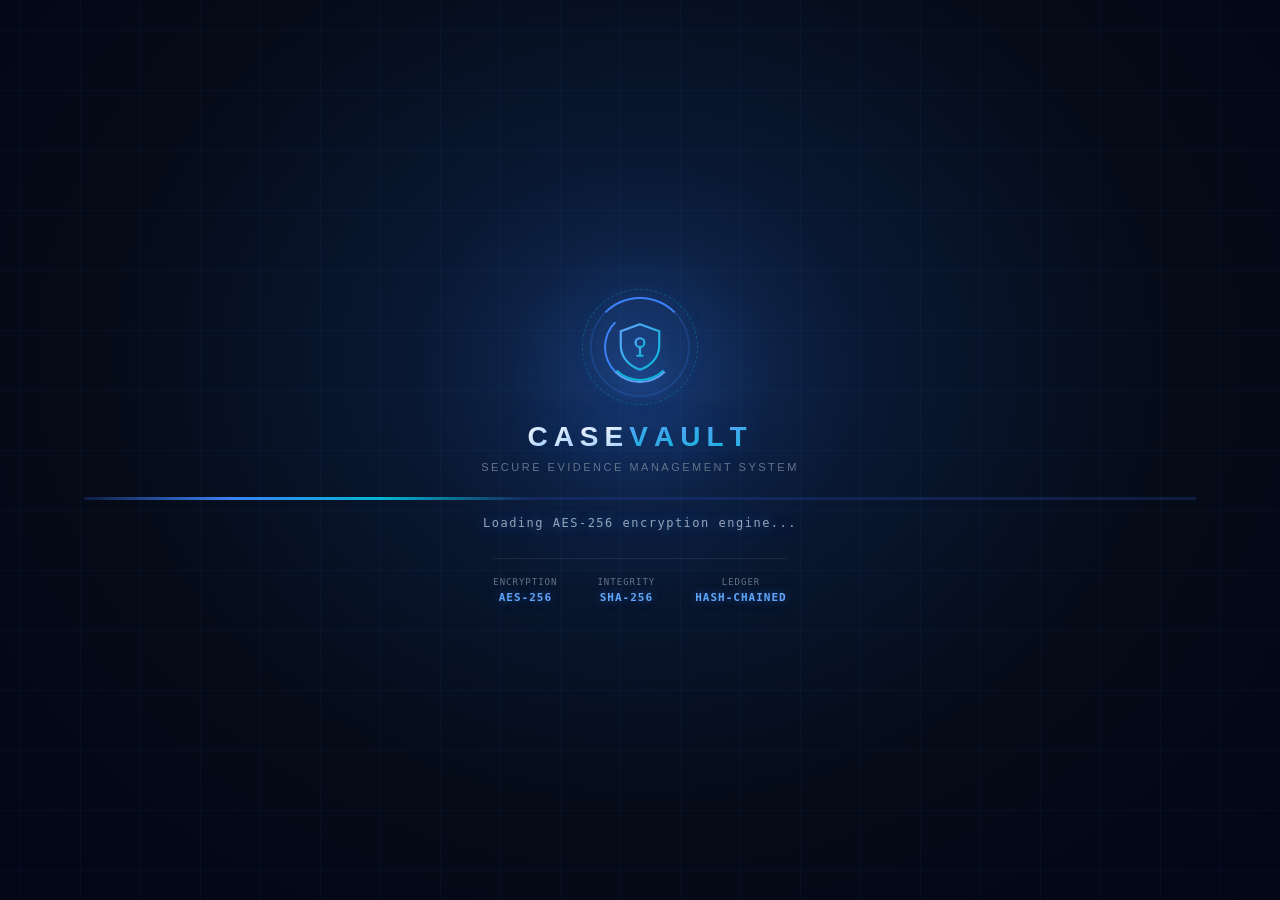
==== frontend/index.html @ 5de2bc12 "fix(alerts): single source of truth for all alert counts" ====
<!DOCTYPE html>
<html lang="en">

<head>
    <meta charset="UTF-8">
    <meta name="viewport" content="width=device-width, initial-scale=1.0">

    <title>Secure CaseVault</title>

    <link rel="stylesheet" href="style.css">
</head>

<body>

    <canvas id="bgCanvas"></canvas>

    <!-- SPLASH SCREEN -->
    <div id="splash" class="splash">
        <div class="splash-content">

            <div class="splash-logo">
                <div class="splash-logo-ring"></div>
                <div class="splash-logo-ring2"></div>
                <div class="splash-logo-icon">
                    <svg viewBox="0 0 64 64" width="56" height="56" fill="none">
                        <defs>
                            <linearGradient id="vaultGrad" x1="0" y1="0" x2="1" y2="1">
                                <stop offset="0%" stop-color="#60a5fa"/>
                                <stop offset="100%" stop-color="#06b6d4"/>
                            </linearGradient>
                        </defs>
                        <path d="M32 6 L54 14 V30 C54 44 44 54 32 58 C20 54 10 44 10 30 V14 Z"
                              stroke="url(#vaultGrad)" stroke-width="2.5" fill="rgba(59,130,246,0.08)"/>
                        <circle cx="32" cy="27" r="5" stroke="url(#vaultGrad)" stroke-width="2.5" fill="none"/>
                        <path d="M32 32 L32 42 M29 42 L35 42" stroke="url(#vaultGrad)" stroke-width="2.5" stroke-linecap="round"/>
                    </svg>
                </div>
            </div>

            <h1 class="splash-title">
                <span>C</span><span>A</span><span>S</span><span>E</span><span class="accent">V</span><span class="accent">A</span><span class="accent">U</span><span class="accent">L</span><span class="accent">T</span>
            </h1>

            <p class="splash-subtitle">SECURE EVIDENCE MANAGEMENT SYSTEM</p>

            <div class="splash-scan">
                <div class="splash-scan-line"></div>
            </div>

            <p class="splash-status" id="splashStatus">Initializing secure environment...</p>

            <div class="splash-metrics">
                <div class="splash-metric">
                    <span class="metric-label">ENCRYPTION</span>
                    <span class="metric-value">AES-256</span>
                </div>
                <div class="splash-metric">
                    <span class="metric-label">INTEGRITY</span>
                    <span class="metric-value">SHA-256</span>
                </div>
                <div class="splash-metric">
                    <span class="metric-label">LEDGER</span>
                    <span class="metric-value">HASH-CHAINED</span>
                </div>
            </div>

        </div>
    </div>

    <!-- LOGIN SCREEN -->
    <section id="loginScreen" class="login-screen">

        <div class="login-card">

            <div class="logo-box">
                <div class="logo-icon">🔐</div>
                <h1>CASE<span>VAULT</span></h1>
            </div>

            <p class="login-subtitle">
                Secure Evidence Management System
            </p>

            <div class="security-line"></div>

            <div id="loginError"></div>

            <label>Email Address</label>
            <input
                type="email"
                id="email"
                placeholder="admin@casevault.com"
            >

            <label>Password</label>

            <input
                type="password"
                id="password"
                placeholder="••••••••"
            >

            <button class="login-btn" onclick="login()">
                <span>🔐</span>
                Secure Login
            </button>

            <div class="login-security">
                <span>🛡️</span>
                End-to-end secure environment
            </div>

        </div>

    </section>


    <!-- MAIN APPLICATION -->
    <div id="app" class="app hidden">

        <!-- SIDEBAR -->
        <aside class="sidebar">

            <div class="brand">

                <div class="brand-icon">
                    🔐
                </div>

                <div>
                    <h2>CASE<span>VAULT</span></h2>
                    <p>Secure Evidence</p>
                </div>

            </div>


            <nav class="navigation">

                <button class="nav-item active" onclick="showPage('dashboard', this)">
                    <i data-icon="dashboard"></i>
                    <span class="nav-label">Dashboard</span>
                </button>

                <button class="nav-item" onclick="showPage('cases', this)">
                    <i data-icon="folder"></i>
                    <span class="nav-label">Cases</span>
                </button>

                <button class="nav-item" onclick="showPage('documents', this)">
                    <i data-icon="file"></i>
                    <span class="nav-label">Documents</span>
                </button>

                <button class="nav-item" onclick="showPage('custody', this)">
                    <i data-icon="link"></i>
                    <span class="nav-label">Chain of Custody</span>
                </button>

                <button class="nav-item" onclick="showPage('audit', this)">
                    <i data-icon="shield"></i>
                    <span class="nav-label">Audit Logs</span>
                </button>

                <button class="nav-item" onclick="showPage('alerts', this)">
                    <i data-icon="alert"></i>
                    <span class="nav-label">Security Alerts</span>
                    <span class="alert-count"></span>
                </button>

                <button class="nav-item" onclick="showPage('ai', this)">
                    <i data-icon="cpu"></i>
                    <span class="nav-label">AI Analysis</span>
                </button>

                <button class="nav-item" onclick="showPage('settings', this)">
                    <i data-icon="settings"></i>
                    <span class="nav-label">Settings</span>
                </button>

                <button class="nav-item" onclick="showPage('author', this)">
                    <i data-icon="user"></i>
                    <span class="nav-label">Author</span>
                </button>

            </nav>


            <div class="sidebar-bottom">

                <div class="system-status">
                    <span class="status-dot"></span>

                    <div>
                        <strong>System Secure</strong>
                        <small>All services operational</small>
                    </div>
                </div>

                <button class="logout-btn" onclick="logout()">
                    <i data-icon="logout"></i>
                    <span>Logout</span>
                </button>

            </div>

        </aside>


        <!-- MAIN CONTENT -->
        <main class="main-content">

            <!-- HEADER -->
            <header class="header">

                <button class="sidebar-toggle" id="sidebarToggle" onclick="toggleSidebar()" aria-label="Toggle sidebar">
                    <svg viewBox="0 0 24 24" width="20" height="20" fill="none"
                        stroke="currentColor" stroke-width="2" stroke-linecap="round" stroke-linejoin="round">
                        <line x1="3" y1="6" x2="21" y2="6"/>
                        <line x1="3" y1="12" x2="21" y2="12"/>
                        <line x1="3" y1="18" x2="21" y2="18"/>
                    </svg>
                </button>

                <div class="search-box">

                    <i data-icon="search"></i>

                    <input
                        type="text"
                        placeholder="Search cases, documents..."
                        id="globalSearch"
                        onkeyup="searchContent()"
                    >

                </div>


                <div class="header-right">

                    <button class="notification-btn" onclick="showNotifications()">
                        <i data-icon="bell"></i>
                        <span></span>
                    </button>

                    <div class="profile">

                        <div class="avatar">
                            AU
                        </div>

                        <div>
                            <strong>Admin User</strong>
                            <small>Administrator</small>
                        </div>

                    </div>

                </div>

            </header>


            <!-- PAGE AREA -->
            <div class="page-container">


                <!-- DASHBOARD -->
                <section id="dashboard" class="page active-page">

                    <div class="page-title">

                        <div>
                            <h1>Dashboard</h1>

                            <p>
                                Overview of your secure case repository
                            </p>
                        </div>

                        <button class="primary-btn" onclick="openModal()">
                            + Create New Case
                        </button>

                    </div>


                    <!-- STAT CARDS -->
                    <div class="stats-grid">

                        <div class="stat-card">
                            <div>
                                <p>Active Cases</p>
                                <h2 class="counter" data-target="128">0</h2>
                                <small>↗ +8 this month</small>
                            </div>

                            <div class="stat-icon blue">
                                📁
                            </div>
                        </div>


                        <div class="stat-card">
                            <div>
                                <p>Evidence</p>
                                <h2 class="counter" data-target="2431">0</h2>
                                <small>↗ +156 this week</small>
                            </div>

                            <div class="stat-icon purple">
                                📄
                            </div>
                        </div>


                        <div class="stat-card">
                            <div>
                                <p>Pending Review</p>
                                <h2 class="counter" data-target="37">0</h2>
                                <small>Requires attention</small>
                            </div>

                            <div class="stat-icon orange">
                                ⏱️
                            </div>
                        </div>


                        <div class="stat-card danger-card">

                            <div>
                                <p>Security Alerts</p>
                                <h2 class="counter" data-target="4">0</h2>
                                <small>⚠ Needs investigation</small>
                            </div>

                            <div class="stat-icon red">
                                🚨
                            </div>

                        </div>

                    </div>


                    <!-- ACTIVE CASE -->
                    <div class="section-heading">

                        <div>
                            <h2>Active Case</h2>

                            <p>
                                Evidence and document status
                            </p>
                        </div>

                    </div>


                    <div class="case-overview">

                        <div class="case-header">

                            <div>

                                <div class="case-id">
                                    CR-2026-0142

                                    <span class="badge active">
                                        Active
                                    </span>
                                </div>

                                <h3>
                                    Criminal Investigation Case
                                </h3>

                                <p>
                                    Last updated 2 hours ago
                                </p>

                            </div>

                            <button
                                class="secondary-btn"
                                onclick="showPageByName('cases')"
                            >
                                Open Case →
                            </button>

                        </div>


                        <div class="document-status-grid">

                            <div class="document-status success">
                                <span>✓</span>

                                <div>
                                    <strong>FIR</strong>
                                    <small>Verified</small>
                                </div>
                            </div>


                            <div class="document-status success">
                                <span>✓</span>

                                <div>
                                    <strong>Witness Statement</strong>
                                    <small>Verified</small>
                                </div>
                            </div>


                            <div class="document-status warning">
                                <span>🔒</span>

                                <div>
                                    <strong>Forensic Report</strong>
                                    <small>Restricted</small>
                                </div>
                            </div>


                            <div class="document-status info">
                                <span>🔗</span>

                                <div>
                                    <strong>Evidence</strong>
                                    <small>Chain-of-Custody OK</small>
                                </div>
                            </div>


                            <div class="document-status purple-status">
                                <span>📝</span>

                                <div>
                                    <strong>Charge Sheet</strong>
                                    <small>Under Review</small>
                                </div>
                            </div>

                        </div>

                    </div>


                    <!-- BOTTOM DASHBOARD -->
                    <div class="dashboard-bottom">


                        <div class="panel">

                            <h3>Recent Activity</h3>

                            <div class="activity-list">

                                <div class="activity">
                                    <span class="activity-dot"></span>

                                    <div>
                                        <strong>Forensic Report uploaded</strong>
                                        <small>10 minutes ago</small>
                                    </div>
                                </div>


                                <div class="activity">
                                    <span class="activity-dot"></span>

                                    <div>
                                        <strong>FIR verified by Reviewer</strong>
                                        <small>42 minutes ago</small>
                                    </div>
                                </div>


                                <div class="activity">
                                    <span class="activity-dot"></span>

                                    <div>
                                        <strong>Evidence accessed</strong>
                                        <small>1 hour ago</small>
                                    </div>
                                </div>


                                <div class="activity">
                                    <span class="activity-dot"></span>

                                    <div>
                                        <strong>New case created</strong>
                                        <small>2 hours ago</small>
                                    </div>
                                </div>

                            </div>

                        </div>


                        <div class="panel security-panel">

                            <div class="panel-title">

                                <div>
                                    <h3>Security Status</h3>

                                    <p>
                                        System integrity overview
                                    </p>
                                </div>

                                <span class="shield">🛡️</span>

                            </div>


                            <div class="security-item">

                                <div>
                                    <span>Audit Integrity</span>
                                    <strong class="green">
                                        Verified
                                    </strong>
                                </div>

                                <div class="progress">
                                    <div style="width:96%"></div>
                                </div>

                            </div>


                            <div class="security-item">

                                <div>
                                    <span>Evidence Integrity</span>
                                    <strong class="green">
                                        100%
                                    </strong>
                                </div>

                                <div class="progress">
                                    <div style="width:100%"></div>
                                </div>

                            </div>


                            <div class="security-item">

                                <div>
                                    <span>Access Security</span>
                                    <strong class="green">
                                        Strong
                                    </strong>
                                </div>

                                <div class="progress">
                                    <div style="width:92%"></div>
                                </div>

                            </div>

                        </div>

                    </div>

                </section>


                <!-- CASES PAGE -->
                <section id="cases" class="page">

                    <div class="page-title">
                        <div>
                            <h1>Cases</h1>
                            <p>Manage and investigate every case in your vault</p>
                        </div>
                        <button class="primary-btn" onclick="openModal()">
                            + New Case
                        </button>
                    </div>

                    <!-- Filter chips -->
                    <div class="case-filters">
                        <button class="filter-chip active" onclick="filterCases('all', this)">All Cases <span class="chip-count">12</span></button>
                        <button class="filter-chip" onclick="filterCases('active', this)">Active <span class="chip-count">4</span></button>
                        <button class="filter-chip" onclick="filterCases('review', this)">Under Review <span class="chip-count">5</span></button>
                        <button class="filter-chip" onclick="filterCases('closed', this)">Closed <span class="chip-count">3</span></button>
                    </div>

                    <!-- Hero case (featured) -->
                    <div class="case-hero">
                        <div class="case-hero-glow"></div>
                        <div class="case-hero-inner">
                            <div class="case-hero-left">
                                <span class="case-badge-pill">● ACTIVE INVESTIGATION</span>
                                <h2>Criminal Investigation Case</h2>
                                <p class="case-hero-desc">Evidence collection, forensic analysis and witness coordination for case CR-2026-0142.</p>

                                <div class="case-hero-metrics">
                                    <div class="hero-metric">
                                        <span>Documents</span>
                                        <strong>24</strong>
                                    </div>
                                    <div class="hero-metric">
                                        <span>Evidence</span>
                                        <strong>18</strong>
                                    </div>
                                    <div class="hero-metric">
                                        <span>Team</span>
                                        <strong>6</strong>
                                    </div>
                                    <div class="hero-metric">
                                        <span>Integrity</span>
                                        <strong class="metric-green">98%</strong>
                                    </div>
                                </div>
                            </div>
                            <div class="case-hero-right">
                                <span class="case-hero-id">CR-2026-0142</span>
                                <button class="case-hero-btn" onclick="openCaseDetails()">
                                    Open Case
                                    <svg viewBox="0 0 24 24" width="16" height="16" fill="none" stroke="currentColor" stroke-width="2" stroke-linecap="round" stroke-linejoin="round" style="display:inline;vertical-align:middle;margin-left:6px;">
                                        <line x1="5" y1="12" x2="19" y2="12"/>
                                        <polyline points="12 5 19 12 12 19"/>
                                    </svg>
                                </button>
                            </div>
                        </div>
                    </div>

                    <!-- Case grid -->
                    <div class="case-grid">

                        <div class="large-case-card" data-status="review">
                            <div class="case-top">
                                <span class="case-number">CR-2026-0138</span>
                                <span class="badge review">Under Review</span>
                            </div>
                            <h3>Financial Fraud Investigation</h3>
                            <p>Multi-bank transaction analysis with forensic accounting.</p>
                            <div class="case-info">
                                <span>📄 31 Documents</span>
                                <span>🔗 42 Evidence</span>
                                <span>👥 4 Users</span>
                            </div>
                            <div class="case-progress">
                                <div class="case-progress-label">
                                    <span>Progress</span>
                                    <strong>72%</strong>
                                </div>
                                <div class="case-progress-bar"><div style="width:72%"></div></div>
                            </div>
                            <button class="secondary-btn full">View Case →</button>
                        </div>

                        <div class="large-case-card" data-status="closed">
                            <div class="case-top">
                                <span class="case-number">CR-2026-0129</span>
                                <span class="badge closed">Closed</span>
                            </div>
                            <h3>Cyber Crime Investigation</h3>
                            <p>Digital forensics and chain-of-custody complete.</p>
                            <div class="case-info">
                                <span>📄 56 Documents</span>
                                <span>🔗 63 Evidence</span>
                                <span>👥 8 Users</span>
                            </div>
                            <div class="case-progress">
                                <div class="case-progress-label">
                                    <span>Progress</span>
                                    <strong>100%</strong>
                                </div>
                                <div class="case-progress-bar"><div style="width:100%"></div></div>
                            </div>
                            <button class="secondary-btn full">View Case →</button>
                        </div>

                        <div class="large-case-card" data-status="active">
                            <div class="case-top">
                                <span class="case-number">CR-2026-0155</span>
                                <span class="badge active">Active</span>
                            </div>
                            <h3>Narcotics Investigation</h3>
                            <p>Surveillance logs and chain-of-custody for seized evidence.</p>
                            <div class="case-info">
                                <span>📄 18 Documents</span>
                                <span>🔗 27 Evidence</span>
                                <span>👥 5 Users</span>
                            </div>
                            <div class="case-progress">
                                <div class="case-progress-label">
                                    <span>Progress</span>
                                    <strong>34%</strong>
                                </div>
                                <div class="case-progress-bar"><div style="width:34%"></div></div>
                            </div>
                            <button class="secondary-btn full">View Case →</button>
                        </div>

                    </div>

                </section>


                <!-- CASE DETAILS -->
                <section id="caseDetails" class="page">

                    <div class="page-title">

                        <div>
                            <button
                                class="back-btn"
                                onclick="showPageByName('cases')"
                            >
                                ← Back to Cases
                            </button>

                            <h1>Case CR-2026-0142</h1>

                            <p>
                                Criminal Investigation Case
                            </p>
                        </div>

                        <span class="badge active">
                            ● Active Case
                        </span>

                    </div>


                    <!-- CASE SUMMARY -->
                    <div class="case-detail-grid">

                        <div class="detail-card">

                            <span class="detail-label">
                                CASE ID
                            </span>

                            <strong>
                                CR-2026-0142
                            </strong>

                        </div>


                        <div class="detail-card">

                            <span class="detail-label">
                                CASE TYPE
                            </span>

                            <strong>
                                Criminal Investigation
                            </strong>

                        </div>


                        <div class="detail-card">

                            <span class="detail-label">
                                CREATED
                            </span>

                            <strong>
                                12 Sep 2026
                            </strong>

                        </div>


                        <div class="detail-card">

                            <span class="detail-label">
                                SECURITY
                            </span>

                            <strong class="green">
                                ● Protected
                            </strong>

                        </div>

                    </div>


                    <!-- CASE INFORMATION -->
                    <div class="detail-layout">

                        <div class="panel">

                            <div class="panel-title">

                                <div>
                                    <h3>Case Information</h3>

                                    <p>
                                        Investigation details
                                    </p>
                                </div>

                                <span class="shield">
                                    🔐
                                </span>

                            </div>


                            <div class="information-list">

                                <div>
                                    <span>Lead Investigator</span>
                                    <strong>Admin User</strong>
                                </div>

                                <div>
                                    <span>Assigned Team</span>
                                    <strong>Investigation Unit A</strong>
                                </div>

                                <div>
                                    <span>Priority</span>
                                    <strong class="orange-text">
                                        High
                                    </strong>
                                </div>

                                <div>
                                    <span>Access Level</span>
                                    <strong>
                                        Restricted
                                    </strong>
                                </div>

                            </div>

                        </div>


                        <div class="panel">

                            <div class="panel-title">

                                <div>
                                    <h3>Case Integrity</h3>

                                    <p>
                                        Digital security status
                                    </p>
                                </div>

                                <span class="shield">
                                    🛡️
                                </span>

                            </div>


                            <div class="integrity-score">

                                <div class="score-circle">
                                    <strong>98%</strong>
                                    <small>Secure</small>
                                </div>

                                <div>

                                    <p>
                                        All critical evidence has passed
                                        integrity verification.
                                    </p>

                                    <span class="security-badge">
                                        ✓ Hash Verified
                                    </span>

                                </div>

                            </div>

                        </div>

                    </div>


                    <!-- EVIDENCE -->
                    <div class="section-heading case-section">

                        <div>
                            <h2>Case Evidence</h2>

                            <p>
                                Documents and digital evidence associated
                                with this case
                            </p>
                        </div>

                        <button
                            class="primary-btn"
                            onclick="uploadEvidence()"
                        >
                            + Upload Evidence
                        </button>

                    </div>


                    <div class="evidence-table">

                        <div class="evidence-header">

                            <span>Evidence</span>
                            <span>Type</span>
                            <span>Integrity</span>
                            <span>Access</span>
                            <span>Action</span>

                        </div>


                        <div class="evidence-row">

                            <div class="evidence-name">
                                <span class="file-icon">📄</span>

                                <div>
                                    <strong>FIR_2026_0142.pdf</strong>
                                    <small>2.4 MB</small>
                                </div>
                            </div>

                            <span>FIR Document</span>

                            <span class="green">
                                ✓ Verified
                            </span>

                            <span>Standard</span>

                            <button
                                class="icon-btn"
                                onclick="viewEvidence('FIR_2026_0142.pdf')"
                            >
                                👁
                            </button>

                        </div>


                        <div class="evidence-row">

                            <div class="evidence-name">
                                <span class="file-icon">📋</span>

                                <div>
                                    <strong>Witness_Statement.pdf</strong>
                                    <small>1.8 MB</small>
                                </div>
                            </div>

                            <span>Statement</span>

                            <span class="green">
                                ✓ Verified
                            </span>

                            <span>Standard</span>

                            <button
                                class="icon-btn"
                                onclick="viewEvidence('Witness_Statement.pdf')"
                            >
                                👁
                            </button>

                        </div>


                        <div class="evidence-row restricted-row">

                            <div class="evidence-name">
                                <span class="file-icon">🔒</span>

                                <div>
                                    <strong>Forensic_Report.pdf</strong>
                                    <small>8.7 MB</small>
                                </div>
                            </div>

                            <span>Forensic</span>

                            <span class="orange-text">
                                🔒 Restricted
                            </span>

                            <span>Restricted</span>

                            <button
                                class="icon-btn"
                                onclick="viewEvidence('Forensic_Report.pdf')"
                            >
                                👁
                            </button>

                        </div>


                        <div class="evidence-row">

                            <div class="evidence-name">
                                <span class="file-icon">📝</span>

                                <div>
                                    <strong>Charge_Sheet.pdf</strong>
                                    <small>3.1 MB</small>
                                </div>
                            </div>

                            <span>Legal</span>

                            <span class="orange-text">
                                ⏳ Review
                            </span>

                            <span>Restricted</span>

                            <button
                                class="icon-btn"
                                onclick="viewEvidence('Charge_Sheet.pdf')"
                            >
                                👁
                            </button>

                        </div>

                    </div>


                    <!-- HASH -->
                    <div class="hash-panel">

                        <div class="hash-icon">
                            #️⃣
                        </div>

                        <div>

                            <strong>
                                Evidence Integrity Protection
                            </strong>

                            <p>
                                Every uploaded evidence item is assigned
                                a unique SHA-256 digital fingerprint.
                            </p>

                            <code>
                                SHA-256:
                                8f4a91cd7281e9b3...c81291cd
                            </code>

                        </div>

                        <span class="security-badge">
                            ✓ Verified
                        </span>

                    </div>

                </section>


                <!-- DOCUMENTS -->
                <section id="documents" class="page">

                    <div class="page-title">

                        <div>
                            <h1>Documents & Evidence</h1>

                            <p>
                                Secure repository for case documents
                            </p>
                        </div>

                        <button class="primary-btn" onclick="uploadEvidence()">
                            + Upload Evidence
                        </button>

                    </div>


                    <div class="document-list">

                        <div class="document-row">
                            <div class="file-icon">📄</div>

                            <div class="file-info">
                                <strong>FIR_2026_0142.pdf</strong>
                                <small>Case CR-2026-0142 • 2.4 MB</small>
                            </div>

                            <span class="badge verified">Verified</span>

                            <button class="icon-btn">
                                👁
                            </button>
                        </div>


                        <div class="document-row">
                            <div class="file-icon">📋</div>

                            <div class="file-info">
                                <strong>Witness_Statement.pdf</strong>
                                <small>Case CR-2026-0142 • 1.8 MB</small>
                            </div>

                            <span class="badge verified">Verified</span>

                            <button class="icon-btn">
                                👁
                            </button>
                        </div>


                        <div class="document-row">
                            <div class="file-icon">🔒</div>

                            <div class="file-info">
                                <strong>Forensic_Report.pdf</strong>
                                <small>Case CR-2026-0142 • 8.7 MB</small>
                            </div>

                            <span class="badge restricted">Restricted</span>

                            <button class="icon-btn">
                                👁
                            </button>
                        </div>


                        <div class="document-row">
                            <div class="file-icon">📝</div>

                            <div class="file-info">
                                <strong>Charge_Sheet.pdf</strong>
                                <small>Case CR-2026-0142 • 3.1 MB</small>
                            </div>

                            <span class="badge review">Under Review</span>

                            <button class="icon-btn">
                                👁
                            </button>
                        </div>

                    </div>

                </section>


                <!-- CHAIN OF CUSTODY -->
                <section id="custody" class="page">

                    <div class="page-title">

                        <div>
                            <h1>Chain of Custody</h1>

                            <p>
                                Complete evidence movement history
                            </p>
                        </div>

                        <span class="security-badge">
                            🔗 Integrity Verified
                        </span>

                    </div>


                    <div class="timeline">

                        <div class="timeline-item">
                            <div class="timeline-dot"></div>

                            <div class="timeline-card">
                                <span>13 Sep 2026 • 10:42 AM</span>
                                <h3>Evidence Uploaded</h3>
                                <p>
                                    Evidence uploaded by Admin User.
                                </p>
                                <code>SHA-256: 8f4a...91cd</code>
                            </div>
                        </div>


                        <div class="timeline-item">
                            <div class="timeline-dot"></div>

                            <div class="timeline-card">
                                <span>13 Sep 2026 • 11:15 AM</span>
                                <h3>Evidence Verified</h3>
                                <p>
                                    Digital fingerprint successfully verified.
                                </p>
                                <code>SHA-256: 8f4a...91cd</code>
                            </div>
                        </div>


                        <div class="timeline-item">
                            <div class="timeline-dot"></div>

                            <div class="timeline-card">
                                <span>13 Sep 2026 • 12:20 PM</span>
                                <h3>Evidence Accessed</h3>
                                <p>
                                    Evidence accessed by Authorized Reviewer.
                                </p>
                                <code>Access: Authorized</code>
                            </div>
                        </div>

                    </div>

                </section>


                <!-- AUDIT -->
                <section id="audit" class="page">

                    <div class="page-title">

                        <div>
                            <h1>Audit Logs</h1>

                            <p>
                                Tamper-evident system activity
                            </p>
                        </div>

                        <button id="verifyChainBtn" class="security-badge" style="border:none;cursor:pointer;">
                            🛡️ Verify Chain
                        </button>

                    </div>


                    <div class="table-panel">

                        <table>

                            <thead>
                                <tr>
                                    <th>Timestamp</th>
                                    <th>User</th>
                                    <th>Action</th>
                                    <th>Resource</th>
                                    <th>Status</th>
                                </tr>
                            </thead>

                            <tbody>

                                <tr>
                                    <td>10:42 AM</td>
                                    <td>Admin User</td>
                                    <td>Uploaded Evidence</td>
                                    <td>Evidence #EV-4921</td>
                                    <td><span class="badge verified">Success</span></td>
                                </tr>

                                <tr>
                                    <td>11:15 AM</td>
                                    <td>Reviewer</td>
                                    <td>Verified Document</td>
                                    <td>FIR-0142</td>
                                    <td><span class="badge verified">Success</span></td>
                                </tr>

                                <tr>
                                    <td>12:20 PM</td>
                                    <td>Reviewer</td>
                                    <td>Accessed Evidence</td>
                                    <td>EV-4921</td>
                                    <td><span class="badge verified">Authorized</span></td>
                                </tr>

                                <tr>
                                    <td>01:05 PM</td>
                                    <td>Unknown</td>
                                    <td>Access Attempt</td>
                                    <td>Forensic Report</td>
                                    <td><span class="badge danger">Blocked</span></td>
                                </tr>

                            </tbody>

                        </table>

                    </div>

                </section>

                <!-- ================================================
                     SECURITY ALERTS
                     ================================================ -->
                <section id="alerts" class="page">

                    <div class="page-title">
                        <div>
                            <h1>Security Alerts</h1>
                            <p>Monitor suspicious system activity</p>
                        </div>
                        <span class="security-badge danger-badge" id="alertCountBadge"></span>
                    </div>

                    <div class="alert-list">

    <div class="security-alert critical"
         data-alert-id="ALT-0001"
         data-status="active"
         data-severity="critical"
         data-title="Unauthorized Access Attempt"
         data-desc="Multiple failed attempts detected on restricted forensic report."
         data-time="10 minutes ago"
         data-threat="Critical">
        <div class="alert-icon">🚨</div>
        <div>
            <h3>Unauthorized Access Attempt</h3>
            <p>Multiple failed attempts detected on restricted forensic report.</p>
            <small>10 minutes ago</small>
        </div>
        <button class="secondary-btn" onclick="openAlertModal('ALT-0001')">Investigate</button>
    </div>

    <div class="security-alert warning-alert"
         data-alert-id="ALT-0002"
         data-status="active"
         data-severity="warning"
         data-title="Unusual Login Activity"
         data-desc="Login detected from an unrecognized device."
         data-time="42 minutes ago"
         data-threat="Elevated">
        <div class="alert-icon">⚠️</div>
        <div>
            <h3>Unusual Login Activity</h3>
            <p>Login detected from an unrecognized device.</p>
            <small>42 minutes ago</small>
        </div>
        <button class="secondary-btn" onclick="openAlertModal('ALT-0002')">Review</button>
    </div>

    <div class="security-alert warning-alert"
         data-alert-id="ALT-0003"
         data-status="active"
         data-severity="warning"
         data-title="Restricted Document Access"
         data-desc="Restricted evidence was accessed by a user outside their clearance."
         data-time="1 hour ago"
         data-threat="Elevated">
        <div class="alert-icon">🔐</div>
        <div>
            <h3>Restricted Document Access</h3>
            <p>Restricted evidence was accessed by a user outside their clearance.</p>
            <small>1 hour ago</small>
        </div>
        <button class="secondary-btn" onclick="openAlertModal('ALT-0003')">Review</button>
    </div>

</div>

                </section>

                <!-- AI -->
                <section id="ai" class="page">

                    <div class="page-title">

                        <div>
                            <h1>AI Document Analysis</h1>

                            <p>
                                Intelligent document classification
                            </p>
                        </div>

                        <span class="ai-badge">
                            ✨ AI Powered
                        </span>

                    </div>


                    <div class="ai-panel">

                        <div class="ai-icon">
                            🤖
                        </div>

                        <h2>AI Evidence Classifier</h2>

                        <p>
                            Upload a document and our AI interface
                            will classify the evidence type.
                        </p>

                        <div class="upload-zone" onclick="uploadEvidence()">

                            <div>📤</div>

                            <h3>
                                Drop document here
                            </h3>

                            <p>
                                or click to browse files
                            </p>

                        </div>

                        <div class="ai-results">

                            <div>
                                <span>Document Type</span>
                                <strong>Forensic Report</strong>
                            </div>

                            <div>
                                <span>Confidence</span>
                                <strong class="green">96.8%</strong>
                            </div>

                            <div>
                                <span>Risk Level</span>
                                <strong class="orange-text">Restricted</strong>
                            </div>

                        </div>

                    </div>

                </section>


                <!-- SETTINGS -->
                <section id="settings" class="page">

                    <div class="page-title">

                        <div>
                            <h1>Settings</h1>

                            <p>
                                Manage your CaseVault preferences
                            </p>
                        </div>

                    </div>


                    <div class="settings-panel">

                        <div class="setting-row">

                            <div>
                                <h3>Two-Factor Authentication</h3>
                                <p>
                                    Add an additional security layer.
                                </p>
                            </div>

                            <label class="switch">
                                <input type="checkbox" checked>
                                <span></span>
                            </label>

                        </div>


                        <div class="setting-row">

                            <div>
                                <h3>Security Notifications</h3>
                                <p>
                                    Receive alerts about suspicious activity.
                                </p>
                            </div>

                            <label class="switch">
                                <input type="checkbox" checked>
                                <span></span>
                            </label>

                        </div>


                        <div class="setting-row">

                            <div>
                                <h3>Audit Logging</h3>
                                <p>
                                    Record all case and evidence activities.
                                </p>
                            </div>

                            <label class="switch">
                                <input type="checkbox" checked>
                                <span></span>
                            </label>

                        </div>

                        <div class="setting-row" style="flex-direction: column; align-items: flex-start; gap: 8px; padding-top: 20px; border-top: 1px solid var(--border);">
                            <div>
                                <h3>Built By</h3>
                                <p style="margin-top: 4px;"><strong>Team:</strong> InnoVanta</p>
                                <p style="margin-top: 2px;"><strong>Hackathon:</strong> SIH26190 — Secure Digital Document Management System</p>
                                <p style="margin-top: 2px;"><strong>Contact:</strong> <a href="mailto:team@innovanta.dev" style="color: var(--blue); text-decoration: none;">team@innovanta.dev</a></p>
                                <p style="margin-top: 6px; font-size: 13px; color: var(--muted);">
                                    © 2026 Team InnoVanta. All Rights Reserved. Built for MHA.
                                </p>
                            </div>
                        </div>

                    </div>

                </section>


                <!-- AUTHOR PAGE -->
                <section id="author" class="page">

                    <div class="page-title">
                        <div>
                            <h1>Team InnoVanta</h1>
                            <p>Project ownership, team details, and legal notice</p>
                        </div>
                    </div>

                    <div class="author-grid">

                        <!-- TEAM CARD -->
                        <div class="author-card">
                            <div class="author-header">
                                <div class="author-avatar" style="background: linear-gradient(135deg, #0d1b2e, #2563eb);">🚀</div>
                                <div class="author-meta">
                                    <h2>Team InnoVanta</h2>
                                    <p>Creator & Lead Architects</p>
                                    <span class="author-badge">Project Owner</span>
                                </div>
                            </div>

                            <div class="author-details-list">
                                <div class="author-detail-item">
                                    <strong>Application</strong>
                                    <span>Secure CaseVault</span>
                                </div>
                                <div class="author-detail-item">
                                    <strong>Problem Statement</strong>
                                    <span>SIH26190 — MHA</span>
                                </div>
                                <div class="author-detail-item">
                                    <strong>Contact</strong>
                                    <a href="mailto:team@innovanta.dev">team@innovanta.dev</a>
                                </div>
                                <div class="author-detail-item">
                                    <strong>Repository</strong>
                                    <a href="https://github.com/Logan07G/sih2026-secure-dms" target="_blank">Logan07G/sih2026-secure-dms</a>
                                </div>
                            </div>
                        </div>

                        <!-- MEMBERS CARD -->
                        <div class="author-card">
                            <div class="author-header">
                                <div class="author-avatar" style="background: linear-gradient(135deg, #0d1b2e, #16a34a);">👥</div>
                                <div class="author-meta">
                                    <h2>Team Members</h2>
                                    <p>Six roles, one mission</p>
                                </div>
                            </div>

                            <div class="author-details-list">
                                <div class="author-detail-item"><strong>Cryptography &amp; Security</strong><span>Member 1</span></div>
                                <div class="author-detail-item"><strong>Backend / API</strong><span>Member 2</span></div>
                                <div class="author-detail-item"><strong>Database &amp; Storage</strong><span>Member 3</span></div>
                                <div class="author-detail-item"><strong>Frontend</strong><span>Member 4</span></div>
                                <div class="author-detail-item"><strong>Access Control &amp; Audit</strong><span>Member 5</span></div>
                                <div class="author-detail-item"><strong>DevOps / Air-Gap</strong><span>Member 6</span></div>
                            </div>
                        </div>

                        <!-- LEGAL CARD -->
                        <div class="author-card">
                            <div class="author-header">
                                <div class="author-avatar" style="background: linear-gradient(135deg, #0d1b2e, #dc2626);">🛡️</div>
                                <div class="author-meta">
                                    <h2>Legal Notice</h2>
                                    <p>Proprietary Software Rights</p>
                                    <span class="author-badge" style="background: rgba(220,38,38,0.1); color: var(--red);">All Rights Reserved</span>
                                </div>
                            </div>

                            <div class="author-details-list">
                                <div class="author-detail-item">
                                    <strong>Copyright</strong>
                                    <span>© 2026 Team InnoVanta</span>
                                </div>
                                <div class="author-detail-item">
                                    <strong>License Type</strong>
                                    <span>Proprietary / Closed Source</span>
                                </div>
                            </div>

                            <p style="margin-top: 16px; font-size: 13px; color: var(--muted); line-height: 1.6;">
                                This software, source code, visual layout, and underlying architecture are the confidential
                                and proprietary property of <strong>Team InnoVanta</strong>. Unauthorized copying, distribution,
                                decompilation, or commercial reuse is strictly prohibited.
                            </p>
                        </div>

                    </div>

                </section>

            </div>

            <div class="security-ticker">
                <div class="ticker-track">
                    <span>🛡️ System Secure</span>
                    <span>🔐 AES-256-GCM Active</span>
                    <span>#️⃣ SHA-256 Integrity OK</span>
                    <span>🔗 Chain-of-Custody Verified</span>
                    <span>🚨 4 Alerts Pending Review</span>
                    <span>🛡️ System Secure</span>
                    <span>🔐 AES-256-GCM Active</span>
                    <span>#️⃣ SHA-256 Integrity OK</span>
                    <span>🔗 Chain-of-Custody Verified</span>
                    <span>🚨 4 Alerts Pending Review</span>
                </div>
            </div>

        </main>

    </div>


    <!-- CREATE CASE MODAL -->
    <div id="modal" class="modal">

        <div class="modal-card">

            <button class="close-btn" onclick="closeModal()">
                ×
            </button>

            <h2>Create New Case</h2>

            <p>
                Create a secure investigation case.
            </p>

            <label>Case Title</label>

            <input
                type="text"
                placeholder="Enter case title"
            >

            <label>Case Type</label>

            <select>
                <option>Criminal Investigation</option>
                <option>Financial Fraud</option>
                <option>Cyber Crime</option>
                <option>Other</option>
            </select>

            <button
                class="primary-btn full"
                onclick="createCase()"
            >
                Create Case
            </button>

        </div>

    </div>

    <!-- UPLOAD EVIDENCE MODAL -->
    <div id="uploadModal" class="modal-overlay">

        <div class="upload-modal">

            <!-- HEADER -->
            <div class="upload-modal-header">

                <div>

                    <h2>Upload Evidence</h2>

                    <p>
                        Add secure evidence to Case CR-2026-0142
                    </p>

                </div>

                <button
                    class="modal-close"
                    onclick="closeUploadModal()"
                >
                    ×
                </button>

            </div>


            <!-- UPLOAD AREA -->
            <div
                id="uploadArea"
                class="upload-area"
                onclick="document.getElementById('evidenceFile').click()"
            >

                <div class="upload-cloud">
                    ↑
                </div>

                <h3>
                    Drop evidence here
                </h3>

                <p>
                    or click to browse files
                </p>

                <small>
                    PDF, JPG, PNG, DOCX up to 50 MB
                </small>

            </div>


            <input
                type="file"
                id="evidenceFile"
                hidden
                onchange="handleEvidenceFile(this)"
            />


            <!-- SELECTED FILE -->
            <div
                id="selectedFile"
                class="selected-file hidden"
            >

                <div class="selected-file-icon">
                    📄
                </div>

                <div class="selected-file-info">

                    <strong id="selectedFileName">
                        Evidence.pdf
                    </strong>

                    <small id="selectedFileSize">
                        0 MB
                    </small>

                </div>

                <button
                    onclick="removeSelectedFile()"
                    class="remove-file"
                >
                    ×
                </button>

            </div>


            <!-- SECURITY OPTIONS -->
            <div
                id="securityOptions"
                class="security-options hidden"
            >

                <div class="security-option">

                    <span>🔐</span>

                    <div>

                        <strong>
                            AES-256 Encryption
                        </strong>

                        <small>
                            Evidence will be securely encrypted
                        </small>

                    </div>

                    <span class="verified-mini">
                        ✓
                    </span>

                </div>


                <div class="security-option">
                    <span>#️⃣</span>

                    <div>

                        <strong>SHA-256 Integrity Hash</strong>

                        <small>Unique digital fingerprint generated</small>

                        <code id="liveHash" style="display:block;margin-top:6px;font-size:9px;color:#60a5fa;background:#0f172a;padding:4px 6px;border-radius:4px;">SHA-256: waiting for file...</code>
                    </div>

                    <span class="verified-mini">✓</span>

                </div>

                <div class="security-option">

                    <span>🔗</span>

                    <div>

                        <strong>
                            Chain-of-Custody
                        </strong>

                        <small>
                            Access history will be recorded
                        </small>

                    </div>

                    <span class="verified-mini">
                        ✓
                    </span>

                </div>

            </div>


            <!-- UPLOAD PROGRESS -->
            <div
                id="uploadProgress"
                class="upload-progress hidden"
            >

                <div class="progress-top">

                    <span id="progressText">
                        Securing evidence...
                    </span>

                    <strong id="progressPercent">
                        0%
                    </strong>

                </div>

                <div class="progress-track">

                    <div
                        id="progressBar"
                        class="progress-bar"
                    ></div>

                </div>

                <p id="progressStatus">
                    Preparing secure upload...
                </p>

            </div>


            <!-- SUCCESS -->
            <div
                id="uploadSuccess"
                class="upload-success hidden"
            >

                <div class="success-circle">
                    ✓
                </div>

                <h2>
                    Evidence Secured
                </h2>

                <p>
                    Evidence has been successfully added
                    to the case repository.
                </p>


                <div class="success-details">

                    <div>
                        <span>Integrity</span>
                        <strong>✓ SHA-256 Verified</strong>
                    </div>

                    <div>
                        <span>Encryption</span>
                        <strong>✓ AES-256 Protected</strong>
                    </div>

                    <div>
                        <span>Chain-of-Custody</span>
                        <strong>✓ Entry Created</strong>
                    </div>

                </div>


                <button
                    class="primary-btn full-btn"
                    onclick="finishUpload()"
                >
                    Done
                </button>

            </div>


            <!-- FOOTER -->
            <div
                id="uploadFooter"
                class="upload-footer"
            >

                <button
                    class="cancel-btn"
                    onclick="closeUploadModal()"
                >
                    Cancel
                </button>

                <button
                    id="secureUploadBtn"
                    class="primary-btn"
                    disabled
                    onclick="startEvidenceUpload()"
                >
                    🔐 Secure Upload
                </button>

            </div>

        </div>

    </div>

    <script src="icons.js"></script>
    <script src="config.js"></script>
    <script src="script.js"></script>

    <!-- =====================================================
     ALERT ACTION MODAL
     ===================================================== -->
<div id="alertModal" class="alert-modal-overlay">
    <div class="alert-modal">
        <button class="alert-modal-close" onclick="closeAlertModal()">×</button>

        <div class="alert-modal-header">
            <div class="alert-severity" id="alertSeverity">🚨</div>
            <div>
                <h2 id="alertTitle">Alert</h2>
                <p id="alertTime">10 minutes ago</p>
            </div>
        </div>

        <div class="alert-modal-body">
            <p id="alertDescription">Description here.</p>

            <div class="alert-meta">
                <div>
                    <span>Alert ID</span>
                    <strong id="alertId">ALT-0000</strong>
                </div>
                <div>
                    <span>Current Status</span>
                    <strong id="alertStatus">Active</strong>
                </div>
                <div>
                    <span>Threat Level</span>
                    <strong id="alertThreat">Critical</strong>
                </div>
            </div>

            <!-- Action buttons -->
            <div class="alert-actions" id="alertActions">
                <button class="alert-action-btn investigate" onclick="setAlertStatus('investigating')">
                    <span class="action-icon">🔍</span>
                    <div>
                        <strong>Start Investigation</strong>
                        <small>Assign to an investigation team</small>
                    </div>
                </button>

                <button class="alert-action-btn review" onclick="setAlertStatus('reviewed')">
                    <span class="action-icon">✓</span>
                    <div>
                        <strong>Mark as Reviewed</strong>
                        <small>Alert is benign — close with note</small>
                    </div>
                </button>

                <button class="alert-action-btn escalate" onclick="setAlertStatus('escalated')">
                    <span class="action-icon">⚠</span>
                    <div>
                        <strong>Escalate</strong>
                        <small>Send to senior security officer</small>
                    </div>
                </button>
            </div>
        </div>
    </div>
</div>
</body>

</html>
---- frontend/style.css ----
* {
    margin: 0;
    padding: 0;
    box-sizing: border-box;
}

:root {
    --navy: #07111f;
    --navy-light: #0d1b2e;
    --blue: #2563eb;
    --blue-light: #3b82f6;
    --text: #0f172a;
    --muted: #64748b;
    --border: #e2e8f0;
    --bg: #f5f7fb;
    --green: #16a34a;
    --red: #dc2626;
    --orange: #d97706;
}

body {
    font-family: Arial, Helvetica, sans-serif;
    background: var(--bg);
    color: var(--text);
}

button,
input,
select {
    font-family: inherit;
}

button {
    cursor: pointer;
    border: none;
}


/* ================= LOGIN ================= */

.login-screen {
    min-height: 100vh;
    display: flex;
    align-items: center;
    justify-content: center;
    background:
        radial-gradient(circle at 20% 20%, #172554, transparent 35%),
        radial-gradient(circle at 80% 80%, #0f172a, transparent 40%),
        #020617;
    position: relative;
    overflow: hidden;
}

.login-screen::before {
    content: "";
    position: absolute;
    inset: 0;
    background-image:
        linear-gradient(rgba(59,130,246,.05) 1px, transparent 1px),
        linear-gradient(90deg, rgba(59,130,246,.05) 1px, transparent 1px);
    background-size: 40px 40px;
    animation: gridMove 12s linear infinite;
}

@keyframes gridMove {
    from {
        transform: translateY(0);
    }

    to {
        transform: translateY(40px);
    }
}

.login-card {
    position: relative;
    width: 430px;
    padding: 42px;
    background: rgba(15, 23, 42, .92);
    border: 1px solid rgba(96,165,250,.25);
    border-radius: 20px;
    box-shadow: 0 30px 80px rgba(0,0,0,.5);
    animation: loginAppear .8s ease;
    backdrop-filter: blur(15px);
}

@keyframes loginAppear {
    from {
        opacity: 0;
        transform: translateY(30px) scale(.96);
    }

    to {
        opacity: 1;
        transform: translateY(0) scale(1);
    }
}

.logo-box {
    display: flex;
    align-items: center;
    gap: 13px;
}

.logo-icon {
    width: 45px;
    height: 45px;
    display: grid;
    place-items: center;
    background: #1d4ed8;
    border-radius: 12px;
    font-size: 23px;
}

.logo-box h1 {
    color: white;
    font-size: 25px;
    letter-spacing: 2px;
}

.logo-box h1 span,
.brand h2 span {
    color: #60a5fa;
}

.login-subtitle {
    color: #94a3b8;
    margin-top: 12px;
}

.security-line {
    height: 1px;
    background: #1e3a8a;
    margin: 28px 0;
}

.login-card label {
    display: block;
    color: #cbd5e1;
    font-size: 13px;
    margin-bottom: 7px;
}

.login-card input {
    width: 100%;
    padding: 13px 14px;
    margin-bottom: 18px;
    background: #020617;
    color: white;
    border: 1px solid #334155;
    border-radius: 9px;
    outline: none;
    transition: .3s;
}

.login-card input:focus {
    border-color: #3b82f6;
    box-shadow: 0 0 0 3px rgba(59,130,246,.15);
}

.login-btn {
    width: 100%;
    padding: 14px;
    border-radius: 9px;
    background: linear-gradient(135deg, #2563eb, #3b82f6);
    color: white;
    font-weight: bold;
    font-size: 14px;
    transition: .3s;
}

.login-btn:hover {
    transform: translateY(-2px);
    box-shadow: 0 10px 25px rgba(37,99,235,.3);
}

.login-security {
    text-align: center;
    color: #64748b;
    font-size: 12px;
    margin-top: 22px;
}


/* ================= APP ================= */

.hidden {
    display: none !important;
}

.app {
    min-height: 100vh;
    display: flex;
}


/* ================= SIDEBAR ================= */

.sidebar {
    width: 255px;
    min-height: 100vh;
    background: var(--navy);
    color: white;
    display: flex;
    flex-direction: column;
    position: fixed;
    left: 0;
    top: 0;
    bottom: 0;
    z-index: 10;
}

.brand {
    padding: 24px 20px;
    display: flex;
    gap: 12px;
    align-items: center;
    border-bottom: 1px solid #172033;
}

.brand-icon {
    width: 40px;
    height: 40px;
    display: grid;
    place-items: center;
    background: #1d4ed8;
    border-radius: 10px;
}

.brand h2 {
    font-size: 18px;
    letter-spacing: 1.5px;
}

.brand p {
    color: #64748b;
    font-size: 11px;
    margin-top: 3px;
}

.navigation {
    padding: 18px 12px;
    flex: 1;
}

.nav-item {
    width: 100%;
    display: flex;
    align-items: center;
    gap: 12px;
    color: #94a3b8;
    background: transparent;
    padding: 12px 14px;
    margin-bottom: 5px;
    border-radius: 8px;
    text-align: left;
    transition: .25s;
}

.nav-item:hover {
    background: #111f35;
    color: white;
    transform: translateX(3px);
}

.nav-item.active {
    background: #2563eb;
    color: white;
    box-shadow: 0 8px 20px rgba(37,99,235,.2);
}

.alert-count {
    margin-left: auto;
    background: #dc2626;
    color: white;
    width: 20px;
    height: 20px;
    border-radius: 50%;
    font-size: 10px;
    display: grid;
    place-items: center;
}

.sidebar-bottom {
    padding: 15px;
    border-top: 1px solid #172033;
}

.system-status {
    display: flex;
    gap: 10px;
    align-items: center;
    background: #0d1b2e;
    padding: 12px;
    border-radius: 9px;
    margin-bottom: 10px;
}

.status-dot {
    width: 8px;
    height: 8px;
    border-radius: 50%;
    background: #22c55e;
    box-shadow: 0 0 10px #22c55e;
    animation: pulse 2s infinite;
}

@keyframes pulse {
    50% {
        opacity: .4;
        transform: scale(.8);
    }
}

.system-status strong {
    display: block;
    font-size: 12px;
}

.system-status small {
    color: #64748b;
    font-size: 10px;
}

.logout-btn {
    width: 100%;
    background: transparent;
    color: #94a3b8;
    padding: 10px;
    border-radius: 8px;
    text-align: left;
}

.logout-btn:hover {
    background: #172033;
    color: white;
}


/* ================= MAIN ================= */

.main-content {
    margin-left: 255px;
    width: calc(100% - 255px);
}

.header {
    height: 76px;
    background: white;
    border-bottom: 1px solid var(--border);
    display: flex;
    align-items: center;
    justify-content: space-between;
    padding: 0 30px;
}

.search-box {
    width: 380px;
    display: flex;
    align-items: center;
    gap: 10px;
    background: #f1f5f9;
    padding: 11px 14px;
    border-radius: 9px;
    transition: .3s;
}

.search-box:focus-within {
    background: white;
    box-shadow: 0 0 0 3px rgba(37,99,235,.1);
}

.search-box input {
    width: 100%;
    border: none;
    background: transparent;
    outline: none;
}

.header-right {
    display: flex;
    align-items: center;
    gap: 25px;
}

.notification-btn {
    background: transparent;
    font-size: 20px;
    position: relative;
}

.notification-btn span {
    position: absolute;
    width: 7px;
    height: 7px;
    background: #ef4444;
    border-radius: 50%;
    right: 0;
    top: 0;
}

.profile {
    display: flex;
    align-items: center;
    gap: 10px;
}

.profile small,
.profile strong {
    display: block;
}

.profile strong {
    font-size: 13px;
}

.profile small {
    color: var(--muted);
    font-size: 11px;
    margin-top: 3px;
}

.avatar {
    width: 38px;
    height: 38px;
    background: #dbeafe;
    color: #1d4ed8;
    display: grid;
    place-items: center;
    border-radius: 50%;
    font-size: 12px;
    font-weight: bold;
}


/* ================= PAGES ================= */

.page-container {
    padding: 30px;
}

.page {
    display: none;
    animation: pageIn .45s ease;
}

.page.active-page {
    display: block;
}

@keyframes pageIn {
    from {
        opacity: 0;
        transform: translateY(12px);
    }

    to {
        opacity: 1;
        transform: translateY(0);
    }
}

.page-title {
    display: flex;
    justify-content: space-between;
    align-items: center;
    margin-bottom: 25px;
}

.page-title h1 {
    font-size: 25px;
}

.page-title p {
    color: var(--muted);
    font-size: 13px;
    margin-top: 6px;
}


/* ================= BUTTONS ================= */

.primary-btn {
    background: #2563eb;
    color: white;
    padding: 11px 17px;
    border-radius: 8px;
    font-size: 13px;
    font-weight: 600;
    transition: .25s;
}

.primary-btn:hover {
    background: #1d4ed8;
    transform: translateY(-2px);
    box-shadow: 0 8px 20px rgba(37,99,235,.2);
}

.secondary-btn {
    background: white;
    color: #334155;
    border: 1px solid var(--border);
    padding: 10px 15px;
    border-radius: 8px;
    font-size: 12px;
    transition: .25s;
}

.secondary-btn:hover {
    background: #f8fafc;
    transform: translateY(-2px);
}

.full {
    width: 100%;
}


/* ================= STATS ================= */

.stats-grid {
    display: grid;
    grid-template-columns: repeat(4, 1fr);
    gap: 18px;
}

.stat-card {
    background: white;
    border: 1px solid var(--border);
    border-radius: 13px;
    padding: 20px;
    display: flex;
    align-items: center;
    justify-content: space-between;
    transition: .3s;
    animation: cardIn .5s ease both;
}

.stat-card:nth-child(2) {
    animation-delay: .08s;
}

.stat-card:nth-child(3) {
    animation-delay: .16s;
}

.stat-card:nth-child(4) {
    animation-delay: .24s;
}

@keyframes cardIn {
    from {
        opacity: 0;
        transform: translateY(18px);
    }

    to {
        opacity: 1;
        transform: translateY(0);
    }
}

.stat-card:hover {
    transform: translateY(-5px);
    box-shadow: 0 12px 30px rgba(15,23,42,.08);
}

.stat-card p {
    color: var(--muted);
    font-size: 12px;
}

.stat-card h2 {
    font-size: 29px;
    margin: 7px 0;
}

.stat-card small {
    color: var(--green);
    font-size: 11px;
}

.stat-icon {
    width: 46px;
    height: 46px;
    display: grid;
    place-items: center;
    border-radius: 10px;
    font-size: 20px;
}

.blue {
    background: #eff6ff;
}

.purple {
    background: #f5f3ff;
}

.orange {
    background: #fff7ed;
}

.red {
    background: #fef2f2;
}

.danger-card h2 {
    color: var(--red);
}


/* ================= CASE ================= */

.section-heading {
    margin: 30px 0 15px;
}

.section-heading h2 {
    font-size: 18px;
}

.section-heading p {
    color: var(--muted);
    font-size: 12px;
    margin-top: 4px;
}

.case-overview {
    background: white;
    border: 1px solid var(--border);
    border-radius: 13px;
    overflow: hidden;
}

.case-header {
    padding: 22px;
    display: flex;
    justify-content: space-between;
    border-bottom: 1px solid var(--border);
}

.case-id {
    color: #2563eb;
    font-weight: bold;
    font-size: 14px;
}

.badge {
    display: inline-block;
    padding: 5px 8px;
    border-radius: 20px;
    font-size: 10px;
    font-weight: bold;
    margin-left: 7px;
}

.badge.active,
.badge.verified {
    color: #15803d;
    background: #dcfce7;
}

.badge.review {
    color: #b45309;
    background: #fef3c7;
}

.badge.closed {
    color: #475569;
    background: #e2e8f0;
}

.badge.restricted {
    color: #b45309;
    background: #fef3c7;
}

.badge.danger {
    color: #b91c1c;
    background: #fee2e2;
}

.case-header h3 {
    margin-top: 9px;
    font-size: 15px;
}

.case-header p {
    color: var(--muted);
    font-size: 11px;
    margin-top: 5px;
}

.document-status-grid {
    display: grid;
    grid-template-columns: repeat(5, 1fr);
    gap: 12px;
    padding: 20px;
}

.document-status {
    padding: 14px;
    border: 1px solid var(--border);
    border-radius: 9px;
    display: flex;
    gap: 10px;
    align-items: center;
    transition: .3s;
}

.document-status:hover {
    transform: translateY(-3px);
}

.document-status > span {
    font-size: 17px;
}

.document-status strong,
.document-status small {
    display: block;
}

.document-status strong {
    font-size: 12px;
}

.document-status small {
    font-size: 10px;
    margin-top: 5px;
}

.document-status.success small {
    color: var(--green);
}

.document-status.warning small {
    color: var(--orange);
}

.document-status.info small {
    color: var(--blue);
}

.document-status.purple-status small {
    color: #7c3aed;
}


/* ================= DASHBOARD BOTTOM ================= */

.dashboard-bottom {
    display: grid;
    grid-template-columns: 1fr 1fr;
    gap: 18px;
    margin-top: 18px;
}

.panel,
.table-panel,
.settings-panel {
    background: white;
    border: 1px solid var(--border);
    border-radius: 13px;
    padding: 22px;
}

.panel h3 {
    font-size: 15px;
}

.activity-list {
    margin-top: 18px;
}

.activity {
    display: flex;
    gap: 12px;
    margin-bottom: 18px;
}

.activity-dot {
    width: 8px;
    height: 8px;
    background: #3b82f6;
    border-radius: 50%;
    margin-top: 4px;
}

.activity strong,
.activity small {
    display: block;
}

.activity strong {
    font-size: 12px;
}

.activity small {
    color: #94a3b8;
    font-size: 10px;
    margin-top: 4px;
}

.panel-title {
    display: flex;
    justify-content: space-between;
}

.panel-title p {
    color: var(--muted);
    font-size: 11px;
    margin-top: 4px;
}

.shield {
    font-size: 22px;
}

.security-item {
    margin-top: 20px;
}

.security-item > div:first-child {
    display: flex;
    justify-content: space-between;
    font-size: 11px;
}

.green {
    color: var(--green);
}

.progress {
    height: 6px;
    background: #e2e8f0;
    border-radius: 10px;
    margin-top: 8px;
    overflow: hidden;
}

.progress div {
    height: 100%;
    background: #22c55e;
    border-radius: 10px;
    animation: progressIn 1.2s ease;
}

@keyframes progressIn {
    from {
        width: 0 !important;
    }
}


/* ================= CASE CARDS ================= */

.case-grid {
    display: grid;
    grid-template-columns: repeat(3, 1fr);
    gap: 18px;
}

.large-case-card {
    background: white;
    border: 1px solid var(--border);
    border-radius: 13px;
    padding: 20px;
    transition: .3s;
}

.large-case-card:hover {
    transform: translateY(-5px);
    box-shadow: 0 15px 30px rgba(15,23,42,.08);
}

.case-top {
    display: flex;
    justify-content: space-between;
}

.case-number {
    color: #2563eb;
    font-weight: bold;
    font-size: 12px;
}

.large-case-card h3 {
    margin-top: 20px;
    font-size: 15px;
}

.large-case-card p {
    color: var(--muted);
    font-size: 12px;
    margin-top: 8px;
    line-height: 1.6;
}

.case-info {
    display: flex;
    flex-wrap: wrap;
    gap: 10px;
    color: #64748b;
    font-size: 10px;
    margin: 20px 0;
}


/* ================= DOCUMENTS ================= */

.document-list {
    background: white;
    border: 1px solid var(--border);
    border-radius: 13px;
    overflow: hidden;
}

.document-row {
    display: flex;
    align-items: center;
    gap: 15px;
    padding: 18px 20px;
    border-bottom: 1px solid var(--border);
    transition: .25s;
}

.document-row:last-child {
    border-bottom: none;
}

.document-row:hover {
    background: #f8fafc;
}

.file-icon {
    width: 40px;
    height: 40px;
    display: grid;
    place-items: center;
    background: #eff6ff;
    border-radius: 9px;
}

.file-info {
    flex: 1;
}

.file-info strong,
.file-info small {
    display: block;
}

.file-info strong {
    font-size: 13px;
}

.file-info small {
    color: var(--muted);
    font-size: 10px;
    margin-top: 5px;
}

.icon-btn {
    background: #f1f5f9;
    padding: 8px;
    border-radius: 7px;
}


/* ================= TIMELINE ================= */

.timeline {
    border-left: 2px solid #dbeafe;
    margin-left: 15px;
    padding-left: 30px;
}

.timeline-item {
    position: relative;
    margin-bottom: 25px;
}

.timeline-dot {
    width: 12px;
    height: 12px;
    border-radius: 50%;
    background: #2563eb;
    position: absolute;
    left: -37px;
    top: 10px;
    box-shadow: 0 0 0 5px #dbeafe;
}

.timeline-card {
    background: white;
    border: 1px solid var(--border);
    border-radius: 12px;
    padding: 20px;
}

.timeline-card > span {
    color: var(--muted);
    font-size: 10px;
}

.timeline-card h3 {
    font-size: 14px;
    margin-top: 7px;
}

.timeline-card p {
    color: var(--muted);
    font-size: 12px;
    margin: 6px 0 12px;
}

.timeline-card code {
    background: #f1f5f9;
    padding: 5px 8px;
    border-radius: 5px;
    font-size: 10px;
}


/* ================= TABLE ================= */

.table-panel {
    padding: 0;
    overflow-x: auto;
}

table {
    width: 100%;
    border-collapse: collapse;
}

th,
td {
    padding: 16px 20px;
    text-align: left;
    border-bottom: 1px solid var(--border);
    font-size: 12px;
}

th {
    background: #f8fafc;
    color: var(--muted);
    font-size: 10px;
    text-transform: uppercase;
}


/* ================= ALERTS ================= */

.alert-list {
    display: grid;
    gap: 15px;
}

.security-alert {
    background: white;
    border: 1px solid var(--border);
    border-left: 4px solid;
    border-radius: 10px;
    padding: 18px;
    display: flex;
    align-items: center;
    gap: 15px;
}

.security-alert.critical {
    border-left-color: #dc2626;
}

.warning-alert {
    border-left-color: #f59e0b;
}

.alert-icon {
    font-size: 24px;
}

.security-alert > div:nth-child(2) {
    flex: 1;
}

.security-alert h3 {
    font-size: 14px;
}

.security-alert p {
    color: var(--muted);
    font-size: 11px;
    margin-top: 5px;
}

.security-alert small {
    color: #94a3b8;
    display: block;
    margin-top: 6px;
    font-size: 10px;
}


/* ================= AI ================= */

.ai-badge,
.security-badge {
    background: #eff6ff;
    color: #2563eb;
    padding: 8px 12px;
    border-radius: 20px;
    font-size: 11px;
    font-weight: bold;
}

.danger-badge {
    color: #dc2626;
    background: #fee2e2;
}

.ai-panel {
    background: white;
    border: 1px solid var(--border);
    border-radius: 15px;
    padding: 40px;
    text-align: center;
}

.ai-icon {
    font-size: 45px;
    animation: float 3s ease-in-out infinite;
}

@keyframes float {
    50% {
        transform: translateY(-8px);
    }
}

.ai-panel h2 {
    margin-top: 15px;
}

.ai-panel > p {
    color: var(--muted);
    font-size: 12px;
    margin-top: 7px;
}

.upload-zone {
    max-width: 600px;
    margin: 30px auto;
    border: 2px dashed #93c5fd;
    border-radius: 14px;
    padding: 35px;
    background: #f8fbff;
    cursor: pointer;
    transition: .3s;
}

.upload-zone:hover {
    background: #eff6ff;
    transform: scale(1.01);
}

.upload-zone > div {
    font-size: 30px;
}

.upload-zone h3 {
    margin-top: 10px;
    font-size: 14px;
}

.upload-zone p {
    color: var(--muted);
    font-size: 11px;
    margin-top: 5px;
}

.ai-results {
    display: grid;
    grid-template-columns: repeat(3, 1fr);
    gap: 12px;
}

.ai-results > div {
    background: #f8fafc;
    padding: 15px;
    border-radius: 8px;
}

.ai-results span,
.ai-results strong {
    display: block;
}

.ai-results span {
    color: var(--muted);
    font-size: 10px;
}

.ai-results strong {
    margin-top: 6px;
    font-size: 13px;
}

.orange-text {
    color: var(--orange);
}


/* ================= SETTINGS ================= */

.settings-panel {
    padding: 0;
}

.setting-row {
    display: flex;
    justify-content: space-between;
    align-items: center;
    padding: 22px;
    border-bottom: 1px solid var(--border);
}

.setting-row:last-child {
    border-bottom: none;
}

.setting-row h3 {
    font-size: 13px;
}

.setting-row p {
    color: var(--muted);
    font-size: 11px;
    margin-top: 5px;
}


/* SWITCH */

.switch {
    position: relative;
    width: 45px;
    height: 24px;
}

.switch input {
    display: none;
}

.switch span {
    position: absolute;
    inset: 0;
    background: #cbd5e1;
    border-radius: 30px;
    cursor: pointer;
    transition: .3s;
}

.switch span::before {
    content: "";
    position: absolute;
    width: 18px;
    height: 18px;
    left: 3px;
    top: 3px;
    background: white;
    border-radius: 50%;
    transition: .3s;
}

.switch input:checked + span {
    background: #2563eb;
}

.switch input:checked + span::before {
    transform: translateX(21px);
}


/* ================= MODAL ================= */

.modal {
    display: none;
    position: fixed;
    inset: 0;
    background: rgba(2,6,23,.65);
    z-index: 100;
    align-items: center;
    justify-content: center;
    backdrop-filter: blur(5px);
}

.modal.show {
    display: flex;
}

.modal-card {
    width: 430px;
    background: white;
    border-radius: 15px;
    padding: 28px;
    position: relative;
    animation: modalIn .3s ease;
}

@keyframes modalIn {
    from {
        opacity: 0;
        transform: scale(.9);
    }

    to {
        opacity: 1;
        transform: scale(1);
    }
}

.close-btn {
    position: absolute;
    right: 18px;
    top: 15px;
    background: transparent;
    font-size: 25px;
    color: #64748b;
}

.modal-card h2 {
    font-size: 20px;
}

.modal-card > p {
    color: var(--muted);
    font-size: 12px;
    margin: 6px 0 22px;
}

.modal-card label {
    display: block;
    font-size: 12px;
    margin: 14px 0 6px;
}

.modal-card input,
.modal-card select {
    width: 100%;
    padding: 11px;
    border: 1px solid var(--border);
    border-radius: 8px;
    outline: none;
}


/* ================= RESPONSIVE ================= */

@media (max-width: 1100px) {

    .stats-grid {
        grid-template-columns: repeat(2, 1fr);
    }

    .document-status-grid {
        grid-template-columns: repeat(2, 1fr);
    }

    .case-grid {
        grid-template-columns: 1fr;
    }
}

@media (max-width: 800px) {

    .sidebar {
        width: 70px;
    }

    .brand div:last-child,
    .nav-item:not(.active)::after,
    .nav-item {
        font-size: 0;
    }

    .brand h2,
    .brand p,
    .system-status,
    .logout-btn {
        display: none;
    }

    .nav-item {
        justify-content: center;
        padding: 13px;
    }

    .nav-item span:first-child {
        font-size: 18px;
    }

    .main-content {
        margin-left: 70px;
        width: calc(100% - 70px);
    }

    .header {
        padding: 0 15px;
    }

    .search-box {
        width: 220px;
    }

    .page-container {
        padding: 20px 15px;
    }

    .dashboard-bottom {
        grid-template-columns: 1fr;
    }

    .document-status-grid {
        grid-template-columns: 1fr;
    }

    .ai-results {
        grid-template-columns: 1fr;
    }
}

@media (max-width: 550px) {

    .stats-grid {
        grid-template-columns: 1fr;
    }

    .header-right .profile {
        display: none;
    }

    .search-box {
        width: 100%;
    }

    .header {
        gap: 10px;
    }

    .page-title {
        align-items: flex-start;
        gap: 15px;
    }

    .page-title .primary-btn {
        white-space: nowrap;
    }

    .case-header {
        flex-direction: column;
        gap: 15px;
    }

    .login-card {
        width: calc(100% - 30px);
        padding: 28px;
    }
}
/* ================= CASE DETAILS ================= */

.back-btn {
    background: transparent;
    color: #2563eb;
    font-size: 12px;
    padding: 0;
    margin-bottom: 10px;
}

.back-btn:hover {
    text-decoration: underline;
}

.case-detail-grid {
    display: grid;
    grid-template-columns: repeat(4, 1fr);
    gap: 15px;
}

.detail-card {
    background: white;
    border: 1px solid var(--border);
    border-radius: 12px;
    padding: 18px;
    transition: .3s;
}

.detail-card:hover {
    transform: translateY(-3px);
    box-shadow: 0 10px 25px rgba(15,23,42,.07);
}

.detail-label {
    display: block;
    color: #94a3b8;
    font-size: 9px;
    letter-spacing: 1px;
    margin-bottom: 8px;
}

.detail-card strong {
    font-size: 13px;
}

.detail-layout {
    display: grid;
    grid-template-columns: 1fr 1fr;
    gap: 18px;
    margin-top: 18px;
}

.information-list {
    margin-top: 18px;
}

.information-list > div {
    display: flex;
    justify-content: space-between;
    padding: 12px 0;
    border-bottom: 1px solid #f1f5f9;
}

.information-list > div:last-child {
    border-bottom: none;
}

.information-list span {
    color: #64748b;
    font-size: 11px;
}

.information-list strong {
    font-size: 11px;
}

.integrity-score {
    display: flex;
    align-items: center;
    gap: 20px;
    margin-top: 20px;
}

.score-circle {
    width: 100px;
    height: 100px;
    border-radius: 50%;
    border: 8px solid #dcfce7;
    display: flex;
    align-items: center;
    justify-content: center;
    flex-direction: column;
}

.score-circle strong {
    color: #16a34a;
    font-size: 22px;
}

.score-circle small {
    color: #64748b;
    font-size: 9px;
}

.integrity-score p {
    color: #64748b;
    font-size: 11px;
    line-height: 1.6;
    margin-bottom: 10px;
}

.case-section {
    margin-top: 30px;
}


/* EVIDENCE TABLE */

.evidence-table {
    background: white;
    border: 1px solid var(--border);
    border-radius: 13px;
    overflow: hidden;
}

.evidence-header,
.evidence-row {
    display: grid;
    grid-template-columns: 2fr 1fr 1fr 1fr 60px;
    align-items: center;
    gap: 15px;
    padding: 15px 20px;
}

.evidence-header {
    background: #f8fafc;
    color: #64748b;
    font-size: 9px;
    text-transform: uppercase;
    letter-spacing: .5px;
}

.evidence-row {
    border-top: 1px solid var(--border);
    font-size: 11px;
    transition: .25s;
}

.evidence-row:hover {
    background: #f8fafc;
}

.evidence-name {
    display: flex;
    align-items: center;
    gap: 10px;
}

.evidence-name strong,
.evidence-name small {
    display: block;
}

.evidence-name strong {
    font-size: 11px;
}

.evidence-name small {
    color: #94a3b8;
    font-size: 9px;
    margin-top: 3px;
}

.restricted-row {
    background: #fffbeb;
}


/* HASH PANEL */

.hash-panel {
    margin-top: 18px;
    background: #0f172a;
    color: white;
    border-radius: 13px;
    padding: 20px;
    display: flex;
    align-items: center;
    gap: 15px;
}

.hash-icon {
    width: 42px;
    height: 42px;
    display: grid;
    place-items: center;
    background: #1e293b;
    border-radius: 9px;
    font-size: 20px;
}

.hash-panel > div:nth-child(2) {
    flex: 1;
}

.hash-panel strong {
    font-size: 12px;
}

.hash-panel p {
    color: #94a3b8;
    font-size: 10px;
    margin-top: 5px;
}

.hash-panel code {
    display: inline-block;
    color: #60a5fa;
    background: #020617;
    padding: 6px 8px;
    border-radius: 5px;
    margin-top: 8px;
    font-size: 9px;
}


/* RESPONSIVE CASE DETAILS */

@media (max-width: 1000px) {

    .case-detail-grid {
        grid-template-columns: repeat(2, 1fr);
    }

    .detail-layout {
        grid-template-columns: 1fr;
    }

}

@media (max-width: 700px) {

    .case-detail-grid {
        grid-template-columns: 1fr;
    }

    .evidence-header {
        display: none;
    }

    .evidence-row {
        grid-template-columns: 1fr;
        gap: 8px;
    }

    .hash-panel {
        align-items: flex-start;
    }

}
/* =====================================================
   ANIMATED EVIDENCE UPLOAD
===================================================== */

.modal-overlay {
    position: fixed;
    inset: 0;
    background: rgba(15, 23, 42, 0.65);
    backdrop-filter: blur(6px);
    display: none;
    align-items: center;
    justify-content: center;
    z-index: 9999;
    padding: 20px;
}

.modal-overlay.show {
    display: flex;
    animation: fadeIn .25s ease;
}

.upload-modal {
    width: 560px;
    max-width: 100%;
    background: white;
    border-radius: 18px;
    box-shadow: 0 30px 80px rgba(0, 0, 0, .25);
    overflow: hidden;
    animation: modalIn .35s ease;
}

@keyframes fadeIn {

    from {
        opacity: 0;
    }

    to {
        opacity: 1;
    }

}

@keyframes modalIn {

    from {
        opacity: 0;
        transform: translateY(25px) scale(.96);
    }

    to {
        opacity: 1;
        transform: translateY(0) scale(1);
    }

}


/* HEADER */

.upload-modal-header {
    display: flex;
    align-items: flex-start;
    justify-content: space-between;
    padding: 24px;
    border-bottom: 1px solid #e2e8f0;
}

.upload-modal-header h2 {
    margin: 0;
    font-size: 19px;
}

.upload-modal-header p {
    margin: 6px 0 0;
    color: #64748b;
    font-size: 11px;
}

.modal-close {
    border: none;
    background: #f1f5f9;
    width: 34px;
    height: 34px;
    border-radius: 8px;
    font-size: 22px;
    color: #64748b;
}

.modal-close:hover {
    background: #e2e8f0;
}


/* UPLOAD AREA */

.upload-area {
    margin: 22px;
    border: 2px dashed #cbd5e1;
    border-radius: 14px;
    padding: 35px 20px;
    text-align: center;
    cursor: pointer;
    transition: .3s;
}

.upload-area:hover {
    border-color: #2563eb;
    background: #eff6ff;
    transform: translateY(-2px);
}

.upload-area.dragging {
    border-color: #2563eb;
    background: #eff6ff;
    transform: scale(1.01);
}

.upload-cloud {
    width: 55px;
    height: 55px;
    margin: auto;
    border-radius: 50%;
    background: #eff6ff;
    color: #2563eb;
    display: grid;
    place-items: center;
    font-size: 27px;
    font-weight: bold;
}

.upload-area h3 {
    margin: 14px 0 5px;
    font-size: 14px;
}

.upload-area p {
    color: #64748b;
    font-size: 11px;
    margin: 0;
}

.upload-area small {
    display: block;
    color: #94a3b8;
    margin-top: 8px;
    font-size: 9px;
}


/* SELECTED FILE */

.selected-file {
    margin: 0 22px 16px;
    padding: 13px;
    border: 1px solid #dbeafe;
    background: #eff6ff;
    border-radius: 11px;
    display: flex;
    align-items: center;
    gap: 12px;
}

.selected-file-icon {
    width: 38px;
    height: 38px;
    display: grid;
    place-items: center;
    background: white;
    border-radius: 8px;
}

.selected-file-info {
    flex: 1;
}

.selected-file-info strong,
.selected-file-info small {
    display: block;
}

.selected-file-info strong {
    font-size: 11px;
}

.selected-file-info small {
    color: #64748b;
    margin-top: 3px;
    font-size: 9px;
}

.remove-file {
    border: none;
    background: transparent;
    color: #94a3b8;
    font-size: 20px;
}


/* SECURITY OPTIONS */

.security-options {
    margin: 0 22px 18px;
    display: grid;
    gap: 8px;
}

.security-option {
    display: flex;
    align-items: center;
    gap: 11px;
    padding: 11px;
    border: 1px solid #e2e8f0;
    border-radius: 9px;
}

.security-option > span:first-child {
    font-size: 16px;
}

.security-option div {
    flex: 1;
}

.security-option strong,
.security-option small {
    display: block;
}

.security-option strong {
    font-size: 10px;
}

.security-option small {
    color: #94a3b8;
    margin-top: 2px;
    font-size: 8px;
}

.verified-mini {
    color: #16a34a;
    font-weight: bold;
}


/* PROGRESS */

.upload-progress {
    margin: 20px 22px;
    padding: 18px;
    background: #f8fafc;
    border-radius: 12px;
}

.progress-top {
    display: flex;
    justify-content: space-between;
    font-size: 11px;
}

.progress-track {
    height: 8px;
    background: #e2e8f0;
    border-radius: 20px;
    overflow: hidden;
    margin-top: 12px;
}

.progress-bar {
    height: 100%;
    width: 0%;
    background: linear-gradient(
        90deg,
        #2563eb,
        #06b6d4
    );
    border-radius: 20px;
    transition: width .25s ease;
}

.upload-progress p {
    color: #64748b;
    font-size: 9px;
    margin: 8px 0 0;
}


/* SUCCESS */

.upload-success {
    text-align: center;
    padding: 25px 30px;
}

.success-circle {
    width: 70px;
    height: 70px;
    margin: auto;
    border-radius: 50%;
    background: #dcfce7;
    color: #16a34a;
    display: grid;
    place-items: center;
    font-size: 32px;
    font-weight: bold;
    animation: successPop .5s ease;
}

@keyframes successPop {

    0% {
        transform: scale(0);
    }

    70% {
        transform: scale(1.15);
    }

    100% {
        transform: scale(1);
    }

}

.upload-success h2 {
    margin: 15px 0 5px;
    font-size: 19px;
}

.upload-success > p {
    color: #64748b;
    font-size: 11px;
}

.success-details {
    margin-top: 18px;
    border: 1px solid #e2e8f0;
    border-radius: 11px;
    overflow: hidden;
    text-align: left;
}

.success-details div {
    padding: 11px 13px;
    display: flex;
    justify-content: space-between;
    border-bottom: 1px solid #e2e8f0;
}

.success-details div:last-child {
    border-bottom: none;
}

.success-details span {
    color: #64748b;
    font-size: 9px;
}

.success-details strong {
    color: #16a34a;
    font-size: 9px;
}


/* FOOTER */

.upload-footer {
    display: flex;
    justify-content: flex-end;
    gap: 10px;
    padding: 18px 22px;
    border-top: 1px solid #e2e8f0;
}

.cancel-btn {
    border: 1px solid #e2e8f0;
    background: white;
    color: #475569;
    padding: 10px 17px;
    border-radius: 8px;
    font-size: 10px;
}

.primary-btn:disabled {
    opacity: .45;
    cursor: not-allowed;
}

.full-btn {
    width: 100%;
    margin-top: 18px;
}


/* HIDDEN */

.hidden {
    display: none !important;
}


/* MOBILE */

@media (max-width: 600px) {

    .upload-modal {
        border-radius: 14px;
    }

    .upload-modal-header {
        padding: 18px;
    }

    .upload-area {
        margin: 18px;
    }

    .security-options {
        margin: 0 18px 15px;
    }

}


/* AUTHOR PAGE STYLES */
.author-grid {
    display: grid;
    grid-template-columns: repeat(auto-fit, minmax(320px, 1fr));
    gap: 20px;
    margin-top: 20px;
}

.author-card {
    background: white;
    border: 1px solid var(--border);
    border-radius: 12px;
    padding: 24px;
    box-shadow: 0 4px 12px rgba(0, 0, 0, 0.03);
}

.author-header {
    display: flex;
    align-items: center;
    gap: 16px;
    margin-bottom: 20px;
    padding-bottom: 16px;
    border-bottom: 1px solid var(--border);
}

.author-avatar {
    width: 60px;
    height: 60px;
    border-radius: 50%;
    background: linear-gradient(135deg, var(--navy), var(--blue));
    color: white;
    display: flex;
    align-items: center;
    justify-content: center;
    font-size: 28px;
    box-shadow: 0 4px 10px rgba(37, 99, 235, 0.2);
}

.author-meta h2 {
    font-size: 20px;
    color: var(--text);
    font-weight: 700;
}

.author-meta p {
    font-size: 13px;
    color: var(--muted);
}

.author-badge {
    display: inline-block;
    background: rgba(37, 99, 235, 0.1);
    color: var(--blue);
    padding: 4px 10px;
    border-radius: 20px;
    font-size: 11px;
    font-weight: 600;
    margin-top: 4px;
}

.author-details-list {
    display: flex;
    flex-direction: column;
    gap: 12px;
}

.author-detail-item {
    display: flex;
    align-items: center;
    justify-content: space-between;
    padding: 10px 14px;
    background: var(--bg);
    border-radius: 8px;
    font-size: 13px;
}

.author-detail-item strong {
    color: var(--text);
}

.author-detail-item a {
    color: var(--blue);
    text-decoration: none;
    font-weight: 600;
}

.author-detail-item a:hover {
    text-decoration: underline;
}

/* =====================================================
   LOGIN ERROR + HONEYPOT
===================================================== */

#loginError {
    display: none;
    margin: 0 0 14px;
    padding: 12px 14px;
    background: rgba(220, 38, 38, 0.08);
    border: 1px solid rgba(220, 38, 38, 0.35);
    border-left: 3px solid var(--red);
    border-radius: 8px;
    color: #fca5a5;
    font-size: 12px;
    line-height: 1.5;
    white-space: pre-line;
    animation: errorIn 0.3s ease;
}

#loginError.severe {
    background: rgba(220, 38, 38, 0.15);
    border-color: var(--red);
    color: #fecaca;
    font-weight: 600;
    box-shadow: 0 0 22px rgba(220, 38, 38, 0.35);
}

@keyframes errorIn {
    from { opacity: 0; transform: translateY(-8px); }
    to   { opacity: 1; transform: translateY(0); }
}

.login-shake {
    animation: shake 0.5s cubic-bezier(.36,.07,.19,.97) both;
    border-color: var(--red) !important;
    box-shadow: 0 0 40px rgba(220, 38, 38, 0.45) !important;
}

@keyframes shake {
    10%, 90% { transform: translateX(-2px); }
    20%, 80% { transform: translateX(4px); }
    30%, 50%, 70% { transform: translateX(-8px); }
    40%, 60% { transform: translateX(8px); }
}

.security-ticker {
    position: fixed;
    bottom: 0;
    left: 255px;
    right: 0;
    height: 34px;
    background: #0f172a;
    border-top: 1px solid #1e293b;
    overflow: hidden;
    z-index: 50;
    display: flex;
    align-items: center;
}

.ticker-track {
    display: flex;
    gap: 60px;
    white-space: nowrap;
    animation: ticker 30s linear infinite;
    color: #94a3b8;
    font-size: 11px;
    padding-left: 100%;
}

.ticker-track span { color: #cbd5e1; }

@keyframes ticker {
    from { transform: translateX(0); }
    to   { transform: translateX(-50%); }
}

.page-container { padding-bottom: 60px; }

@media (max-width: 800px) {
    .security-ticker { left: 70px; }
}

.status-dot {
    box-shadow: 0 0 0 0 rgba(34, 197, 94, 0.7);
    animation: statusPulse 2s infinite;
}

@keyframes statusPulse {
    0%   { box-shadow: 0 0 0 0 rgba(34, 197, 94, 0.7); }
    70%  { box-shadow: 0 0 0 10px rgba(34, 197, 94, 0); }
    100% { box-shadow: 0 0 0 0 rgba(34, 197, 94, 0); }
}

.security-badge,
.badge.verified {
    transition: box-shadow 0.3s ease;
}

.security-badge:hover,
.badge.verified:hover {
    box-shadow: 0 0 16px rgba(37, 99, 235, 0.35);
}

/* =====================================================
   SPLASH SCREEN
===================================================== */

.splash {
    position: fixed;
    inset: 0;
    z-index: 10000;
    background: radial-gradient(circle at 50% 50%, #0a1832, #020617 70%);
    display: flex;
    align-items: center;
    justify-content: center;
    transition: opacity 0.8s ease, visibility 0.8s ease;
}

.splash.fade-out {
    opacity: 0;
    visibility: hidden;
    pointer-events: none;
}

.splash-content {
    text-align: center;
    animation: splashIn 1s ease;
}

@keyframes splashIn {
    from { opacity: 0; transform: translateY(20px); }
    to   { opacity: 1; transform: translateY(0); }
}

/* --- Logo --- */
.splash-logo {
    position: relative;
    width: 110px;
    height: 110px;
    margin: 0 auto 30px;
    display: grid;
    place-items: center;
}

.splash-logo-ring {
    position: absolute;
    inset: 0;
    border: 2px solid transparent;
    border-top-color: #3b82f6;
    border-right-color: #60a5fa;
    border-radius: 50%;
    animation: ringSpin 1.5s linear infinite;
}

.splash-logo-ring::after {
    content: "";
    position: absolute;
    inset: 8px;
    border: 2px solid transparent;
    border-bottom-color: #2563eb;
    border-left-color: #3b82f6;
    border-radius: 50%;
    animation: ringSpin 2s linear infinite reverse;
}

@keyframes ringSpin {
    to { transform: rotate(360deg); }
}

.splash-logo-icon {
    font-size: 44px;
    animation: logoPulse 1.6s ease-in-out infinite;
    filter: drop-shadow(0 0 20px rgba(59, 130, 246, 0.6));
}

@keyframes logoPulse {
    0%, 100% { transform: scale(1); }
    50%      { transform: scale(1.1); }
}

/* --- Title letters --- */
.splash-title {
    color: white;
    font-size: 42px;
    letter-spacing: 10px;
    font-weight: 800;
    margin-bottom: 10px;
}

.splash-title span {
    display: inline-block;
    opacity: 0;
    transform: translateY(20px);
    animation: letterIn 0.5s ease forwards;
}

.splash-title span:nth-child(1) { animation-delay: 0.20s; }
.splash-title span:nth-child(2) { animation-delay: 0.30s; }
.splash-title span:nth-child(3) { animation-delay: 0.40s; }
.splash-title span:nth-child(4) { animation-delay: 0.50s; }
.splash-title span:nth-child(5) { animation-delay: 0.60s; }
.splash-title span:nth-child(6) { animation-delay: 0.70s; }
.splash-title span:nth-child(7) { animation-delay: 0.80s; }
.splash-title span:nth-child(8) { animation-delay: 0.90s; }
.splash-title span:nth-child(9) { animation-delay: 1.00s; }

.splash-title .accent { color: #60a5fa; }

@keyframes letterIn {
    to { opacity: 1; transform: translateY(0); }
}

.splash-subtitle {
    color: #64748b;
    font-size: 13px;
    letter-spacing: 2px;
    text-transform: uppercase;
    opacity: 0;
    animation: fadeUp 0.6s ease 1.3s forwards;
}

@keyframes fadeUp {
    to { opacity: 1; }
}

/* --- Loader --- */
.splash-loader {
    width: 260px;
    height: 3px;
    background: #1e293b;
    border-radius: 10px;
    overflow: hidden;
    margin: 36px auto 14px;
    opacity: 0;
    animation: fadeUp 0.6s ease 1.5s forwards;
}

.splash-loader-bar {
    height: 100%;
    width: 0%;
    background: linear-gradient(90deg, #2563eb, #60a5fa, #06b6d4);
    border-radius: 10px;
    animation: loaderFill 5s ease-in-out 1.5s forwards;
    box-shadow: 0 0 12px rgba(59, 130, 246, 0.7);
}

@keyframes loaderFill {
    0%   { width: 0%; }
    20%  { width: 30%; }
    50%  { width: 55%; }
    75%  { width: 78%; }
    100% { width: 100%; }
}

.splash-status {
    color: #475569;
    font-size: 11px;
    letter-spacing: 1px;
    font-family: monospace;
    opacity: 0;
    animation: fadeUp 0.6s ease 1.6s forwards;
}

/* --- Mobile --- */
@media (max-width: 550px) {
    .splash-title { font-size: 30px; letter-spacing: 6px; }
    .splash-loader { width: 200px; }
}

/* =====================================================
   PARTICLE BACKGROUND
===================================================== */

#bgCanvas {
    position: fixed;
    inset: 0;
    z-index: 0;
    pointer-events: none;
    background: radial-gradient(circle at 30% 30%, #0a1832, #020617 65%);
}

/* Login sits above canvas, transparent so it shows through */
.login-screen {
    position: relative;
    z-index: 1;
    background: transparent !important;
}

/* App overlays the canvas completely */
.app {
    position: relative;
    z-index: 2;
    background: var(--bg);
}
/* ============================================================
   V2 — PREMIUM SIDEBAR + ICONS + SPLASH
   Appended styles override earlier ones.
   ============================================================ */

/* ---------- Icon base ---------- */
.icon {
    display: inline-flex;
    align-items: center;
    justify-content: center;
    width: 1em;
    height: 1em;
    line-height: 1;
}

/* ---------- Sidebar ---------- */
.sidebar {
    width: 268px;
    background: linear-gradient(180deg, #07111f 0%, #0a1a2e 100%);
    border-right: 1px solid rgba(96, 165, 250, 0.08);
    box-shadow: 4px 0 40px rgba(0, 0, 0, 0.35);
}

.sidebar::before {
    content: "";
    position: absolute;
    inset: 0;
    background:
        radial-gradient(circle at 0% 0%, rgba(37, 99, 235, 0.18), transparent 45%),
        radial-gradient(circle at 0% 100%, rgba(6, 182, 212, 0.10), transparent 40%);
    pointer-events: none;
    z-index: 0;
}

.sidebar > * { position: relative; z-index: 1; }

/* Brand */
.brand {
    padding: 26px 22px 22px;
    border-bottom: 1px solid rgba(96, 165, 250, 0.08);
}

.brand-icon {
    width: 42px;
    height: 42px;
    background: linear-gradient(135deg, #2563eb, #06b6d4);
    box-shadow: 0 8px 24px rgba(37, 99, 235, 0.45),
                inset 0 0 0 1px rgba(255,255,255,0.08);
    font-size: 20px;
    transition: transform 0.4s cubic-bezier(0.34, 1.56, 0.64, 1);
}

.brand:hover .brand-icon { transform: rotate(-8deg) scale(1.05); }

.brand h2 { font-weight: 800; letter-spacing: 2px; }

/* Nav */
.navigation { padding: 20px 14px; }

.nav-item {
    position: relative;
    width: 100%;
    display: flex;
    align-items: center;
    gap: 14px;
    padding: 12px 14px;
    margin-bottom: 4px;
    border-radius: 12px;
    color: #8ba3c4;
    font-size: 13.5px;
    font-weight: 500;
    letter-spacing: 0.2px;
    text-align: left;
    transition:
        background 0.25s ease,
        color 0.25s ease,
        transform 0.25s cubic-bezier(0.34, 1.56, 0.64, 1);
    overflow: hidden;
}

.nav-item .icon {
    font-size: 19px;
    transition: transform 0.35s cubic-bezier(0.34, 1.56, 0.64, 1),
                color 0.25s ease;
    flex-shrink: 0;
}

.nav-item .nav-label {
    flex: 1;
    transition: transform 0.25s ease;
}

/* Hover: slide + glow */
.nav-item::before {
    content: "";
    position: absolute;
    left: 0;
    top: 50%;
    width: 3px;
    height: 0;
    background: linear-gradient(180deg, #3b82f6, #06b6d4);
    border-radius: 0 4px 4px 0;
    transform: translateY(-50%);
    transition: height 0.3s ease;
    box-shadow: 0 0 14px rgba(59, 130, 246, 0.7);
}

.nav-item:hover {
    background: rgba(37, 99, 235, 0.10);
    color: #e2e8f0;
    transform: translateX(3px);
}

.nav-item:hover .icon {
    color: #60a5fa;
    transform: scale(1.15) rotate(-6deg);
}

.nav-item:hover::before { height: 60%; }

/* Active: gradient pill + left accent */
.nav-item.active {
    background: linear-gradient(90deg,
        rgba(37, 99, 235, 0.28),
        rgba(37, 99, 235, 0.08));
    color: #ffffff;
    box-shadow:
        0 8px 24px rgba(37, 99, 235, 0.28),
        inset 0 0 0 1px rgba(96, 165, 250, 0.15);
}

.nav-item.active::before { height: 70%; }

.nav-item.active .icon { color: #60a5fa; }

/* Alert count pill */
.alert-count {
    background: linear-gradient(135deg, #ef4444, #dc2626);
    box-shadow: 0 0 12px rgba(239, 68, 68, 0.55);
    font-weight: 700;
}

/* System status block */
.system-status {
    background: linear-gradient(135deg, rgba(13, 27, 46, 0.9), rgba(15, 35, 60, 0.9));
    border: 1px solid rgba(96, 165, 250, 0.08);
    transition: transform 0.3s ease, box-shadow 0.3s ease;
}

.system-status:hover {
    transform: translateY(-2px);
    box-shadow: 0 12px 30px rgba(34, 197, 94, 0.12);
}

/* Logout */
.logout-btn {
    display: flex;
    align-items: center;
    gap: 10px;
    padding: 11px 14px;
    border-radius: 10px;
    font-size: 13px;
    transition: background 0.25s ease, color 0.25s ease, transform 0.25s ease;
}

.logout-btn .icon { font-size: 17px; }

.logout-btn:hover {
    background: rgba(239, 68, 68, 0.12);
    color: #fca5a5;
    transform: translateX(3px);
}

/* Search + bell in header */
.search-box .icon { font-size: 16px; color: #64748b; }
.notification-btn .icon { font-size: 20px; color: #475569; transition: color 0.2s, transform 0.2s; }
.notification-btn:hover .icon { color: #2563eb; transform: rotate(-12deg); }

/* Collapse behaviour on mobile — labels disappear, icons centered */
@media (max-width: 800px) {
    .nav-item .nav-label { display: none; }
    .nav-item { justify-content: center; padding: 14px; }
    .nav-item .icon { font-size: 20px; }
    .sidebar { width: 72px; }
}

/* ============================================================
   V2 — REMASTERED SPLASH
   ============================================================ */

.splash {
    background:
        radial-gradient(circle at 50% 40%, #0c2146 0%, #050b17 55%, #020617 100%);
}

/* Animated glow behind logo */
.splash::before {
    content: "";
    position: absolute;
    top: 38%;
    left: 50%;
    width: 380px;
    height: 380px;
    border-radius: 50%;
    background: radial-gradient(circle,
        rgba(59, 130, 246, 0.35) 0%,
        rgba(59, 130, 246, 0.08) 40%,
        transparent 70%);
    transform: translate(-50%, -50%);
    animation: pulseGlow 3s ease-in-out infinite;
    pointer-events: none;
}

@keyframes pulseGlow {
    0%, 100% { opacity: 0.7; transform: translate(-50%, -50%) scale(1); }
    50%      { opacity: 1;   transform: translate(-50%, -50%) scale(1.15); }
}

.splash-content { position: relative; z-index: 2; }

/* New logo — hexagon with shield */
.splash-logo {
    width: 130px;
    height: 130px;
    margin-bottom: 34px;
    position: relative;
}

.splash-logo-ring {
    border-width: 2px;
    border-top-color: #3b82f6;
    border-right-color: #06b6d4;
    border-bottom-color: transparent;
    border-left-color: transparent;
    animation: ringSpin 1.6s cubic-bezier(0.6, 0.05, 0.3, 0.95) infinite;
    filter: drop-shadow(0 0 12px rgba(59, 130, 246, 0.5));
}

.splash-logo-ring::after {
    inset: 12px;
    border-bottom-color: #60a5fa;
    border-left-color: #3b82f6;
    animation: ringSpin 2.2s linear infinite reverse;
}

.splash-logo-icon {
    font-size: 50px;
    color: #93c5fd;
    filter: drop-shadow(0 0 24px rgba(59, 130, 246, 0.7));
    animation: logoPulse 2s ease-in-out infinite;
}

@keyframes logoPulse {
    0%, 100% { transform: scale(1) rotate(0deg); }
    50%      { transform: scale(1.08) rotate(-4deg); }
}

/* Title with gradient */
.splash-title {
    font-size: 46px;
    letter-spacing: 14px;
    font-weight: 900;
    background: linear-gradient(135deg, #ffffff 0%, #93c5fd 60%, #06b6d4 100%);
    -webkit-background-clip: text;
    background-clip: text;
    -webkit-text-fill-color: transparent;
    text-shadow: 0 0 40px rgba(59, 130, 246, 0.25);
    margin-bottom: 14px;
}

.splash-title .accent {
    background: linear-gradient(135deg, #60a5fa, #06b6d4);
    -webkit-background-clip: text;
    background-clip: text;
    -webkit-text-fill-color: transparent;
}

/* Subtitle */
.splash-subtitle {
    font-size: 11px;
    letter-spacing: 4px;
    color: #64748b;
    font-weight: 500;
}

/* Loader — dual ring, no bar */
.splash-loader {
    width: 220px;
    height: 3px;
    background: rgba(30, 41, 59, 0.7);
    border-radius: 10px;
    overflow: hidden;
    margin: 42px auto 16px;
    position: relative;
}

.splash-loader::before {
    content: "";
    position: absolute;
    inset: 0;
    background: linear-gradient(90deg,
        transparent 0%,
        rgba(59, 130, 246, 0.4) 40%,
        rgba(6, 182, 212, 0.6) 60%,
        transparent 100%);
    animation: shimmer 2.4s linear infinite;
}

.splash-loader-bar {
    background: linear-gradient(90deg, #2563eb, #3b82f6, #06b6d4, #60a5fa);
    background-size: 300% 100%;
    animation: loaderFill 5s ease-in-out 1.5s forwards,
               gradientFlow 3s linear infinite;
    box-shadow: 0 0 16px rgba(59, 130, 246, 0.8);
}

@keyframes shimmer {
    from { transform: translateX(-100%); }
    to   { transform: translateX(100%); }
}

@keyframes gradientFlow {
    from { background-position: 0% 0; }
    to   { background-position: 300% 0; }
}

/* Status text — typewriter glow */
.splash-status {
    color: #60a5fa;
    font-family: "SF Mono", Menlo, monospace;
    font-size: 11px;
    letter-spacing: 1.2px;
    text-shadow: 0 0 10px rgba(59, 130, 246, 0.5);
    animation: fadeUp 0.6s ease 1.6s forwards,
               blink 1.2s step-end infinite 2s;
}

@keyframes blink {
    50% { opacity: 0.4; }
}

/* Splash logo — SVG version, no blur */
.splash-logo-icon {
    font-size: 0;                 /* kill any emoji sizing */
    filter: none;                 /* kill blur-inducing filter */
    animation: logoPulse 2.4s ease-in-out infinite;
    z-index: 2;
}

.splash-logo-icon svg {
    display: block;
    filter: drop-shadow(0 0 20px rgba(59, 130, 246, 0.55));
}

.splash-logo-ring2 {
    position: absolute;
    inset: -14px;
    border: 1px dashed rgba(96, 165, 250, 0.35);
    border-radius: 50%;
    animation: ringSpin 8s linear infinite;
}

@keyframes ringSpin {
    to { transform: rotate(360deg); }
}

/* ============================================================
   V3 — JARVIS-style premium splash
   ============================================================ */

.splash {
    background:
        radial-gradient(ellipse at 50% 40%, #0c2146 0%, #050b17 60%, #020617 100%);
    overflow: hidden;
}

/* Animated background grid */
.splash::after {
    content: "";
    position: absolute;
    inset: -50%;
    background-image:
        linear-gradient(rgba(59, 130, 246, 0.05) 1px, transparent 1px),
        linear-gradient(90deg, rgba(59, 130, 246, 0.05) 1px, transparent 1px);
    background-size: 60px 60px;
    animation: gridDrift 40s linear infinite;
    pointer-events: none;
}

@keyframes gridDrift {
    from { transform: translate(0, 0); }
    to   { transform: translate(60px, 60px); }
}

/* Radial glow behind logo */
.splash::before {
    content: "";
    position: absolute;
    top: 42%;
    left: 50%;
    width: 460px;
    height: 460px;
    border-radius: 50%;
    background: radial-gradient(circle,
        rgba(59, 130, 246, 0.28) 0%,
        rgba(59, 130, 246, 0.06) 40%,
        transparent 70%);
    transform: translate(-50%, -50%);
    animation: pulseGlow 3.5s ease-in-out infinite;
    pointer-events: none;
}

.splash-content {
    position: relative;
    z-index: 3;
    animation: splashIn 1s ease;
}

/* Logo */
.splash-logo {
    width: 140px;
    height: 140px;
    margin-bottom: 38px;
    position: relative;
    display: grid;
    place-items: center;
}

.splash-logo-ring {
    position: absolute;
    inset: 0;
    border: 2px solid transparent;
    border-top-color: #3b82f6;
    border-right-color: rgba(59, 130, 246, 0.3);
    border-radius: 50%;
    animation: ringSpin 2s cubic-bezier(0.6, 0.05, 0.3, 0.95) infinite;
    filter: drop-shadow(0 0 10px rgba(59, 130, 246, 0.5));
}

.splash-logo-ring::before {
    content: "";
    position: absolute;
    inset: 14px;
    border: 2px solid transparent;
    border-bottom-color: #06b6d4;
    border-radius: 50%;
    animation: ringSpin 1.4s linear infinite reverse;
}

.splash-logo-ring2 {
    position: absolute;
    inset: -18px;
    border: 1px dashed rgba(96, 165, 250, 0.25);
    border-radius: 50%;
    animation: ringSpin 12s linear infinite;
}

/* Title — gradient + letters */
.splash-title {
    font-size: 50px;
    letter-spacing: 16px;
    font-weight: 900;
    background: linear-gradient(135deg, #ffffff 0%, #93c5fd 55%, #06b6d4 100%);
    -webkit-background-clip: text;
    background-clip: text;
    -webkit-text-fill-color: transparent;
    margin-bottom: 18px;
    padding-left: 16px; /* compensate for trailing letter-spacing */
}

.splash-subtitle {
    color: #64748b;
    font-size: 10px;
    letter-spacing: 5px;
    font-weight: 500;
    margin-bottom: 48px;
}

/* Scan line */
.splash-scan {
    width: 280px;
    height: 1px;
    background: rgba(30, 41, 59, 0.8);
    margin: 0 auto 18px;
    position: relative;
    overflow: hidden;
}

.splash-scan-line {
    position: absolute;
    inset: 0;
    background: linear-gradient(90deg,
        transparent 0%,
        rgba(59, 130, 246, 0.3) 20%,
        #60a5fa 50%,
        rgba(59, 130, 246, 0.3) 80%,
        transparent 100%);
    animation: scanSlide 2s ease-in-out infinite;
}

@keyframes scanSlide {
    0%   { transform: translateX(-100%); }
    100% { transform: translateX(100%); }
}

/* Status */
.splash-status {
    color: #60a5fa;
    font-family: "SF Mono", Menlo, monospace;
    font-size: 11px;
    letter-spacing: 1.5px;
    text-shadow: 0 0 12px rgba(59, 130, 246, 0.6);
    margin-bottom: 56px;
    opacity: 0;
    animation: fadeUp 0.8s ease 0.6s forwards;
}

/* Metrics strip at bottom */
.splash-metrics {
    display: flex;
    justify-content: center;
    gap: 40px;
    opacity: 0;
    animation: fadeUp 0.8s ease 2.2s forwards;
}

.splash-metric {
    display: flex;
    flex-direction: column;
    align-items: center;
    gap: 6px;
}

.metric-label {
    color: #334155;
    font-size: 9px;
    letter-spacing: 2px;
    font-family: "SF Mono", Menlo, monospace;
}

.metric-value {
    color: #60a5fa;
    font-size: 12px;
    font-weight: 700;
    letter-spacing: 1px;
    font-family: "SF Mono", Menlo, monospace;
    text-shadow: 0 0 10px rgba(59, 130, 246, 0.5);
}

.splash-metric:nth-child(1) .metric-value { animation: metricGlow 2.4s ease infinite; }
.splash-metric:nth-child(2) .metric-value { animation: metricGlow 2.4s ease 0.8s infinite; }
.splash-metric:nth-child(3) .metric-value { animation: metricGlow 2.4s ease 1.6s infinite; }

@keyframes metricGlow {
    0%, 100% { opacity: 0.6; }
    50%      { opacity: 1; }
}

@media (max-width: 600px) {
    .splash-title { font-size: 32px; letter-spacing: 10px; }
    .splash-metrics { gap: 20px; }
    .metric-value { font-size: 10px; }
}

/* ============================================================
   V3 — Collapsible sidebar
   ============================================================ */

.sidebar {
    transition: width 0.35s cubic-bezier(0.4, 0, 0.2, 1);
    overflow: hidden;
}

.main-content {
    transition: margin-left 0.35s cubic-bezier(0.4, 0, 0.2, 1),
                width 0.35s cubic-bezier(0.4, 0, 0.2, 1);
}

/* Toggle button */
.sidebar-toggle {
    width: 38px;
    height: 38px;
    border-radius: 10px;
    background: transparent;
    color: #475569;
    display: grid;
    place-items: center;
    margin-right: 12px;
    transition: background 0.2s, color 0.2s, transform 0.2s;
    flex-shrink: 0;
}

.sidebar-toggle:hover {
    background: rgba(37, 99, 235, 0.08);
    color: #2563eb;
}

.sidebar-toggle:active {
    transform: scale(0.94);
}

/* Header layout — search pushes over */
.header {
    display: flex;
    align-items: center;
    gap: 14px;
}

.header .search-box {
    flex: 1;
    max-width: 420px;
}

.header-right {
    margin-left: auto;
}

/* ============ COLLAPSED STATE ============ */
body.sidebar-collapsed .sidebar {
    width: 76px;
}

body.sidebar-collapsed .main-content {
    margin-left: 76px;
    width: calc(100% - 76px);
}

body.sidebar-collapsed .brand > div:last-child,
body.sidebar-collapsed .nav-item .nav-label,
body.sidebar-collapsed .system-status > div,
body.sidebar-collapsed .logout-btn span:last-child {
    opacity: 0;
    pointer-events: none;
    width: 0;
    overflow: hidden;
    transition: opacity 0.15s ease;
}

body.sidebar-collapsed .brand {
    justify-content: center;
    padding: 24px 0;
}

body.sidebar-collapsed .brand-icon {
    margin: 0 auto;
}

body.sidebar-collapsed .nav-item {
    justify-content: center;
    padding: 12px;
}

body.sidebar-collapsed .nav-item .icon {
    font-size: 20px;
    margin: 0;
}

body.sidebar-collapsed .nav-item .alert-count {
    position: absolute;
    top: 6px;
    right: 6px;
    width: 16px;
    height: 16px;
    font-size: 9px;
}

body.sidebar-collapsed .system-status {
    justify-content: center;
    padding: 12px 0;
}

body.sidebar-collapsed .logout-btn {
    justify-content: center;
    padding: 12px;
}

/* On mobile — always collapsed */
@media (max-width: 800px) {
    .sidebar { width: 76px; }
    .main-content { margin-left: 76px; width: calc(100% - 76px); }
    .nav-item .nav-label { display: none; }
    .nav-item { justify-content: center; }
    .nav-item .icon { font-size: 20px; }
    .brand > div:last-child,
    .system-status > div,
    .logout-btn span:last-child { display: none; }
}

/* ============================================================
   V3 — Dark theme
   ============================================================ */

:root {
    --bg-dark-1: #060d1a;
    --bg-dark-2: #0a1729;
    --bg-card: rgba(15, 27, 46, 0.72);
    --bg-card-hover: rgba(20, 35, 58, 0.85);
    --border-soft: rgba(96, 165, 250, 0.10);
    --border-glow: rgba(96, 165, 250, 0.25);
    --text-light: #e2e8f0;
    --text-dim: #94a3b8;
    --text-muted: #64748b;
}

body {
    background:
        radial-gradient(ellipse at 20% 0%, #0d1f3a 0%, transparent 45%),
        radial-gradient(ellipse at 80% 100%, #0a1a30 0%, transparent 40%),
        #060d1a;
    color: var(--text-light);
}

/* Header */
.header {
    background: rgba(6, 13, 26, 0.72);
    backdrop-filter: blur(16px);
    -webkit-backdrop-filter: blur(16px);
    border-bottom: 1px solid var(--border-soft);
}

.search-box {
    background: rgba(15, 27, 46, 0.7);
    border: 1px solid var(--border-soft);
}

.search-box:focus-within {
    background: rgba(20, 35, 58, 0.9);
    border-color: var(--border-glow);
    box-shadow: 0 0 0 3px rgba(37, 99, 235, 0.15),
                0 0 20px rgba(37, 99, 235, 0.1);
}

.search-box input { color: var(--text-light); }
.search-box input::placeholder { color: #475569; }

.notification-btn { color: var(--text-dim); }

.profile strong { color: var(--text-light); }
.profile small { color: var(--text-muted); }

.avatar {
    background: linear-gradient(135deg, #2563eb, #06b6d4);
    color: white;
    box-shadow: 0 6px 18px rgba(37, 99, 235, 0.4);
}

/* Page titles */
.page-title h1 { color: #f1f5f9; }
.page-title p { color: var(--text-muted); }

/* Cards — glass morphism */
.stat-card,
.panel,
.table-panel,
.settings-panel,
.large-case-card,
.document-list,
.case-overview,
.evidence-table,
.timeline-card,
.author-card,
.ai-panel,
.detail-card,
.security-alert {
    background: var(--bg-card);
    border: 1px solid var(--border-soft);
    backdrop-filter: blur(14px);
    -webkit-backdrop-filter: blur(14px);
    color: var(--text-light);
}

.stat-card:hover,
.large-case-card:hover,
.detail-card:hover {
    background: var(--bg-card-hover);
    border-color: var(--border-glow);
    box-shadow:
        0 20px 40px rgba(0, 0, 0, 0.4),
        0 0 30px rgba(37, 99, 235, 0.08);
}

.stat-card p,
.stat-card small,
.panel p,
.large-case-card p,
.page-title p,
.case-header p,
.file-info small,
.document-status small,
.information-list span,
.security-item span,
.activity small,
.timeline-card > span,
.timeline-card p,
.author-meta p,
.author-detail-item,
.setting-row p,
.ai-panel > p,
.upload-zone p,
.modal-card > p {
    color: var(--text-muted);
}

.stat-card h2,
.panel h3,
.panel-title h3,
.large-case-card h3,
.case-header h3,
.file-info strong,
.document-status strong,
.activity strong,
.information-list strong,
.timeline-card h3,
.author-meta h2,
.author-detail-item strong,
.setting-row h3,
.modal-card h2,
.ai-panel h2 {
    color: #f1f5f9;
}

/* Document rows */
.document-row {
    background: transparent;
    border-bottom: 1px solid var(--border-soft);
    transition: background 0.2s, border-color 0.2s;
}

.document-row:hover {
    background: rgba(37, 99, 235, 0.06);
    border-bottom-color: var(--border-glow);
}

/* File icons */
.file-icon {
    background: linear-gradient(135deg, rgba(37, 99, 235, 0.15), rgba(6, 182, 212, 0.1));
    border: 1px solid var(--border-soft);
    color: #60a5fa;
}

/* Case numbers/IDs */
.case-id,
.case-number {
    color: #60a5fa;
    text-shadow: 0 0 12px rgba(59, 130, 246, 0.25);
}

/* Table */
table thead { background: rgba(15, 27, 46, 0.7); }
th { color: var(--text-muted); border-bottom: 1px solid var(--border-soft); }
td { color: var(--text-light); border-bottom: 1px solid var(--border-soft); }

/* Forms */
.login-card input,
.modal-card input,
.modal-card select {
    background: rgba(10, 23, 41, 0.9);
    border: 1px solid var(--border-soft);
    color: var(--text-light);
}

.modal-card input:focus,
.modal-card select:focus {
    border-color: var(--border-glow);
    box-shadow: 0 0 0 3px rgba(37, 99, 235, 0.15);
}

/* Buttons */
.secondary-btn {
    background: rgba(15, 27, 46, 0.7);
    border: 1px solid var(--border-soft);
    color: var(--text-dim);
}

.secondary-btn:hover {
    background: rgba(37, 99, 235, 0.12);
    border-color: var(--border-glow);
    color: #93c5fd;
}

/* Timeline line */
.timeline { border-left: 2px solid rgba(37, 99, 235, 0.25); }
.timeline-dot {
    background: #3b82f6;
    box-shadow: 0 0 0 5px rgba(37, 99, 235, 0.2),
                0 0 20px rgba(37, 99, 235, 0.6);
}

/* Timeline code */
.timeline-card code {
    background: rgba(2, 6, 23, 0.7);
    color: #60a5fa;
    border: 1px solid var(--border-soft);
}

/* Settings rows */
.setting-row { border-bottom: 1px solid var(--border-soft); }

/* Security alert borders stand out on dark */
.security-alert.critical { background: linear-gradient(90deg, rgba(220, 38, 38, 0.08), var(--bg-card)); }
.warning-alert { background: linear-gradient(90deg, rgba(245, 158, 11, 0.06), var(--bg-card)); }

/* Upload zone */
.upload-zone {
    background: rgba(15, 27, 46, 0.5);
    border: 2px dashed var(--border-glow);
}

.upload-zone:hover {
    background: rgba(37, 99, 235, 0.08);
    border-color: #60a5fa;
}

/* Panels — bottom dashboard */
.dashboard-bottom .panel { background: var(--bg-card); }

/* Cases grid — see Upgrade 5 */
.case-grid {
    gap: 22px;
}

/* Scrollbar (subtle premium touch) */
::-webkit-scrollbar { width: 10px; height: 10px; }
::-webkit-scrollbar-track { background: rgba(6, 13, 26, 0.5); }
::-webkit-scrollbar-thumb {
    background: linear-gradient(180deg, #1e3a8a, #0369a1);
    border-radius: 5px;
    border: 2px solid rgba(6, 13, 26, 0.5);
}
::-webkit-scrollbar-thumb:hover {
    background: linear-gradient(180deg, #2563eb, #06b6d4);
}

/* ============================================================
   V3 — Cases page redesign
   ============================================================ */

.case-filters {
    display: flex;
    gap: 10px;
    margin-bottom: 26px;
    flex-wrap: wrap;
}

.filter-chip {
    padding: 9px 16px;
    border-radius: 999px;
    background: rgba(15, 27, 46, 0.7);
    border: 1px solid var(--border-soft);
    color: var(--text-dim);
    font-size: 12px;
    font-weight: 500;
    letter-spacing: 0.3px;
    display: flex;
    align-items: center;
    gap: 8px;
    transition: all 0.25s ease;
}

.filter-chip:hover {
    background: rgba(37, 99, 235, 0.12);
    border-color: var(--border-glow);
    color: #93c5fd;
    transform: translateY(-1px);
}

.filter-chip.active {
    background: linear-gradient(135deg, #2563eb, #3b82f6);
    border-color: transparent;
    color: white;
    box-shadow: 0 8px 22px rgba(37, 99, 235, 0.35);
}

.chip-count {
    font-size: 10px;
    padding: 1px 7px;
    border-radius: 10px;
    background: rgba(255, 255, 255, 0.15);
    font-weight: 700;
}

.filter-chip.active .chip-count {
    background: rgba(255, 255, 255, 0.25);
}

/* Hero case */
.case-hero {
    position: relative;
    border-radius: 20px;
    overflow: hidden;
    margin-bottom: 28px;
    padding: 1px;
    background: linear-gradient(135deg,
        rgba(59, 130, 246, 0.5),
        rgba(6, 182, 212, 0.4) 50%,
        rgba(37, 99, 235, 0.5));
    box-shadow:
        0 20px 60px rgba(0, 0, 0, 0.4),
        0 0 40px rgba(37, 99, 235, 0.15);
}

.case-hero-glow {
    position: absolute;
    top: -50%;
    right: -20%;
    width: 500px;
    height: 500px;
    border-radius: 50%;
    background: radial-gradient(circle, rgba(6, 182, 212, 0.25), transparent 60%);
    pointer-events: none;
    animation: heroGlow 6s ease-in-out infinite;
}

@keyframes heroGlow {
    0%, 100% { transform: translate(0, 0) scale(1); opacity: 0.7; }
    50%      { transform: translate(-30px, 20px) scale(1.1); opacity: 1; }
}

.case-hero-inner {
    position: relative;
    background: linear-gradient(135deg, rgba(6, 13, 26, 0.98), rgba(10, 23, 41, 0.95));
    border-radius: 19px;
    padding: 32px 36px;
    display: flex;
    justify-content: space-between;
    align-items: center;
    gap: 30px;
    flex-wrap: wrap;
}

.case-hero-left { flex: 1; min-width: 280px; }

.case-badge-pill {
    display: inline-block;
    padding: 6px 14px;
    background: linear-gradient(90deg, rgba(34, 197, 94, 0.15), rgba(6, 182, 212, 0.1));
    border: 1px solid rgba(34, 197, 94, 0.3);
    border-radius: 999px;
    color: #4ade80;
    font-size: 10px;
    font-weight: 700;
    letter-spacing: 1.5px;
    margin-bottom: 16px;
}

.case-hero h2 {
    font-size: 26px;
    font-weight: 800;
    color: #f1f5f9;
    letter-spacing: -0.3px;
    margin-bottom: 10px;
}

.case-hero-desc {
    color: var(--text-muted);
    font-size: 13px;
    line-height: 1.6;
    margin-bottom: 22px;
    max-width: 560px;
}

.case-hero-metrics {
    display: flex;
    gap: 32px;
    flex-wrap: wrap;
}

.hero-metric {
    display: flex;
    flex-direction: column;
    gap: 4px;
}

.hero-metric span {
    color: #475569;
    font-size: 10px;
    letter-spacing: 1.5px;
    font-weight: 600;
    text-transform: uppercase;
}

.hero-metric strong {
    color: #f1f5f9;
    font-size: 22px;
    font-weight: 800;
}

.metric-green { color: #4ade80 !important; }

.case-hero-right {
    display: flex;
    flex-direction: column;
    align-items: flex-end;
    gap: 16px;
}

.case-hero-id {
    color: #60a5fa;
    font-size: 14px;
    font-weight: 700;
    letter-spacing: 2px;
    font-family: "SF Mono", Menlo, monospace;
    padding: 8px 14px;
    background: rgba(37, 99, 235, 0.1);
    border: 1px solid var(--border-glow);
    border-radius: 10px;
    text-shadow: 0 0 12px rgba(59, 130, 246, 0.4);
}

.case-hero-btn {
    padding: 12px 22px;
    border-radius: 12px;
    background: linear-gradient(135deg, #2563eb, #3b82f6);
    color: white;
    font-size: 13px;
    font-weight: 600;
    letter-spacing: 0.3px;
    transition: all 0.25s ease;
    box-shadow: 0 10px 26px rgba(37, 99, 235, 0.4);
    display: flex;
    align-items: center;
}

.case-hero-btn:hover {
    transform: translateY(-2px);
    box-shadow: 0 14px 34px rgba(37, 99, 235, 0.55);
}

.case-hero-btn:active { transform: translateY(0); }

/* Grid cards */
.large-case-card {
    position: relative;
    transition: transform 0.35s cubic-bezier(0.34, 1.56, 0.64, 1),
                box-shadow 0.3s ease,
                border-color 0.3s ease;
    overflow: hidden;
}

.large-case-card::before {
    content: "";
    position: absolute;
    inset: 0;
    background: radial-gradient(circle at 100% 0%, rgba(59, 130, 246, 0.15), transparent 60%);
    opacity: 0;
    transition: opacity 0.35s ease;
    pointer-events: none;
}

.large-case-card:hover {
    transform: translateY(-6px);
    box-shadow:
        0 24px 50px rgba(0, 0, 0, 0.5),
        0 0 30px rgba(37, 99, 235, 0.15);
    border-color: var(--border-glow);
}

.large-case-card:hover::before { opacity: 1; }

.case-progress {
    margin: 16px 0 18px;
}

.case-progress-label {
    display: flex;
    justify-content: space-between;
    font-size: 10px;
    color: var(--text-muted);
    margin-bottom: 6px;
    letter-spacing: 0.5px;
    text-transform: uppercase;
}

.case-progress-label strong { color: #60a5fa; font-size: 11px; }

.case-progress-bar {
    height: 4px;
    background: rgba(30, 41, 59, 0.8);
    border-radius: 4px;
    overflow: hidden;
}

.case-progress-bar > div {
    height: 100%;
    background: linear-gradient(90deg, #2563eb, #06b6d4);
    border-radius: 4px;
    box-shadow: 0 0 12px rgba(59, 130, 246, 0.6);
    animation: progressFill 1.2s ease;
}

@keyframes progressFill {
    from { width: 0 !important; }
}

@media (max-width: 700px) {
    .case-hero-inner { padding: 24px; flex-direction: column; align-items: flex-start; }
    .case-hero-right { align-items: flex-start; width: 100%; }
    .case-hero h2 { font-size: 20px; }
    .case-hero-metrics { gap: 20px; }
}
/* ============================================================
   V3.1 — DARK THEME FIX + SPLASH TITLE FIX
   ============================================================ */

/* ---------- Containers: transparent so body shows through ---------- */
.app,
.main-content,
.page-container,
.page,
.dashboard-bottom {
    background: transparent !important;
}

/* ---------- Body: solid dark ---------- */
body {
    background: #060d1a !important;
    color: #e2e8f0 !important;
}

/* ---------- Header: solid + blur ---------- */
.header {
    background: rgba(6, 13, 26, 0.9) !important;
    backdrop-filter: blur(16px);
    -webkit-backdrop-filter: blur(16px);
    border-bottom: 1px solid rgba(96, 165, 250, 0.1) !important;
}

/* ---------- Cards: OPAQUE dark so nothing bleeds through ---------- */
.stat-card,
.panel,
.table-panel,
.settings-panel,
.large-case-card,
.document-list,
.case-overview,
.evidence-table,
.timeline-card,
.author-card,
.ai-panel,
.detail-card,
.security-alert {
    background: #0d1a2e !important;
    border: 1px solid rgba(96, 165, 250, 0.12) !important;
    backdrop-filter: none !important;
    -webkit-backdrop-filter: none !important;
}

.stat-card:hover,
.large-case-card:hover,
.detail-card:hover {
    background: #122440 !important;
    border-color: rgba(96, 165, 250, 0.35) !important;
    box-shadow:
        0 20px 40px rgba(0, 0, 0, 0.45),
        0 0 30px rgba(37, 99, 235, 0.15) !important;
}

/* ---------- Stat icons (light → dark) ---------- */
.stat-icon,
.stat-icon.blue,
.stat-icon.purple,
.stat-icon.orange {
    background: rgba(59, 130, 246, 0.12) !important;
    border: 1px solid rgba(96, 165, 250, 0.2);
    color: #60a5fa !important;
}

.stat-icon.red,
.danger-card .stat-icon {
    background: rgba(220, 38, 38, 0.15) !important;
    border-color: rgba(220, 38, 38, 0.35);
    color: #f87171 !important;
}

/* ---------- File icons in document list ---------- */
.file-icon,
.evidence-name .file-icon {
    background: rgba(59, 130, 246, 0.12) !important;
    border: 1px solid rgba(96, 165, 250, 0.2);
    color: #60a5fa;
}

/* ---------- Document rows ---------- */
.document-row {
    border-bottom: 1px solid rgba(96, 165, 250, 0.08) !important;
}

.document-row:hover {
    background: rgba(37, 99, 235, 0.06) !important;
}

/* ---------- Case overview inner blocks ---------- */
.case-header {
    border-bottom: 1px solid rgba(96, 165, 250, 0.1) !important;
}

.document-status {
    background: rgba(15, 27, 46, 0.6) !important;
    border: 1px solid rgba(96, 165, 250, 0.1) !important;
}

/* ---------- Timeline / dividers ---------- */
.information-list > div {
    border-bottom: 1px solid rgba(96, 165, 250, 0.08) !important;
}

.setting-row {
    border-bottom: 1px solid rgba(96, 165, 250, 0.1) !important;
}

/* ---------- Scrollbar already themed — nothing to change ---------- */

/* ============================================================
   SPLASH TITLE FIX — per-span gradients so all letters show
   ============================================================ */

.splash-title {
    background: none !important;
    -webkit-background-clip: initial !important;
    background-clip: initial !important;
    -webkit-text-fill-color: initial !important;
    color: #ffffff;
    padding-left: 0 !important;
}

.splash-title span {
    display: inline-block;
    color: #ffffff;
    background: linear-gradient(135deg, #ffffff 0%, #93c5fd 100%);
    -webkit-background-clip: text;
    background-clip: text;
    -webkit-text-fill-color: transparent;
    opacity: 0;
    transform: translateY(20px);
    animation: letterIn 0.5s ease forwards;
}

.splash-title span.accent {
    background: linear-gradient(135deg, #60a5fa 0%, #06b6d4 100%);
    -webkit-background-clip: text;
    background-clip: text;
    -webkit-text-fill-color: transparent;
}

/* ============================================================
   V3.2 — SPLASH POSITIONING FIX + LOGIN DARK THEME
   ============================================================ */

/* ---------- Splash: force full-screen centered overlay ---------- */
#splash.splash {
    position: fixed !important;
    top: 0 !important;
    left: 0 !important;
    right: 0 !important;
    bottom: 0 !important;
    width: 100vw !important;
    height: 100vh !important;
    z-index: 99999 !important;
    display: flex !important;
    align-items: center !important;
    justify-content: center !important;
    overflow: hidden !important;
    background: radial-gradient(ellipse at 50% 40%, #0c2146 0%, #050b17 60%, #020617 100%) !important;
}

#splash .splash-content {
    position: relative;
    z-index: 3;
    display: flex;
    flex-direction: column;
    align-items: center;
    text-align: center;
    padding: 20px;
    max-width: 90vw;
}

/* Fade-out leaves nothing behind */
#splash.splash.fade-out {
    opacity: 0;
    visibility: hidden;
    pointer-events: none;
    transition: opacity 0.8s ease, visibility 0.8s ease;
}

/* ============================================================
   LOGIN SCREEN — DARK THEME
   ============================================================ */

.login-screen {
    background:
        radial-gradient(ellipse at 20% 20%, rgba(12, 33, 70, 0.85) 0%, transparent 55%),
        radial-gradient(ellipse at 80% 80%, rgba(6, 182, 212, 0.10) 0%, transparent 50%),
        radial-gradient(ellipse at 50% 50%, #071a33 0%, #020617 100%) !important;
    min-height: 100vh !important;
}

/* Keep the animated grid visible */
.login-screen::before {
    background-image:
        linear-gradient(rgba(59, 130, 246, 0.06) 1px, transparent 1px),
        linear-gradient(90deg, rgba(59, 130, 246, 0.06) 1px, transparent 1px) !important;
    background-size: 50px 50px !important;
}

/* Card — glassmorphism dark */
.login-card {
    background: linear-gradient(135deg,
        rgba(13, 26, 46, 0.85),
        rgba(10, 23, 41, 0.9)) !important;
    border: 1px solid rgba(96, 165, 250, 0.18) !important;
    box-shadow:
        0 30px 80px rgba(0, 0, 0, 0.6),
        0 0 60px rgba(37, 99, 235, 0.12),
        inset 0 0 0 1px rgba(255, 255, 255, 0.04) !important;
    backdrop-filter: blur(20px) !important;
    -webkit-backdrop-filter: blur(20px) !important;
    position: relative;
    overflow: hidden;
}

/* Subtle glow orb inside the card */
.login-card::before {
    content: "";
    position: absolute;
    top: -100px;
    right: -100px;
    width: 260px;
    height: 260px;
    border-radius: 50%;
    background: radial-gradient(circle, rgba(59, 130, 246, 0.15), transparent 65%);
    pointer-events: none;
}

/* Logo box */
.login-card .logo-box h1 {
    color: #f1f5f9 !important;
    letter-spacing: 3px;
}

.login-card .logo-box h1 span {
    color: #60a5fa !important;
}

.login-card .logo-icon {
    background: linear-gradient(135deg, #2563eb, #06b6d4) !important;
    box-shadow:
        0 8px 24px rgba(37, 99, 235, 0.45),
        inset 0 0 0 1px rgba(255, 255, 255, 0.1);
}

.login-subtitle {
    color: #64748b !important;
}

.security-line {
    background: linear-gradient(90deg,
        transparent,
        rgba(96, 165, 250, 0.3),
        transparent) !important;
    height: 1px !important;
}

/* Labels */
.login-card label {
    color: #94a3b8 !important;
    font-weight: 500;
    letter-spacing: 0.3px;
}

/* Inputs */
.login-card input {
    background: rgba(2, 6, 23, 0.85) !important;
    border: 1px solid rgba(96, 165, 250, 0.15) !important;
    color: #f1f5f9 !important;
    transition: all 0.25s ease;
}

.login-card input::placeholder {
    color: #475569;
}

.login-card input:focus {
    border-color: rgba(96, 165, 250, 0.55) !important;
    box-shadow:
        0 0 0 3px rgba(37, 99, 235, 0.15),
        0 0 24px rgba(37, 99, 235, 0.15) !important;
    background: rgba(10, 23, 41, 0.95) !important;
}

/* Login button */
.login-btn {
    background: linear-gradient(135deg, #2563eb, #3b82f6, #06b6d4) !important;
    background-size: 200% 200% !important;
    animation: btnGradient 4s ease infinite;
    box-shadow: 0 10px 30px rgba(37, 99, 235, 0.35) !important;
    font-weight: 700;
    letter-spacing: 0.5px;
    position: relative;
    overflow: hidden;
}

@keyframes btnGradient {
    0%, 100% { background-position: 0% 50%; }
    50%      { background-position: 100% 50%; }
}

.login-btn:hover {
    transform: translateY(-2px) !important;
    box-shadow: 0 14px 40px rgba(37, 99, 235, 0.5) !important;
}

.login-btn:active {
    transform: translateY(0) !important;
}

/* Security footer */
.login-security {
    color: #475569 !important;
}

/* Error box (from honeypot) */
#loginError {
    background: rgba(220, 38, 38, 0.1) !important;
    border: 1px solid rgba(220, 38, 38, 0.35) !important;
    border-left: 3px solid #dc2626 !important;
    color: #fca5a5 !important;
    border-radius: 8px;
    padding: 12px 14px;
    font-size: 12px;
    line-height: 1.5;
    margin-bottom: 16px;
}

/* Shake animation on honeypot — keep it, but with darker ring */
.login-shake {
    border-color: rgba(220, 38, 38, 0.6) !important;
    box-shadow:
        0 30px 80px rgba(0, 0, 0, 0.6),
        0 0 60px rgba(220, 38, 38, 0.5) !important;
}

/* ---------- Mobile ---------- */
@media (max-width: 550px) {
    .login-card {
        padding: 28px 22px !important;
    }
    .login-card .logo-box h1 {
        font-size: 22px !important;
        letter-spacing: 2px;
    }
}

/* ============================================================
   SAFETY: prevent the login from bleeding through the splash
   ============================================================ */

#loginScreen {
    position: relative;
    z-index: 1;
}


/* ============================================================
   V3.3 — CRITICAL FIX: splash removal + opaque app background
   ============================================================ */

/* 1. Give the app a SOLID background so nothing bleeds through */
.app {
    background: #060d1a !important;
}

.main-content,
.page-container {
    background: transparent !important;
}

/* 4. Login screen: solid dark so nothing behind it shows */
#loginScreen.login-screen {
    background:
        radial-gradient(ellipse at 20% 20%, rgba(12, 33, 70, 0.85) 0%, transparent 55%),
        radial-gradient(ellipse at 80% 80%, rgba(6, 182, 212, 0.10) 0%, transparent 50%),
        radial-gradient(ellipse at 50% 50%, #071a33 0%, #020617 100%) !important;
    min-height: 100vh !important;
}

/* 5. Ensure .app stays hidden until login */
.app.hidden {
    display: none !important;
}

/* ============================================================
   V3.4 — NUCLEAR SPLASH OVERLAY FIX
   ============================================================ */

html body #splash,
html body #splash.splash,
html body #splash.splash.active {
    position: fixed !important;
    top: 0 !important;
    left: 0 !important;
    right: 0 !important;
    bottom: 0 !important;
    width: 100vw !important;
    height: 100vh !important;
    max-width: 100vw !important;
    max-height: 100vh !important;
    margin: 0 !important;
    padding: 0 !important;
    z-index: 2147483647 !important;
    display: flex !important;
    align-items: center !important;
    justify-content: center !important;
    flex-direction: column !important;
    overflow: hidden !important;
    background:
        radial-gradient(ellipse at 50% 40%, #0c2146 0%, #050b17 60%, #020617 100%) !important;
}

html body #splash .splash-content {
    display: flex !important;
    flex-direction: column !important;
    align-items: center !important;
    justify-content: center !important;
    text-align: center !important;
    position: relative !important;
    z-index: 3 !important;
}

* {
    margin: 0;
    padding: 0;
    box-sizing: border-box;
}

:root {
    --navy: #07111f;
    --navy-light: #0d1b2e;
    --blue: #2563eb;
    --blue-light: #3b82f6;
    --text: #0f172a;
    --muted: #64748b;
    --border: #e2e8f0;
    --bg: #f5f7fb;
    --green: #16a34a;
    --red: #dc2626;
    --orange: #d97706;
}

body {
    font-family: Arial, Helvetica, sans-serif;
    background: var(--bg);
    color: var(--text);
    overflow-x: hidden;
}

button,
input,
select {
    font-family: inherit;
}

button {
    cursor: pointer;
    border: none;
}

/* ================= BACKGROUND CANVAS & SPLASH OVERLAY ================= */

#bgCanvas {
    position: fixed;
    top: 0;
    left: 0;
    width: 100vw;
    height: 100vh;
    z-index: 0;
    pointer-events: none;
}

.splash {
    position: fixed;
    inset: 0;
    background: #020617;
    z-index: 10000;
    display: flex;
    align-items: center;
    justify-content: center;
    transition: opacity 0.6s ease, visibility 0.6s ease;
}

.splash.fade-out {
    opacity: 0;
    visibility: hidden;
    pointer-events: none;
}

.splash-content {
    text-align: center;
    max-width: 480px;
    width: 90%;
    padding: 30px;
    position: relative;
    z-index: 1;
}

.splash-logo {
    position: relative;
    width: 100px;
    height: 100px;
    margin: 0 auto 24px;
    display: flex;
    align-items: center;
    justify-content: center;
}

.splash-logo-ring {
    position: absolute;
    inset: 0;
    border: 2px solid rgba(59, 130, 246, 0.2);
    border-top-color: #3b82f6;
    border-radius: 50%;
    animation: spinRing 3s linear infinite;
}

.splash-logo-ring2 {
    position: absolute;
    inset: -8px;
    border: 1px dashed rgba(6, 182, 212, 0.3);
    border-radius: 50%;
    animation: spinRing 6s linear reverse infinite;
}

@keyframes spinRing {
    to { transform: rotate(360deg); }
}

.splash-logo-icon {
    display: flex;
    align-items: center;
    justify-content: center;
}

.splash-title {
    font-size: 28px;
    font-weight: 800;
    letter-spacing: 6px;
    color: #ffffff;
    margin-bottom: 8px;
}

.splash-title span {
    display: inline-block;
}

.splash-title .accent {
    color: #60a5fa;
}

.splash-subtitle {
    font-size: 11px;
    letter-spacing: 2.5px;
    color: #64748b;
    margin-bottom: 24px;
}

.splash-scan {
    width: 100%;
    height: 3px;
    background: rgba(30, 58, 138, 0.4);
    border-radius: 4px;
    overflow: hidden;
    position: relative;
    margin-bottom: 16px;
}

.splash-scan-line {
    width: 40%;
    height: 100%;
    background: linear-gradient(90deg, transparent, #3b82f6, #06b6d4, transparent);
    position: absolute;
    animation: scanMove 1.8s ease-in-out infinite;
}

@keyframes scanMove {
    0% { left: -40%; }
    100% { left: 100%; }
}

.splash-status {
    font-size: 12px;
    color: #94a3b8;
    margin-bottom: 28px;
    font-family: monospace;
}

.splash-metrics {
    display: flex;
    justify-content: space-around;
    border-top: 1px solid rgba(255, 255, 255, 0.08);
    padding-top: 18px;
}

.splash-metric {
    display: flex;
    flex-direction: column;
    gap: 4px;
}

.metric-label {
    font-size: 9px;
    letter-spacing: 1px;
    color: #64748b;
}

.metric-value {
    font-size: 11px;
    font-weight: 700;
    color: #60a5fa;
    font-family: monospace;
}

/* ================= LOGIN ================= */

.login-screen {
    min-height: 100vh;
    display: flex;
    align-items: center;
    justify-content: center;
    background:
        radial-gradient(circle at 20% 20%, #172554, transparent 35%),
        radial-gradient(circle at 80% 80%, #0f172a, transparent 40%),
        #020617;
    position: relative;
    overflow: hidden;
}

.login-screen::before {
    content: "";
    position: absolute;
    inset: 0;
    background-image:
        linear-gradient(rgba(59,130,246,.05) 1px, transparent 1px),
        linear-gradient(90deg, rgba(59,130,246,.05) 1px, transparent 1px);
    background-size: 40px 40px;
    animation: gridMove 12s linear infinite;
}

@keyframes gridMove {
    from { transform: translateY(0); }
    to { transform: translateY(40px); }
}

.login-card {
    position: relative;
    width: 430px;
    padding: 42px;
    background: rgba(15, 23, 42, .92);
    border: 1px solid rgba(96,165,250,.25);
    border-radius: 20px;
    box-shadow: 0 30px 80px rgba(0,0,0,.5);
    animation: loginAppear .8s ease;
    backdrop-filter: blur(15px);
}

@keyframes loginAppear {
    from {
        opacity: 0;
        transform: translateY(30px) scale(.96);
    }
    to {
        opacity: 1;
        transform: translateY(0) scale(1);
    }
}

.logo-box {
    display: flex;
    align-items: center;
    gap: 13px;
}

.logo-icon {
    width: 45px;
    height: 45px;
    display: grid;
    place-items: center;
    background: #1d4ed8;
    border-radius: 12px;
    font-size: 23px;
}

.logo-box h1 {
    color: white;
    font-size: 25px;
    letter-spacing: 2px;
}

.logo-box h1 span,
.brand h2 span {
    color: #60a5fa;
}

.login-subtitle {
    color: #94a3b8;
    margin-top: 12px;
}

.security-line {
    height: 1px;
    background: #1e3a8a;
    margin: 28px 0;
}

.login-card label {
    display: block;
    color: #cbd5e1;
    font-size: 13px;
    margin-bottom: 7px;
}

.login-card input {
    width: 100%;
    padding: 13px 14px;
    margin-bottom: 18px;
    background: #020617;
    color: white;
    border: 1px solid #334155;
    border-radius: 9px;
    outline: none;
    transition: .3s;
}

.login-card input:focus {
    border-color: #3b82f6;
    box-shadow: 0 0 0 3px rgba(59,130,246,.15);
}

.login-btn {
    width: 100%;
    padding: 14px;
    border-radius: 9px;
    background: linear-gradient(135deg, #2563eb, #3b82f6);
    color: white;
    font-weight: bold;
    font-size: 14px;
    transition: .3s;
}

.login-btn:hover {
    transform: translateY(-2px);
    box-shadow: 0 10px 25px rgba(37,99,235,.3);
}

.login-security {
    text-align: center;
    color: #64748b;
    font-size: 12px;
    margin-top: 22px;
}

/* ================= APP & LAYOUT ================= */

.hidden {
    display: none !important;
}

.app {
    min-height: 100vh;
    display: flex;
}

.sidebar {
    width: 255px;
    min-height: 100vh;
    background: var(--navy);
    color: white;
    display: flex;
    flex-direction: column;
    position: fixed;
    left: 0;
    top: 0;
    bottom: 0;
    z-index: 10;
}

.brand {
    padding: 24px 20px;
    display: flex;
    gap: 12px;
    align-items: center;
    border-bottom: 1px solid #172033;
}

.brand-icon {
    width: 40px;
    height: 40px;
    display: grid;
    place-items: center;
    background: #1d4ed8;
    border-radius: 10px;
}

.brand h2 {
    font-size: 18px;
    letter-spacing: 1.5px;
}

.brand p {
    color: #64748b;
    font-size: 11px;
    margin-top: 3px;
}

.navigation {
    padding: 18px 12px;
    flex: 1;
}

.nav-item {
    width: 100%;
    display: flex;
    align-items: center;
    gap: 12px;
    color: #94a3b8;
    background: transparent;
    padding: 12px 14px;
    margin-bottom: 5px;
    border-radius: 8px;
    text-align: left;
    transition: .25s;
}

.nav-item:hover {
    background: #111f35;
    color: white;
    transform: translateX(3px);
}

.nav-item.active {
    background: #2563eb;
    color: white;
    box-shadow: 0 8px 20px rgba(37,99,235,.2);
}

.alert-count {
    margin-left: auto;
    background: #dc2626;
    color: white;
    width: 20px;
    height: 20px;
    border-radius: 50%;
    font-size: 10px;
    display: grid;
    place-items: center;
}

.sidebar-bottom {
    padding: 15px;
    border-top: 1px solid #172033;
}

.system-status {
    display: flex;
    gap: 10px;
    align-items: center;
    background: #0d1b2e;
    padding: 12px;
    border-radius: 9px;
    margin-bottom: 10px;
}

.status-dot {
    width: 8px;
    height: 8px;
    border-radius: 50%;
    background: #22c55e;
    box-shadow: 0 0 10px #22c55e;
    animation: pulse 2s infinite;
}

@keyframes pulse {
    50% {
        opacity: .4;
        transform: scale(.8);
    }
}

.system-status strong {
    display: block;
    font-size: 12px;
}

.system-status small {
    color: #64748b;
    font-size: 10px;
}

.logout-btn {
    width: 100%;
    background: transparent;
    color: #94a3b8;
    padding: 10px;
    border-radius: 8px;
    text-align: left;
}

.logout-btn:hover {
    background: #172033;
    color: white;
}

.main-content {
    margin-left: 255px;
    width: calc(100% - 255px);
}

.header {
    height: 76px;
    background: white;
    border-bottom: 1px solid var(--border);
    display: flex;
    align-items: center;
    justify-content: space-between;
    padding: 0 30px;
}

.search-box {
    width: 380px;
    display: flex;
    align-items: center;
    gap: 10px;
    background: #f1f5f9;
    padding: 11px 14px;
    border-radius: 9px;
    transition: .3s;
}

.search-box:focus-within {
    background: white;
    box-shadow: 0 0 0 3px rgba(37,99,235,.1);
}

.search-box input {
    width: 100%;
    border: none;
    background: transparent;
    outline: none;
}

.header-right {
    display: flex;
    align-items: center;
    gap: 25px;
}

.notification-btn {
    background: transparent;
    font-size: 20px;
    position: relative;
}

.notification-btn span {
    position: absolute;
    width: 7px;
    height: 7px;
    background: #ef4444;
    border-radius: 50%;
    right: 0;
    top: 0;
}

.profile {
    display: flex;
    align-items: center;
    gap: 10px;
}

.profile small,
.profile strong {
    display: block;
}

.profile strong {
    font-size: 13px;
}

.profile small {
    color: var(--muted);
    font-size: 11px;
    margin-top: 3px;
}

.avatar {
    width: 38px;
    height: 38px;
    background: #dbeafe;
    color: #1d4ed8;
    display: grid;
    place-items: center;
    border-radius: 50%;
    font-size: 12px;
    font-weight: bold;
}

.page-container {
    padding: 30px;
}

.page {
    display: none;
    animation: pageIn .45s ease;
}

.page.active-page {
    display: block;
}

@keyframes pageIn {
    from {
        opacity: 0;
        transform: translateY(12px);
    }
    to {
        opacity: 1;
        transform: translateY(0);
    }
}


/* ============================================================
   BOOT SEQUENCE  (splash -> login -> interface)
   Controlled by bootSequence() at the top of script.js.
   Keep this block LAST in the file.
   ============================================================ */

/* Dark canvas behind everything, so a gap between stages
   can never flash the light page colour */
html { background: #020617; }

/* --- Stage 1: splash --------------------------------------
   Stays fully displayed the whole time and fades out with a
   real transition (never display:none, which would cut it). */
html body #splash.splash.fade-out {
    opacity: 0;
    visibility: hidden;
    pointer-events: none;
    transition: opacity 0.8s ease, visibility 0.8s ease;
}

/* --- Stage 2: login ---------------------------------------
   While booting the card is invisible, inert and its entrance
   animation is switched off, so it starts fresh the moment the
   splash is gone. */
body.booting #loginScreen .login-card {
    visibility: hidden;
    opacity: 0;
    animation: none;
}

/* --- Stage 3: interface -----------------------------------
   Fades in after login. Opacity only - a transform here would
   make the fixed sidebar / ticker jump while it animates. */
@keyframes appEnter {
    from { opacity: 0; }
    to   { opacity: 1; }
}

#app:not(.hidden) {
    animation: appEnter 0.6s ease both;
}


/* ============================================================
   ALERT ACTION MODAL
   ============================================================ */

.alert-modal-overlay {
    position: fixed;
    inset: 0;
    background: rgba(2, 6, 23, 0.75);
    backdrop-filter: blur(8px);
    -webkit-backdrop-filter: blur(8px);
    z-index: 9000;
    display: none;
    align-items: center;
    justify-content: center;
    padding: 20px;
}

.alert-modal-overlay.show { display: flex; animation: fadeIn 0.2s ease; }

.alert-modal {
    width: 520px;
    max-width: 100%;
    background: linear-gradient(135deg, #0d1a2e, #0a1729);
    border: 1px solid rgba(96, 165, 250, 0.18);
    border-radius: 18px;
    box-shadow: 0 30px 80px rgba(0, 0, 0, 0.6),
                0 0 60px rgba(37, 99, 235, 0.15);
    position: relative;
    overflow: hidden;
    animation: modalIn 0.35s ease;
}

.alert-modal-close {
    position: absolute;
    top: 14px;
    right: 14px;
    width: 34px;
    height: 34px;
    border-radius: 9px;
    background: rgba(15, 27, 46, 0.8);
    color: #64748b;
    font-size: 22px;
    display: grid;
    place-items: center;
    z-index: 2;
    transition: background 0.2s, color 0.2s;
}

.alert-modal-close:hover { background: rgba(220, 38, 38, 0.2); color: #fca5a5; }

.alert-modal-header {
    display: flex;
    align-items: flex-start;
    gap: 16px;
    padding: 26px 26px 18px;
    border-bottom: 1px solid rgba(96, 165, 250, 0.1);
}

.alert-severity {
    width: 46px;
    height: 46px;
    border-radius: 12px;
    background: linear-gradient(135deg, rgba(220, 38, 38, 0.15), rgba(245, 158, 11, 0.1));
    border: 1px solid rgba(220, 38, 38, 0.25);
    display: grid;
    place-items: center;
    font-size: 22px;
    flex-shrink: 0;
}

.alert-modal-header h2 {
    font-size: 18px;
    font-weight: 800;
    color: #f1f5f9;
    margin-bottom: 4px;
    letter-spacing: -0.2px;
}

.alert-modal-header p {
    font-size: 11px;
    color: #64748b;
    letter-spacing: 0.3px;
}

.alert-modal-body { padding: 20px 26px 26px; }

#alertDescription {
    font-size: 13px;
    color: #cbd5e1;
    line-height: 1.6;
    margin-bottom: 22px;
}

.alert-meta {
    display: grid;
    grid-template-columns: repeat(3, 1fr);
    gap: 10px;
    margin-bottom: 22px;
    padding: 14px;
    background: rgba(2, 6, 23, 0.6);
    border: 1px solid rgba(96, 165, 250, 0.08);
    border-radius: 12px;
}

.alert-meta > div { display: flex; flex-direction: column; gap: 5px; }

.alert-meta span {
    color: #475569;
    font-size: 9px;
    letter-spacing: 1.5px;
    text-transform: uppercase;
    font-weight: 600;
}

.alert-meta strong {
    color: #93c5fd;
    font-size: 12px;
    font-family: "SF Mono", Menlo, monospace;
}

.alert-actions {
    display: flex;
    flex-direction: column;
    gap: 10px;
}

.alert-action-btn {
    width: 100%;
    display: flex;
    align-items: center;
    gap: 14px;
    padding: 14px 16px;
    background: rgba(15, 27, 46, 0.6);
    border: 1px solid rgba(96, 165, 250, 0.12);
    border-radius: 12px;
    color: #cbd5e1;
    text-align: left;
    transition: all 0.22s ease;
}

.alert-action-btn:hover {
    transform: translateX(4px);
    border-color: rgba(96, 165, 250, 0.35);
    background: rgba(37, 99, 235, 0.1);
}

.alert-action-btn .action-icon {
    width: 36px;
    height: 36px;
    border-radius: 9px;
    display: grid;
    place-items: center;
    font-size: 17px;
    flex-shrink: 0;
    background: rgba(59, 130, 246, 0.12);
    border: 1px solid rgba(96, 165, 250, 0.2);
}

.alert-action-btn.investigate:hover .action-icon { background: rgba(37, 99, 235, 0.25); }
.alert-action-btn.review:hover      .action-icon { background: rgba(34, 197, 94, 0.2); border-color: rgba(34, 197, 94, 0.35); }
.alert-action-btn.escalate:hover    .action-icon { background: rgba(220, 38, 38, 0.2); border-color: rgba(220, 38, 38, 0.35); }

.alert-action-btn div { display: flex; flex-direction: column; gap: 3px; }
.alert-action-btn strong { font-size: 13px; color: #e2e8f0; font-weight: 600; }
.alert-action-btn small  { font-size: 10px; color: #64748b; }

/* Status badge on alert row */
.alert-status-badge {
    display: inline-block;
    padding: 3px 10px;
    border-radius: 20px;
    font-size: 9px;
    font-weight: 700;
    letter-spacing: 0.8px;
    text-transform: uppercase;
    margin-top: 8px;
}

.alert-status-badge.investigating { background: rgba(37, 99, 235, 0.15); color: #60a5fa; border: 1px solid rgba(37, 99, 235, 0.3); }
.alert-status-badge.reviewed      { background: rgba(34, 197, 94, 0.12); color: #4ade80; border: 1px solid rgba(34, 197, 94, 0.3); }
.alert-status-badge.escalated     { background: rgba(220, 38, 38, 0.15); color: #fca5a5; border: 1px solid rgba(220, 38, 38, 0.35); }

.secondary-btn.done { opacity: 0.55; cursor: default; }

/* Toast */
#alertToast {
    position: fixed;
    bottom: 60px;
    right: 30px;
    padding: 14px 22px;
    background: linear-gradient(135deg, #0d1a2e, #0a1729);
    border: 1px solid rgba(96, 165, 250, 0.3);
    border-left: 3px solid #3b82f6;
    border-radius: 12px;
    color: #e2e8f0;
    font-size: 13px;
    font-weight: 500;
    box-shadow: 0 20px 50px rgba(0, 0, 0, 0.5), 0 0 30px rgba(37, 99, 235, 0.2);
    opacity: 0;
    transform: translateY(20px);
    transition: opacity 0.3s ease, transform 0.3s ease;
    pointer-events: none;
    z-index: 9999;
    max-width: 340px;
}

#alertToast.show {
    opacity: 1;
    transform: translateY(0);
}

@media (max-width: 550px) {
    .alert-meta { grid-template-columns: 1fr; }
    .alert-modal-header { padding: 22px 20px 14px; }
    .alert-modal-body   { padding: 16px 20px 22px; }
}

/* ============================================================
   PAGE VISIBILITY — only .active-page should render
   ============================================================ */

.page {
    display: none !important;
}

.page.active-page {
    display: block !important;
}

/* Ensure alerts / audit / documents all obey this */
#audit,
#alerts,
#documents,
#cases,
#dashboard,
#custody,
#ai,
#settings,
#author,
#caseDetails {
    display: none !important;
}

#audit.active-page,
#alerts.active-page,
#documents.active-page,
#cases.active-page,
#dashboard.active-page,
#custody.active-page,
#ai.active-page,
#settings.active-page,
#author.active-page,
#caseDetails.active-page {
    display: block !important;
}

/* ============================================================
   PAGE VISIBILITY — only .active-page should render
   ============================================================ */

.page {
    display: none !important;
}

.page.active-page {
    display: block !important;
}

/* Ensure alerts / audit / documents all obey this */
#audit,
#alerts,
#documents,
#cases,
#dashboard,
#custody,
#ai,
#settings,
#author,
#caseDetails {
    display: none !important;
}

#audit.active-page,
#alerts.active-page,
#documents.active-page,
#cases.active-page,
#dashboard.active-page,
#custody.active-page,
#ai.active-page,
#settings.active-page,
#author.active-page,
#caseDetails.active-page {
    display: block !important;
}

/* ============================================================
   PAGE VISIBILITY — hard force
   ============================================================ */

.page                          { display: none !important; }
.page.active-page              { display: block !important; }
#dashboard,
#cases,
#caseDetails,
#documents,
#custody,
#audit,
#alerts,
#ai,
#settings,
#author                        { display: none !important; }
#dashboard.active-page,
#cases.active-page,
#caseDetails.active-page,
#documents.active-page,
#custody.active-page,
#audit.active-page,
#alerts.active-page,
#ai.active-page,
#settings.active-page,
#author.active-page            { display: block !important; }

/* ============================================================
   HARD HIDE — force-hide app + ticker when hidden
   ============================================================ */

html body #app.hidden,
html body .app.hidden {
    display: none !important;
    visibility: hidden !important;
    height: 0 !important;
    min-height: 0 !important;
    max-height: 0 !important;
    overflow: hidden !important;
    position: absolute !important;
    left: -99999px !important;
}

/* Also kill the ticker independently — it's position:fixed and
   sometimes escapes parent display:none on some browsers */
html body .security-ticker {
    display: none !important;
}

/* Show the ticker ONLY when app is visible */
html body #app:not(.hidden) .security-ticker {
    display: flex !important;
    position: fixed;
    bottom: 0;
    left: 255px;
    right: 0;
    height: 34px;
    background: #0f172a;
    border-top: 1px solid #1e293b;
    overflow: hidden;
    z-index: 50;
    align-items: center;
}

/* ============================================================
   MODAL HARD FORCE
   ============================================================ */

html body #alertModal.alert-modal-overlay {
    position: fixed !important;
    top: 0 !important;
    left: 0 !important;
    right: 0 !important;
    bottom: 0 !important;
    width: 100vw !important;
    height: 100vh !important;
    background: rgba(2, 6, 23, 0.8) !important;
    backdrop-filter: blur(8px) !important;
    -webkit-backdrop-filter: blur(8px) !important;
    z-index: 99999 !important;
    display: none;
    align-items: center !important;
    justify-content: center !important;
    padding: 20px !important;
    margin: 0 !important;
}

html body #alertModal.alert-modal-overlay.show {
    display: flex !important;
}

html body #alertModal .alert-modal {
    width: 520px !important;
    max-width: 100% !important;
    max-height: 90vh !important;
    overflow-y: auto !important;
    background: linear-gradient(135deg, #0d1a2e, #0a1729) !important;
    border: 1px solid rgba(96, 165, 250, 0.2) !important;
    border-radius: 18px !important;
    box-shadow: 0 30px 80px rgba(0, 0, 0, 0.7), 0 0 60px rgba(37, 99, 235, 0.15) !important;
    position: relative !important;
}
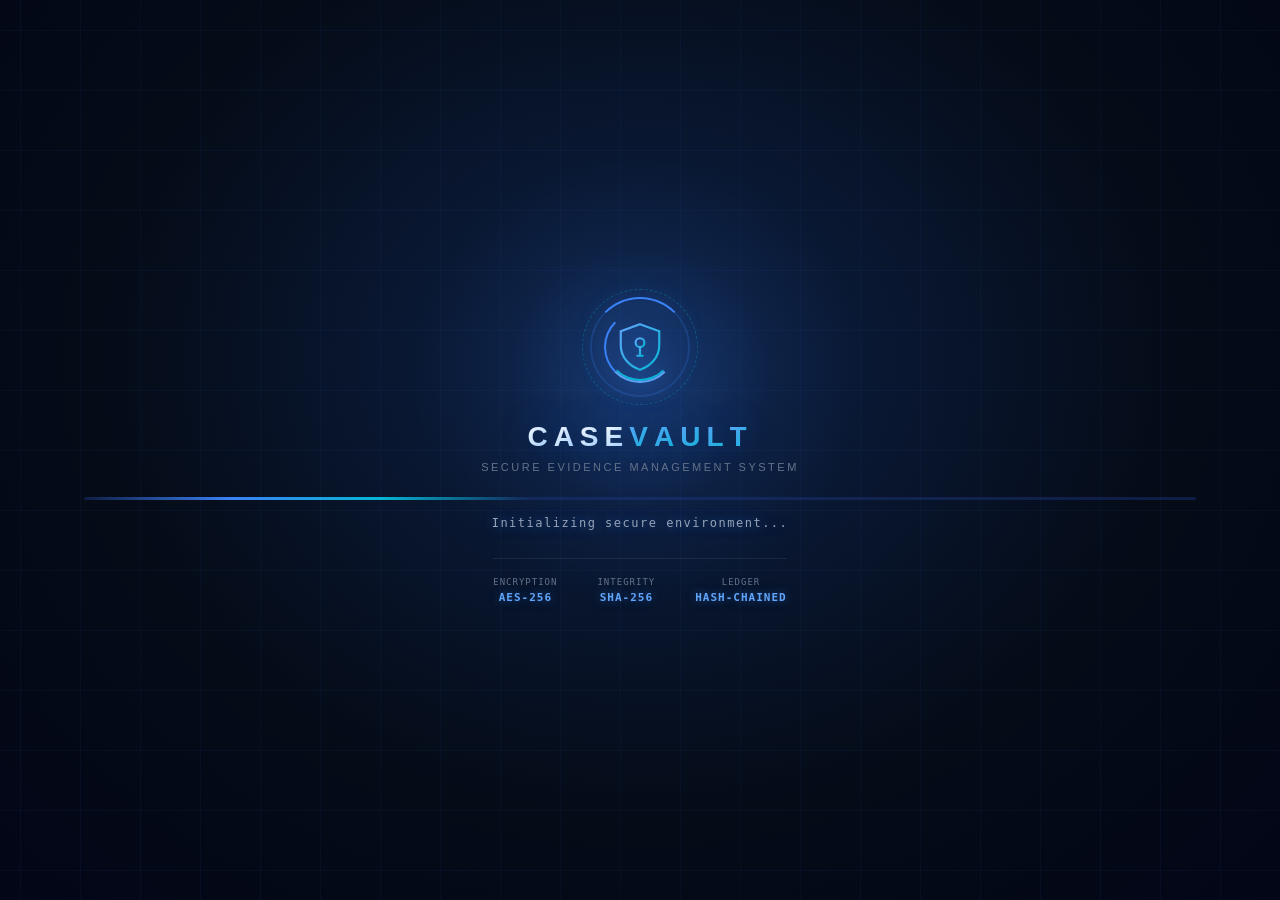
==== commit 929d4778: "feat(settings): theme toggle + session timeout + export + prefs" ====
--- a/frontend/index.html
+++ b/frontend/index.html
@@ -1454,20 +1454,195 @@
                 </section>
 
 
-                <!-- SETTINGS -->
                 <section id="settings" class="page">
 
-                    <div class="page-title">
-
-                        <div>
-                            <h1>Settings</h1>
-
-                            <p>
-                                Manage your CaseVault preferences
-                            </p>
-                        </div>
-
-                    </div>
+    <div class="page-title">
+        <div>
+            <h1>Settings</h1>
+            <p>Manage your CaseVault preferences</p>
+        </div>
+    </div>
+
+    <!-- APPEARANCE -->
+    <div class="settings-card">
+        <div class="settings-card-header">
+            <h2>Appearance</h2>
+            <p>Customize how CaseVault looks</p>
+        </div>
+
+        <div class="setting-row">
+            <div>
+                <h3>Theme</h3>
+                <p>Switch between dark and light interface</p>
+            </div>
+            <div class="theme-toggle" id="themeToggle" onclick="toggleTheme()">
+                <div class="theme-option" data-theme="dark">
+                    <svg viewBox="0 0 24 24" width="16" height="16" fill="none" stroke="currentColor" stroke-width="2" stroke-linecap="round" stroke-linejoin="round">
+                        <path d="M21 12.79A9 9 0 1 1 11.21 3 7 7 0 0 0 21 12.79z"/>
+                    </svg>
+                    <span>Dark</span>
+                </div>
+                <div class="theme-option" data-theme="light">
+                    <svg viewBox="0 0 24 24" width="16" height="16" fill="none" stroke="currentColor" stroke-width="2" stroke-linecap="round" stroke-linejoin="round">
+                        <circle cx="12" cy="12" r="5"/>
+                        <line x1="12" y1="1" x2="12" y2="3"/>
+                        <line x1="12" y1="21" x2="12" y2="23"/>
+                        <line x1="4.22" y1="4.22" x2="5.64" y2="5.64"/>
+                        <line x1="18.36" y1="18.36" x2="19.78" y2="19.78"/>
+                        <line x1="1" y1="12" x2="3" y2="12"/>
+                        <line x1="21" y1="12" x2="23" y2="12"/>
+                        <line x1="4.22" y1="19.78" x2="5.64" y2="18.36"/>
+                        <line x1="18.36" y1="5.64" x2="19.78" y2="4.22"/>
+                    </svg>
+                    <span>Light</span>
+                </div>
+            </div>
+        </div>
+    </div>
+
+    <!-- SECURITY -->
+    <div class="settings-card">
+        <div class="settings-card-header">
+            <h2>Security</h2>
+            <p>Control session and access behavior</p>
+        </div>
+
+        <div class="setting-row">
+            <div>
+                <h3>Session Timeout</h3>
+                <p>Auto-logout after this period of inactivity</p>
+            </div>
+            <select class="settings-select" id="sessionTimeout" onchange="saveSetting('sessionTimeout', this.value)">
+                <option value="15">15 minutes</option>
+                <option value="30" selected>30 minutes</option>
+                <option value="60">1 hour</option>
+                <option value="120">2 hours</option>
+            </select>
+        </div>
+
+        <div class="setting-row">
+            <div>
+                <h3>Auto-Lock</h3>
+                <p>Lock the screen when you step away</p>
+            </div>
+            <label class="switch">
+                <input type="checkbox" id="autoLock" onchange="saveSetting('autoLock', this.checked)">
+                <span></span>
+            </label>
+        </div>
+
+        <div class="setting-row">
+            <div>
+                <h3>Two-Factor Authentication</h3>
+                <p>Add an additional security layer</p>
+            </div>
+            <label class="switch">
+                <input type="checkbox" id="twoFactor" checked onchange="saveSetting('twoFactor', this.checked)">
+                <span></span>
+            </label>
+        </div>
+    </div>
+
+    <!-- NOTIFICATIONS -->
+    <div class="settings-card">
+        <div class="settings-card-header">
+            <h2>Notifications</h2>
+            <p>Choose what alerts you receive</p>
+        </div>
+
+        <div class="setting-row">
+            <div>
+                <h3>Security Alerts</h3>
+                <p>Get notified about suspicious activity</p>
+            </div>
+            <label class="switch">
+                <input type="checkbox" id="notifSecurity" checked onchange="saveSetting('notifSecurity', this.checked)">
+                <span></span>
+            </label>
+        </div>
+
+        <div class="setting-row">
+            <div>
+                <h3>Activity Notifications</h3>
+                <p>Updates when documents are uploaded</p>
+            </div>
+            <label class="switch">
+                <input type="checkbox" id="notifActivity" checked onchange="saveSetting('notifActivity', this.checked)">
+                <span></span>
+            </label>
+        </div>
+
+        <div class="setting-row">
+            <div>
+                <h3>Audit Logging</h3>
+                <p>Record all case and evidence activities</p>
+            </div>
+            <label class="switch">
+                <input type="checkbox" id="auditLogging" checked onchange="saveSetting('auditLogging', this.checked)">
+                <span></span>
+            </label>
+        </div>
+    </div>
+
+    <!-- DATA -->
+    <div class="settings-card">
+        <div class="settings-card-header">
+            <h2>Data</h2>
+            <p>Export and manage your local data</p>
+        </div>
+
+        <div class="setting-row">
+            <div>
+                <h3>Export Audit Log</h3>
+                <p>Download the hash-chained ledger as JSON</p>
+            </div>
+            <button class="settings-action-btn" onclick="exportAuditLog()">
+                <svg viewBox="0 0 24 24" width="16" height="16" fill="none" stroke="currentColor" stroke-width="2" stroke-linecap="round" stroke-linejoin="round">
+                    <path d="M21 15v4a2 2 0 0 1-2 2H5a2 2 0 0 1-2-2v-4"/>
+                    <polyline points="7 10 12 15 17 10"/>
+                    <line x1="12" y1="15" x2="12" y2="3"/>
+                </svg>
+                Export
+            </button>
+        </div>
+
+        <div class="setting-row">
+            <div>
+                <h3>Clear Local Data</h3>
+                <p>Logout and wipe settings from this browser</p>
+            </div>
+            <button class="settings-action-btn danger" onclick="clearLocalData()">
+                <svg viewBox="0 0 24 24" width="16" height="16" fill="none" stroke="currentColor" stroke-width="2" stroke-linecap="round" stroke-linejoin="round">
+                    <polyline points="3 6 5 6 21 6"/>
+                    <path d="M19 6l-1 14a2 2 0 0 1-2 2H8a2 2 0 0 1-2-2L5 6"/>
+                </svg>
+                Clear
+            </button>
+        </div>
+    </div>
+
+    <!-- ABOUT -->
+    <div class="settings-card">
+        <div class="settings-card-header">
+            <h2>About</h2>
+            <p>Project ownership and license</p>
+        </div>
+
+        <div class="about-row">
+            <div>
+                <h3>Team InnoVanta</h3>
+                <p>SIH26190 — Secure Digital Document Management System</p>
+                <p class="about-meta">Ministry of Home Affairs · Government of India</p>
+                <p class="about-contact"><a href="mailto:team@innovanta.dev">team@innovanta.dev</a></p>
+            </div>
+            <div class="about-copyright">
+                © 2026 Team InnoVanta<br>
+                <span>All Rights Reserved</span>
+            </div>
+        </div>
+    </div>
+
+</section>
 
 
                     <div class="settings-panel">
--- a/frontend/style.css
+++ b/frontend/style.css
@@ -5205,3 +5205,359 @@
     box-shadow: 0 30px 80px rgba(0, 0, 0, 0.7), 0 0 60px rgba(37, 99, 235, 0.15) !important;
     position: relative !important;
 }
+
+/* ============================================================
+   SETTINGS PAGE — cards, toggles, theme switcher
+   ============================================================ */
+
+.settings-card {
+    background: #0d1a2e;
+    border: 1px solid rgba(96, 165, 250, 0.12);
+    border-radius: 16px;
+    margin-bottom: 18px;
+    overflow: hidden;
+    transition: border-color 0.25s ease, box-shadow 0.25s ease;
+}
+
+.settings-card:hover {
+    border-color: rgba(96, 165, 250, 0.25);
+    box-shadow: 0 12px 30px rgba(0, 0, 0, 0.25);
+}
+
+.settings-card-header {
+    padding: 18px 22px 12px;
+    border-bottom: 1px solid rgba(96, 165, 250, 0.08);
+}
+
+.settings-card-header h2 {
+    font-size: 15px;
+    font-weight: 700;
+    color: #f1f5f9;
+    letter-spacing: -0.2px;
+    margin-bottom: 2px;
+}
+
+.settings-card-header p {
+    font-size: 11px;
+    color: #64748b;
+}
+
+.setting-row {
+    display: flex;
+    justify-content: space-between;
+    align-items: center;
+    padding: 16px 22px;
+    border-bottom: 1px solid rgba(96, 165, 250, 0.06);
+    gap: 20px;
+}
+
+.setting-row:last-child { border-bottom: none; }
+
+.setting-row h3 {
+    font-size: 13.5px;
+    color: #e2e8f0;
+    font-weight: 600;
+    margin-bottom: 3px;
+}
+
+.setting-row p {
+    font-size: 11.5px;
+    color: #64748b;
+    line-height: 1.4;
+}
+
+/* Theme toggle group */
+.theme-toggle {
+    display: flex;
+    gap: 6px;
+    padding: 4px;
+    background: rgba(2, 6, 23, 0.7);
+    border: 1px solid rgba(96, 165, 250, 0.15);
+    border-radius: 12px;
+    cursor: pointer;
+}
+
+.theme-option {
+    display: flex;
+    align-items: center;
+    gap: 7px;
+    padding: 8px 14px;
+    border-radius: 9px;
+    color: #64748b;
+    font-size: 12px;
+    font-weight: 500;
+    transition: all 0.22s ease;
+    user-select: none;
+}
+
+.theme-option:hover { color: #93c5fd; }
+
+.theme-option.active {
+    background: linear-gradient(135deg, #2563eb, #3b82f6);
+    color: white;
+    box-shadow: 0 6px 16px rgba(37, 99, 235, 0.4);
+}
+
+.theme-option svg { flex-shrink: 0; }
+
+/* Select dropdown */
+.settings-select {
+    padding: 8px 12px;
+    background: rgba(2, 6, 23, 0.7);
+    border: 1px solid rgba(96, 165, 250, 0.2);
+    border-radius: 9px;
+    color: #e2e8f0;
+    font-size: 12px;
+    font-family: inherit;
+    cursor: pointer;
+    outline: none;
+    transition: border-color 0.2s ease, box-shadow 0.2s ease;
+}
+
+.settings-select:hover { border-color: rgba(96, 165, 250, 0.4); }
+
+.settings-select:focus {
+    border-color: rgba(96, 165, 250, 0.6);
+    box-shadow: 0 0 0 3px rgba(37, 99, 235, 0.15);
+}
+
+/* Action buttons */
+.settings-action-btn {
+    display: inline-flex;
+    align-items: center;
+    gap: 8px;
+    padding: 9px 16px;
+    background: rgba(37, 99, 235, 0.12);
+    border: 1px solid rgba(96, 165, 250, 0.25);
+    border-radius: 9px;
+    color: #93c5fd;
+    font-size: 12px;
+    font-weight: 600;
+    cursor: pointer;
+    transition: all 0.2s ease;
+}
+
+.settings-action-btn:hover {
+    background: rgba(37, 99, 235, 0.22);
+    border-color: rgba(96, 165, 250, 0.45);
+    transform: translateY(-1px);
+    box-shadow: 0 6px 16px rgba(37, 99, 235, 0.25);
+}
+
+.settings-action-btn.danger {
+    background: rgba(220, 38, 38, 0.1);
+    border-color: rgba(220, 38, 38, 0.3);
+    color: #fca5a5;
+}
+
+.settings-action-btn.danger:hover {
+    background: rgba(220, 38, 38, 0.2);
+    border-color: rgba(220, 38, 38, 0.5);
+}
+
+/* About row */
+.about-row {
+    display: flex;
+    justify-content: space-between;
+    align-items: flex-start;
+    padding: 20px 22px;
+    gap: 20px;
+}
+
+.about-row h3 {
+    font-size: 15px;
+    color: #f1f5f9;
+    font-weight: 700;
+    margin-bottom: 6px;
+}
+
+.about-row p {
+    font-size: 12px;
+    color: #94a3b8;
+    line-height: 1.5;
+}
+
+.about-meta {
+    font-size: 11px !important;
+    color: #64748b !important;
+    margin-top: 2px;
+}
+
+.about-contact a {
+    color: #60a5fa;
+    text-decoration: none;
+    font-size: 12px;
+}
+
+.about-contact a:hover { text-decoration: underline; }
+
+.about-copyright {
+    text-align: right;
+    font-size: 11px;
+    color: #64748b;
+    line-height: 1.6;
+    flex-shrink: 0;
+}
+
+.about-copyright span { color: #475569; font-size: 10px; }
+
+/* Settings toast */
+#settingsToast {
+    position: fixed;
+    bottom: 60px;
+    right: 30px;
+    padding: 12px 20px;
+    background: linear-gradient(135deg, #0d1a2e, #0a1729);
+    border: 1px solid rgba(96, 165, 250, 0.3);
+    border-left: 3px solid #3b82f6;
+    border-radius: 10px;
+    color: #e2e8f0;
+    font-size: 12.5px;
+    font-weight: 500;
+    box-shadow: 0 20px 50px rgba(0, 0, 0, 0.5);
+    opacity: 0;
+    transform: translateY(20px);
+    transition: opacity 0.3s ease, transform 0.3s ease;
+    pointer-events: none;
+    z-index: 9999;
+    max-width: 340px;
+}
+
+#settingsToast.show {
+    opacity: 1;
+    transform: translateY(0);
+}
+
+
+/* ============================================================
+   LIGHT THEME
+   ============================================================ */
+
+html[data-theme="light"] body {
+    background: #f5f7fb !important;
+    color: #0f172a !important;
+}
+
+html[data-theme="light"] .app {
+    background: #f5f7fb !important;
+}
+
+html[data-theme="light"] .main-content {
+    background: #f5f7fb !important;
+}
+
+html[data-theme="light"] .page-container {
+    background: #f5f7fb !important;
+}
+
+html[data-theme="light"] .header {
+    background: #ffffff !important;
+    border-bottom-color: #e2e8f0 !important;
+}
+
+html[data-theme="light"] .sidebar {
+    background: linear-gradient(180deg, #0a1832 0%, #112240 100%) !important;
+}
+
+html[data-theme="light"] .stat-card,
+html[data-theme="light"] .panel,
+html[data-theme="light"] .table-panel,
+html[data-theme="light"] .settings-card,
+html[data-theme="light"] .large-case-card,
+html[data-theme="light"] .document-list,
+html[data-theme="light"] .case-overview,
+html[data-theme="light"] .evidence-table,
+html[data-theme="light"] .timeline-card,
+html[data-theme="light"] .author-card,
+html[data-theme="light"] .ai-panel,
+html[data-theme="light"] .detail-card,
+html[data-theme="light"] .security-alert {
+    background: #ffffff !important;
+    border-color: #e2e8f0 !important;
+    color: #0f172a !important;
+}
+
+html[data-theme="light"] .settings-card-header { border-bottom-color: #f1f5f9 !important; }
+html[data-theme="light"] .setting-row        { border-bottom-color: #f1f5f9 !important; }
+
+html[data-theme="light"] .setting-row h3,
+html[data-theme="light"] .settings-card-header h2,
+html[data-theme="light"] .about-row h3,
+html[data-theme="light"] .stat-card h2,
+html[data-theme="light"] .panel h3,
+html[data-theme="light"] .page-title h1,
+html[data-theme="light"] .case-hero h2 {
+    color: #0f172a !important;
+}
+
+html[data-theme="light"] .setting-row p,
+html[data-theme="light"] .settings-card-header p,
+html[data-theme="light"] .about-row p,
+html[data-theme="light"] .page-title p,
+html[data-theme="light"] .stat-card p,
+html[data-theme="light"] .panel p {
+    color: #64748b !important;
+}
+
+html[data-theme="light"] .search-box {
+    background: #f1f5f9 !important;
+    border-color: #e2e8f0 !important;
+}
+
+html[data-theme="light"] .search-box input { color: #0f172a !important; }
+html[data-theme="light"] .search-box input::placeholder { color: #94a3b8 !important; }
+
+html[data-theme="light"] .settings-select {
+    background: #f8fafc !important;
+    border-color: #e2e8f0 !important;
+    color: #0f172a !important;
+}
+
+html[data-theme="light"] .theme-toggle {
+    background: #f1f5f9 !important;
+    border-color: #e2e8f0 !important;
+}
+
+html[data-theme="light"] .theme-option { color: #64748b !important; }
+
+html[data-theme="light"] .profile strong { color: #0f172a !important; }
+html[data-theme="light"] .profile small  { color: #64748b !important; }
+
+html[data-theme="light"] .secondary-btn {
+    background: #ffffff !important;
+    border-color: #e2e8f0 !important;
+    color: #334155 !important;
+}
+
+html[data-theme="light"] .document-row { border-bottom-color: #f1f5f9 !important; }
+html[data-theme="light"] .document-row:hover { background: #f8fafc !important; }
+
+html[data-theme="light"] #settingsToast {
+    background: #ffffff !important;
+    border-color: #e2e8f0 !important;
+    border-left-color: #2563eb !important;
+    color: #0f172a !important;
+}
+
+/* Smooth transition between themes */
+body,
+.app,
+.main-content,
+.header,
+.stat-card,
+.panel,
+.settings-card,
+.setting-row,
+.theme-toggle,
+.settings-select,
+.search-box {
+    transition: background-color 0.3s ease, border-color 0.3s ease, color 0.3s ease;
+}
+
+@media (max-width: 550px) {
+    .setting-row { flex-direction: column; align-items: flex-start; }
+    .theme-toggle { width: 100%; justify-content: space-between; }
+    .theme-option { flex: 1; justify-content: center; }
+    .about-row { flex-direction: column; }
+    .about-copyright { text-align: left; }
+}
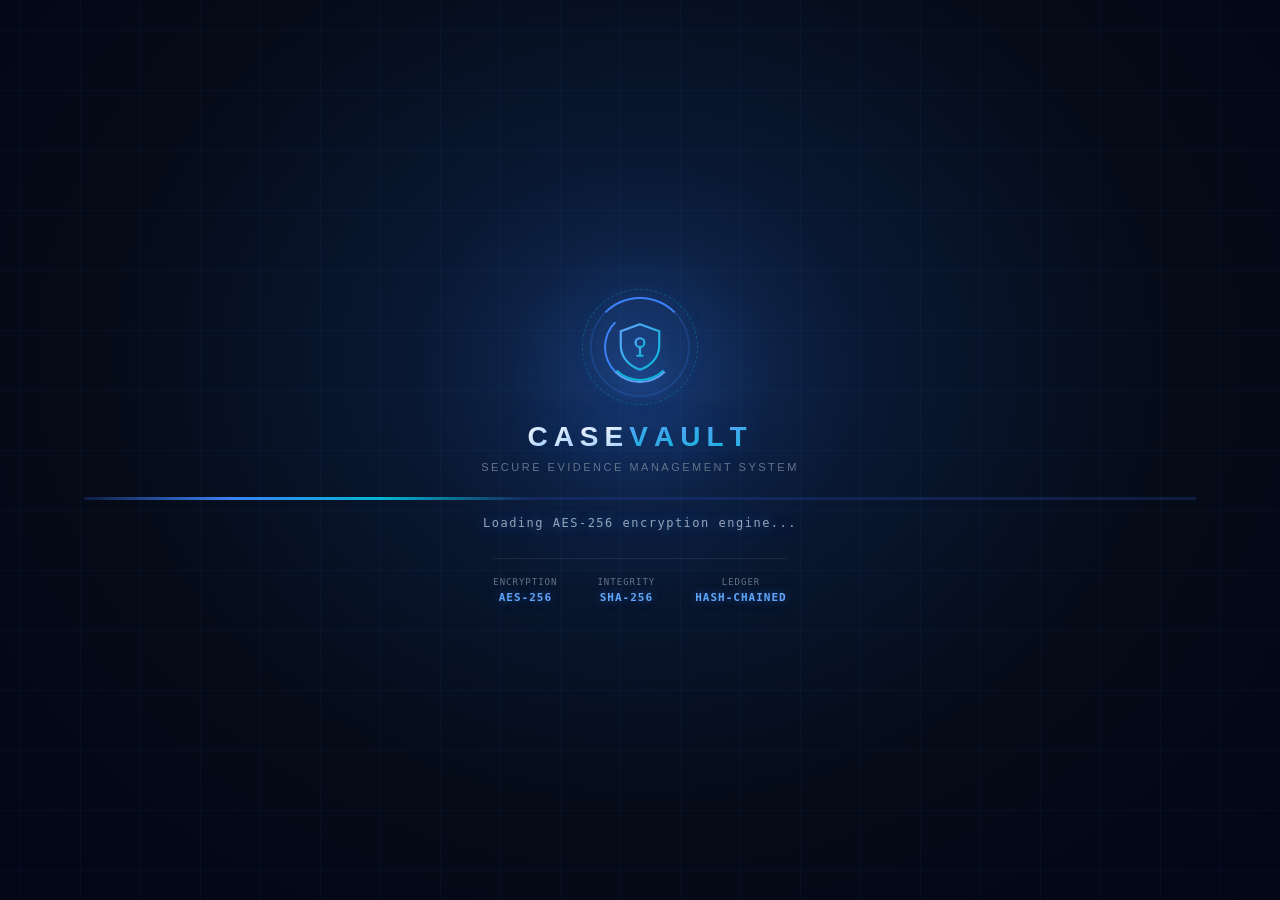
==== commit e3348766: "fix(settings): remove orphaned old settings block bleeding into all pages" ====
--- a/frontend/index.html
+++ b/frontend/index.html
@@ -1645,76 +1645,6 @@
 </section>
 
 
-                    <div class="settings-panel">
-
-                        <div class="setting-row">
-
-                            <div>
-                                <h3>Two-Factor Authentication</h3>
-                                <p>
-                                    Add an additional security layer.
-                                </p>
-                            </div>
-
-                            <label class="switch">
-                                <input type="checkbox" checked>
-                                <span></span>
-                            </label>
-
-                        </div>
-
-
-                        <div class="setting-row">
-
-                            <div>
-                                <h3>Security Notifications</h3>
-                                <p>
-                                    Receive alerts about suspicious activity.
-                                </p>
-                            </div>
-
-                            <label class="switch">
-                                <input type="checkbox" checked>
-                                <span></span>
-                            </label>
-
-                        </div>
-
-
-                        <div class="setting-row">
-
-                            <div>
-                                <h3>Audit Logging</h3>
-                                <p>
-                                    Record all case and evidence activities.
-                                </p>
-                            </div>
-
-                            <label class="switch">
-                                <input type="checkbox" checked>
-                                <span></span>
-                            </label>
-
-                        </div>
-
-                        <div class="setting-row" style="flex-direction: column; align-items: flex-start; gap: 8px; padding-top: 20px; border-top: 1px solid var(--border);">
-                            <div>
-                                <h3>Built By</h3>
-                                <p style="margin-top: 4px;"><strong>Team:</strong> InnoVanta</p>
-                                <p style="margin-top: 2px;"><strong>Hackathon:</strong> SIH26190 — Secure Digital Document Management System</p>
-                                <p style="margin-top: 2px;"><strong>Contact:</strong> <a href="mailto:team@innovanta.dev" style="color: var(--blue); text-decoration: none;">team@innovanta.dev</a></p>
-                                <p style="margin-top: 6px; font-size: 13px; color: var(--muted);">
-                                    © 2026 Team InnoVanta. All Rights Reserved. Built for MHA.
-                                </p>
-                            </div>
-                        </div>
-
-                    </div>
-
-                </section>
-
-
-                <!-- AUTHOR PAGE -->
                 <section id="author" class="page">
 
                     <div class="page-title">
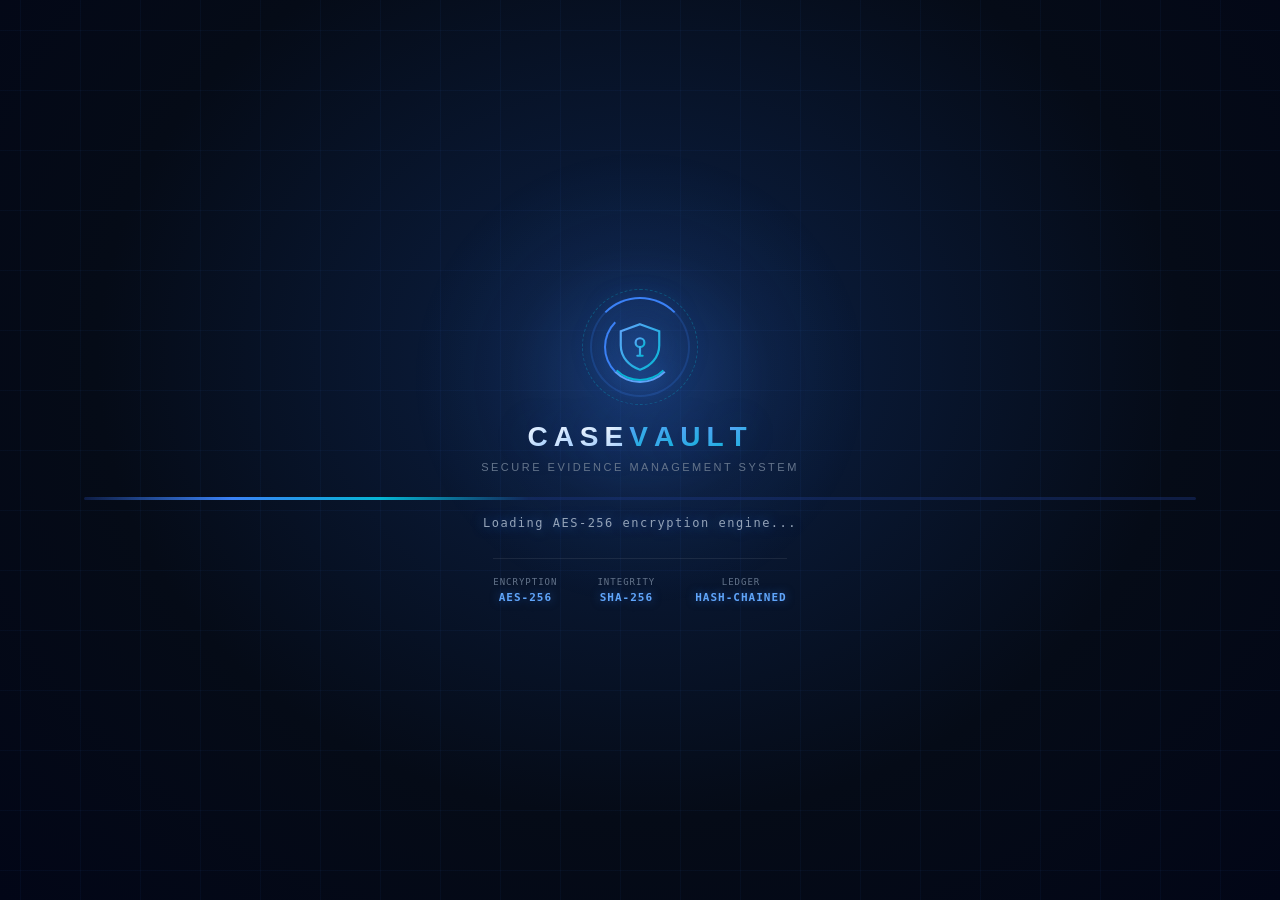
==== commit dc35b120: "feat(dashboard): real stats from /api/docs instead of hardcoded values" ====
--- a/frontend/index.html
+++ b/frontend/index.html
@@ -160,6 +160,7 @@
                 <button class="nav-item" onclick="showPage('audit', this)">
                     <i data-icon="shield"></i>
                     <span class="nav-label">Audit Logs</span>
+                    <span class="audit-badge" id="auditBadge" style="display:none;">0</span>
                 </button>
 
                 <button class="nav-item" onclick="showPage('alerts', this)">
@@ -238,10 +239,31 @@
 
                 <div class="header-right">
 
-                    <button class="notification-btn" onclick="showNotifications()">
-                        <i data-icon="bell"></i>
-                        <span></span>
+                    <div class="notification-wrap">
+
+                    <button class="notification-btn" id="notificationBtn" onclick="toggleNotifications(event)">
+                            <i data-icon="bell"></i>
+                            <span class="notification-dot"></span>
                     </button>
+
+                    <div class="notification-panel" id="notificationPanel">
+                    <div class="notif-header">
+                    <div>
+                    <h3>Notifications</h3>
+                    <p>Latest security events and system updates</p>
+                </div>
+                    <button class="notif-clear" onclick="clearAllNotifications()" title="Clear all">Clear</button>
+                </div>
+
+                <div class="notif-list" id="notifList">
+                 <!-- Filled in by JS -->
+                </div>
+
+                <div class="notif-footer">
+                <button onclick="goToAlerts()">Open Security Alerts →</button>
+                </div>
+                </div>
+            </div>
 
                     <div class="profile">
 
@@ -291,7 +313,7 @@
                         <div class="stat-card">
                             <div>
                                 <p>Active Cases</p>
-                                <h2 class="counter" data-target="128">0</h2>
+                                <h2 class="counter">0</h2>
                                 <small>↗ +8 this month</small>
                             </div>
 
@@ -304,7 +326,7 @@
                         <div class="stat-card">
                             <div>
                                 <p>Evidence</p>
-                                <h2 class="counter" data-target="2431">0</h2>
+                                <h2 class="counter">0</h2>
                                 <small>↗ +156 this week</small>
                             </div>
 
@@ -317,7 +339,7 @@
                         <div class="stat-card">
                             <div>
                                 <p>Pending Review</p>
-                                <h2 class="counter" data-target="37">0</h2>
+                                <h2 class="counter">0</h2>
                                 <small>Requires attention</small>
                             </div>
 
@@ -331,7 +353,7 @@
 
                             <div>
                                 <p>Security Alerts</p>
-                                <h2 class="counter" data-target="4">0</h2>
+                                <h2 class="counter">0</h2>
                                 <small>⚠ Needs investigation</small>
                             </div>
 
@@ -1463,43 +1485,6 @@
         </div>
     </div>
 
-    <!-- APPEARANCE -->
-    <div class="settings-card">
-        <div class="settings-card-header">
-            <h2>Appearance</h2>
-            <p>Customize how CaseVault looks</p>
-        </div>
-
-        <div class="setting-row">
-            <div>
-                <h3>Theme</h3>
-                <p>Switch between dark and light interface</p>
-            </div>
-            <div class="theme-toggle" id="themeToggle" onclick="toggleTheme()">
-                <div class="theme-option" data-theme="dark">
-                    <svg viewBox="0 0 24 24" width="16" height="16" fill="none" stroke="currentColor" stroke-width="2" stroke-linecap="round" stroke-linejoin="round">
-                        <path d="M21 12.79A9 9 0 1 1 11.21 3 7 7 0 0 0 21 12.79z"/>
-                    </svg>
-                    <span>Dark</span>
-                </div>
-                <div class="theme-option" data-theme="light">
-                    <svg viewBox="0 0 24 24" width="16" height="16" fill="none" stroke="currentColor" stroke-width="2" stroke-linecap="round" stroke-linejoin="round">
-                        <circle cx="12" cy="12" r="5"/>
-                        <line x1="12" y1="1" x2="12" y2="3"/>
-                        <line x1="12" y1="21" x2="12" y2="23"/>
-                        <line x1="4.22" y1="4.22" x2="5.64" y2="5.64"/>
-                        <line x1="18.36" y1="18.36" x2="19.78" y2="19.78"/>
-                        <line x1="1" y1="12" x2="3" y2="12"/>
-                        <line x1="21" y1="12" x2="23" y2="12"/>
-                        <line x1="4.22" y1="19.78" x2="5.64" y2="18.36"/>
-                        <line x1="18.36" y1="5.64" x2="19.78" y2="4.22"/>
-                    </svg>
-                    <span>Light</span>
-                </div>
-            </div>
-        </div>
-    </div>
-
     <!-- SECURITY -->
     <div class="settings-card">
         <div class="settings-card-header">
@@ -1865,6 +1850,9 @@
                 onchange="handleEvidenceFile(this)"
             />
 
+            <!-- ============ NLP RESULTS ============ -->
+            <div id="nlpResults" class="nlp-results"></div>
+
 
             <!-- SELECTED FILE -->
             <div
@@ -1899,6 +1887,13 @@
 
 
             <!-- SECURITY OPTIONS -->
+            <!-- ============ NLP FIR NUMBER ============ -->
+            <div class="nlp-fir-row hidden" id="nlpFirRow">
+                <label>FIR Number (auto-detected — edit if needed)</label>
+                <input type="text" id="nlpFirNumber" placeholder="e.g. FIR-2026-0042">
+            </div>
+
+
             <div
                 id="securityOptions"
                 class="security-options hidden"
--- a/frontend/style.css
+++ b/frontend/style.css
@@ -1,4812 +1,4812 @@
-* {
-    margin: 0;
-    padding: 0;
-    box-sizing: border-box;
-}
-
-:root {
-    --navy: #07111f;
-    --navy-light: #0d1b2e;
-    --blue: #2563eb;
-    --blue-light: #3b82f6;
-    --text: #0f172a;
-    --muted: #64748b;
-    --border: #e2e8f0;
-    --bg: #f5f7fb;
-    --green: #16a34a;
-    --red: #dc2626;
-    --orange: #d97706;
-}
-
-body {
-    font-family: Arial, Helvetica, sans-serif;
-    background: var(--bg);
-    color: var(--text);
-}
-
-button,
-input,
-select {
-    font-family: inherit;
-}
-
-button {
-    cursor: pointer;
-    border: none;
-}
-
-
-/* ================= LOGIN ================= */
-
-.login-screen {
-    min-height: 100vh;
-    display: flex;
-    align-items: center;
-    justify-content: center;
-    background:
-        radial-gradient(circle at 20% 20%, #172554, transparent 35%),
-        radial-gradient(circle at 80% 80%, #0f172a, transparent 40%),
-        #020617;
-    position: relative;
-    overflow: hidden;
-}
-
-.login-screen::before {
-    content: "";
-    position: absolute;
-    inset: 0;
-    background-image:
-        linear-gradient(rgba(59,130,246,.05) 1px, transparent 1px),
-        linear-gradient(90deg, rgba(59,130,246,.05) 1px, transparent 1px);
-    background-size: 40px 40px;
-    animation: gridMove 12s linear infinite;
-}
-
-@keyframes gridMove {
-    from {
-        transform: translateY(0);
-    }
-
-    to {
-        transform: translateY(40px);
-    }
-}
-
-.login-card {
-    position: relative;
-    width: 430px;
-    padding: 42px;
-    background: rgba(15, 23, 42, .92);
-    border: 1px solid rgba(96,165,250,.25);
-    border-radius: 20px;
-    box-shadow: 0 30px 80px rgba(0,0,0,.5);
-    animation: loginAppear .8s ease;
-    backdrop-filter: blur(15px);
-}
-
-@keyframes loginAppear {
-    from {
-        opacity: 0;
-        transform: translateY(30px) scale(.96);
-    }
-
-    to {
-        opacity: 1;
-        transform: translateY(0) scale(1);
-    }
-}
-
-.logo-box {
-    display: flex;
-    align-items: center;
-    gap: 13px;
-}
-
-.logo-icon {
-    width: 45px;
-    height: 45px;
-    display: grid;
-    place-items: center;
-    background: #1d4ed8;
-    border-radius: 12px;
-    font-size: 23px;
-}
-
-.logo-box h1 {
-    color: white;
-    font-size: 25px;
-    letter-spacing: 2px;
-}
-
-.logo-box h1 span,
-.brand h2 span {
-    color: #60a5fa;
-}
-
-.login-subtitle {
-    color: #94a3b8;
-    margin-top: 12px;
-}
-
-.security-line {
-    height: 1px;
-    background: #1e3a8a;
-    margin: 28px 0;
-}
-
-.login-card label {
-    display: block;
-    color: #cbd5e1;
-    font-size: 13px;
-    margin-bottom: 7px;
-}
-
-.login-card input {
-    width: 100%;
-    padding: 13px 14px;
-    margin-bottom: 18px;
-    background: #020617;
-    color: white;
-    border: 1px solid #334155;
-    border-radius: 9px;
-    outline: none;
-    transition: .3s;
-}
-
-.login-card input:focus {
-    border-color: #3b82f6;
-    box-shadow: 0 0 0 3px rgba(59,130,246,.15);
-}
-
-.login-btn {
-    width: 100%;
-    padding: 14px;
-    border-radius: 9px;
-    background: linear-gradient(135deg, #2563eb, #3b82f6);
-    color: white;
-    font-weight: bold;
-    font-size: 14px;
-    transition: .3s;
-}
-
-.login-btn:hover {
-    transform: translateY(-2px);
-    box-shadow: 0 10px 25px rgba(37,99,235,.3);
-}
-
-.login-security {
-    text-align: center;
-    color: #64748b;
-    font-size: 12px;
-    margin-top: 22px;
-}
-
-
-/* ================= APP ================= */
-
-.hidden {
-    display: none !important;
-}
-
-.app {
-    min-height: 100vh;
-    display: flex;
-}
-
-
-/* ================= SIDEBAR ================= */
-
-.sidebar {
-    width: 255px;
-    min-height: 100vh;
-    background: var(--navy);
-    color: white;
-    display: flex;
-    flex-direction: column;
-    position: fixed;
-    left: 0;
-    top: 0;
-    bottom: 0;
-    z-index: 10;
-}
-
-.brand {
-    padding: 24px 20px;
-    display: flex;
-    gap: 12px;
-    align-items: center;
-    border-bottom: 1px solid #172033;
-}
-
-.brand-icon {
-    width: 40px;
-    height: 40px;
-    display: grid;
-    place-items: center;
-    background: #1d4ed8;
-    border-radius: 10px;
-}
-
-.brand h2 {
-    font-size: 18px;
-    letter-spacing: 1.5px;
-}
-
-.brand p {
-    color: #64748b;
-    font-size: 11px;
-    margin-top: 3px;
-}
-
-.navigation {
-    padding: 18px 12px;
-    flex: 1;
-}
-
-.nav-item {
-    width: 100%;
-    display: flex;
-    align-items: center;
-    gap: 12px;
-    color: #94a3b8;
-    background: transparent;
-    padding: 12px 14px;
-    margin-bottom: 5px;
-    border-radius: 8px;
-    text-align: left;
-    transition: .25s;
-}
-
-.nav-item:hover {
-    background: #111f35;
-    color: white;
-    transform: translateX(3px);
-}
-
-.nav-item.active {
-    background: #2563eb;
-    color: white;
-    box-shadow: 0 8px 20px rgba(37,99,235,.2);
-}
-
-.alert-count {
-    margin-left: auto;
-    background: #dc2626;
-    color: white;
-    width: 20px;
-    height: 20px;
-    border-radius: 50%;
-    font-size: 10px;
-    display: grid;
-    place-items: center;
-}
-
-.sidebar-bottom {
-    padding: 15px;
-    border-top: 1px solid #172033;
-}
-
-.system-status {
-    display: flex;
-    gap: 10px;
-    align-items: center;
-    background: #0d1b2e;
-    padding: 12px;
-    border-radius: 9px;
-    margin-bottom: 10px;
-}
-
-.status-dot {
-    width: 8px;
-    height: 8px;
-    border-radius: 50%;
-    background: #22c55e;
-    box-shadow: 0 0 10px #22c55e;
-    animation: pulse 2s infinite;
-}
-
-@keyframes pulse {
-    50% {
-        opacity: .4;
-        transform: scale(.8);
-    }
-}
-
-.system-status strong {
-    display: block;
-    font-size: 12px;
-}
-
-.system-status small {
-    color: #64748b;
-    font-size: 10px;
-}
-
-.logout-btn {
-    width: 100%;
-    background: transparent;
-    color: #94a3b8;
-    padding: 10px;
-    border-radius: 8px;
-    text-align: left;
-}
-
-.logout-btn:hover {
-    background: #172033;
-    color: white;
-}
-
-
-/* ================= MAIN ================= */
-
-.main-content {
-    margin-left: 255px;
-    width: calc(100% - 255px);
-}
-
-.header {
-    height: 76px;
-    background: white;
-    border-bottom: 1px solid var(--border);
-    display: flex;
-    align-items: center;
-    justify-content: space-between;
-    padding: 0 30px;
-}
-
-.search-box {
-    width: 380px;
-    display: flex;
-    align-items: center;
-    gap: 10px;
-    background: #f1f5f9;
-    padding: 11px 14px;
-    border-radius: 9px;
-    transition: .3s;
-}
-
-.search-box:focus-within {
-    background: white;
-    box-shadow: 0 0 0 3px rgba(37,99,235,.1);
-}
-
-.search-box input {
-    width: 100%;
-    border: none;
-    background: transparent;
-    outline: none;
-}
-
-.header-right {
-    display: flex;
-    align-items: center;
-    gap: 25px;
-}
-
-.notification-btn {
-    background: transparent;
-    font-size: 20px;
-    position: relative;
-}
-
-.notification-btn span {
-    position: absolute;
-    width: 7px;
-    height: 7px;
-    background: #ef4444;
-    border-radius: 50%;
-    right: 0;
-    top: 0;
-}
-
-.profile {
-    display: flex;
-    align-items: center;
-    gap: 10px;
-}
-
-.profile small,
-.profile strong {
-    display: block;
-}
-
-.profile strong {
-    font-size: 13px;
-}
-
-.profile small {
-    color: var(--muted);
-    font-size: 11px;
-    margin-top: 3px;
-}
-
-.avatar {
-    width: 38px;
-    height: 38px;
-    background: #dbeafe;
-    color: #1d4ed8;
-    display: grid;
-    place-items: center;
-    border-radius: 50%;
-    font-size: 12px;
-    font-weight: bold;
-}
-
-
-/* ================= PAGES ================= */
-
-.page-container {
-    padding: 30px;
-}
-
-.page {
-    display: none;
-    animation: pageIn .45s ease;
-}
-
-.page.active-page {
-    display: block;
-}
-
-@keyframes pageIn {
-    from {
-        opacity: 0;
-        transform: translateY(12px);
-    }
-
-    to {
-        opacity: 1;
-        transform: translateY(0);
-    }
-}
-
-.page-title {
-    display: flex;
-    justify-content: space-between;
-    align-items: center;
-    margin-bottom: 25px;
-}
-
-.page-title h1 {
-    font-size: 25px;
-}
-
-.page-title p {
-    color: var(--muted);
-    font-size: 13px;
-    margin-top: 6px;
-}
-
-
-/* ================= BUTTONS ================= */
-
-.primary-btn {
-    background: #2563eb;
-    color: white;
-    padding: 11px 17px;
-    border-radius: 8px;
-    font-size: 13px;
-    font-weight: 600;
-    transition: .25s;
-}
-
-.primary-btn:hover {
-    background: #1d4ed8;
-    transform: translateY(-2px);
-    box-shadow: 0 8px 20px rgba(37,99,235,.2);
-}
-
-.secondary-btn {
-    background: white;
-    color: #334155;
-    border: 1px solid var(--border);
-    padding: 10px 15px;
-    border-radius: 8px;
-    font-size: 12px;
-    transition: .25s;
-}
-
-.secondary-btn:hover {
-    background: #f8fafc;
-    transform: translateY(-2px);
-}
-
-.full {
-    width: 100%;
-}
-
-
-/* ================= STATS ================= */
-
-.stats-grid {
-    display: grid;
-    grid-template-columns: repeat(4, 1fr);
-    gap: 18px;
-}
-
-.stat-card {
-    background: white;
-    border: 1px solid var(--border);
-    border-radius: 13px;
-    padding: 20px;
-    display: flex;
-    align-items: center;
-    justify-content: space-between;
-    transition: .3s;
-    animation: cardIn .5s ease both;
-}
-
-.stat-card:nth-child(2) {
-    animation-delay: .08s;
-}
-
-.stat-card:nth-child(3) {
-    animation-delay: .16s;
-}
-
-.stat-card:nth-child(4) {
-    animation-delay: .24s;
-}
-
-@keyframes cardIn {
-    from {
-        opacity: 0;
-        transform: translateY(18px);
-    }
-
-    to {
-        opacity: 1;
-        transform: translateY(0);
-    }
-}
-
-.stat-card:hover {
-    transform: translateY(-5px);
-    box-shadow: 0 12px 30px rgba(15,23,42,.08);
-}
-
-.stat-card p {
-    color: var(--muted);
-    font-size: 12px;
-}
-
-.stat-card h2 {
-    font-size: 29px;
-    margin: 7px 0;
-}
-
-.stat-card small {
-    color: var(--green);
-    font-size: 11px;
-}
-
-.stat-icon {
-    width: 46px;
-    height: 46px;
-    display: grid;
-    place-items: center;
-    border-radius: 10px;
-    font-size: 20px;
-}
-
-.blue {
-    background: #eff6ff;
-}
-
-.purple {
-    background: #f5f3ff;
-}
-
-.orange {
-    background: #fff7ed;
-}
-
-.red {
-    background: #fef2f2;
-}
-
-.danger-card h2 {
-    color: var(--red);
-}
-
-
-/* ================= CASE ================= */
-
-.section-heading {
-    margin: 30px 0 15px;
-}
-
-.section-heading h2 {
-    font-size: 18px;
-}
-
-.section-heading p {
-    color: var(--muted);
-    font-size: 12px;
-    margin-top: 4px;
-}
-
-.case-overview {
-    background: white;
-    border: 1px solid var(--border);
-    border-radius: 13px;
-    overflow: hidden;
-}
-
-.case-header {
-    padding: 22px;
-    display: flex;
-    justify-content: space-between;
-    border-bottom: 1px solid var(--border);
-}
-
-.case-id {
-    color: #2563eb;
-    font-weight: bold;
-    font-size: 14px;
-}
-
-.badge {
-    display: inline-block;
-    padding: 5px 8px;
-    border-radius: 20px;
-    font-size: 10px;
-    font-weight: bold;
-    margin-left: 7px;
-}
-
-.badge.active,
-.badge.verified {
-    color: #15803d;
-    background: #dcfce7;
-}
-
-.badge.review {
-    color: #b45309;
-    background: #fef3c7;
-}
-
-.badge.closed {
-    color: #475569;
-    background: #e2e8f0;
-}
-
-.badge.restricted {
-    color: #b45309;
-    background: #fef3c7;
-}
-
-.badge.danger {
-    color: #b91c1c;
-    background: #fee2e2;
-}
-
-.case-header h3 {
-    margin-top: 9px;
-    font-size: 15px;
-}
-
-.case-header p {
-    color: var(--muted);
-    font-size: 11px;
-    margin-top: 5px;
-}
-
-.document-status-grid {
-    display: grid;
-    grid-template-columns: repeat(5, 1fr);
-    gap: 12px;
-    padding: 20px;
-}
-
-.document-status {
-    padding: 14px;
-    border: 1px solid var(--border);
-    border-radius: 9px;
-    display: flex;
-    gap: 10px;
-    align-items: center;
-    transition: .3s;
-}
-
-.document-status:hover {
-    transform: translateY(-3px);
-}
-
-.document-status > span {
-    font-size: 17px;
-}
-
-.document-status strong,
-.document-status small {
-    display: block;
-}
-
-.document-status strong {
-    font-size: 12px;
-}
-
-.document-status small {
-    font-size: 10px;
-    margin-top: 5px;
-}
-
-.document-status.success small {
-    color: var(--green);
-}
-
-.document-status.warning small {
-    color: var(--orange);
-}
-
-.document-status.info small {
-    color: var(--blue);
-}
-
-.document-status.purple-status small {
-    color: #7c3aed;
-}
-
-
-/* ================= DASHBOARD BOTTOM ================= */
-
-.dashboard-bottom {
-    display: grid;
-    grid-template-columns: 1fr 1fr;
-    gap: 18px;
-    margin-top: 18px;
-}
-
-.panel,
-.table-panel,
-.settings-panel {
-    background: white;
-    border: 1px solid var(--border);
-    border-radius: 13px;
-    padding: 22px;
-}
-
-.panel h3 {
-    font-size: 15px;
-}
-
-.activity-list {
-    margin-top: 18px;
-}
-
-.activity {
-    display: flex;
-    gap: 12px;
-    margin-bottom: 18px;
-}
-
-.activity-dot {
-    width: 8px;
-    height: 8px;
-    background: #3b82f6;
-    border-radius: 50%;
-    margin-top: 4px;
-}
-
-.activity strong,
-.activity small {
-    display: block;
-}
-
-.activity strong {
-    font-size: 12px;
-}
-
-.activity small {
-    color: #94a3b8;
-    font-size: 10px;
-    margin-top: 4px;
-}
-
-.panel-title {
-    display: flex;
-    justify-content: space-between;
-}
-
-.panel-title p {
-    color: var(--muted);
-    font-size: 11px;
-    margin-top: 4px;
-}
-
-.shield {
-    font-size: 22px;
-}
-
-.security-item {
-    margin-top: 20px;
-}
-
-.security-item > div:first-child {
-    display: flex;
-    justify-content: space-between;
-    font-size: 11px;
-}
-
-.green {
-    color: var(--green);
-}
-
-.progress {
-    height: 6px;
-    background: #e2e8f0;
-    border-radius: 10px;
-    margin-top: 8px;
-    overflow: hidden;
-}
-
-.progress div {
-    height: 100%;
-    background: #22c55e;
-    border-radius: 10px;
-    animation: progressIn 1.2s ease;
-}
-
-@keyframes progressIn {
-    from {
-        width: 0 !important;
-    }
-}
-
-
-/* ================= CASE CARDS ================= */
-
-.case-grid {
-    display: grid;
-    grid-template-columns: repeat(3, 1fr);
-    gap: 18px;
-}
-
-.large-case-card {
-    background: white;
-    border: 1px solid var(--border);
-    border-radius: 13px;
-    padding: 20px;
-    transition: .3s;
-}
-
-.large-case-card:hover {
-    transform: translateY(-5px);
-    box-shadow: 0 15px 30px rgba(15,23,42,.08);
-}
-
-.case-top {
-    display: flex;
-    justify-content: space-between;
-}
-
-.case-number {
-    color: #2563eb;
-    font-weight: bold;
-    font-size: 12px;
-}
-
-.large-case-card h3 {
-    margin-top: 20px;
-    font-size: 15px;
-}
-
-.large-case-card p {
-    color: var(--muted);
-    font-size: 12px;
-    margin-top: 8px;
-    line-height: 1.6;
-}
-
-.case-info {
-    display: flex;
-    flex-wrap: wrap;
-    gap: 10px;
-    color: #64748b;
-    font-size: 10px;
-    margin: 20px 0;
-}
-
-
-/* ================= DOCUMENTS ================= */
-
-.document-list {
-    background: white;
-    border: 1px solid var(--border);
-    border-radius: 13px;
-    overflow: hidden;
-}
-
-.document-row {
-    display: flex;
-    align-items: center;
-    gap: 15px;
-    padding: 18px 20px;
-    border-bottom: 1px solid var(--border);
-    transition: .25s;
-}
-
-.document-row:last-child {
-    border-bottom: none;
-}
-
-.document-row:hover {
-    background: #f8fafc;
-}
-
-.file-icon {
-    width: 40px;
-    height: 40px;
-    display: grid;
-    place-items: center;
-    background: #eff6ff;
-    border-radius: 9px;
-}
-
-.file-info {
-    flex: 1;
-}
-
-.file-info strong,
-.file-info small {
-    display: block;
-}
-
-.file-info strong {
-    font-size: 13px;
-}
-
-.file-info small {
-    color: var(--muted);
-    font-size: 10px;
-    margin-top: 5px;
-}
-
-.icon-btn {
-    background: #f1f5f9;
-    padding: 8px;
-    border-radius: 7px;
-}
-
-
-/* ================= TIMELINE ================= */
-
-.timeline {
-    border-left: 2px solid #dbeafe;
-    margin-left: 15px;
-    padding-left: 30px;
-}
-
-.timeline-item {
-    position: relative;
-    margin-bottom: 25px;
-}
-
-.timeline-dot {
-    width: 12px;
-    height: 12px;
-    border-radius: 50%;
-    background: #2563eb;
-    position: absolute;
-    left: -37px;
-    top: 10px;
-    box-shadow: 0 0 0 5px #dbeafe;
-}
-
-.timeline-card {
-    background: white;
-    border: 1px solid var(--border);
-    border-radius: 12px;
-    padding: 20px;
-}
-
-.timeline-card > span {
-    color: var(--muted);
-    font-size: 10px;
-}
-
-.timeline-card h3 {
-    font-size: 14px;
-    margin-top: 7px;
-}
-
-.timeline-card p {
-    color: var(--muted);
-    font-size: 12px;
-    margin: 6px 0 12px;
-}
-
-.timeline-card code {
-    background: #f1f5f9;
-    padding: 5px 8px;
-    border-radius: 5px;
-    font-size: 10px;
-}
-
-
-/* ================= TABLE ================= */
-
-.table-panel {
-    padding: 0;
-    overflow-x: auto;
-}
-
-table {
-    width: 100%;
-    border-collapse: collapse;
-}
-
-th,
-td {
-    padding: 16px 20px;
-    text-align: left;
-    border-bottom: 1px solid var(--border);
-    font-size: 12px;
-}
-
-th {
-    background: #f8fafc;
-    color: var(--muted);
-    font-size: 10px;
-    text-transform: uppercase;
-}
-
-
-/* ================= ALERTS ================= */
-
-.alert-list {
-    display: grid;
-    gap: 15px;
-}
-
-.security-alert {
-    background: white;
-    border: 1px solid var(--border);
-    border-left: 4px solid;
-    border-radius: 10px;
-    padding: 18px;
-    display: flex;
-    align-items: center;
-    gap: 15px;
-}
-
-.security-alert.critical {
-    border-left-color: #dc2626;
-}
-
-.warning-alert {
-    border-left-color: #f59e0b;
-}
-
-.alert-icon {
-    font-size: 24px;
-}
-
-.security-alert > div:nth-child(2) {
-    flex: 1;
-}
-
-.security-alert h3 {
-    font-size: 14px;
-}
-
-.security-alert p {
-    color: var(--muted);
-    font-size: 11px;
-    margin-top: 5px;
-}
-
-.security-alert small {
-    color: #94a3b8;
-    display: block;
-    margin-top: 6px;
-    font-size: 10px;
-}
-
-
-/* ================= AI ================= */
-
-.ai-badge,
-.security-badge {
-    background: #eff6ff;
-    color: #2563eb;
-    padding: 8px 12px;
-    border-radius: 20px;
-    font-size: 11px;
-    font-weight: bold;
-}
-
-.danger-badge {
-    color: #dc2626;
-    background: #fee2e2;
-}
-
-.ai-panel {
-    background: white;
-    border: 1px solid var(--border);
-    border-radius: 15px;
-    padding: 40px;
-    text-align: center;
-}
-
-.ai-icon {
-    font-size: 45px;
-    animation: float 3s ease-in-out infinite;
-}
-
-@keyframes float {
-    50% {
-        transform: translateY(-8px);
-    }
-}
-
-.ai-panel h2 {
-    margin-top: 15px;
-}
-
-.ai-panel > p {
-    color: var(--muted);
-    font-size: 12px;
-    margin-top: 7px;
-}
-
-.upload-zone {
-    max-width: 600px;
-    margin: 30px auto;
-    border: 2px dashed #93c5fd;
-    border-radius: 14px;
-    padding: 35px;
-    background: #f8fbff;
-    cursor: pointer;
-    transition: .3s;
-}
-
-.upload-zone:hover {
-    background: #eff6ff;
-    transform: scale(1.01);
-}
-
-.upload-zone > div {
-    font-size: 30px;
-}
-
-.upload-zone h3 {
-    margin-top: 10px;
-    font-size: 14px;
-}
-
-.upload-zone p {
-    color: var(--muted);
-    font-size: 11px;
-    margin-top: 5px;
-}
-
-.ai-results {
-    display: grid;
-    grid-template-columns: repeat(3, 1fr);
-    gap: 12px;
-}
-
-.ai-results > div {
-    background: #f8fafc;
-    padding: 15px;
-    border-radius: 8px;
-}
-
-.ai-results span,
-.ai-results strong {
-    display: block;
-}
-
-.ai-results span {
-    color: var(--muted);
-    font-size: 10px;
-}
-
-.ai-results strong {
-    margin-top: 6px;
-    font-size: 13px;
-}
-
-.orange-text {
-    color: var(--orange);
-}
-
-
-/* ================= SETTINGS ================= */
-
-.settings-panel {
-    padding: 0;
-}
-
-.setting-row {
-    display: flex;
-    justify-content: space-between;
-    align-items: center;
-    padding: 22px;
-    border-bottom: 1px solid var(--border);
-}
-
-.setting-row:last-child {
-    border-bottom: none;
-}
-
-.setting-row h3 {
-    font-size: 13px;
-}
-
-.setting-row p {
-    color: var(--muted);
-    font-size: 11px;
-    margin-top: 5px;
-}
-
-
-/* SWITCH */
-
-.switch {
-    position: relative;
-    width: 45px;
-    height: 24px;
-}
-
-.switch input {
-    display: none;
-}
-
-.switch span {
-    position: absolute;
-    inset: 0;
-    background: #cbd5e1;
-    border-radius: 30px;
-    cursor: pointer;
-    transition: .3s;
-}
-
-.switch span::before {
-    content: "";
-    position: absolute;
-    width: 18px;
-    height: 18px;
-    left: 3px;
-    top: 3px;
-    background: white;
-    border-radius: 50%;
-    transition: .3s;
-}
-
-.switch input:checked + span {
-    background: #2563eb;
-}
-
-.switch input:checked + span::before {
-    transform: translateX(21px);
-}
-
-
-/* ================= MODAL ================= */
-
-.modal {
-    display: none;
-    position: fixed;
-    inset: 0;
-    background: rgba(2,6,23,.65);
-    z-index: 100;
-    align-items: center;
-    justify-content: center;
-    backdrop-filter: blur(5px);
-}
-
-.modal.show {
-    display: flex;
-}
-
-.modal-card {
-    width: 430px;
-    background: white;
-    border-radius: 15px;
-    padding: 28px;
-    position: relative;
-    animation: modalIn .3s ease;
-}
-
-@keyframes modalIn {
-    from {
-        opacity: 0;
-        transform: scale(.9);
-    }
-
-    to {
-        opacity: 1;
-        transform: scale(1);
-    }
-}
-
-.close-btn {
-    position: absolute;
-    right: 18px;
-    top: 15px;
-    background: transparent;
-    font-size: 25px;
-    color: #64748b;
-}
-
-.modal-card h2 {
-    font-size: 20px;
-}
-
-.modal-card > p {
-    color: var(--muted);
-    font-size: 12px;
-    margin: 6px 0 22px;
-}
-
-.modal-card label {
-    display: block;
-    font-size: 12px;
-    margin: 14px 0 6px;
-}
-
-.modal-card input,
-.modal-card select {
-    width: 100%;
-    padding: 11px;
-    border: 1px solid var(--border);
-    border-radius: 8px;
-    outline: none;
-}
-
-
-/* ================= RESPONSIVE ================= */
-
-@media (max-width: 1100px) {
-
-    .stats-grid {
-        grid-template-columns: repeat(2, 1fr);
-    }
-
-    .document-status-grid {
-        grid-template-columns: repeat(2, 1fr);
-    }
-
-    .case-grid {
-        grid-template-columns: 1fr;
-    }
-}
-
-@media (max-width: 800px) {
-
-    .sidebar {
-        width: 70px;
-    }
-
-    .brand div:last-child,
-    .nav-item:not(.active)::after,
-    .nav-item {
-        font-size: 0;
-    }
-
-    .brand h2,
-    .brand p,
-    .system-status,
-    .logout-btn {
-        display: none;
-    }
-
-    .nav-item {
-        justify-content: center;
-        padding: 13px;
-    }
-
-    .nav-item span:first-child {
-        font-size: 18px;
-    }
-
-    .main-content {
-        margin-left: 70px;
-        width: calc(100% - 70px);
-    }
-
-    .header {
-        padding: 0 15px;
-    }
-
-    .search-box {
-        width: 220px;
-    }
-
-    .page-container {
-        padding: 20px 15px;
-    }
-
-    .dashboard-bottom {
-        grid-template-columns: 1fr;
-    }
-
-    .document-status-grid {
-        grid-template-columns: 1fr;
-    }
-
-    .ai-results {
-        grid-template-columns: 1fr;
-    }
-}
-
-@media (max-width: 550px) {
-
-    .stats-grid {
-        grid-template-columns: 1fr;
-    }
-
-    .header-right .profile {
-        display: none;
-    }
-
-    .search-box {
-        width: 100%;
-    }
-
-    .header {
-        gap: 10px;
-    }
-
-    .page-title {
-        align-items: flex-start;
-        gap: 15px;
-    }
-
-    .page-title .primary-btn {
-        white-space: nowrap;
-    }
-
-    .case-header {
-        flex-direction: column;
-        gap: 15px;
-    }
-
-    .login-card {
-        width: calc(100% - 30px);
-        padding: 28px;
-    }
-}
-/* ================= CASE DETAILS ================= */
-
-.back-btn {
-    background: transparent;
-    color: #2563eb;
-    font-size: 12px;
-    padding: 0;
-    margin-bottom: 10px;
-}
-
-.back-btn:hover {
-    text-decoration: underline;
-}
-
-.case-detail-grid {
-    display: grid;
-    grid-template-columns: repeat(4, 1fr);
-    gap: 15px;
-}
-
-.detail-card {
-    background: white;
-    border: 1px solid var(--border);
-    border-radius: 12px;
-    padding: 18px;
-    transition: .3s;
-}
-
-.detail-card:hover {
-    transform: translateY(-3px);
-    box-shadow: 0 10px 25px rgba(15,23,42,.07);
-}
-
-.detail-label {
-    display: block;
-    color: #94a3b8;
-    font-size: 9px;
-    letter-spacing: 1px;
-    margin-bottom: 8px;
-}
-
-.detail-card strong {
-    font-size: 13px;
-}
-
-.detail-layout {
-    display: grid;
-    grid-template-columns: 1fr 1fr;
-    gap: 18px;
-    margin-top: 18px;
-}
-
-.information-list {
-    margin-top: 18px;
-}
-
-.information-list > div {
-    display: flex;
-    justify-content: space-between;
-    padding: 12px 0;
-    border-bottom: 1px solid #f1f5f9;
-}
-
-.information-list > div:last-child {
-    border-bottom: none;
-}
-
-.information-list span {
-    color: #64748b;
-    font-size: 11px;
-}
-
-.information-list strong {
-    font-size: 11px;
-}
-
-.integrity-score {
-    display: flex;
-    align-items: center;
-    gap: 20px;
-    margin-top: 20px;
-}
-
-.score-circle {
-    width: 100px;
-    height: 100px;
-    border-radius: 50%;
-    border: 8px solid #dcfce7;
-    display: flex;
-    align-items: center;
-    justify-content: center;
-    flex-direction: column;
-}
-
-.score-circle strong {
-    color: #16a34a;
-    font-size: 22px;
-}
-
-.score-circle small {
-    color: #64748b;
-    font-size: 9px;
-}
-
-.integrity-score p {
-    color: #64748b;
-    font-size: 11px;
-    line-height: 1.6;
-    margin-bottom: 10px;
-}
-
-.case-section {
-    margin-top: 30px;
-}
-
-
-/* EVIDENCE TABLE */
-
-.evidence-table {
-    background: white;
-    border: 1px solid var(--border);
-    border-radius: 13px;
-    overflow: hidden;
-}
-
-.evidence-header,
-.evidence-row {
-    display: grid;
-    grid-template-columns: 2fr 1fr 1fr 1fr 60px;
-    align-items: center;
-    gap: 15px;
-    padding: 15px 20px;
-}
-
-.evidence-header {
-    background: #f8fafc;
-    color: #64748b;
-    font-size: 9px;
-    text-transform: uppercase;
-    letter-spacing: .5px;
-}
-
-.evidence-row {
-    border-top: 1px solid var(--border);
-    font-size: 11px;
-    transition: .25s;
-}
-
-.evidence-row:hover {
-    background: #f8fafc;
-}
-
-.evidence-name {
-    display: flex;
-    align-items: center;
-    gap: 10px;
-}
-
-.evidence-name strong,
-.evidence-name small {
-    display: block;
-}
-
-.evidence-name strong {
-    font-size: 11px;
-}
-
-.evidence-name small {
-    color: #94a3b8;
-    font-size: 9px;
-    margin-top: 3px;
-}
-
-.restricted-row {
-    background: #fffbeb;
-}
-
-
-/* HASH PANEL */
-
-.hash-panel {
-    margin-top: 18px;
-    background: #0f172a;
-    color: white;
-    border-radius: 13px;
-    padding: 20px;
-    display: flex;
-    align-items: center;
-    gap: 15px;
-}
-
-.hash-icon {
-    width: 42px;
-    height: 42px;
-    display: grid;
-    place-items: center;
-    background: #1e293b;
-    border-radius: 9px;
-    font-size: 20px;
-}
-
-.hash-panel > div:nth-child(2) {
-    flex: 1;
-}
-
-.hash-panel strong {
-    font-size: 12px;
-}
-
-.hash-panel p {
-    color: #94a3b8;
-    font-size: 10px;
-    margin-top: 5px;
-}
-
-.hash-panel code {
-    display: inline-block;
-    color: #60a5fa;
-    background: #020617;
-    padding: 6px 8px;
-    border-radius: 5px;
-    margin-top: 8px;
-    font-size: 9px;
-}
-
-
-/* RESPONSIVE CASE DETAILS */
-
-@media (max-width: 1000px) {
-
-    .case-detail-grid {
-        grid-template-columns: repeat(2, 1fr);
-    }
-
-    .detail-layout {
-        grid-template-columns: 1fr;
-    }
-
-}
-
-@media (max-width: 700px) {
-
-    .case-detail-grid {
-        grid-template-columns: 1fr;
-    }
-
-    .evidence-header {
-        display: none;
-    }
-
-    .evidence-row {
-        grid-template-columns: 1fr;
-        gap: 8px;
-    }
-
-    .hash-panel {
-        align-items: flex-start;
-    }
-
-}
-/* =====================================================
-   ANIMATED EVIDENCE UPLOAD
-===================================================== */
-
-.modal-overlay {
-    position: fixed;
-    inset: 0;
-    background: rgba(15, 23, 42, 0.65);
-    backdrop-filter: blur(6px);
-    display: none;
-    align-items: center;
-    justify-content: center;
-    z-index: 9999;
-    padding: 20px;
-}
-
-.modal-overlay.show {
-    display: flex;
-    animation: fadeIn .25s ease;
-}
-
-.upload-modal {
-    width: 560px;
-    max-width: 100%;
-    background: white;
-    border-radius: 18px;
-    box-shadow: 0 30px 80px rgba(0, 0, 0, .25);
-    overflow: hidden;
-    animation: modalIn .35s ease;
-}
-
-@keyframes fadeIn {
-
-    from {
-        opacity: 0;
-    }
-
-    to {
-        opacity: 1;
-    }
-
-}
-
-@keyframes modalIn {
-
-    from {
-        opacity: 0;
-        transform: translateY(25px) scale(.96);
-    }
-
-    to {
-        opacity: 1;
-        transform: translateY(0) scale(1);
-    }
-
-}
-
-
-/* HEADER */
-
-.upload-modal-header {
-    display: flex;
-    align-items: flex-start;
-    justify-content: space-between;
-    padding: 24px;
-    border-bottom: 1px solid #e2e8f0;
-}
-
-.upload-modal-header h2 {
-    margin: 0;
-    font-size: 19px;
-}
-
-.upload-modal-header p {
-    margin: 6px 0 0;
-    color: #64748b;
-    font-size: 11px;
-}
-
-.modal-close {
-    border: none;
-    background: #f1f5f9;
-    width: 34px;
-    height: 34px;
-    border-radius: 8px;
-    font-size: 22px;
-    color: #64748b;
-}
-
-.modal-close:hover {
-    background: #e2e8f0;
-}
-
-
-/* UPLOAD AREA */
-
-.upload-area {
-    margin: 22px;
-    border: 2px dashed #cbd5e1;
-    border-radius: 14px;
-    padding: 35px 20px;
-    text-align: center;
-    cursor: pointer;
-    transition: .3s;
-}
-
-.upload-area:hover {
-    border-color: #2563eb;
-    background: #eff6ff;
-    transform: translateY(-2px);
-}
-
-.upload-area.dragging {
-    border-color: #2563eb;
-    background: #eff6ff;
-    transform: scale(1.01);
-}
-
-.upload-cloud {
-    width: 55px;
-    height: 55px;
-    margin: auto;
-    border-radius: 50%;
-    background: #eff6ff;
-    color: #2563eb;
-    display: grid;
-    place-items: center;
-    font-size: 27px;
-    font-weight: bold;
-}
-
-.upload-area h3 {
-    margin: 14px 0 5px;
-    font-size: 14px;
-}
-
-.upload-area p {
-    color: #64748b;
-    font-size: 11px;
-    margin: 0;
-}
-
-.upload-area small {
-    display: block;
-    color: #94a3b8;
-    margin-top: 8px;
-    font-size: 9px;
-}
-
-
-/* SELECTED FILE */
-
-.selected-file {
-    margin: 0 22px 16px;
-    padding: 13px;
-    border: 1px solid #dbeafe;
-    background: #eff6ff;
-    border-radius: 11px;
-    display: flex;
-    align-items: center;
-    gap: 12px;
-}
-
-.selected-file-icon {
-    width: 38px;
-    height: 38px;
-    display: grid;
-    place-items: center;
-    background: white;
-    border-radius: 8px;
-}
-
-.selected-file-info {
-    flex: 1;
-}
-
-.selected-file-info strong,
-.selected-file-info small {
-    display: block;
-}
-
-.selected-file-info strong {
-    font-size: 11px;
-}
-
-.selected-file-info small {
-    color: #64748b;
-    margin-top: 3px;
-    font-size: 9px;
-}
-
-.remove-file {
-    border: none;
-    background: transparent;
-    color: #94a3b8;
-    font-size: 20px;
-}
-
-
-/* SECURITY OPTIONS */
-
-.security-options {
-    margin: 0 22px 18px;
-    display: grid;
-    gap: 8px;
-}
-
-.security-option {
-    display: flex;
-    align-items: center;
-    gap: 11px;
-    padding: 11px;
-    border: 1px solid #e2e8f0;
-    border-radius: 9px;
-}
-
-.security-option > span:first-child {
-    font-size: 16px;
-}
-
-.security-option div {
-    flex: 1;
-}
-
-.security-option strong,
-.security-option small {
-    display: block;
-}
-
-.security-option strong {
-    font-size: 10px;
-}
-
-.security-option small {
-    color: #94a3b8;
-    margin-top: 2px;
-    font-size: 8px;
-}
-
-.verified-mini {
-    color: #16a34a;
-    font-weight: bold;
-}
-
-
-/* PROGRESS */
-
-.upload-progress {
-    margin: 20px 22px;
-    padding: 18px;
-    background: #f8fafc;
-    border-radius: 12px;
-}
-
-.progress-top {
-    display: flex;
-    justify-content: space-between;
-    font-size: 11px;
-}
-
-.progress-track {
-    height: 8px;
-    background: #e2e8f0;
-    border-radius: 20px;
-    overflow: hidden;
-    margin-top: 12px;
-}
-
-.progress-bar {
-    height: 100%;
-    width: 0%;
-    background: linear-gradient(
-        90deg,
-        #2563eb,
-        #06b6d4
-    );
-    border-radius: 20px;
-    transition: width .25s ease;
-}
-
-.upload-progress p {
-    color: #64748b;
-    font-size: 9px;
-    margin: 8px 0 0;
-}
-
-
-/* SUCCESS */
-
-.upload-success {
-    text-align: center;
-    padding: 25px 30px;
-}
-
-.success-circle {
-    width: 70px;
-    height: 70px;
-    margin: auto;
-    border-radius: 50%;
-    background: #dcfce7;
-    color: #16a34a;
-    display: grid;
-    place-items: center;
-    font-size: 32px;
-    font-weight: bold;
-    animation: successPop .5s ease;
-}
-
-@keyframes successPop {
-
-    0% {
-        transform: scale(0);
-    }
-
-    70% {
-        transform: scale(1.15);
-    }
-
-    100% {
-        transform: scale(1);
-    }
-
-}
-
-.upload-success h2 {
-    margin: 15px 0 5px;
-    font-size: 19px;
-}
-
-.upload-success > p {
-    color: #64748b;
-    font-size: 11px;
-}
-
-.success-details {
-    margin-top: 18px;
-    border: 1px solid #e2e8f0;
-    border-radius: 11px;
-    overflow: hidden;
-    text-align: left;
-}
-
-.success-details div {
-    padding: 11px 13px;
-    display: flex;
-    justify-content: space-between;
-    border-bottom: 1px solid #e2e8f0;
-}
-
-.success-details div:last-child {
-    border-bottom: none;
-}
-
-.success-details span {
-    color: #64748b;
-    font-size: 9px;
-}
-
-.success-details strong {
-    color: #16a34a;
-    font-size: 9px;
-}
-
-
-/* FOOTER */
-
-.upload-footer {
-    display: flex;
-    justify-content: flex-end;
-    gap: 10px;
-    padding: 18px 22px;
-    border-top: 1px solid #e2e8f0;
-}
-
-.cancel-btn {
-    border: 1px solid #e2e8f0;
-    background: white;
-    color: #475569;
-    padding: 10px 17px;
-    border-radius: 8px;
-    font-size: 10px;
-}
-
-.primary-btn:disabled {
-    opacity: .45;
-    cursor: not-allowed;
-}
-
-.full-btn {
-    width: 100%;
-    margin-top: 18px;
-}
-
-
-/* HIDDEN */
-
-.hidden {
-    display: none !important;
-}
-
-
-/* MOBILE */
-
-@media (max-width: 600px) {
-
-    .upload-modal {
-        border-radius: 14px;
-    }
-
-    .upload-modal-header {
-        padding: 18px;
-    }
-
-    .upload-area {
-        margin: 18px;
-    }
-
-    .security-options {
-        margin: 0 18px 15px;
-    }
-
-}
-
-
-/* AUTHOR PAGE STYLES */
-.author-grid {
-    display: grid;
-    grid-template-columns: repeat(auto-fit, minmax(320px, 1fr));
-    gap: 20px;
-    margin-top: 20px;
-}
-
-.author-card {
-    background: white;
-    border: 1px solid var(--border);
-    border-radius: 12px;
-    padding: 24px;
-    box-shadow: 0 4px 12px rgba(0, 0, 0, 0.03);
-}
-
-.author-header {
-    display: flex;
-    align-items: center;
-    gap: 16px;
-    margin-bottom: 20px;
-    padding-bottom: 16px;
-    border-bottom: 1px solid var(--border);
-}
-
-.author-avatar {
-    width: 60px;
-    height: 60px;
-    border-radius: 50%;
-    background: linear-gradient(135deg, var(--navy), var(--blue));
-    color: white;
-    display: flex;
-    align-items: center;
-    justify-content: center;
-    font-size: 28px;
-    box-shadow: 0 4px 10px rgba(37, 99, 235, 0.2);
-}
-
-.author-meta h2 {
-    font-size: 20px;
-    color: var(--text);
-    font-weight: 700;
-}
-
-.author-meta p {
-    font-size: 13px;
-    color: var(--muted);
-}
-
-.author-badge {
-    display: inline-block;
-    background: rgba(37, 99, 235, 0.1);
-    color: var(--blue);
-    padding: 4px 10px;
-    border-radius: 20px;
-    font-size: 11px;
-    font-weight: 600;
-    margin-top: 4px;
-}
-
-.author-details-list {
-    display: flex;
-    flex-direction: column;
-    gap: 12px;
-}
-
-.author-detail-item {
-    display: flex;
-    align-items: center;
-    justify-content: space-between;
-    padding: 10px 14px;
-    background: var(--bg);
-    border-radius: 8px;
-    font-size: 13px;
-}
-
-.author-detail-item strong {
-    color: var(--text);
-}
-
-.author-detail-item a {
-    color: var(--blue);
-    text-decoration: none;
-    font-weight: 600;
-}
-
-.author-detail-item a:hover {
-    text-decoration: underline;
-}
-
-/* =====================================================
-   LOGIN ERROR + HONEYPOT
-===================================================== */
-
-#loginError {
-    display: none;
-    margin: 0 0 14px;
-    padding: 12px 14px;
-    background: rgba(220, 38, 38, 0.08);
-    border: 1px solid rgba(220, 38, 38, 0.35);
-    border-left: 3px solid var(--red);
-    border-radius: 8px;
-    color: #fca5a5;
-    font-size: 12px;
-    line-height: 1.5;
-    white-space: pre-line;
-    animation: errorIn 0.3s ease;
-}
-
-#loginError.severe {
-    background: rgba(220, 38, 38, 0.15);
-    border-color: var(--red);
-    color: #fecaca;
-    font-weight: 600;
-    box-shadow: 0 0 22px rgba(220, 38, 38, 0.35);
-}
-
-@keyframes errorIn {
-    from { opacity: 0; transform: translateY(-8px); }
-    to   { opacity: 1; transform: translateY(0); }
-}
-
-.login-shake {
-    animation: shake 0.5s cubic-bezier(.36,.07,.19,.97) both;
-    border-color: var(--red) !important;
-    box-shadow: 0 0 40px rgba(220, 38, 38, 0.45) !important;
-}
-
-@keyframes shake {
-    10%, 90% { transform: translateX(-2px); }
-    20%, 80% { transform: translateX(4px); }
-    30%, 50%, 70% { transform: translateX(-8px); }
-    40%, 60% { transform: translateX(8px); }
-}
-
-.security-ticker {
-    position: fixed;
-    bottom: 0;
-    left: 255px;
-    right: 0;
-    height: 34px;
-    background: #0f172a;
-    border-top: 1px solid #1e293b;
-    overflow: hidden;
-    z-index: 50;
-    display: flex;
-    align-items: center;
-}
-
-.ticker-track {
-    display: flex;
-    gap: 60px;
-    white-space: nowrap;
-    animation: ticker 30s linear infinite;
-    color: #94a3b8;
-    font-size: 11px;
-    padding-left: 100%;
-}
-
-.ticker-track span { color: #cbd5e1; }
-
-@keyframes ticker {
-    from { transform: translateX(0); }
-    to   { transform: translateX(-50%); }
-}
-
-.page-container { padding-bottom: 60px; }
-
-@media (max-width: 800px) {
-    .security-ticker { left: 70px; }
-}
-
-.status-dot {
-    box-shadow: 0 0 0 0 rgba(34, 197, 94, 0.7);
-    animation: statusPulse 2s infinite;
-}
-
-@keyframes statusPulse {
-    0%   { box-shadow: 0 0 0 0 rgba(34, 197, 94, 0.7); }
-    70%  { box-shadow: 0 0 0 10px rgba(34, 197, 94, 0); }
-    100% { box-shadow: 0 0 0 0 rgba(34, 197, 94, 0); }
-}
-
-.security-badge,
-.badge.verified {
-    transition: box-shadow 0.3s ease;
-}
-
-.security-badge:hover,
-.badge.verified:hover {
-    box-shadow: 0 0 16px rgba(37, 99, 235, 0.35);
-}
-
-/* =====================================================
-   SPLASH SCREEN
-===================================================== */
-
-.splash {
-    position: fixed;
-    inset: 0;
-    z-index: 10000;
-    background: radial-gradient(circle at 50% 50%, #0a1832, #020617 70%);
-    display: flex;
-    align-items: center;
-    justify-content: center;
-    transition: opacity 0.8s ease, visibility 0.8s ease;
-}
-
-.splash.fade-out {
-    opacity: 0;
-    visibility: hidden;
-    pointer-events: none;
-}
-
-.splash-content {
-    text-align: center;
-    animation: splashIn 1s ease;
-}
-
-@keyframes splashIn {
-    from { opacity: 0; transform: translateY(20px); }
-    to   { opacity: 1; transform: translateY(0); }
-}
-
-/* --- Logo --- */
-.splash-logo {
-    position: relative;
-    width: 110px;
-    height: 110px;
-    margin: 0 auto 30px;
-    display: grid;
-    place-items: center;
-}
-
-.splash-logo-ring {
-    position: absolute;
-    inset: 0;
-    border: 2px solid transparent;
-    border-top-color: #3b82f6;
-    border-right-color: #60a5fa;
-    border-radius: 50%;
-    animation: ringSpin 1.5s linear infinite;
-}
-
-.splash-logo-ring::after {
-    content: "";
-    position: absolute;
-    inset: 8px;
-    border: 2px solid transparent;
-    border-bottom-color: #2563eb;
-    border-left-color: #3b82f6;
-    border-radius: 50%;
-    animation: ringSpin 2s linear infinite reverse;
-}
-
-@keyframes ringSpin {
-    to { transform: rotate(360deg); }
-}
-
-.splash-logo-icon {
-    font-size: 44px;
-    animation: logoPulse 1.6s ease-in-out infinite;
-    filter: drop-shadow(0 0 20px rgba(59, 130, 246, 0.6));
-}
-
-@keyframes logoPulse {
-    0%, 100% { transform: scale(1); }
-    50%      { transform: scale(1.1); }
-}
-
-/* --- Title letters --- */
-.splash-title {
-    color: white;
-    font-size: 42px;
-    letter-spacing: 10px;
-    font-weight: 800;
-    margin-bottom: 10px;
-}
-
-.splash-title span {
-    display: inline-block;
-    opacity: 0;
-    transform: translateY(20px);
-    animation: letterIn 0.5s ease forwards;
-}
-
-.splash-title span:nth-child(1) { animation-delay: 0.20s; }
-.splash-title span:nth-child(2) { animation-delay: 0.30s; }
-.splash-title span:nth-child(3) { animation-delay: 0.40s; }
-.splash-title span:nth-child(4) { animation-delay: 0.50s; }
-.splash-title span:nth-child(5) { animation-delay: 0.60s; }
-.splash-title span:nth-child(6) { animation-delay: 0.70s; }
-.splash-title span:nth-child(7) { animation-delay: 0.80s; }
-.splash-title span:nth-child(8) { animation-delay: 0.90s; }
-.splash-title span:nth-child(9) { animation-delay: 1.00s; }
-
-.splash-title .accent { color: #60a5fa; }
-
-@keyframes letterIn {
-    to { opacity: 1; transform: translateY(0); }
-}
-
-.splash-subtitle {
-    color: #64748b;
-    font-size: 13px;
-    letter-spacing: 2px;
-    text-transform: uppercase;
-    opacity: 0;
-    animation: fadeUp 0.6s ease 1.3s forwards;
-}
-
-@keyframes fadeUp {
-    to { opacity: 1; }
-}
-
-/* --- Loader --- */
-.splash-loader {
-    width: 260px;
-    height: 3px;
-    background: #1e293b;
-    border-radius: 10px;
-    overflow: hidden;
-    margin: 36px auto 14px;
-    opacity: 0;
-    animation: fadeUp 0.6s ease 1.5s forwards;
-}
-
-.splash-loader-bar {
-    height: 100%;
-    width: 0%;
-    background: linear-gradient(90deg, #2563eb, #60a5fa, #06b6d4);
-    border-radius: 10px;
-    animation: loaderFill 5s ease-in-out 1.5s forwards;
-    box-shadow: 0 0 12px rgba(59, 130, 246, 0.7);
-}
-
-@keyframes loaderFill {
-    0%   { width: 0%; }
-    20%  { width: 30%; }
-    50%  { width: 55%; }
-    75%  { width: 78%; }
-    100% { width: 100%; }
-}
-
-.splash-status {
-    color: #475569;
-    font-size: 11px;
-    letter-spacing: 1px;
-    font-family: monospace;
-    opacity: 0;
-    animation: fadeUp 0.6s ease 1.6s forwards;
-}
-
-/* --- Mobile --- */
-@media (max-width: 550px) {
-    .splash-title { font-size: 30px; letter-spacing: 6px; }
-    .splash-loader { width: 200px; }
-}
-
-/* =====================================================
-   PARTICLE BACKGROUND
-===================================================== */
-
-#bgCanvas {
-    position: fixed;
-    inset: 0;
-    z-index: 0;
-    pointer-events: none;
-    background: radial-gradient(circle at 30% 30%, #0a1832, #020617 65%);
-}
-
-/* Login sits above canvas, transparent so it shows through */
-.login-screen {
-    position: relative;
-    z-index: 1;
-    background: transparent !important;
-}
-
-/* App overlays the canvas completely */
-.app {
-    position: relative;
-    z-index: 2;
-    background: var(--bg);
-}
-/* ============================================================
-   V2 — PREMIUM SIDEBAR + ICONS + SPLASH
-   Appended styles override earlier ones.
-   ============================================================ */
-
-/* ---------- Icon base ---------- */
-.icon {
-    display: inline-flex;
-    align-items: center;
-    justify-content: center;
-    width: 1em;
-    height: 1em;
-    line-height: 1;
-}
-
-/* ---------- Sidebar ---------- */
-.sidebar {
-    width: 268px;
-    background: linear-gradient(180deg, #07111f 0%, #0a1a2e 100%);
-    border-right: 1px solid rgba(96, 165, 250, 0.08);
-    box-shadow: 4px 0 40px rgba(0, 0, 0, 0.35);
-}
-
-.sidebar::before {
-    content: "";
-    position: absolute;
-    inset: 0;
-    background:
-        radial-gradient(circle at 0% 0%, rgba(37, 99, 235, 0.18), transparent 45%),
-        radial-gradient(circle at 0% 100%, rgba(6, 182, 212, 0.10), transparent 40%);
-    pointer-events: none;
-    z-index: 0;
-}
-
-.sidebar > * { position: relative; z-index: 1; }
-
-/* Brand */
-.brand {
-    padding: 26px 22px 22px;
-    border-bottom: 1px solid rgba(96, 165, 250, 0.08);
-}
-
-.brand-icon {
-    width: 42px;
-    height: 42px;
-    background: linear-gradient(135deg, #2563eb, #06b6d4);
-    box-shadow: 0 8px 24px rgba(37, 99, 235, 0.45),
-                inset 0 0 0 1px rgba(255,255,255,0.08);
-    font-size: 20px;
-    transition: transform 0.4s cubic-bezier(0.34, 1.56, 0.64, 1);
-}
-
-.brand:hover .brand-icon { transform: rotate(-8deg) scale(1.05); }
-
-.brand h2 { font-weight: 800; letter-spacing: 2px; }
-
-/* Nav */
-.navigation { padding: 20px 14px; }
-
-.nav-item {
-    position: relative;
-    width: 100%;
-    display: flex;
-    align-items: center;
-    gap: 14px;
-    padding: 12px 14px;
-    margin-bottom: 4px;
-    border-radius: 12px;
-    color: #8ba3c4;
-    font-size: 13.5px;
-    font-weight: 500;
-    letter-spacing: 0.2px;
-    text-align: left;
-    transition:
-        background 0.25s ease,
-        color 0.25s ease,
-        transform 0.25s cubic-bezier(0.34, 1.56, 0.64, 1);
-    overflow: hidden;
-}
-
-.nav-item .icon {
-    font-size: 19px;
-    transition: transform 0.35s cubic-bezier(0.34, 1.56, 0.64, 1),
-                color 0.25s ease;
-    flex-shrink: 0;
-}
-
-.nav-item .nav-label {
-    flex: 1;
-    transition: transform 0.25s ease;
-}
-
-/* Hover: slide + glow */
-.nav-item::before {
-    content: "";
-    position: absolute;
-    left: 0;
-    top: 50%;
-    width: 3px;
-    height: 0;
-    background: linear-gradient(180deg, #3b82f6, #06b6d4);
-    border-radius: 0 4px 4px 0;
-    transform: translateY(-50%);
-    transition: height 0.3s ease;
-    box-shadow: 0 0 14px rgba(59, 130, 246, 0.7);
-}
-
-.nav-item:hover {
-    background: rgba(37, 99, 235, 0.10);
-    color: #e2e8f0;
-    transform: translateX(3px);
-}
-
-.nav-item:hover .icon {
-    color: #60a5fa;
-    transform: scale(1.15) rotate(-6deg);
-}
-
-.nav-item:hover::before { height: 60%; }
-
-/* Active: gradient pill + left accent */
-.nav-item.active {
-    background: linear-gradient(90deg,
-        rgba(37, 99, 235, 0.28),
-        rgba(37, 99, 235, 0.08));
-    color: #ffffff;
-    box-shadow:
-        0 8px 24px rgba(37, 99, 235, 0.28),
-        inset 0 0 0 1px rgba(96, 165, 250, 0.15);
-}
-
-.nav-item.active::before { height: 70%; }
-
-.nav-item.active .icon { color: #60a5fa; }
-
-/* Alert count pill */
-.alert-count {
-    background: linear-gradient(135deg, #ef4444, #dc2626);
-    box-shadow: 0 0 12px rgba(239, 68, 68, 0.55);
-    font-weight: 700;
-}
-
-/* System status block */
-.system-status {
-    background: linear-gradient(135deg, rgba(13, 27, 46, 0.9), rgba(15, 35, 60, 0.9));
-    border: 1px solid rgba(96, 165, 250, 0.08);
-    transition: transform 0.3s ease, box-shadow 0.3s ease;
-}
-
-.system-status:hover {
-    transform: translateY(-2px);
-    box-shadow: 0 12px 30px rgba(34, 197, 94, 0.12);
-}
-
-/* Logout */
-.logout-btn {
-    display: flex;
-    align-items: center;
-    gap: 10px;
-    padding: 11px 14px;
-    border-radius: 10px;
-    font-size: 13px;
-    transition: background 0.25s ease, color 0.25s ease, transform 0.25s ease;
-}
-
-.logout-btn .icon { font-size: 17px; }
-
-.logout-btn:hover {
-    background: rgba(239, 68, 68, 0.12);
-    color: #fca5a5;
-    transform: translateX(3px);
-}
-
-/* Search + bell in header */
-.search-box .icon { font-size: 16px; color: #64748b; }
-.notification-btn .icon { font-size: 20px; color: #475569; transition: color 0.2s, transform 0.2s; }
-.notification-btn:hover .icon { color: #2563eb; transform: rotate(-12deg); }
-
-/* Collapse behaviour on mobile — labels disappear, icons centered */
-@media (max-width: 800px) {
-    .nav-item .nav-label { display: none; }
-    .nav-item { justify-content: center; padding: 14px; }
-    .nav-item .icon { font-size: 20px; }
-    .sidebar { width: 72px; }
-}
-
-/* ============================================================
-   V2 — REMASTERED SPLASH
-   ============================================================ */
-
-.splash {
-    background:
-        radial-gradient(circle at 50% 40%, #0c2146 0%, #050b17 55%, #020617 100%);
-}
-
-/* Animated glow behind logo */
-.splash::before {
-    content: "";
-    position: absolute;
-    top: 38%;
-    left: 50%;
-    width: 380px;
-    height: 380px;
-    border-radius: 50%;
-    background: radial-gradient(circle,
-        rgba(59, 130, 246, 0.35) 0%,
-        rgba(59, 130, 246, 0.08) 40%,
-        transparent 70%);
-    transform: translate(-50%, -50%);
-    animation: pulseGlow 3s ease-in-out infinite;
-    pointer-events: none;
-}
-
-@keyframes pulseGlow {
-    0%, 100% { opacity: 0.7; transform: translate(-50%, -50%) scale(1); }
-    50%      { opacity: 1;   transform: translate(-50%, -50%) scale(1.15); }
-}
-
-.splash-content { position: relative; z-index: 2; }
-
-/* New logo — hexagon with shield */
-.splash-logo {
-    width: 130px;
-    height: 130px;
-    margin-bottom: 34px;
-    position: relative;
-}
-
-.splash-logo-ring {
-    border-width: 2px;
-    border-top-color: #3b82f6;
-    border-right-color: #06b6d4;
-    border-bottom-color: transparent;
-    border-left-color: transparent;
-    animation: ringSpin 1.6s cubic-bezier(0.6, 0.05, 0.3, 0.95) infinite;
-    filter: drop-shadow(0 0 12px rgba(59, 130, 246, 0.5));
-}
-
-.splash-logo-ring::after {
-    inset: 12px;
-    border-bottom-color: #60a5fa;
-    border-left-color: #3b82f6;
-    animation: ringSpin 2.2s linear infinite reverse;
-}
-
-.splash-logo-icon {
-    font-size: 50px;
-    color: #93c5fd;
-    filter: drop-shadow(0 0 24px rgba(59, 130, 246, 0.7));
-    animation: logoPulse 2s ease-in-out infinite;
-}
-
-@keyframes logoPulse {
-    0%, 100% { transform: scale(1) rotate(0deg); }
-    50%      { transform: scale(1.08) rotate(-4deg); }
-}
-
-/* Title with gradient */
-.splash-title {
-    font-size: 46px;
-    letter-spacing: 14px;
-    font-weight: 900;
-    background: linear-gradient(135deg, #ffffff 0%, #93c5fd 60%, #06b6d4 100%);
-    -webkit-background-clip: text;
-    background-clip: text;
-    -webkit-text-fill-color: transparent;
-    text-shadow: 0 0 40px rgba(59, 130, 246, 0.25);
-    margin-bottom: 14px;
-}
-
-.splash-title .accent {
-    background: linear-gradient(135deg, #60a5fa, #06b6d4);
-    -webkit-background-clip: text;
-    background-clip: text;
-    -webkit-text-fill-color: transparent;
-}
-
-/* Subtitle */
-.splash-subtitle {
-    font-size: 11px;
-    letter-spacing: 4px;
-    color: #64748b;
-    font-weight: 500;
-}
-
-/* Loader — dual ring, no bar */
-.splash-loader {
-    width: 220px;
-    height: 3px;
-    background: rgba(30, 41, 59, 0.7);
-    border-radius: 10px;
-    overflow: hidden;
-    margin: 42px auto 16px;
-    position: relative;
-}
-
-.splash-loader::before {
-    content: "";
-    position: absolute;
-    inset: 0;
-    background: linear-gradient(90deg,
-        transparent 0%,
-        rgba(59, 130, 246, 0.4) 40%,
-        rgba(6, 182, 212, 0.6) 60%,
-        transparent 100%);
-    animation: shimmer 2.4s linear infinite;
-}
-
-.splash-loader-bar {
-    background: linear-gradient(90deg, #2563eb, #3b82f6, #06b6d4, #60a5fa);
-    background-size: 300% 100%;
-    animation: loaderFill 5s ease-in-out 1.5s forwards,
-               gradientFlow 3s linear infinite;
-    box-shadow: 0 0 16px rgba(59, 130, 246, 0.8);
-}
-
-@keyframes shimmer {
-    from { transform: translateX(-100%); }
-    to   { transform: translateX(100%); }
-}
-
-@keyframes gradientFlow {
-    from { background-position: 0% 0; }
-    to   { background-position: 300% 0; }
-}
-
-/* Status text — typewriter glow */
-.splash-status {
-    color: #60a5fa;
-    font-family: "SF Mono", Menlo, monospace;
-    font-size: 11px;
-    letter-spacing: 1.2px;
-    text-shadow: 0 0 10px rgba(59, 130, 246, 0.5);
-    animation: fadeUp 0.6s ease 1.6s forwards,
-               blink 1.2s step-end infinite 2s;
-}
-
-@keyframes blink {
-    50% { opacity: 0.4; }
-}
-
-/* Splash logo — SVG version, no blur */
-.splash-logo-icon {
-    font-size: 0;                 /* kill any emoji sizing */
-    filter: none;                 /* kill blur-inducing filter */
-    animation: logoPulse 2.4s ease-in-out infinite;
-    z-index: 2;
-}
-
-.splash-logo-icon svg {
-    display: block;
-    filter: drop-shadow(0 0 20px rgba(59, 130, 246, 0.55));
-}
-
-.splash-logo-ring2 {
-    position: absolute;
-    inset: -14px;
-    border: 1px dashed rgba(96, 165, 250, 0.35);
-    border-radius: 50%;
-    animation: ringSpin 8s linear infinite;
-}
-
-@keyframes ringSpin {
-    to { transform: rotate(360deg); }
-}
-
-/* ============================================================
-   V3 — JARVIS-style premium splash
-   ============================================================ */
-
-.splash {
-    background:
-        radial-gradient(ellipse at 50% 40%, #0c2146 0%, #050b17 60%, #020617 100%);
-    overflow: hidden;
-}
-
-/* Animated background grid */
-.splash::after {
-    content: "";
-    position: absolute;
-    inset: -50%;
-    background-image:
-        linear-gradient(rgba(59, 130, 246, 0.05) 1px, transparent 1px),
-        linear-gradient(90deg, rgba(59, 130, 246, 0.05) 1px, transparent 1px);
-    background-size: 60px 60px;
-    animation: gridDrift 40s linear infinite;
-    pointer-events: none;
-}
-
-@keyframes gridDrift {
-    from { transform: translate(0, 0); }
-    to   { transform: translate(60px, 60px); }
-}
-
-/* Radial glow behind logo */
-.splash::before {
-    content: "";
-    position: absolute;
-    top: 42%;
-    left: 50%;
-    width: 460px;
-    height: 460px;
-    border-radius: 50%;
-    background: radial-gradient(circle,
-        rgba(59, 130, 246, 0.28) 0%,
-        rgba(59, 130, 246, 0.06) 40%,
-        transparent 70%);
-    transform: translate(-50%, -50%);
-    animation: pulseGlow 3.5s ease-in-out infinite;
-    pointer-events: none;
-}
-
-.splash-content {
-    position: relative;
-    z-index: 3;
-    animation: splashIn 1s ease;
-}
-
-/* Logo */
-.splash-logo {
-    width: 140px;
-    height: 140px;
-    margin-bottom: 38px;
-    position: relative;
-    display: grid;
-    place-items: center;
-}
-
-.splash-logo-ring {
-    position: absolute;
-    inset: 0;
-    border: 2px solid transparent;
-    border-top-color: #3b82f6;
-    border-right-color: rgba(59, 130, 246, 0.3);
-    border-radius: 50%;
-    animation: ringSpin 2s cubic-bezier(0.6, 0.05, 0.3, 0.95) infinite;
-    filter: drop-shadow(0 0 10px rgba(59, 130, 246, 0.5));
-}
-
-.splash-logo-ring::before {
-    content: "";
-    position: absolute;
-    inset: 14px;
-    border: 2px solid transparent;
-    border-bottom-color: #06b6d4;
-    border-radius: 50%;
-    animation: ringSpin 1.4s linear infinite reverse;
-}
-
-.splash-logo-ring2 {
-    position: absolute;
-    inset: -18px;
-    border: 1px dashed rgba(96, 165, 250, 0.25);
-    border-radius: 50%;
-    animation: ringSpin 12s linear infinite;
-}
-
-/* Title — gradient + letters */
-.splash-title {
-    font-size: 50px;
-    letter-spacing: 16px;
-    font-weight: 900;
-    background: linear-gradient(135deg, #ffffff 0%, #93c5fd 55%, #06b6d4 100%);
-    -webkit-background-clip: text;
-    background-clip: text;
-    -webkit-text-fill-color: transparent;
-    margin-bottom: 18px;
-    padding-left: 16px; /* compensate for trailing letter-spacing */
-}
-
-.splash-subtitle {
-    color: #64748b;
-    font-size: 10px;
-    letter-spacing: 5px;
-    font-weight: 500;
-    margin-bottom: 48px;
-}
-
-/* Scan line */
-.splash-scan {
-    width: 280px;
-    height: 1px;
-    background: rgba(30, 41, 59, 0.8);
-    margin: 0 auto 18px;
-    position: relative;
-    overflow: hidden;
-}
-
-.splash-scan-line {
-    position: absolute;
-    inset: 0;
-    background: linear-gradient(90deg,
-        transparent 0%,
-        rgba(59, 130, 246, 0.3) 20%,
-        #60a5fa 50%,
-        rgba(59, 130, 246, 0.3) 80%,
-        transparent 100%);
-    animation: scanSlide 2s ease-in-out infinite;
-}
-
-@keyframes scanSlide {
-    0%   { transform: translateX(-100%); }
-    100% { transform: translateX(100%); }
-}
-
-/* Status */
-.splash-status {
-    color: #60a5fa;
-    font-family: "SF Mono", Menlo, monospace;
-    font-size: 11px;
-    letter-spacing: 1.5px;
-    text-shadow: 0 0 12px rgba(59, 130, 246, 0.6);
-    margin-bottom: 56px;
-    opacity: 0;
-    animation: fadeUp 0.8s ease 0.6s forwards;
-}
-
-/* Metrics strip at bottom */
-.splash-metrics {
-    display: flex;
-    justify-content: center;
-    gap: 40px;
-    opacity: 0;
-    animation: fadeUp 0.8s ease 2.2s forwards;
-}
-
-.splash-metric {
-    display: flex;
-    flex-direction: column;
-    align-items: center;
-    gap: 6px;
-}
-
-.metric-label {
-    color: #334155;
-    font-size: 9px;
-    letter-spacing: 2px;
-    font-family: "SF Mono", Menlo, monospace;
-}
-
-.metric-value {
-    color: #60a5fa;
-    font-size: 12px;
-    font-weight: 700;
-    letter-spacing: 1px;
-    font-family: "SF Mono", Menlo, monospace;
-    text-shadow: 0 0 10px rgba(59, 130, 246, 0.5);
-}
-
-.splash-metric:nth-child(1) .metric-value { animation: metricGlow 2.4s ease infinite; }
-.splash-metric:nth-child(2) .metric-value { animation: metricGlow 2.4s ease 0.8s infinite; }
-.splash-metric:nth-child(3) .metric-value { animation: metricGlow 2.4s ease 1.6s infinite; }
-
-@keyframes metricGlow {
-    0%, 100% { opacity: 0.6; }
-    50%      { opacity: 1; }
-}
-
-@media (max-width: 600px) {
-    .splash-title { font-size: 32px; letter-spacing: 10px; }
-    .splash-metrics { gap: 20px; }
-    .metric-value { font-size: 10px; }
-}
-
-/* ============================================================
-   V3 — Collapsible sidebar
-   ============================================================ */
-
-.sidebar {
-    transition: width 0.35s cubic-bezier(0.4, 0, 0.2, 1);
-    overflow: hidden;
-}
-
-.main-content {
-    transition: margin-left 0.35s cubic-bezier(0.4, 0, 0.2, 1),
-                width 0.35s cubic-bezier(0.4, 0, 0.2, 1);
-}
-
-/* Toggle button */
-.sidebar-toggle {
-    width: 38px;
-    height: 38px;
-    border-radius: 10px;
-    background: transparent;
-    color: #475569;
-    display: grid;
-    place-items: center;
-    margin-right: 12px;
-    transition: background 0.2s, color 0.2s, transform 0.2s;
-    flex-shrink: 0;
-}
-
-.sidebar-toggle:hover {
-    background: rgba(37, 99, 235, 0.08);
-    color: #2563eb;
-}
-
-.sidebar-toggle:active {
-    transform: scale(0.94);
-}
-
-/* Header layout — search pushes over */
-.header {
-    display: flex;
-    align-items: center;
-    gap: 14px;
-}
-
-.header .search-box {
-    flex: 1;
-    max-width: 420px;
-}
-
-.header-right {
-    margin-left: auto;
-}
-
-/* ============ COLLAPSED STATE ============ */
-body.sidebar-collapsed .sidebar {
-    width: 76px;
-}
-
-body.sidebar-collapsed .main-content {
-    margin-left: 76px;
-    width: calc(100% - 76px);
-}
-
-body.sidebar-collapsed .brand > div:last-child,
-body.sidebar-collapsed .nav-item .nav-label,
-body.sidebar-collapsed .system-status > div,
-body.sidebar-collapsed .logout-btn span:last-child {
-    opacity: 0;
-    pointer-events: none;
-    width: 0;
-    overflow: hidden;
-    transition: opacity 0.15s ease;
-}
-
-body.sidebar-collapsed .brand {
-    justify-content: center;
-    padding: 24px 0;
-}
-
-body.sidebar-collapsed .brand-icon {
-    margin: 0 auto;
-}
-
-body.sidebar-collapsed .nav-item {
-    justify-content: center;
-    padding: 12px;
-}
-
-body.sidebar-collapsed .nav-item .icon {
-    font-size: 20px;
-    margin: 0;
-}
-
-body.sidebar-collapsed .nav-item .alert-count {
-    position: absolute;
-    top: 6px;
-    right: 6px;
-    width: 16px;
-    height: 16px;
-    font-size: 9px;
-}
-
-body.sidebar-collapsed .system-status {
-    justify-content: center;
-    padding: 12px 0;
-}
-
-body.sidebar-collapsed .logout-btn {
-    justify-content: center;
-    padding: 12px;
-}
-
-/* On mobile — always collapsed */
-@media (max-width: 800px) {
-    .sidebar { width: 76px; }
-    .main-content { margin-left: 76px; width: calc(100% - 76px); }
-    .nav-item .nav-label { display: none; }
-    .nav-item { justify-content: center; }
-    .nav-item .icon { font-size: 20px; }
-    .brand > div:last-child,
-    .system-status > div,
-    .logout-btn span:last-child { display: none; }
-}
-
-/* ============================================================
-   V3 — Dark theme
-   ============================================================ */
-
-:root {
-    --bg-dark-1: #060d1a;
-    --bg-dark-2: #0a1729;
-    --bg-card: rgba(15, 27, 46, 0.72);
-    --bg-card-hover: rgba(20, 35, 58, 0.85);
-    --border-soft: rgba(96, 165, 250, 0.10);
-    --border-glow: rgba(96, 165, 250, 0.25);
-    --text-light: #e2e8f0;
-    --text-dim: #94a3b8;
-    --text-muted: #64748b;
-}
-
-body {
-    background:
-        radial-gradient(ellipse at 20% 0%, #0d1f3a 0%, transparent 45%),
-        radial-gradient(ellipse at 80% 100%, #0a1a30 0%, transparent 40%),
-        #060d1a;
-    color: var(--text-light);
-}
-
-/* Header */
-.header {
-    background: rgba(6, 13, 26, 0.72);
-    backdrop-filter: blur(16px);
-    -webkit-backdrop-filter: blur(16px);
-    border-bottom: 1px solid var(--border-soft);
-}
-
-.search-box {
-    background: rgba(15, 27, 46, 0.7);
-    border: 1px solid var(--border-soft);
-}
-
-.search-box:focus-within {
-    background: rgba(20, 35, 58, 0.9);
-    border-color: var(--border-glow);
-    box-shadow: 0 0 0 3px rgba(37, 99, 235, 0.15),
-                0 0 20px rgba(37, 99, 235, 0.1);
-}
-
-.search-box input { color: var(--text-light); }
-.search-box input::placeholder { color: #475569; }
-
-.notification-btn { color: var(--text-dim); }
-
-.profile strong { color: var(--text-light); }
-.profile small { color: var(--text-muted); }
-
-.avatar {
-    background: linear-gradient(135deg, #2563eb, #06b6d4);
-    color: white;
-    box-shadow: 0 6px 18px rgba(37, 99, 235, 0.4);
-}
-
-/* Page titles */
-.page-title h1 { color: #f1f5f9; }
-.page-title p { color: var(--text-muted); }
-
-/* Cards — glass morphism */
-.stat-card,
-.panel,
-.table-panel,
-.settings-panel,
-.large-case-card,
-.document-list,
-.case-overview,
-.evidence-table,
-.timeline-card,
-.author-card,
-.ai-panel,
-.detail-card,
-.security-alert {
-    background: var(--bg-card);
-    border: 1px solid var(--border-soft);
-    backdrop-filter: blur(14px);
-    -webkit-backdrop-filter: blur(14px);
-    color: var(--text-light);
-}
-
-.stat-card:hover,
-.large-case-card:hover,
-.detail-card:hover {
-    background: var(--bg-card-hover);
-    border-color: var(--border-glow);
-    box-shadow:
-        0 20px 40px rgba(0, 0, 0, 0.4),
-        0 0 30px rgba(37, 99, 235, 0.08);
-}
-
-.stat-card p,
-.stat-card small,
-.panel p,
-.large-case-card p,
-.page-title p,
-.case-header p,
-.file-info small,
-.document-status small,
-.information-list span,
-.security-item span,
-.activity small,
-.timeline-card > span,
-.timeline-card p,
-.author-meta p,
-.author-detail-item,
-.setting-row p,
-.ai-panel > p,
-.upload-zone p,
-.modal-card > p {
-    color: var(--text-muted);
-}
-
-.stat-card h2,
-.panel h3,
-.panel-title h3,
-.large-case-card h3,
-.case-header h3,
-.file-info strong,
-.document-status strong,
-.activity strong,
-.information-list strong,
-.timeline-card h3,
-.author-meta h2,
-.author-detail-item strong,
-.setting-row h3,
-.modal-card h2,
-.ai-panel h2 {
-    color: #f1f5f9;
-}
-
-/* Document rows */
-.document-row {
-    background: transparent;
-    border-bottom: 1px solid var(--border-soft);
-    transition: background 0.2s, border-color 0.2s;
-}
-
-.document-row:hover {
-    background: rgba(37, 99, 235, 0.06);
-    border-bottom-color: var(--border-glow);
-}
-
-/* File icons */
-.file-icon {
-    background: linear-gradient(135deg, rgba(37, 99, 235, 0.15), rgba(6, 182, 212, 0.1));
-    border: 1px solid var(--border-soft);
-    color: #60a5fa;
-}
-
-/* Case numbers/IDs */
-.case-id,
-.case-number {
-    color: #60a5fa;
-    text-shadow: 0 0 12px rgba(59, 130, 246, 0.25);
-}
-
-/* Table */
-table thead { background: rgba(15, 27, 46, 0.7); }
-th { color: var(--text-muted); border-bottom: 1px solid var(--border-soft); }
-td { color: var(--text-light); border-bottom: 1px solid var(--border-soft); }
-
-/* Forms */
-.login-card input,
-.modal-card input,
-.modal-card select {
-    background: rgba(10, 23, 41, 0.9);
-    border: 1px solid var(--border-soft);
-    color: var(--text-light);
-}
-
-.modal-card input:focus,
-.modal-card select:focus {
-    border-color: var(--border-glow);
-    box-shadow: 0 0 0 3px rgba(37, 99, 235, 0.15);
-}
-
-/* Buttons */
-.secondary-btn {
-    background: rgba(15, 27, 46, 0.7);
-    border: 1px solid var(--border-soft);
-    color: var(--text-dim);
-}
-
-.secondary-btn:hover {
-    background: rgba(37, 99, 235, 0.12);
-    border-color: var(--border-glow);
-    color: #93c5fd;
-}
-
-/* Timeline line */
-.timeline { border-left: 2px solid rgba(37, 99, 235, 0.25); }
-.timeline-dot {
-    background: #3b82f6;
-    box-shadow: 0 0 0 5px rgba(37, 99, 235, 0.2),
-                0 0 20px rgba(37, 99, 235, 0.6);
-}
-
-/* Timeline code */
-.timeline-card code {
-    background: rgba(2, 6, 23, 0.7);
-    color: #60a5fa;
-    border: 1px solid var(--border-soft);
-}
-
-/* Settings rows */
-.setting-row { border-bottom: 1px solid var(--border-soft); }
-
-/* Security alert borders stand out on dark */
-.security-alert.critical { background: linear-gradient(90deg, rgba(220, 38, 38, 0.08), var(--bg-card)); }
-.warning-alert { background: linear-gradient(90deg, rgba(245, 158, 11, 0.06), var(--bg-card)); }
-
-/* Upload zone */
-.upload-zone {
-    background: rgba(15, 27, 46, 0.5);
-    border: 2px dashed var(--border-glow);
-}
-
-.upload-zone:hover {
-    background: rgba(37, 99, 235, 0.08);
-    border-color: #60a5fa;
-}
-
-/* Panels — bottom dashboard */
-.dashboard-bottom .panel { background: var(--bg-card); }
-
-/* Cases grid — see Upgrade 5 */
-.case-grid {
-    gap: 22px;
-}
-
-/* Scrollbar (subtle premium touch) */
-::-webkit-scrollbar { width: 10px; height: 10px; }
-::-webkit-scrollbar-track { background: rgba(6, 13, 26, 0.5); }
-::-webkit-scrollbar-thumb {
-    background: linear-gradient(180deg, #1e3a8a, #0369a1);
-    border-radius: 5px;
-    border: 2px solid rgba(6, 13, 26, 0.5);
-}
-::-webkit-scrollbar-thumb:hover {
-    background: linear-gradient(180deg, #2563eb, #06b6d4);
-}
-
-/* ============================================================
-   V3 — Cases page redesign
-   ============================================================ */
-
-.case-filters {
-    display: flex;
-    gap: 10px;
-    margin-bottom: 26px;
-    flex-wrap: wrap;
-}
-
-.filter-chip {
-    padding: 9px 16px;
-    border-radius: 999px;
-    background: rgba(15, 27, 46, 0.7);
-    border: 1px solid var(--border-soft);
-    color: var(--text-dim);
-    font-size: 12px;
-    font-weight: 500;
-    letter-spacing: 0.3px;
-    display: flex;
-    align-items: center;
-    gap: 8px;
-    transition: all 0.25s ease;
-}
-
-.filter-chip:hover {
-    background: rgba(37, 99, 235, 0.12);
-    border-color: var(--border-glow);
-    color: #93c5fd;
-    transform: translateY(-1px);
-}
-
-.filter-chip.active {
-    background: linear-gradient(135deg, #2563eb, #3b82f6);
-    border-color: transparent;
-    color: white;
-    box-shadow: 0 8px 22px rgba(37, 99, 235, 0.35);
-}
-
-.chip-count {
-    font-size: 10px;
-    padding: 1px 7px;
-    border-radius: 10px;
-    background: rgba(255, 255, 255, 0.15);
-    font-weight: 700;
-}
-
-.filter-chip.active .chip-count {
-    background: rgba(255, 255, 255, 0.25);
-}
-
-/* Hero case */
-.case-hero {
-    position: relative;
-    border-radius: 20px;
-    overflow: hidden;
-    margin-bottom: 28px;
-    padding: 1px;
-    background: linear-gradient(135deg,
-        rgba(59, 130, 246, 0.5),
-        rgba(6, 182, 212, 0.4) 50%,
-        rgba(37, 99, 235, 0.5));
-    box-shadow:
-        0 20px 60px rgba(0, 0, 0, 0.4),
-        0 0 40px rgba(37, 99, 235, 0.15);
-}
-
-.case-hero-glow {
-    position: absolute;
-    top: -50%;
-    right: -20%;
-    width: 500px;
-    height: 500px;
-    border-radius: 50%;
-    background: radial-gradient(circle, rgba(6, 182, 212, 0.25), transparent 60%);
-    pointer-events: none;
-    animation: heroGlow 6s ease-in-out infinite;
-}
-
-@keyframes heroGlow {
-    0%, 100% { transform: translate(0, 0) scale(1); opacity: 0.7; }
-    50%      { transform: translate(-30px, 20px) scale(1.1); opacity: 1; }
-}
-
-.case-hero-inner {
-    position: relative;
-    background: linear-gradient(135deg, rgba(6, 13, 26, 0.98), rgba(10, 23, 41, 0.95));
-    border-radius: 19px;
-    padding: 32px 36px;
-    display: flex;
-    justify-content: space-between;
-    align-items: center;
-    gap: 30px;
-    flex-wrap: wrap;
-}
-
-.case-hero-left { flex: 1; min-width: 280px; }
-
-.case-badge-pill {
-    display: inline-block;
-    padding: 6px 14px;
-    background: linear-gradient(90deg, rgba(34, 197, 94, 0.15), rgba(6, 182, 212, 0.1));
-    border: 1px solid rgba(34, 197, 94, 0.3);
-    border-radius: 999px;
-    color: #4ade80;
-    font-size: 10px;
-    font-weight: 700;
-    letter-spacing: 1.5px;
-    margin-bottom: 16px;
-}
-
-.case-hero h2 {
-    font-size: 26px;
-    font-weight: 800;
-    color: #f1f5f9;
-    letter-spacing: -0.3px;
-    margin-bottom: 10px;
-}
-
-.case-hero-desc {
-    color: var(--text-muted);
-    font-size: 13px;
-    line-height: 1.6;
-    margin-bottom: 22px;
-    max-width: 560px;
-}
-
-.case-hero-metrics {
-    display: flex;
-    gap: 32px;
-    flex-wrap: wrap;
-}
-
-.hero-metric {
-    display: flex;
-    flex-direction: column;
-    gap: 4px;
-}
-
-.hero-metric span {
-    color: #475569;
-    font-size: 10px;
-    letter-spacing: 1.5px;
-    font-weight: 600;
-    text-transform: uppercase;
-}
-
-.hero-metric strong {
-    color: #f1f5f9;
-    font-size: 22px;
-    font-weight: 800;
-}
-
-.metric-green { color: #4ade80 !important; }
-
-.case-hero-right {
-    display: flex;
-    flex-direction: column;
-    align-items: flex-end;
-    gap: 16px;
-}
-
-.case-hero-id {
-    color: #60a5fa;
-    font-size: 14px;
-    font-weight: 700;
-    letter-spacing: 2px;
-    font-family: "SF Mono", Menlo, monospace;
-    padding: 8px 14px;
-    background: rgba(37, 99, 235, 0.1);
-    border: 1px solid var(--border-glow);
-    border-radius: 10px;
-    text-shadow: 0 0 12px rgba(59, 130, 246, 0.4);
-}
-
-.case-hero-btn {
-    padding: 12px 22px;
-    border-radius: 12px;
-    background: linear-gradient(135deg, #2563eb, #3b82f6);
-    color: white;
-    font-size: 13px;
-    font-weight: 600;
-    letter-spacing: 0.3px;
-    transition: all 0.25s ease;
-    box-shadow: 0 10px 26px rgba(37, 99, 235, 0.4);
-    display: flex;
-    align-items: center;
-}
-
-.case-hero-btn:hover {
-    transform: translateY(-2px);
-    box-shadow: 0 14px 34px rgba(37, 99, 235, 0.55);
-}
-
-.case-hero-btn:active { transform: translateY(0); }
-
-/* Grid cards */
-.large-case-card {
-    position: relative;
-    transition: transform 0.35s cubic-bezier(0.34, 1.56, 0.64, 1),
-                box-shadow 0.3s ease,
-                border-color 0.3s ease;
-    overflow: hidden;
-}
-
-.large-case-card::before {
-    content: "";
-    position: absolute;
-    inset: 0;
-    background: radial-gradient(circle at 100% 0%, rgba(59, 130, 246, 0.15), transparent 60%);
-    opacity: 0;
-    transition: opacity 0.35s ease;
-    pointer-events: none;
-}
-
-.large-case-card:hover {
-    transform: translateY(-6px);
-    box-shadow:
-        0 24px 50px rgba(0, 0, 0, 0.5),
-        0 0 30px rgba(37, 99, 235, 0.15);
-    border-color: var(--border-glow);
-}
-
-.large-case-card:hover::before { opacity: 1; }
-
-.case-progress {
-    margin: 16px 0 18px;
-}
-
-.case-progress-label {
-    display: flex;
-    justify-content: space-between;
-    font-size: 10px;
-    color: var(--text-muted);
-    margin-bottom: 6px;
-    letter-spacing: 0.5px;
-    text-transform: uppercase;
-}
-
-.case-progress-label strong { color: #60a5fa; font-size: 11px; }
-
-.case-progress-bar {
-    height: 4px;
-    background: rgba(30, 41, 59, 0.8);
-    border-radius: 4px;
-    overflow: hidden;
-}
-
-.case-progress-bar > div {
-    height: 100%;
-    background: linear-gradient(90deg, #2563eb, #06b6d4);
-    border-radius: 4px;
-    box-shadow: 0 0 12px rgba(59, 130, 246, 0.6);
-    animation: progressFill 1.2s ease;
-}
-
-@keyframes progressFill {
-    from { width: 0 !important; }
-}
-
-@media (max-width: 700px) {
-    .case-hero-inner { padding: 24px; flex-direction: column; align-items: flex-start; }
-    .case-hero-right { align-items: flex-start; width: 100%; }
-    .case-hero h2 { font-size: 20px; }
-    .case-hero-metrics { gap: 20px; }
-}
-/* ============================================================
-   V3.1 — DARK THEME FIX + SPLASH TITLE FIX
-   ============================================================ */
-
-/* ---------- Containers: transparent so body shows through ---------- */
-.app,
-.main-content,
-.page-container,
-.page,
-.dashboard-bottom {
-    background: transparent !important;
-}
-
-/* ---------- Body: solid dark ---------- */
-body {
-    background: #060d1a !important;
-    color: #e2e8f0 !important;
-}
-
-/* ---------- Header: solid + blur ---------- */
-.header {
-    background: rgba(6, 13, 26, 0.9) !important;
-    backdrop-filter: blur(16px);
-    -webkit-backdrop-filter: blur(16px);
-    border-bottom: 1px solid rgba(96, 165, 250, 0.1) !important;
-}
-
-/* ---------- Cards: OPAQUE dark so nothing bleeds through ---------- */
-.stat-card,
-.panel,
-.table-panel,
-.settings-panel,
-.large-case-card,
-.document-list,
-.case-overview,
-.evidence-table,
-.timeline-card,
-.author-card,
-.ai-panel,
-.detail-card,
-.security-alert {
-    background: #0d1a2e !important;
-    border: 1px solid rgba(96, 165, 250, 0.12) !important;
-    backdrop-filter: none !important;
-    -webkit-backdrop-filter: none !important;
-}
-
-.stat-card:hover,
-.large-case-card:hover,
-.detail-card:hover {
-    background: #122440 !important;
-    border-color: rgba(96, 165, 250, 0.35) !important;
-    box-shadow:
-        0 20px 40px rgba(0, 0, 0, 0.45),
-        0 0 30px rgba(37, 99, 235, 0.15) !important;
-}
-
-/* ---------- Stat icons (light → dark) ---------- */
-.stat-icon,
-.stat-icon.blue,
-.stat-icon.purple,
-.stat-icon.orange {
-    background: rgba(59, 130, 246, 0.12) !important;
-    border: 1px solid rgba(96, 165, 250, 0.2);
-    color: #60a5fa !important;
-}
-
-.stat-icon.red,
-.danger-card .stat-icon {
-    background: rgba(220, 38, 38, 0.15) !important;
-    border-color: rgba(220, 38, 38, 0.35);
-    color: #f87171 !important;
-}
-
-/* ---------- File icons in document list ---------- */
-.file-icon,
-.evidence-name .file-icon {
-    background: rgba(59, 130, 246, 0.12) !important;
-    border: 1px solid rgba(96, 165, 250, 0.2);
-    color: #60a5fa;
-}
-
-/* ---------- Document rows ---------- */
-.document-row {
-    border-bottom: 1px solid rgba(96, 165, 250, 0.08) !important;
-}
-
-.document-row:hover {
-    background: rgba(37, 99, 235, 0.06) !important;
-}
-
-/* ---------- Case overview inner blocks ---------- */
-.case-header {
-    border-bottom: 1px solid rgba(96, 165, 250, 0.1) !important;
-}
-
-.document-status {
-    background: rgba(15, 27, 46, 0.6) !important;
-    border: 1px solid rgba(96, 165, 250, 0.1) !important;
-}
-
-/* ---------- Timeline / dividers ---------- */
-.information-list > div {
-    border-bottom: 1px solid rgba(96, 165, 250, 0.08) !important;
-}
-
-.setting-row {
-    border-bottom: 1px solid rgba(96, 165, 250, 0.1) !important;
-}
-
-/* ---------- Scrollbar already themed — nothing to change ---------- */
-
-/* ============================================================
-   SPLASH TITLE FIX — per-span gradients so all letters show
-   ============================================================ */
-
-.splash-title {
-    background: none !important;
-    -webkit-background-clip: initial !important;
-    background-clip: initial !important;
-    -webkit-text-fill-color: initial !important;
-    color: #ffffff;
-    padding-left: 0 !important;
-}
-
-.splash-title span {
-    display: inline-block;
-    color: #ffffff;
-    background: linear-gradient(135deg, #ffffff 0%, #93c5fd 100%);
-    -webkit-background-clip: text;
-    background-clip: text;
-    -webkit-text-fill-color: transparent;
-    opacity: 0;
-    transform: translateY(20px);
-    animation: letterIn 0.5s ease forwards;
-}
-
-.splash-title span.accent {
-    background: linear-gradient(135deg, #60a5fa 0%, #06b6d4 100%);
-    -webkit-background-clip: text;
-    background-clip: text;
-    -webkit-text-fill-color: transparent;
-}
-
-/* ============================================================
-   V3.2 — SPLASH POSITIONING FIX + LOGIN DARK THEME
-   ============================================================ */
-
-/* ---------- Splash: force full-screen centered overlay ---------- */
-#splash.splash {
-    position: fixed !important;
-    top: 0 !important;
-    left: 0 !important;
-    right: 0 !important;
-    bottom: 0 !important;
-    width: 100vw !important;
-    height: 100vh !important;
-    z-index: 99999 !important;
-    display: flex !important;
-    align-items: center !important;
-    justify-content: center !important;
-    overflow: hidden !important;
-    background: radial-gradient(ellipse at 50% 40%, #0c2146 0%, #050b17 60%, #020617 100%) !important;
-}
-
-#splash .splash-content {
-    position: relative;
-    z-index: 3;
-    display: flex;
-    flex-direction: column;
-    align-items: center;
-    text-align: center;
-    padding: 20px;
-    max-width: 90vw;
-}
-
-/* Fade-out leaves nothing behind */
-#splash.splash.fade-out {
-    opacity: 0;
-    visibility: hidden;
-    pointer-events: none;
-    transition: opacity 0.8s ease, visibility 0.8s ease;
-}
-
-/* ============================================================
-   LOGIN SCREEN — DARK THEME
-   ============================================================ */
-
-.login-screen {
-    background:
-        radial-gradient(ellipse at 20% 20%, rgba(12, 33, 70, 0.85) 0%, transparent 55%),
-        radial-gradient(ellipse at 80% 80%, rgba(6, 182, 212, 0.10) 0%, transparent 50%),
-        radial-gradient(ellipse at 50% 50%, #071a33 0%, #020617 100%) !important;
-    min-height: 100vh !important;
-}
-
-/* Keep the animated grid visible */
-.login-screen::before {
-    background-image:
-        linear-gradient(rgba(59, 130, 246, 0.06) 1px, transparent 1px),
-        linear-gradient(90deg, rgba(59, 130, 246, 0.06) 1px, transparent 1px) !important;
-    background-size: 50px 50px !important;
-}
-
-/* Card — glassmorphism dark */
-.login-card {
-    background: linear-gradient(135deg,
-        rgba(13, 26, 46, 0.85),
-        rgba(10, 23, 41, 0.9)) !important;
-    border: 1px solid rgba(96, 165, 250, 0.18) !important;
-    box-shadow:
-        0 30px 80px rgba(0, 0, 0, 0.6),
-        0 0 60px rgba(37, 99, 235, 0.12),
-        inset 0 0 0 1px rgba(255, 255, 255, 0.04) !important;
-    backdrop-filter: blur(20px) !important;
-    -webkit-backdrop-filter: blur(20px) !important;
-    position: relative;
-    overflow: hidden;
-}
-
-/* Subtle glow orb inside the card */
-.login-card::before {
-    content: "";
-    position: absolute;
-    top: -100px;
-    right: -100px;
-    width: 260px;
-    height: 260px;
-    border-radius: 50%;
-    background: radial-gradient(circle, rgba(59, 130, 246, 0.15), transparent 65%);
-    pointer-events: none;
-}
-
-/* Logo box */
-.login-card .logo-box h1 {
-    color: #f1f5f9 !important;
-    letter-spacing: 3px;
-}
-
-.login-card .logo-box h1 span {
-    color: #60a5fa !important;
-}
-
-.login-card .logo-icon {
-    background: linear-gradient(135deg, #2563eb, #06b6d4) !important;
-    box-shadow:
-        0 8px 24px rgba(37, 99, 235, 0.45),
-        inset 0 0 0 1px rgba(255, 255, 255, 0.1);
-}
-
-.login-subtitle {
-    color: #64748b !important;
-}
-
-.security-line {
-    background: linear-gradient(90deg,
-        transparent,
-        rgba(96, 165, 250, 0.3),
-        transparent) !important;
-    height: 1px !important;
-}
-
-/* Labels */
-.login-card label {
-    color: #94a3b8 !important;
-    font-weight: 500;
-    letter-spacing: 0.3px;
-}
-
-/* Inputs */
-.login-card input {
-    background: rgba(2, 6, 23, 0.85) !important;
-    border: 1px solid rgba(96, 165, 250, 0.15) !important;
-    color: #f1f5f9 !important;
-    transition: all 0.25s ease;
-}
-
-.login-card input::placeholder {
-    color: #475569;
-}
-
-.login-card input:focus {
-    border-color: rgba(96, 165, 250, 0.55) !important;
-    box-shadow:
-        0 0 0 3px rgba(37, 99, 235, 0.15),
-        0 0 24px rgba(37, 99, 235, 0.15) !important;
-    background: rgba(10, 23, 41, 0.95) !important;
-}
-
-/* Login button */
-.login-btn {
-    background: linear-gradient(135deg, #2563eb, #3b82f6, #06b6d4) !important;
-    background-size: 200% 200% !important;
-    animation: btnGradient 4s ease infinite;
-    box-shadow: 0 10px 30px rgba(37, 99, 235, 0.35) !important;
-    font-weight: 700;
-    letter-spacing: 0.5px;
-    position: relative;
-    overflow: hidden;
-}
-
-@keyframes btnGradient {
-    0%, 100% { background-position: 0% 50%; }
-    50%      { background-position: 100% 50%; }
-}
-
-.login-btn:hover {
-    transform: translateY(-2px) !important;
-    box-shadow: 0 14px 40px rgba(37, 99, 235, 0.5) !important;
-}
-
-.login-btn:active {
-    transform: translateY(0) !important;
-}
-
-/* Security footer */
-.login-security {
-    color: #475569 !important;
-}
-
-/* Error box (from honeypot) */
-#loginError {
-    background: rgba(220, 38, 38, 0.1) !important;
-    border: 1px solid rgba(220, 38, 38, 0.35) !important;
-    border-left: 3px solid #dc2626 !important;
-    color: #fca5a5 !important;
-    border-radius: 8px;
-    padding: 12px 14px;
-    font-size: 12px;
-    line-height: 1.5;
-    margin-bottom: 16px;
-}
-
-/* Shake animation on honeypot — keep it, but with darker ring */
-.login-shake {
-    border-color: rgba(220, 38, 38, 0.6) !important;
-    box-shadow:
-        0 30px 80px rgba(0, 0, 0, 0.6),
-        0 0 60px rgba(220, 38, 38, 0.5) !important;
-}
-
-/* ---------- Mobile ---------- */
-@media (max-width: 550px) {
-    .login-card {
-        padding: 28px 22px !important;
-    }
-    .login-card .logo-box h1 {
-        font-size: 22px !important;
-        letter-spacing: 2px;
-    }
-}
-
-/* ============================================================
-   SAFETY: prevent the login from bleeding through the splash
-   ============================================================ */
-
-#loginScreen {
-    position: relative;
-    z-index: 1;
-}
-
-
-/* ============================================================
-   V3.3 — CRITICAL FIX: splash removal + opaque app background
-   ============================================================ */
-
-/* 1. Give the app a SOLID background so nothing bleeds through */
-.app {
-    background: #060d1a !important;
-}
-
-.main-content,
-.page-container {
-    background: transparent !important;
-}
-
-/* 4. Login screen: solid dark so nothing behind it shows */
-#loginScreen.login-screen {
-    background:
-        radial-gradient(ellipse at 20% 20%, rgba(12, 33, 70, 0.85) 0%, transparent 55%),
-        radial-gradient(ellipse at 80% 80%, rgba(6, 182, 212, 0.10) 0%, transparent 50%),
-        radial-gradient(ellipse at 50% 50%, #071a33 0%, #020617 100%) !important;
-    min-height: 100vh !important;
-}
-
-/* 5. Ensure .app stays hidden until login */
-.app.hidden {
-    display: none !important;
-}
-
-/* ============================================================
-   V3.4 — NUCLEAR SPLASH OVERLAY FIX
-   ============================================================ */
-
-html body #splash,
-html body #splash.splash,
-html body #splash.splash.active {
-    position: fixed !important;
-    top: 0 !important;
-    left: 0 !important;
-    right: 0 !important;
-    bottom: 0 !important;
-    width: 100vw !important;
-    height: 100vh !important;
-    max-width: 100vw !important;
-    max-height: 100vh !important;
-    margin: 0 !important;
-    padding: 0 !important;
-    z-index: 2147483647 !important;
-    display: flex !important;
-    align-items: center !important;
-    justify-content: center !important;
-    flex-direction: column !important;
-    overflow: hidden !important;
-    background:
-        radial-gradient(ellipse at 50% 40%, #0c2146 0%, #050b17 60%, #020617 100%) !important;
-}
-
-html body #splash .splash-content {
-    display: flex !important;
-    flex-direction: column !important;
-    align-items: center !important;
-    justify-content: center !important;
-    text-align: center !important;
-    position: relative !important;
-    z-index: 3 !important;
-}
-
-* {
-    margin: 0;
-    padding: 0;
-    box-sizing: border-box;
-}
-
-:root {
-    --navy: #07111f;
-    --navy-light: #0d1b2e;
-    --blue: #2563eb;
-    --blue-light: #3b82f6;
-    --text: #0f172a;
-    --muted: #64748b;
-    --border: #e2e8f0;
-    --bg: #f5f7fb;
-    --green: #16a34a;
-    --red: #dc2626;
-    --orange: #d97706;
-}
-
-body {
-    font-family: Arial, Helvetica, sans-serif;
-    background: var(--bg);
-    color: var(--text);
-    overflow-x: hidden;
-}
-
-button,
-input,
-select {
-    font-family: inherit;
-}
-
-button {
-    cursor: pointer;
-    border: none;
-}
-
-/* ================= BACKGROUND CANVAS & SPLASH OVERLAY ================= */
-
-#bgCanvas {
-    position: fixed;
-    top: 0;
-    left: 0;
-    width: 100vw;
-    height: 100vh;
-    z-index: 0;
-    pointer-events: none;
-}
-
-.splash {
-    position: fixed;
-    inset: 0;
-    background: #020617;
-    z-index: 10000;
-    display: flex;
-    align-items: center;
-    justify-content: center;
-    transition: opacity 0.6s ease, visibility 0.6s ease;
-}
-
-.splash.fade-out {
-    opacity: 0;
-    visibility: hidden;
-    pointer-events: none;
-}
-
-.splash-content {
-    text-align: center;
-    max-width: 480px;
-    width: 90%;
-    padding: 30px;
-    position: relative;
-    z-index: 1;
-}
-
-.splash-logo {
-    position: relative;
-    width: 100px;
-    height: 100px;
-    margin: 0 auto 24px;
-    display: flex;
-    align-items: center;
-    justify-content: center;
-}
-
-.splash-logo-ring {
-    position: absolute;
-    inset: 0;
-    border: 2px solid rgba(59, 130, 246, 0.2);
-    border-top-color: #3b82f6;
-    border-radius: 50%;
-    animation: spinRing 3s linear infinite;
-}
-
-.splash-logo-ring2 {
-    position: absolute;
-    inset: -8px;
-    border: 1px dashed rgba(6, 182, 212, 0.3);
-    border-radius: 50%;
-    animation: spinRing 6s linear reverse infinite;
-}
-
-@keyframes spinRing {
-    to { transform: rotate(360deg); }
-}
-
-.splash-logo-icon {
-    display: flex;
-    align-items: center;
-    justify-content: center;
-}
-
-.splash-title {
-    font-size: 28px;
-    font-weight: 800;
-    letter-spacing: 6px;
-    color: #ffffff;
-    margin-bottom: 8px;
-}
-
-.splash-title span {
-    display: inline-block;
-}
-
-.splash-title .accent {
-    color: #60a5fa;
-}
-
-.splash-subtitle {
-    font-size: 11px;
-    letter-spacing: 2.5px;
-    color: #64748b;
-    margin-bottom: 24px;
-}
-
-.splash-scan {
-    width: 100%;
-    height: 3px;
-    background: rgba(30, 58, 138, 0.4);
-    border-radius: 4px;
-    overflow: hidden;
-    position: relative;
-    margin-bottom: 16px;
-}
-
-.splash-scan-line {
-    width: 40%;
-    height: 100%;
-    background: linear-gradient(90deg, transparent, #3b82f6, #06b6d4, transparent);
-    position: absolute;
-    animation: scanMove 1.8s ease-in-out infinite;
-}
-
-@keyframes scanMove {
-    0% { left: -40%; }
-    100% { left: 100%; }
-}
-
-.splash-status {
-    font-size: 12px;
-    color: #94a3b8;
-    margin-bottom: 28px;
-    font-family: monospace;
-}
-
-.splash-metrics {
-    display: flex;
-    justify-content: space-around;
-    border-top: 1px solid rgba(255, 255, 255, 0.08);
-    padding-top: 18px;
-}
-
-.splash-metric {
-    display: flex;
-    flex-direction: column;
-    gap: 4px;
-}
-
-.metric-label {
-    font-size: 9px;
-    letter-spacing: 1px;
-    color: #64748b;
-}
-
-.metric-value {
-    font-size: 11px;
-    font-weight: 700;
-    color: #60a5fa;
-    font-family: monospace;
-}
-
-/* ================= LOGIN ================= */
-
-.login-screen {
-    min-height: 100vh;
-    display: flex;
-    align-items: center;
-    justify-content: center;
-    background:
-        radial-gradient(circle at 20% 20%, #172554, transparent 35%),
-        radial-gradient(circle at 80% 80%, #0f172a, transparent 40%),
-        #020617;
-    position: relative;
-    overflow: hidden;
-}
-
-.login-screen::before {
-    content: "";
-    position: absolute;
-    inset: 0;
-    background-image:
-        linear-gradient(rgba(59,130,246,.05) 1px, transparent 1px),
-        linear-gradient(90deg, rgba(59,130,246,.05) 1px, transparent 1px);
-    background-size: 40px 40px;
-    animation: gridMove 12s linear infinite;
-}
-
-@keyframes gridMove {
-    from { transform: translateY(0); }
-    to { transform: translateY(40px); }
-}
-
-.login-card {
-    position: relative;
-    width: 430px;
-    padding: 42px;
-    background: rgba(15, 23, 42, .92);
-    border: 1px solid rgba(96,165,250,.25);
-    border-radius: 20px;
-    box-shadow: 0 30px 80px rgba(0,0,0,.5);
-    animation: loginAppear .8s ease;
-    backdrop-filter: blur(15px);
-}
-
-@keyframes loginAppear {
-    from {
-        opacity: 0;
-        transform: translateY(30px) scale(.96);
-    }
-    to {
-        opacity: 1;
-        transform: translateY(0) scale(1);
-    }
-}
-
-.logo-box {
-    display: flex;
-    align-items: center;
-    gap: 13px;
-}
-
-.logo-icon {
-    width: 45px;
-    height: 45px;
-    display: grid;
-    place-items: center;
-    background: #1d4ed8;
-    border-radius: 12px;
-    font-size: 23px;
-}
-
-.logo-box h1 {
-    color: white;
-    font-size: 25px;
-    letter-spacing: 2px;
-}
-
-.logo-box h1 span,
-.brand h2 span {
-    color: #60a5fa;
-}
-
-.login-subtitle {
-    color: #94a3b8;
-    margin-top: 12px;
-}
-
-.security-line {
-    height: 1px;
-    background: #1e3a8a;
-    margin: 28px 0;
-}
-
-.login-card label {
-    display: block;
-    color: #cbd5e1;
-    font-size: 13px;
-    margin-bottom: 7px;
-}
-
-.login-card input {
-    width: 100%;
-    padding: 13px 14px;
-    margin-bottom: 18px;
-    background: #020617;
-    color: white;
-    border: 1px solid #334155;
-    border-radius: 9px;
-    outline: none;
-    transition: .3s;
-}
-
-.login-card input:focus {
-    border-color: #3b82f6;
-    box-shadow: 0 0 0 3px rgba(59,130,246,.15);
-}
-
-.login-btn {
-    width: 100%;
-    padding: 14px;
-    border-radius: 9px;
-    background: linear-gradient(135deg, #2563eb, #3b82f6);
-    color: white;
-    font-weight: bold;
-    font-size: 14px;
-    transition: .3s;
-}
-
-.login-btn:hover {
-    transform: translateY(-2px);
-    box-shadow: 0 10px 25px rgba(37,99,235,.3);
-}
-
-.login-security {
-    text-align: center;
-    color: #64748b;
-    font-size: 12px;
-    margin-top: 22px;
-}
-
-/* ================= APP & LAYOUT ================= */
-
-.hidden {
-    display: none !important;
-}
-
-.app {
-    min-height: 100vh;
-    display: flex;
-}
-
-.sidebar {
-    width: 255px;
-    min-height: 100vh;
-    background: var(--navy);
-    color: white;
-    display: flex;
-    flex-direction: column;
-    position: fixed;
-    left: 0;
-    top: 0;
-    bottom: 0;
-    z-index: 10;
-}
-
-.brand {
-    padding: 24px 20px;
-    display: flex;
-    gap: 12px;
-    align-items: center;
-    border-bottom: 1px solid #172033;
-}
-
-.brand-icon {
-    width: 40px;
-    height: 40px;
-    display: grid;
-    place-items: center;
-    background: #1d4ed8;
-    border-radius: 10px;
-}
-
-.brand h2 {
-    font-size: 18px;
-    letter-spacing: 1.5px;
-}
-
-.brand p {
-    color: #64748b;
-    font-size: 11px;
-    margin-top: 3px;
-}
-
-.navigation {
-    padding: 18px 12px;
-    flex: 1;
-}
-
-.nav-item {
-    width: 100%;
-    display: flex;
-    align-items: center;
-    gap: 12px;
-    color: #94a3b8;
-    background: transparent;
-    padding: 12px 14px;
-    margin-bottom: 5px;
-    border-radius: 8px;
-    text-align: left;
-    transition: .25s;
-}
-
-.nav-item:hover {
-    background: #111f35;
-    color: white;
-    transform: translateX(3px);
-}
-
-.nav-item.active {
-    background: #2563eb;
-    color: white;
-    box-shadow: 0 8px 20px rgba(37,99,235,.2);
-}
-
-.alert-count {
-    margin-left: auto;
-    background: #dc2626;
-    color: white;
-    width: 20px;
-    height: 20px;
-    border-radius: 50%;
-    font-size: 10px;
-    display: grid;
-    place-items: center;
-}
-
-.sidebar-bottom {
-    padding: 15px;
-    border-top: 1px solid #172033;
-}
-
-.system-status {
-    display: flex;
-    gap: 10px;
-    align-items: center;
-    background: #0d1b2e;
-    padding: 12px;
-    border-radius: 9px;
-    margin-bottom: 10px;
-}
-
-.status-dot {
-    width: 8px;
-    height: 8px;
-    border-radius: 50%;
-    background: #22c55e;
-    box-shadow: 0 0 10px #22c55e;
-    animation: pulse 2s infinite;
-}
-
-@keyframes pulse {
-    50% {
-        opacity: .4;
-        transform: scale(.8);
-    }
-}
-
-.system-status strong {
-    display: block;
-    font-size: 12px;
-}
-
-.system-status small {
-    color: #64748b;
-    font-size: 10px;
-}
-
-.logout-btn {
-    width: 100%;
-    background: transparent;
-    color: #94a3b8;
-    padding: 10px;
-    border-radius: 8px;
-    text-align: left;
-}
-
-.logout-btn:hover {
-    background: #172033;
-    color: white;
-}
-
-.main-content {
-    margin-left: 255px;
-    width: calc(100% - 255px);
-}
-
-.header {
-    height: 76px;
-    background: white;
-    border-bottom: 1px solid var(--border);
-    display: flex;
-    align-items: center;
-    justify-content: space-between;
-    padding: 0 30px;
-}
-
-.search-box {
-    width: 380px;
-    display: flex;
-    align-items: center;
-    gap: 10px;
-    background: #f1f5f9;
-    padding: 11px 14px;
-    border-radius: 9px;
-    transition: .3s;
-}
-
-.search-box:focus-within {
-    background: white;
-    box-shadow: 0 0 0 3px rgba(37,99,235,.1);
-}
-
-.search-box input {
-    width: 100%;
-    border: none;
-    background: transparent;
-    outline: none;
-}
-
-.header-right {
-    display: flex;
-    align-items: center;
-    gap: 25px;
-}
-
-.notification-btn {
-    background: transparent;
-    font-size: 20px;
-    position: relative;
-}
-
-.notification-btn span {
-    position: absolute;
-    width: 7px;
-    height: 7px;
-    background: #ef4444;
-    border-radius: 50%;
-    right: 0;
-    top: 0;
-}
-
-.profile {
-    display: flex;
-    align-items: center;
-    gap: 10px;
-}
-
-.profile small,
-.profile strong {
-    display: block;
-}
-
-.profile strong {
-    font-size: 13px;
-}
-
-.profile small {
-    color: var(--muted);
-    font-size: 11px;
-    margin-top: 3px;
-}
-
-.avatar {
-    width: 38px;
-    height: 38px;
-    background: #dbeafe;
-    color: #1d4ed8;
-    display: grid;
-    place-items: center;
-    border-radius: 50%;
-    font-size: 12px;
-    font-weight: bold;
-}
-
-.page-container {
-    padding: 30px;
-}
-
-.page {
-    display: none;
-    animation: pageIn .45s ease;
-}
-
-.page.active-page {
-    display: block;
-}
-
-@keyframes pageIn {
-    from {
-        opacity: 0;
-        transform: translateY(12px);
-    }
-    to {
-        opacity: 1;
-        transform: translateY(0);
-    }
-}
-
-
-/* ============================================================
-   BOOT SEQUENCE  (splash -> login -> interface)
-   Controlled by bootSequence() at the top of script.js.
-   Keep this block LAST in the file.
-   ============================================================ */
-
-/* Dark canvas behind everything, so a gap between stages
-   can never flash the light page colour */
-html { background: #020617; }
-
-/* --- Stage 1: splash --------------------------------------
-   Stays fully displayed the whole time and fades out with a
-   real transition (never display:none, which would cut it). */
-html body #splash.splash.fade-out {
-    opacity: 0;
-    visibility: hidden;
-    pointer-events: none;
-    transition: opacity 0.8s ease, visibility 0.8s ease;
-}
-
-/* --- Stage 2: login ---------------------------------------
-   While booting the card is invisible, inert and its entrance
-   animation is switched off, so it starts fresh the moment the
-   splash is gone. */
-body.booting #loginScreen .login-card {
-    visibility: hidden;
-    opacity: 0;
-    animation: none;
-}
-
-/* --- Stage 3: interface -----------------------------------
-   Fades in after login. Opacity only - a transform here would
-   make the fixed sidebar / ticker jump while it animates. */
-@keyframes appEnter {
-    from { opacity: 0; }
-    to   { opacity: 1; }
-}
-
-#app:not(.hidden) {
-    animation: appEnter 0.6s ease both;
-}
-
+* {
+    margin: 0;
+    padding: 0;
+    box-sizing: border-box;
+}
+
+:root {
+    --navy: #07111f;
+    --navy-light: #0d1b2e;
+    --blue: #2563eb;
+    --blue-light: #3b82f6;
+    --text: #0f172a;
+    --muted: #64748b;
+    --border: #e2e8f0;
+    --bg: #f5f7fb;
+    --green: #16a34a;
+    --red: #dc2626;
+    --orange: #d97706;
+}
+
+body {
+    font-family: Arial, Helvetica, sans-serif;
+    background: var(--bg);
+    color: var(--text);
+}
+
+button,
+input,
+select {
+    font-family: inherit;
+}
+
+button {
+    cursor: pointer;
+    border: none;
+}
+
+
+/* ================= LOGIN ================= */
+
+.login-screen {
+    min-height: 100vh;
+    display: flex;
+    align-items: center;
+    justify-content: center;
+    background:
+        radial-gradient(circle at 20% 20%, #172554, transparent 35%),
+        radial-gradient(circle at 80% 80%, #0f172a, transparent 40%),
+        #020617;
+    position: relative;
+    overflow: hidden;
+}
+
+.login-screen::before {
+    content: "";
+    position: absolute;
+    inset: 0;
+    background-image:
+        linear-gradient(rgba(59,130,246,.05) 1px, transparent 1px),
+        linear-gradient(90deg, rgba(59,130,246,.05) 1px, transparent 1px);
+    background-size: 40px 40px;
+    animation: gridMove 12s linear infinite;
+}
+
+@keyframes gridMove {
+    from {
+        transform: translateY(0);
+    }
+
+    to {
+        transform: translateY(40px);
+    }
+}
+
+.login-card {
+    position: relative;
+    width: 430px;
+    padding: 42px;
+    background: rgba(15, 23, 42, .92);
+    border: 1px solid rgba(96,165,250,.25);
+    border-radius: 20px;
+    box-shadow: 0 30px 80px rgba(0,0,0,.5);
+    animation: loginAppear .8s ease;
+    backdrop-filter: blur(15px);
+}
+
+@keyframes loginAppear {
+    from {
+        opacity: 0;
+        transform: translateY(30px) scale(.96);
+    }
+
+    to {
+        opacity: 1;
+        transform: translateY(0) scale(1);
+    }
+}
+
+.logo-box {
+    display: flex;
+    align-items: center;
+    gap: 13px;
+}
+
+.logo-icon {
+    width: 45px;
+    height: 45px;
+    display: grid;
+    place-items: center;
+    background: #1d4ed8;
+    border-radius: 12px;
+    font-size: 23px;
+}
+
+.logo-box h1 {
+    color: white;
+    font-size: 25px;
+    letter-spacing: 2px;
+}
+
+.logo-box h1 span,
+.brand h2 span {
+    color: #60a5fa;
+}
+
+.login-subtitle {
+    color: #94a3b8;
+    margin-top: 12px;
+}
+
+.security-line {
+    height: 1px;
+    background: #1e3a8a;
+    margin: 28px 0;
+}
+
+.login-card label {
+    display: block;
+    color: #cbd5e1;
+    font-size: 13px;
+    margin-bottom: 7px;
+}
+
+.login-card input {
+    width: 100%;
+    padding: 13px 14px;
+    margin-bottom: 18px;
+    background: #020617;
+    color: white;
+    border: 1px solid #334155;
+    border-radius: 9px;
+    outline: none;
+    transition: .3s;
+}
+
+.login-card input:focus {
+    border-color: #3b82f6;
+    box-shadow: 0 0 0 3px rgba(59,130,246,.15);
+}
+
+.login-btn {
+    width: 100%;
+    padding: 14px;
+    border-radius: 9px;
+    background: linear-gradient(135deg, #2563eb, #3b82f6);
+    color: white;
+    font-weight: bold;
+    font-size: 14px;
+    transition: .3s;
+}
+
+.login-btn:hover {
+    transform: translateY(-2px);
+    box-shadow: 0 10px 25px rgba(37,99,235,.3);
+}
+
+.login-security {
+    text-align: center;
+    color: #64748b;
+    font-size: 12px;
+    margin-top: 22px;
+}
+
+
+/* ================= APP ================= */
+
+.hidden {
+    display: none !important;
+}
+
+.app {
+    min-height: 100vh;
+    display: flex;
+}
+
+
+/* ================= SIDEBAR ================= */
+
+.sidebar {
+    width: 255px;
+    min-height: 100vh;
+    background: var(--navy);
+    color: white;
+    display: flex;
+    flex-direction: column;
+    position: fixed;
+    left: 0;
+    top: 0;
+    bottom: 0;
+    z-index: 10;
+}
+
+.brand {
+    padding: 24px 20px;
+    display: flex;
+    gap: 12px;
+    align-items: center;
+    border-bottom: 1px solid #172033;
+}
+
+.brand-icon {
+    width: 40px;
+    height: 40px;
+    display: grid;
+    place-items: center;
+    background: #1d4ed8;
+    border-radius: 10px;
+}
+
+.brand h2 {
+    font-size: 18px;
+    letter-spacing: 1.5px;
+}
+
+.brand p {
+    color: #64748b;
+    font-size: 11px;
+    margin-top: 3px;
+}
+
+.navigation {
+    padding: 18px 12px;
+    flex: 1;
+}
+
+.nav-item {
+    width: 100%;
+    display: flex;
+    align-items: center;
+    gap: 12px;
+    color: #94a3b8;
+    background: transparent;
+    padding: 12px 14px;
+    margin-bottom: 5px;
+    border-radius: 8px;
+    text-align: left;
+    transition: .25s;
+}
+
+.nav-item:hover {
+    background: #111f35;
+    color: white;
+    transform: translateX(3px);
+}
+
+.nav-item.active {
+    background: #2563eb;
+    color: white;
+    box-shadow: 0 8px 20px rgba(37,99,235,.2);
+}
+
+.alert-count {
+    margin-left: auto;
+    background: #dc2626;
+    color: white;
+    width: 20px;
+    height: 20px;
+    border-radius: 50%;
+    font-size: 10px;
+    display: grid;
+    place-items: center;
+}
+
+.sidebar-bottom {
+    padding: 15px;
+    border-top: 1px solid #172033;
+}
+
+.system-status {
+    display: flex;
+    gap: 10px;
+    align-items: center;
+    background: #0d1b2e;
+    padding: 12px;
+    border-radius: 9px;
+    margin-bottom: 10px;
+}
+
+.status-dot {
+    width: 8px;
+    height: 8px;
+    border-radius: 50%;
+    background: #22c55e;
+    box-shadow: 0 0 10px #22c55e;
+    animation: pulse 2s infinite;
+}
+
+@keyframes pulse {
+    50% {
+        opacity: .4;
+        transform: scale(.8);
+    }
+}
+
+.system-status strong {
+    display: block;
+    font-size: 12px;
+}
+
+.system-status small {
+    color: #64748b;
+    font-size: 10px;
+}
+
+.logout-btn {
+    width: 100%;
+    background: transparent;
+    color: #94a3b8;
+    padding: 10px;
+    border-radius: 8px;
+    text-align: left;
+}
+
+.logout-btn:hover {
+    background: #172033;
+    color: white;
+}
+
+
+/* ================= MAIN ================= */
+
+.main-content {
+    margin-left: 255px;
+    width: calc(100% - 255px);
+}
+
+.header {
+    height: 76px;
+    background: white;
+    border-bottom: 1px solid var(--border);
+    display: flex;
+    align-items: center;
+    justify-content: space-between;
+    padding: 0 30px;
+}
+
+.search-box {
+    width: 380px;
+    display: flex;
+    align-items: center;
+    gap: 10px;
+    background: #f1f5f9;
+    padding: 11px 14px;
+    border-radius: 9px;
+    transition: .3s;
+}
+
+.search-box:focus-within {
+    background: white;
+    box-shadow: 0 0 0 3px rgba(37,99,235,.1);
+}
+
+.search-box input {
+    width: 100%;
+    border: none;
+    background: transparent;
+    outline: none;
+}
+
+.header-right {
+    display: flex;
+    align-items: center;
+    gap: 25px;
+}
+
+.notification-btn {
+    background: transparent;
+    font-size: 20px;
+    position: relative;
+}
+
+.notification-btn span {
+    position: absolute;
+    width: 7px;
+    height: 7px;
+    background: #ef4444;
+    border-radius: 50%;
+    right: 0;
+    top: 0;
+}
+
+.profile {
+    display: flex;
+    align-items: center;
+    gap: 10px;
+}
+
+.profile small,
+.profile strong {
+    display: block;
+}
+
+.profile strong {
+    font-size: 13px;
+}
+
+.profile small {
+    color: var(--muted);
+    font-size: 11px;
+    margin-top: 3px;
+}
+
+.avatar {
+    width: 38px;
+    height: 38px;
+    background: #dbeafe;
+    color: #1d4ed8;
+    display: grid;
+    place-items: center;
+    border-radius: 50%;
+    font-size: 12px;
+    font-weight: bold;
+}
+
+
+/* ================= PAGES ================= */
+
+.page-container {
+    padding: 30px;
+}
+
+.page {
+    display: none;
+    animation: pageIn .45s ease;
+}
+
+.page.active-page {
+    display: block;
+}
+
+@keyframes pageIn {
+    from {
+        opacity: 0;
+        transform: translateY(12px);
+    }
+
+    to {
+        opacity: 1;
+        transform: translateY(0);
+    }
+}
+
+.page-title {
+    display: flex;
+    justify-content: space-between;
+    align-items: center;
+    margin-bottom: 25px;
+}
+
+.page-title h1 {
+    font-size: 25px;
+}
+
+.page-title p {
+    color: var(--muted);
+    font-size: 13px;
+    margin-top: 6px;
+}
+
+
+/* ================= BUTTONS ================= */
+
+.primary-btn {
+    background: #2563eb;
+    color: white;
+    padding: 11px 17px;
+    border-radius: 8px;
+    font-size: 13px;
+    font-weight: 600;
+    transition: .25s;
+}
+
+.primary-btn:hover {
+    background: #1d4ed8;
+    transform: translateY(-2px);
+    box-shadow: 0 8px 20px rgba(37,99,235,.2);
+}
+
+.secondary-btn {
+    background: white;
+    color: #334155;
+    border: 1px solid var(--border);
+    padding: 10px 15px;
+    border-radius: 8px;
+    font-size: 12px;
+    transition: .25s;
+}
+
+.secondary-btn:hover {
+    background: #f8fafc;
+    transform: translateY(-2px);
+}
+
+.full {
+    width: 100%;
+}
+
+
+/* ================= STATS ================= */
+
+.stats-grid {
+    display: grid;
+    grid-template-columns: repeat(4, 1fr);
+    gap: 18px;
+}
+
+.stat-card {
+    background: white;
+    border: 1px solid var(--border);
+    border-radius: 13px;
+    padding: 20px;
+    display: flex;
+    align-items: center;
+    justify-content: space-between;
+    transition: .3s;
+    animation: cardIn .5s ease both;
+}
+
+.stat-card:nth-child(2) {
+    animation-delay: .08s;
+}
+
+.stat-card:nth-child(3) {
+    animation-delay: .16s;
+}
+
+.stat-card:nth-child(4) {
+    animation-delay: .24s;
+}
+
+@keyframes cardIn {
+    from {
+        opacity: 0;
+        transform: translateY(18px);
+    }
+
+    to {
+        opacity: 1;
+        transform: translateY(0);
+    }
+}
+
+.stat-card:hover {
+    transform: translateY(-5px);
+    box-shadow: 0 12px 30px rgba(15,23,42,.08);
+}
+
+.stat-card p {
+    color: var(--muted);
+    font-size: 12px;
+}
+
+.stat-card h2 {
+    font-size: 29px;
+    margin: 7px 0;
+}
+
+.stat-card small {
+    color: var(--green);
+    font-size: 11px;
+}
+
+.stat-icon {
+    width: 46px;
+    height: 46px;
+    display: grid;
+    place-items: center;
+    border-radius: 10px;
+    font-size: 20px;
+}
+
+.blue {
+    background: #eff6ff;
+}
+
+.purple {
+    background: #f5f3ff;
+}
+
+.orange {
+    background: #fff7ed;
+}
+
+.red {
+    background: #fef2f2;
+}
+
+.danger-card h2 {
+    color: var(--red);
+}
+
+
+/* ================= CASE ================= */
+
+.section-heading {
+    margin: 30px 0 15px;
+}
+
+.section-heading h2 {
+    font-size: 18px;
+}
+
+.section-heading p {
+    color: var(--muted);
+    font-size: 12px;
+    margin-top: 4px;
+}
+
+.case-overview {
+    background: white;
+    border: 1px solid var(--border);
+    border-radius: 13px;
+    overflow: hidden;
+}
+
+.case-header {
+    padding: 22px;
+    display: flex;
+    justify-content: space-between;
+    border-bottom: 1px solid var(--border);
+}
+
+.case-id {
+    color: #2563eb;
+    font-weight: bold;
+    font-size: 14px;
+}
+
+.badge {
+    display: inline-block;
+    padding: 5px 8px;
+    border-radius: 20px;
+    font-size: 10px;
+    font-weight: bold;
+    margin-left: 7px;
+}
+
+.badge.active,
+.badge.verified {
+    color: #15803d;
+    background: #dcfce7;
+}
+
+.badge.review {
+    color: #b45309;
+    background: #fef3c7;
+}
+
+.badge.closed {
+    color: #475569;
+    background: #e2e8f0;
+}
+
+.badge.restricted {
+    color: #b45309;
+    background: #fef3c7;
+}
+
+.badge.danger {
+    color: #b91c1c;
+    background: #fee2e2;
+}
+
+.case-header h3 {
+    margin-top: 9px;
+    font-size: 15px;
+}
+
+.case-header p {
+    color: var(--muted);
+    font-size: 11px;
+    margin-top: 5px;
+}
+
+.document-status-grid {
+    display: grid;
+    grid-template-columns: repeat(5, 1fr);
+    gap: 12px;
+    padding: 20px;
+}
+
+.document-status {
+    padding: 14px;
+    border: 1px solid var(--border);
+    border-radius: 9px;
+    display: flex;
+    gap: 10px;
+    align-items: center;
+    transition: .3s;
+}
+
+.document-status:hover {
+    transform: translateY(-3px);
+}
+
+.document-status > span {
+    font-size: 17px;
+}
+
+.document-status strong,
+.document-status small {
+    display: block;
+}
+
+.document-status strong {
+    font-size: 12px;
+}
+
+.document-status small {
+    font-size: 10px;
+    margin-top: 5px;
+}
+
+.document-status.success small {
+    color: var(--green);
+}
+
+.document-status.warning small {
+    color: var(--orange);
+}
+
+.document-status.info small {
+    color: var(--blue);
+}
+
+.document-status.purple-status small {
+    color: #7c3aed;
+}
+
+
+/* ================= DASHBOARD BOTTOM ================= */
+
+.dashboard-bottom {
+    display: grid;
+    grid-template-columns: 1fr 1fr;
+    gap: 18px;
+    margin-top: 18px;
+}
+
+.panel,
+.table-panel,
+.settings-panel {
+    background: white;
+    border: 1px solid var(--border);
+    border-radius: 13px;
+    padding: 22px;
+}
+
+.panel h3 {
+    font-size: 15px;
+}
+
+.activity-list {
+    margin-top: 18px;
+}
+
+.activity {
+    display: flex;
+    gap: 12px;
+    margin-bottom: 18px;
+}
+
+.activity-dot {
+    width: 8px;
+    height: 8px;
+    background: #3b82f6;
+    border-radius: 50%;
+    margin-top: 4px;
+}
+
+.activity strong,
+.activity small {
+    display: block;
+}
+
+.activity strong {
+    font-size: 12px;
+}
+
+.activity small {
+    color: #94a3b8;
+    font-size: 10px;
+    margin-top: 4px;
+}
+
+.panel-title {
+    display: flex;
+    justify-content: space-between;
+}
+
+.panel-title p {
+    color: var(--muted);
+    font-size: 11px;
+    margin-top: 4px;
+}
+
+.shield {
+    font-size: 22px;
+}
+
+.security-item {
+    margin-top: 20px;
+}
+
+.security-item > div:first-child {
+    display: flex;
+    justify-content: space-between;
+    font-size: 11px;
+}
+
+.green {
+    color: var(--green);
+}
+
+.progress {
+    height: 6px;
+    background: #e2e8f0;
+    border-radius: 10px;
+    margin-top: 8px;
+    overflow: hidden;
+}
+
+.progress div {
+    height: 100%;
+    background: #22c55e;
+    border-radius: 10px;
+    animation: progressIn 1.2s ease;
+}
+
+@keyframes progressIn {
+    from {
+        width: 0 !important;
+    }
+}
+
+
+/* ================= CASE CARDS ================= */
+
+.case-grid {
+    display: grid;
+    grid-template-columns: repeat(3, 1fr);
+    gap: 18px;
+}
+
+.large-case-card {
+    background: white;
+    border: 1px solid var(--border);
+    border-radius: 13px;
+    padding: 20px;
+    transition: .3s;
+}
+
+.large-case-card:hover {
+    transform: translateY(-5px);
+    box-shadow: 0 15px 30px rgba(15,23,42,.08);
+}
+
+.case-top {
+    display: flex;
+    justify-content: space-between;
+}
+
+.case-number {
+    color: #2563eb;
+    font-weight: bold;
+    font-size: 12px;
+}
+
+.large-case-card h3 {
+    margin-top: 20px;
+    font-size: 15px;
+}
+
+.large-case-card p {
+    color: var(--muted);
+    font-size: 12px;
+    margin-top: 8px;
+    line-height: 1.6;
+}
+
+.case-info {
+    display: flex;
+    flex-wrap: wrap;
+    gap: 10px;
+    color: #64748b;
+    font-size: 10px;
+    margin: 20px 0;
+}
+
+
+/* ================= DOCUMENTS ================= */
+
+.document-list {
+    background: white;
+    border: 1px solid var(--border);
+    border-radius: 13px;
+    overflow: hidden;
+}
+
+.document-row {
+    display: flex;
+    align-items: center;
+    gap: 15px;
+    padding: 18px 20px;
+    border-bottom: 1px solid var(--border);
+    transition: .25s;
+}
+
+.document-row:last-child {
+    border-bottom: none;
+}
+
+.document-row:hover {
+    background: #f8fafc;
+}
+
+.file-icon {
+    width: 40px;
+    height: 40px;
+    display: grid;
+    place-items: center;
+    background: #eff6ff;
+    border-radius: 9px;
+}
+
+.file-info {
+    flex: 1;
+}
+
+.file-info strong,
+.file-info small {
+    display: block;
+}
+
+.file-info strong {
+    font-size: 13px;
+}
+
+.file-info small {
+    color: var(--muted);
+    font-size: 10px;
+    margin-top: 5px;
+}
+
+.icon-btn {
+    background: #f1f5f9;
+    padding: 8px;
+    border-radius: 7px;
+}
+
+
+/* ================= TIMELINE ================= */
+
+.timeline {
+    border-left: 2px solid #dbeafe;
+    margin-left: 15px;
+    padding-left: 30px;
+}
+
+.timeline-item {
+    position: relative;
+    margin-bottom: 25px;
+}
+
+.timeline-dot {
+    width: 12px;
+    height: 12px;
+    border-radius: 50%;
+    background: #2563eb;
+    position: absolute;
+    left: -37px;
+    top: 10px;
+    box-shadow: 0 0 0 5px #dbeafe;
+}
+
+.timeline-card {
+    background: white;
+    border: 1px solid var(--border);
+    border-radius: 12px;
+    padding: 20px;
+}
+
+.timeline-card > span {
+    color: var(--muted);
+    font-size: 10px;
+}
+
+.timeline-card h3 {
+    font-size: 14px;
+    margin-top: 7px;
+}
+
+.timeline-card p {
+    color: var(--muted);
+    font-size: 12px;
+    margin: 6px 0 12px;
+}
+
+.timeline-card code {
+    background: #f1f5f9;
+    padding: 5px 8px;
+    border-radius: 5px;
+    font-size: 10px;
+}
+
+
+/* ================= TABLE ================= */
+
+.table-panel {
+    padding: 0;
+    overflow-x: auto;
+}
+
+table {
+    width: 100%;
+    border-collapse: collapse;
+}
+
+th,
+td {
+    padding: 16px 20px;
+    text-align: left;
+    border-bottom: 1px solid var(--border);
+    font-size: 12px;
+}
+
+th {
+    background: #f8fafc;
+    color: var(--muted);
+    font-size: 10px;
+    text-transform: uppercase;
+}
+
+
+/* ================= ALERTS ================= */
+
+.alert-list {
+    display: grid;
+    gap: 15px;
+}
+
+.security-alert {
+    background: white;
+    border: 1px solid var(--border);
+    border-left: 4px solid;
+    border-radius: 10px;
+    padding: 18px;
+    display: flex;
+    align-items: center;
+    gap: 15px;
+}
+
+.security-alert.critical {
+    border-left-color: #dc2626;
+}
+
+.warning-alert {
+    border-left-color: #f59e0b;
+}
+
+.alert-icon {
+    font-size: 24px;
+}
+
+.security-alert > div:nth-child(2) {
+    flex: 1;
+}
+
+.security-alert h3 {
+    font-size: 14px;
+}
+
+.security-alert p {
+    color: var(--muted);
+    font-size: 11px;
+    margin-top: 5px;
+}
+
+.security-alert small {
+    color: #94a3b8;
+    display: block;
+    margin-top: 6px;
+    font-size: 10px;
+}
+
+
+/* ================= AI ================= */
+
+.ai-badge,
+.security-badge {
+    background: #eff6ff;
+    color: #2563eb;
+    padding: 8px 12px;
+    border-radius: 20px;
+    font-size: 11px;
+    font-weight: bold;
+}
+
+.danger-badge {
+    color: #dc2626;
+    background: #fee2e2;
+}
+
+.ai-panel {
+    background: white;
+    border: 1px solid var(--border);
+    border-radius: 15px;
+    padding: 40px;
+    text-align: center;
+}
+
+.ai-icon {
+    font-size: 45px;
+    animation: float 3s ease-in-out infinite;
+}
+
+@keyframes float {
+    50% {
+        transform: translateY(-8px);
+    }
+}
+
+.ai-panel h2 {
+    margin-top: 15px;
+}
+
+.ai-panel > p {
+    color: var(--muted);
+    font-size: 12px;
+    margin-top: 7px;
+}
+
+.upload-zone {
+    max-width: 600px;
+    margin: 30px auto;
+    border: 2px dashed #93c5fd;
+    border-radius: 14px;
+    padding: 35px;
+    background: #f8fbff;
+    cursor: pointer;
+    transition: .3s;
+}
+
+.upload-zone:hover {
+    background: #eff6ff;
+    transform: scale(1.01);
+}
+
+.upload-zone > div {
+    font-size: 30px;
+}
+
+.upload-zone h3 {
+    margin-top: 10px;
+    font-size: 14px;
+}
+
+.upload-zone p {
+    color: var(--muted);
+    font-size: 11px;
+    margin-top: 5px;
+}
+
+.ai-results {
+    display: grid;
+    grid-template-columns: repeat(3, 1fr);
+    gap: 12px;
+}
+
+.ai-results > div {
+    background: #f8fafc;
+    padding: 15px;
+    border-radius: 8px;
+}
+
+.ai-results span,
+.ai-results strong {
+    display: block;
+}
+
+.ai-results span {
+    color: var(--muted);
+    font-size: 10px;
+}
+
+.ai-results strong {
+    margin-top: 6px;
+    font-size: 13px;
+}
+
+.orange-text {
+    color: var(--orange);
+}
+
+
+/* ================= SETTINGS ================= */
+
+.settings-panel {
+    padding: 0;
+}
+
+.setting-row {
+    display: flex;
+    justify-content: space-between;
+    align-items: center;
+    padding: 22px;
+    border-bottom: 1px solid var(--border);
+}
+
+.setting-row:last-child {
+    border-bottom: none;
+}
+
+.setting-row h3 {
+    font-size: 13px;
+}
+
+.setting-row p {
+    color: var(--muted);
+    font-size: 11px;
+    margin-top: 5px;
+}
+
+
+/* SWITCH */
+
+.switch {
+    position: relative;
+    width: 45px;
+    height: 24px;
+}
+
+.switch input {
+    display: none;
+}
+
+.switch span {
+    position: absolute;
+    inset: 0;
+    background: #cbd5e1;
+    border-radius: 30px;
+    cursor: pointer;
+    transition: .3s;
+}
+
+.switch span::before {
+    content: "";
+    position: absolute;
+    width: 18px;
+    height: 18px;
+    left: 3px;
+    top: 3px;
+    background: white;
+    border-radius: 50%;
+    transition: .3s;
+}
+
+.switch input:checked + span {
+    background: #2563eb;
+}
+
+.switch input:checked + span::before {
+    transform: translateX(21px);
+}
+
+
+/* ================= MODAL ================= */
+
+.modal {
+    display: none;
+    position: fixed;
+    inset: 0;
+    background: rgba(2,6,23,.65);
+    z-index: 100;
+    align-items: center;
+    justify-content: center;
+    backdrop-filter: blur(5px);
+}
+
+.modal.show {
+    display: flex;
+}
+
+.modal-card {
+    width: 430px;
+    background: white;
+    border-radius: 15px;
+    padding: 28px;
+    position: relative;
+    animation: modalIn .3s ease;
+}
+
+@keyframes modalIn {
+    from {
+        opacity: 0;
+        transform: scale(.9);
+    }
+
+    to {
+        opacity: 1;
+        transform: scale(1);
+    }
+}
+
+.close-btn {
+    position: absolute;
+    right: 18px;
+    top: 15px;
+    background: transparent;
+    font-size: 25px;
+    color: #64748b;
+}
+
+.modal-card h2 {
+    font-size: 20px;
+}
+
+.modal-card > p {
+    color: var(--muted);
+    font-size: 12px;
+    margin: 6px 0 22px;
+}
+
+.modal-card label {
+    display: block;
+    font-size: 12px;
+    margin: 14px 0 6px;
+}
+
+.modal-card input,
+.modal-card select {
+    width: 100%;
+    padding: 11px;
+    border: 1px solid var(--border);
+    border-radius: 8px;
+    outline: none;
+}
+
+
+/* ================= RESPONSIVE ================= */
+
+@media (max-width: 1100px) {
+
+    .stats-grid {
+        grid-template-columns: repeat(2, 1fr);
+    }
+
+    .document-status-grid {
+        grid-template-columns: repeat(2, 1fr);
+    }
+
+    .case-grid {
+        grid-template-columns: 1fr;
+    }
+}
+
+@media (max-width: 800px) {
+
+    .sidebar {
+        width: 70px;
+    }
+
+    .brand div:last-child,
+    .nav-item:not(.active)::after,
+    .nav-item {
+        font-size: 0;
+    }
+
+    .brand h2,
+    .brand p,
+    .system-status,
+    .logout-btn {
+        display: none;
+    }
+
+    .nav-item {
+        justify-content: center;
+        padding: 13px;
+    }
+
+    .nav-item span:first-child {
+        font-size: 18px;
+    }
+
+    .main-content {
+        margin-left: 70px;
+        width: calc(100% - 70px);
+    }
+
+    .header {
+        padding: 0 15px;
+    }
+
+    .search-box {
+        width: 220px;
+    }
+
+    .page-container {
+        padding: 20px 15px;
+    }
+
+    .dashboard-bottom {
+        grid-template-columns: 1fr;
+    }
+
+    .document-status-grid {
+        grid-template-columns: 1fr;
+    }
+
+    .ai-results {
+        grid-template-columns: 1fr;
+    }
+}
+
+@media (max-width: 550px) {
+
+    .stats-grid {
+        grid-template-columns: 1fr;
+    }
+
+    .header-right .profile {
+        display: none;
+    }
+
+    .search-box {
+        width: 100%;
+    }
+
+    .header {
+        gap: 10px;
+    }
+
+    .page-title {
+        align-items: flex-start;
+        gap: 15px;
+    }
+
+    .page-title .primary-btn {
+        white-space: nowrap;
+    }
+
+    .case-header {
+        flex-direction: column;
+        gap: 15px;
+    }
+
+    .login-card {
+        width: calc(100% - 30px);
+        padding: 28px;
+    }
+}
+/* ================= CASE DETAILS ================= */
+
+.back-btn {
+    background: transparent;
+    color: #2563eb;
+    font-size: 12px;
+    padding: 0;
+    margin-bottom: 10px;
+}
+
+.back-btn:hover {
+    text-decoration: underline;
+}
+
+.case-detail-grid {
+    display: grid;
+    grid-template-columns: repeat(4, 1fr);
+    gap: 15px;
+}
+
+.detail-card {
+    background: white;
+    border: 1px solid var(--border);
+    border-radius: 12px;
+    padding: 18px;
+    transition: .3s;
+}
+
+.detail-card:hover {
+    transform: translateY(-3px);
+    box-shadow: 0 10px 25px rgba(15,23,42,.07);
+}
+
+.detail-label {
+    display: block;
+    color: #94a3b8;
+    font-size: 9px;
+    letter-spacing: 1px;
+    margin-bottom: 8px;
+}
+
+.detail-card strong {
+    font-size: 13px;
+}
+
+.detail-layout {
+    display: grid;
+    grid-template-columns: 1fr 1fr;
+    gap: 18px;
+    margin-top: 18px;
+}
+
+.information-list {
+    margin-top: 18px;
+}
+
+.information-list > div {
+    display: flex;
+    justify-content: space-between;
+    padding: 12px 0;
+    border-bottom: 1px solid #f1f5f9;
+}
+
+.information-list > div:last-child {
+    border-bottom: none;
+}
+
+.information-list span {
+    color: #64748b;
+    font-size: 11px;
+}
+
+.information-list strong {
+    font-size: 11px;
+}
+
+.integrity-score {
+    display: flex;
+    align-items: center;
+    gap: 20px;
+    margin-top: 20px;
+}
+
+.score-circle {
+    width: 100px;
+    height: 100px;
+    border-radius: 50%;
+    border: 8px solid #dcfce7;
+    display: flex;
+    align-items: center;
+    justify-content: center;
+    flex-direction: column;
+}
+
+.score-circle strong {
+    color: #16a34a;
+    font-size: 22px;
+}
+
+.score-circle small {
+    color: #64748b;
+    font-size: 9px;
+}
+
+.integrity-score p {
+    color: #64748b;
+    font-size: 11px;
+    line-height: 1.6;
+    margin-bottom: 10px;
+}
+
+.case-section {
+    margin-top: 30px;
+}
+
+
+/* EVIDENCE TABLE */
+
+.evidence-table {
+    background: white;
+    border: 1px solid var(--border);
+    border-radius: 13px;
+    overflow: hidden;
+}
+
+.evidence-header,
+.evidence-row {
+    display: grid;
+    grid-template-columns: 2fr 1fr 1fr 1fr 60px;
+    align-items: center;
+    gap: 15px;
+    padding: 15px 20px;
+}
+
+.evidence-header {
+    background: #f8fafc;
+    color: #64748b;
+    font-size: 9px;
+    text-transform: uppercase;
+    letter-spacing: .5px;
+}
+
+.evidence-row {
+    border-top: 1px solid var(--border);
+    font-size: 11px;
+    transition: .25s;
+}
+
+.evidence-row:hover {
+    background: #f8fafc;
+}
+
+.evidence-name {
+    display: flex;
+    align-items: center;
+    gap: 10px;
+}
+
+.evidence-name strong,
+.evidence-name small {
+    display: block;
+}
+
+.evidence-name strong {
+    font-size: 11px;
+}
+
+.evidence-name small {
+    color: #94a3b8;
+    font-size: 9px;
+    margin-top: 3px;
+}
+
+.restricted-row {
+    background: #fffbeb;
+}
+
+
+/* HASH PANEL */
+
+.hash-panel {
+    margin-top: 18px;
+    background: #0f172a;
+    color: white;
+    border-radius: 13px;
+    padding: 20px;
+    display: flex;
+    align-items: center;
+    gap: 15px;
+}
+
+.hash-icon {
+    width: 42px;
+    height: 42px;
+    display: grid;
+    place-items: center;
+    background: #1e293b;
+    border-radius: 9px;
+    font-size: 20px;
+}
+
+.hash-panel > div:nth-child(2) {
+    flex: 1;
+}
+
+.hash-panel strong {
+    font-size: 12px;
+}
+
+.hash-panel p {
+    color: #94a3b8;
+    font-size: 10px;
+    margin-top: 5px;
+}
+
+.hash-panel code {
+    display: inline-block;
+    color: #60a5fa;
+    background: #020617;
+    padding: 6px 8px;
+    border-radius: 5px;
+    margin-top: 8px;
+    font-size: 9px;
+}
+
+
+/* RESPONSIVE CASE DETAILS */
+
+@media (max-width: 1000px) {
+
+    .case-detail-grid {
+        grid-template-columns: repeat(2, 1fr);
+    }
+
+    .detail-layout {
+        grid-template-columns: 1fr;
+    }
+
+}
+
+@media (max-width: 700px) {
+
+    .case-detail-grid {
+        grid-template-columns: 1fr;
+    }
+
+    .evidence-header {
+        display: none;
+    }
+
+    .evidence-row {
+        grid-template-columns: 1fr;
+        gap: 8px;
+    }
+
+    .hash-panel {
+        align-items: flex-start;
+    }
+
+}
+/* =====================================================
+   ANIMATED EVIDENCE UPLOAD
+===================================================== */
+
+.modal-overlay {
+    position: fixed;
+    inset: 0;
+    background: rgba(15, 23, 42, 0.65);
+    backdrop-filter: blur(6px);
+    display: none;
+    align-items: center;
+    justify-content: center;
+    z-index: 9999;
+    padding: 20px;
+}
+
+.modal-overlay.show {
+    display: flex;
+    animation: fadeIn .25s ease;
+}
+
+.upload-modal {
+    width: 560px;
+    max-width: 100%;
+    background: white;
+    border-radius: 18px;
+    box-shadow: 0 30px 80px rgba(0, 0, 0, .25);
+    overflow: hidden;
+    animation: modalIn .35s ease;
+}
+
+@keyframes fadeIn {
+
+    from {
+        opacity: 0;
+    }
+
+    to {
+        opacity: 1;
+    }
+
+}
+
+@keyframes modalIn {
+
+    from {
+        opacity: 0;
+        transform: translateY(25px) scale(.96);
+    }
+
+    to {
+        opacity: 1;
+        transform: translateY(0) scale(1);
+    }
+
+}
+
+
+/* HEADER */
+
+.upload-modal-header {
+    display: flex;
+    align-items: flex-start;
+    justify-content: space-between;
+    padding: 24px;
+    border-bottom: 1px solid #e2e8f0;
+}
+
+.upload-modal-header h2 {
+    margin: 0;
+    font-size: 19px;
+}
+
+.upload-modal-header p {
+    margin: 6px 0 0;
+    color: #64748b;
+    font-size: 11px;
+}
+
+.modal-close {
+    border: none;
+    background: #f1f5f9;
+    width: 34px;
+    height: 34px;
+    border-radius: 8px;
+    font-size: 22px;
+    color: #64748b;
+}
+
+.modal-close:hover {
+    background: #e2e8f0;
+}
+
+
+/* UPLOAD AREA */
+
+.upload-area {
+    margin: 22px;
+    border: 2px dashed #cbd5e1;
+    border-radius: 14px;
+    padding: 35px 20px;
+    text-align: center;
+    cursor: pointer;
+    transition: .3s;
+}
+
+.upload-area:hover {
+    border-color: #2563eb;
+    background: #eff6ff;
+    transform: translateY(-2px);
+}
+
+.upload-area.dragging {
+    border-color: #2563eb;
+    background: #eff6ff;
+    transform: scale(1.01);
+}
+
+.upload-cloud {
+    width: 55px;
+    height: 55px;
+    margin: auto;
+    border-radius: 50%;
+    background: #eff6ff;
+    color: #2563eb;
+    display: grid;
+    place-items: center;
+    font-size: 27px;
+    font-weight: bold;
+}
+
+.upload-area h3 {
+    margin: 14px 0 5px;
+    font-size: 14px;
+}
+
+.upload-area p {
+    color: #64748b;
+    font-size: 11px;
+    margin: 0;
+}
+
+.upload-area small {
+    display: block;
+    color: #94a3b8;
+    margin-top: 8px;
+    font-size: 9px;
+}
+
+
+/* SELECTED FILE */
+
+.selected-file {
+    margin: 0 22px 16px;
+    padding: 13px;
+    border: 1px solid #dbeafe;
+    background: #eff6ff;
+    border-radius: 11px;
+    display: flex;
+    align-items: center;
+    gap: 12px;
+}
+
+.selected-file-icon {
+    width: 38px;
+    height: 38px;
+    display: grid;
+    place-items: center;
+    background: white;
+    border-radius: 8px;
+}
+
+.selected-file-info {
+    flex: 1;
+}
+
+.selected-file-info strong,
+.selected-file-info small {
+    display: block;
+}
+
+.selected-file-info strong {
+    font-size: 11px;
+}
+
+.selected-file-info small {
+    color: #64748b;
+    margin-top: 3px;
+    font-size: 9px;
+}
+
+.remove-file {
+    border: none;
+    background: transparent;
+    color: #94a3b8;
+    font-size: 20px;
+}
+
+
+/* SECURITY OPTIONS */
+
+.security-options {
+    margin: 0 22px 18px;
+    display: grid;
+    gap: 8px;
+}
+
+.security-option {
+    display: flex;
+    align-items: center;
+    gap: 11px;
+    padding: 11px;
+    border: 1px solid #e2e8f0;
+    border-radius: 9px;
+}
+
+.security-option > span:first-child {
+    font-size: 16px;
+}
+
+.security-option div {
+    flex: 1;
+}
+
+.security-option strong,
+.security-option small {
+    display: block;
+}
+
+.security-option strong {
+    font-size: 10px;
+}
+
+.security-option small {
+    color: #94a3b8;
+    margin-top: 2px;
+    font-size: 8px;
+}
+
+.verified-mini {
+    color: #16a34a;
+    font-weight: bold;
+}
+
+
+/* PROGRESS */
+
+.upload-progress {
+    margin: 20px 22px;
+    padding: 18px;
+    background: #f8fafc;
+    border-radius: 12px;
+}
+
+.progress-top {
+    display: flex;
+    justify-content: space-between;
+    font-size: 11px;
+}
+
+.progress-track {
+    height: 8px;
+    background: #e2e8f0;
+    border-radius: 20px;
+    overflow: hidden;
+    margin-top: 12px;
+}
+
+.progress-bar {
+    height: 100%;
+    width: 0%;
+    background: linear-gradient(
+        90deg,
+        #2563eb,
+        #06b6d4
+    );
+    border-radius: 20px;
+    transition: width .25s ease;
+}
+
+.upload-progress p {
+    color: #64748b;
+    font-size: 9px;
+    margin: 8px 0 0;
+}
+
+
+/* SUCCESS */
+
+.upload-success {
+    text-align: center;
+    padding: 25px 30px;
+}
+
+.success-circle {
+    width: 70px;
+    height: 70px;
+    margin: auto;
+    border-radius: 50%;
+    background: #dcfce7;
+    color: #16a34a;
+    display: grid;
+    place-items: center;
+    font-size: 32px;
+    font-weight: bold;
+    animation: successPop .5s ease;
+}
+
+@keyframes successPop {
+
+    0% {
+        transform: scale(0);
+    }
+
+    70% {
+        transform: scale(1.15);
+    }
+
+    100% {
+        transform: scale(1);
+    }
+
+}
+
+.upload-success h2 {
+    margin: 15px 0 5px;
+    font-size: 19px;
+}
+
+.upload-success > p {
+    color: #64748b;
+    font-size: 11px;
+}
+
+.success-details {
+    margin-top: 18px;
+    border: 1px solid #e2e8f0;
+    border-radius: 11px;
+    overflow: hidden;
+    text-align: left;
+}
+
+.success-details div {
+    padding: 11px 13px;
+    display: flex;
+    justify-content: space-between;
+    border-bottom: 1px solid #e2e8f0;
+}
+
+.success-details div:last-child {
+    border-bottom: none;
+}
+
+.success-details span {
+    color: #64748b;
+    font-size: 9px;
+}
+
+.success-details strong {
+    color: #16a34a;
+    font-size: 9px;
+}
+
+
+/* FOOTER */
+
+.upload-footer {
+    display: flex;
+    justify-content: flex-end;
+    gap: 10px;
+    padding: 18px 22px;
+    border-top: 1px solid #e2e8f0;
+}
+
+.cancel-btn {
+    border: 1px solid #e2e8f0;
+    background: white;
+    color: #475569;
+    padding: 10px 17px;
+    border-radius: 8px;
+    font-size: 10px;
+}
+
+.primary-btn:disabled {
+    opacity: .45;
+    cursor: not-allowed;
+}
+
+.full-btn {
+    width: 100%;
+    margin-top: 18px;
+}
+
+
+/* HIDDEN */
+
+.hidden {
+    display: none !important;
+}
+
+
+/* MOBILE */
+
+@media (max-width: 600px) {
+
+    .upload-modal {
+        border-radius: 14px;
+    }
+
+    .upload-modal-header {
+        padding: 18px;
+    }
+
+    .upload-area {
+        margin: 18px;
+    }
+
+    .security-options {
+        margin: 0 18px 15px;
+    }
+
+}
+
+
+/* AUTHOR PAGE STYLES */
+.author-grid {
+    display: grid;
+    grid-template-columns: repeat(auto-fit, minmax(320px, 1fr));
+    gap: 20px;
+    margin-top: 20px;
+}
+
+.author-card {
+    background: white;
+    border: 1px solid var(--border);
+    border-radius: 12px;
+    padding: 24px;
+    box-shadow: 0 4px 12px rgba(0, 0, 0, 0.03);
+}
+
+.author-header {
+    display: flex;
+    align-items: center;
+    gap: 16px;
+    margin-bottom: 20px;
+    padding-bottom: 16px;
+    border-bottom: 1px solid var(--border);
+}
+
+.author-avatar {
+    width: 60px;
+    height: 60px;
+    border-radius: 50%;
+    background: linear-gradient(135deg, var(--navy), var(--blue));
+    color: white;
+    display: flex;
+    align-items: center;
+    justify-content: center;
+    font-size: 28px;
+    box-shadow: 0 4px 10px rgba(37, 99, 235, 0.2);
+}
+
+.author-meta h2 {
+    font-size: 20px;
+    color: var(--text);
+    font-weight: 700;
+}
+
+.author-meta p {
+    font-size: 13px;
+    color: var(--muted);
+}
+
+.author-badge {
+    display: inline-block;
+    background: rgba(37, 99, 235, 0.1);
+    color: var(--blue);
+    padding: 4px 10px;
+    border-radius: 20px;
+    font-size: 11px;
+    font-weight: 600;
+    margin-top: 4px;
+}
+
+.author-details-list {
+    display: flex;
+    flex-direction: column;
+    gap: 12px;
+}
+
+.author-detail-item {
+    display: flex;
+    align-items: center;
+    justify-content: space-between;
+    padding: 10px 14px;
+    background: var(--bg);
+    border-radius: 8px;
+    font-size: 13px;
+}
+
+.author-detail-item strong {
+    color: var(--text);
+}
+
+.author-detail-item a {
+    color: var(--blue);
+    text-decoration: none;
+    font-weight: 600;
+}
+
+.author-detail-item a:hover {
+    text-decoration: underline;
+}
+
+/* =====================================================
+   LOGIN ERROR + HONEYPOT
+===================================================== */
+
+#loginError {
+    display: none;
+    margin: 0 0 14px;
+    padding: 12px 14px;
+    background: rgba(220, 38, 38, 0.08);
+    border: 1px solid rgba(220, 38, 38, 0.35);
+    border-left: 3px solid var(--red);
+    border-radius: 8px;
+    color: #fca5a5;
+    font-size: 12px;
+    line-height: 1.5;
+    white-space: pre-line;
+    animation: errorIn 0.3s ease;
+}
+
+#loginError.severe {
+    background: rgba(220, 38, 38, 0.15);
+    border-color: var(--red);
+    color: #fecaca;
+    font-weight: 600;
+    box-shadow: 0 0 22px rgba(220, 38, 38, 0.35);
+}
+
+@keyframes errorIn {
+    from { opacity: 0; transform: translateY(-8px); }
+    to   { opacity: 1; transform: translateY(0); }
+}
+
+.login-shake {
+    animation: shake 0.5s cubic-bezier(.36,.07,.19,.97) both;
+    border-color: var(--red) !important;
+    box-shadow: 0 0 40px rgba(220, 38, 38, 0.45) !important;
+}
+
+@keyframes shake {
+    10%, 90% { transform: translateX(-2px); }
+    20%, 80% { transform: translateX(4px); }
+    30%, 50%, 70% { transform: translateX(-8px); }
+    40%, 60% { transform: translateX(8px); }
+}
+
+.security-ticker {
+    position: fixed;
+    bottom: 0;
+    left: 255px;
+    right: 0;
+    height: 34px;
+    background: #0f172a;
+    border-top: 1px solid #1e293b;
+    overflow: hidden;
+    z-index: 50;
+    display: flex;
+    align-items: center;
+}
+
+.ticker-track {
+    display: flex;
+    gap: 60px;
+    white-space: nowrap;
+    animation: ticker 30s linear infinite;
+    color: #94a3b8;
+    font-size: 11px;
+    padding-left: 100%;
+}
+
+.ticker-track span { color: #cbd5e1; }
+
+@keyframes ticker {
+    from { transform: translateX(0); }
+    to   { transform: translateX(-50%); }
+}
+
+.page-container { padding-bottom: 60px; }
+
+@media (max-width: 800px) {
+    .security-ticker { left: 70px; }
+}
+
+.status-dot {
+    box-shadow: 0 0 0 0 rgba(34, 197, 94, 0.7);
+    animation: statusPulse 2s infinite;
+}
+
+@keyframes statusPulse {
+    0%   { box-shadow: 0 0 0 0 rgba(34, 197, 94, 0.7); }
+    70%  { box-shadow: 0 0 0 10px rgba(34, 197, 94, 0); }
+    100% { box-shadow: 0 0 0 0 rgba(34, 197, 94, 0); }
+}
+
+.security-badge,
+.badge.verified {
+    transition: box-shadow 0.3s ease;
+}
+
+.security-badge:hover,
+.badge.verified:hover {
+    box-shadow: 0 0 16px rgba(37, 99, 235, 0.35);
+}
+
+/* =====================================================
+   SPLASH SCREEN
+===================================================== */
+
+.splash {
+    position: fixed;
+    inset: 0;
+    z-index: 10000;
+    background: radial-gradient(circle at 50% 50%, #0a1832, #020617 70%);
+    display: flex;
+    align-items: center;
+    justify-content: center;
+    transition: opacity 0.8s ease, visibility 0.8s ease;
+}
+
+.splash.fade-out {
+    opacity: 0;
+    visibility: hidden;
+    pointer-events: none;
+}
+
+.splash-content {
+    text-align: center;
+    animation: splashIn 1s ease;
+}
+
+@keyframes splashIn {
+    from { opacity: 0; transform: translateY(20px); }
+    to   { opacity: 1; transform: translateY(0); }
+}
+
+/* --- Logo --- */
+.splash-logo {
+    position: relative;
+    width: 110px;
+    height: 110px;
+    margin: 0 auto 30px;
+    display: grid;
+    place-items: center;
+}
+
+.splash-logo-ring {
+    position: absolute;
+    inset: 0;
+    border: 2px solid transparent;
+    border-top-color: #3b82f6;
+    border-right-color: #60a5fa;
+    border-radius: 50%;
+    animation: ringSpin 1.5s linear infinite;
+}
+
+.splash-logo-ring::after {
+    content: "";
+    position: absolute;
+    inset: 8px;
+    border: 2px solid transparent;
+    border-bottom-color: #2563eb;
+    border-left-color: #3b82f6;
+    border-radius: 50%;
+    animation: ringSpin 2s linear infinite reverse;
+}
+
+@keyframes ringSpin {
+    to { transform: rotate(360deg); }
+}
+
+.splash-logo-icon {
+    font-size: 44px;
+    animation: logoPulse 1.6s ease-in-out infinite;
+    filter: drop-shadow(0 0 20px rgba(59, 130, 246, 0.6));
+}
+
+@keyframes logoPulse {
+    0%, 100% { transform: scale(1); }
+    50%      { transform: scale(1.1); }
+}
+
+/* --- Title letters --- */
+.splash-title {
+    color: white;
+    font-size: 42px;
+    letter-spacing: 10px;
+    font-weight: 800;
+    margin-bottom: 10px;
+}
+
+.splash-title span {
+    display: inline-block;
+    opacity: 0;
+    transform: translateY(20px);
+    animation: letterIn 0.5s ease forwards;
+}
+
+.splash-title span:nth-child(1) { animation-delay: 0.20s; }
+.splash-title span:nth-child(2) { animation-delay: 0.30s; }
+.splash-title span:nth-child(3) { animation-delay: 0.40s; }
+.splash-title span:nth-child(4) { animation-delay: 0.50s; }
+.splash-title span:nth-child(5) { animation-delay: 0.60s; }
+.splash-title span:nth-child(6) { animation-delay: 0.70s; }
+.splash-title span:nth-child(7) { animation-delay: 0.80s; }
+.splash-title span:nth-child(8) { animation-delay: 0.90s; }
+.splash-title span:nth-child(9) { animation-delay: 1.00s; }
+
+.splash-title .accent { color: #60a5fa; }
+
+@keyframes letterIn {
+    to { opacity: 1; transform: translateY(0); }
+}
+
+.splash-subtitle {
+    color: #64748b;
+    font-size: 13px;
+    letter-spacing: 2px;
+    text-transform: uppercase;
+    opacity: 0;
+    animation: fadeUp 0.6s ease 1.3s forwards;
+}
+
+@keyframes fadeUp {
+    to { opacity: 1; }
+}
+
+/* --- Loader --- */
+.splash-loader {
+    width: 260px;
+    height: 3px;
+    background: #1e293b;
+    border-radius: 10px;
+    overflow: hidden;
+    margin: 36px auto 14px;
+    opacity: 0;
+    animation: fadeUp 0.6s ease 1.5s forwards;
+}
+
+.splash-loader-bar {
+    height: 100%;
+    width: 0%;
+    background: linear-gradient(90deg, #2563eb, #60a5fa, #06b6d4);
+    border-radius: 10px;
+    animation: loaderFill 5s ease-in-out 1.5s forwards;
+    box-shadow: 0 0 12px rgba(59, 130, 246, 0.7);
+}
+
+@keyframes loaderFill {
+    0%   { width: 0%; }
+    20%  { width: 30%; }
+    50%  { width: 55%; }
+    75%  { width: 78%; }
+    100% { width: 100%; }
+}
+
+.splash-status {
+    color: #475569;
+    font-size: 11px;
+    letter-spacing: 1px;
+    font-family: monospace;
+    opacity: 0;
+    animation: fadeUp 0.6s ease 1.6s forwards;
+}
+
+/* --- Mobile --- */
+@media (max-width: 550px) {
+    .splash-title { font-size: 30px; letter-spacing: 6px; }
+    .splash-loader { width: 200px; }
+}
+
+/* =====================================================
+   PARTICLE BACKGROUND
+===================================================== */
+
+#bgCanvas {
+    position: fixed;
+    inset: 0;
+    z-index: 0;
+    pointer-events: none;
+    background: radial-gradient(circle at 30% 30%, #0a1832, #020617 65%);
+}
+
+/* Login sits above canvas, transparent so it shows through */
+.login-screen {
+    position: relative;
+    z-index: 1;
+    background: transparent !important;
+}
+
+/* App overlays the canvas completely */
+.app {
+    position: relative;
+    z-index: 2;
+    background: var(--bg);
+}
+/* ============================================================
+   V2 — PREMIUM SIDEBAR + ICONS + SPLASH
+   Appended styles override earlier ones.
+   ============================================================ */
+
+/* ---------- Icon base ---------- */
+.icon {
+    display: inline-flex;
+    align-items: center;
+    justify-content: center;
+    width: 1em;
+    height: 1em;
+    line-height: 1;
+}
+
+/* ---------- Sidebar ---------- */
+.sidebar {
+    width: 268px;
+    background: linear-gradient(180deg, #07111f 0%, #0a1a2e 100%);
+    border-right: 1px solid rgba(96, 165, 250, 0.08);
+    box-shadow: 4px 0 40px rgba(0, 0, 0, 0.35);
+}
+
+.sidebar::before {
+    content: "";
+    position: absolute;
+    inset: 0;
+    background:
+        radial-gradient(circle at 0% 0%, rgba(37, 99, 235, 0.18), transparent 45%),
+        radial-gradient(circle at 0% 100%, rgba(6, 182, 212, 0.10), transparent 40%);
+    pointer-events: none;
+    z-index: 0;
+}
+
+.sidebar > * { position: relative; z-index: 1; }
+
+/* Brand */
+.brand {
+    padding: 26px 22px 22px;
+    border-bottom: 1px solid rgba(96, 165, 250, 0.08);
+}
+
+.brand-icon {
+    width: 42px;
+    height: 42px;
+    background: linear-gradient(135deg, #2563eb, #06b6d4);
+    box-shadow: 0 8px 24px rgba(37, 99, 235, 0.45),
+                inset 0 0 0 1px rgba(255,255,255,0.08);
+    font-size: 20px;
+    transition: transform 0.4s cubic-bezier(0.34, 1.56, 0.64, 1);
+}
+
+.brand:hover .brand-icon { transform: rotate(-8deg) scale(1.05); }
+
+.brand h2 { font-weight: 800; letter-spacing: 2px; }
+
+/* Nav */
+.navigation { padding: 20px 14px; }
+
+.nav-item {
+    position: relative;
+    width: 100%;
+    display: flex;
+    align-items: center;
+    gap: 14px;
+    padding: 12px 14px;
+    margin-bottom: 4px;
+    border-radius: 12px;
+    color: #8ba3c4;
+    font-size: 13.5px;
+    font-weight: 500;
+    letter-spacing: 0.2px;
+    text-align: left;
+    transition:
+        background 0.25s ease,
+        color 0.25s ease,
+        transform 0.25s cubic-bezier(0.34, 1.56, 0.64, 1);
+    overflow: hidden;
+}
+
+.nav-item .icon {
+    font-size: 19px;
+    transition: transform 0.35s cubic-bezier(0.34, 1.56, 0.64, 1),
+                color 0.25s ease;
+    flex-shrink: 0;
+}
+
+.nav-item .nav-label {
+    flex: 1;
+    transition: transform 0.25s ease;
+}
+
+/* Hover: slide + glow */
+.nav-item::before {
+    content: "";
+    position: absolute;
+    left: 0;
+    top: 50%;
+    width: 3px;
+    height: 0;
+    background: linear-gradient(180deg, #3b82f6, #06b6d4);
+    border-radius: 0 4px 4px 0;
+    transform: translateY(-50%);
+    transition: height 0.3s ease;
+    box-shadow: 0 0 14px rgba(59, 130, 246, 0.7);
+}
+
+.nav-item:hover {
+    background: rgba(37, 99, 235, 0.10);
+    color: #e2e8f0;
+    transform: translateX(3px);
+}
+
+.nav-item:hover .icon {
+    color: #60a5fa;
+    transform: scale(1.15) rotate(-6deg);
+}
+
+.nav-item:hover::before { height: 60%; }
+
+/* Active: gradient pill + left accent */
+.nav-item.active {
+    background: linear-gradient(90deg,
+        rgba(37, 99, 235, 0.28),
+        rgba(37, 99, 235, 0.08));
+    color: #ffffff;
+    box-shadow:
+        0 8px 24px rgba(37, 99, 235, 0.28),
+        inset 0 0 0 1px rgba(96, 165, 250, 0.15);
+}
+
+.nav-item.active::before { height: 70%; }
+
+.nav-item.active .icon { color: #60a5fa; }
+
+/* Alert count pill */
+.alert-count {
+    background: linear-gradient(135deg, #ef4444, #dc2626);
+    box-shadow: 0 0 12px rgba(239, 68, 68, 0.55);
+    font-weight: 700;
+}
+
+/* System status block */
+.system-status {
+    background: linear-gradient(135deg, rgba(13, 27, 46, 0.9), rgba(15, 35, 60, 0.9));
+    border: 1px solid rgba(96, 165, 250, 0.08);
+    transition: transform 0.3s ease, box-shadow 0.3s ease;
+}
+
+.system-status:hover {
+    transform: translateY(-2px);
+    box-shadow: 0 12px 30px rgba(34, 197, 94, 0.12);
+}
+
+/* Logout */
+.logout-btn {
+    display: flex;
+    align-items: center;
+    gap: 10px;
+    padding: 11px 14px;
+    border-radius: 10px;
+    font-size: 13px;
+    transition: background 0.25s ease, color 0.25s ease, transform 0.25s ease;
+}
+
+.logout-btn .icon { font-size: 17px; }
+
+.logout-btn:hover {
+    background: rgba(239, 68, 68, 0.12);
+    color: #fca5a5;
+    transform: translateX(3px);
+}
+
+/* Search + bell in header */
+.search-box .icon { font-size: 16px; color: #64748b; }
+.notification-btn .icon { font-size: 20px; color: #475569; transition: color 0.2s, transform 0.2s; }
+.notification-btn:hover .icon { color: #2563eb; transform: rotate(-12deg); }
+
+/* Collapse behaviour on mobile — labels disappear, icons centered */
+@media (max-width: 800px) {
+    .nav-item .nav-label { display: none; }
+    .nav-item { justify-content: center; padding: 14px; }
+    .nav-item .icon { font-size: 20px; }
+    .sidebar { width: 72px; }
+}
+
+/* ============================================================
+   V2 — REMASTERED SPLASH
+   ============================================================ */
+
+.splash {
+    background:
+        radial-gradient(circle at 50% 40%, #0c2146 0%, #050b17 55%, #020617 100%);
+}
+
+/* Animated glow behind logo */
+.splash::before {
+    content: "";
+    position: absolute;
+    top: 38%;
+    left: 50%;
+    width: 380px;
+    height: 380px;
+    border-radius: 50%;
+    background: radial-gradient(circle,
+        rgba(59, 130, 246, 0.35) 0%,
+        rgba(59, 130, 246, 0.08) 40%,
+        transparent 70%);
+    transform: translate(-50%, -50%);
+    animation: pulseGlow 3s ease-in-out infinite;
+    pointer-events: none;
+}
+
+@keyframes pulseGlow {
+    0%, 100% { opacity: 0.7; transform: translate(-50%, -50%) scale(1); }
+    50%      { opacity: 1;   transform: translate(-50%, -50%) scale(1.15); }
+}
+
+.splash-content { position: relative; z-index: 2; }
+
+/* New logo — hexagon with shield */
+.splash-logo {
+    width: 130px;
+    height: 130px;
+    margin-bottom: 34px;
+    position: relative;
+}
+
+.splash-logo-ring {
+    border-width: 2px;
+    border-top-color: #3b82f6;
+    border-right-color: #06b6d4;
+    border-bottom-color: transparent;
+    border-left-color: transparent;
+    animation: ringSpin 1.6s cubic-bezier(0.6, 0.05, 0.3, 0.95) infinite;
+    filter: drop-shadow(0 0 12px rgba(59, 130, 246, 0.5));
+}
+
+.splash-logo-ring::after {
+    inset: 12px;
+    border-bottom-color: #60a5fa;
+    border-left-color: #3b82f6;
+    animation: ringSpin 2.2s linear infinite reverse;
+}
+
+.splash-logo-icon {
+    font-size: 50px;
+    color: #93c5fd;
+    filter: drop-shadow(0 0 24px rgba(59, 130, 246, 0.7));
+    animation: logoPulse 2s ease-in-out infinite;
+}
+
+@keyframes logoPulse {
+    0%, 100% { transform: scale(1) rotate(0deg); }
+    50%      { transform: scale(1.08) rotate(-4deg); }
+}
+
+/* Title with gradient */
+.splash-title {
+    font-size: 46px;
+    letter-spacing: 14px;
+    font-weight: 900;
+    background: linear-gradient(135deg, #ffffff 0%, #93c5fd 60%, #06b6d4 100%);
+    -webkit-background-clip: text;
+    background-clip: text;
+    -webkit-text-fill-color: transparent;
+    text-shadow: 0 0 40px rgba(59, 130, 246, 0.25);
+    margin-bottom: 14px;
+}
+
+.splash-title .accent {
+    background: linear-gradient(135deg, #60a5fa, #06b6d4);
+    -webkit-background-clip: text;
+    background-clip: text;
+    -webkit-text-fill-color: transparent;
+}
+
+/* Subtitle */
+.splash-subtitle {
+    font-size: 11px;
+    letter-spacing: 4px;
+    color: #64748b;
+    font-weight: 500;
+}
+
+/* Loader — dual ring, no bar */
+.splash-loader {
+    width: 220px;
+    height: 3px;
+    background: rgba(30, 41, 59, 0.7);
+    border-radius: 10px;
+    overflow: hidden;
+    margin: 42px auto 16px;
+    position: relative;
+}
+
+.splash-loader::before {
+    content: "";
+    position: absolute;
+    inset: 0;
+    background: linear-gradient(90deg,
+        transparent 0%,
+        rgba(59, 130, 246, 0.4) 40%,
+        rgba(6, 182, 212, 0.6) 60%,
+        transparent 100%);
+    animation: shimmer 2.4s linear infinite;
+}
+
+.splash-loader-bar {
+    background: linear-gradient(90deg, #2563eb, #3b82f6, #06b6d4, #60a5fa);
+    background-size: 300% 100%;
+    animation: loaderFill 5s ease-in-out 1.5s forwards,
+               gradientFlow 3s linear infinite;
+    box-shadow: 0 0 16px rgba(59, 130, 246, 0.8);
+}
+
+@keyframes shimmer {
+    from { transform: translateX(-100%); }
+    to   { transform: translateX(100%); }
+}
+
+@keyframes gradientFlow {
+    from { background-position: 0% 0; }
+    to   { background-position: 300% 0; }
+}
+
+/* Status text — typewriter glow */
+.splash-status {
+    color: #60a5fa;
+    font-family: "SF Mono", Menlo, monospace;
+    font-size: 11px;
+    letter-spacing: 1.2px;
+    text-shadow: 0 0 10px rgba(59, 130, 246, 0.5);
+    animation: fadeUp 0.6s ease 1.6s forwards,
+               blink 1.2s step-end infinite 2s;
+}
+
+@keyframes blink {
+    50% { opacity: 0.4; }
+}
+
+/* Splash logo — SVG version, no blur */
+.splash-logo-icon {
+    font-size: 0;                 /* kill any emoji sizing */
+    filter: none;                 /* kill blur-inducing filter */
+    animation: logoPulse 2.4s ease-in-out infinite;
+    z-index: 2;
+}
+
+.splash-logo-icon svg {
+    display: block;
+    filter: drop-shadow(0 0 20px rgba(59, 130, 246, 0.55));
+}
+
+.splash-logo-ring2 {
+    position: absolute;
+    inset: -14px;
+    border: 1px dashed rgba(96, 165, 250, 0.35);
+    border-radius: 50%;
+    animation: ringSpin 8s linear infinite;
+}
+
+@keyframes ringSpin {
+    to { transform: rotate(360deg); }
+}
+
+/* ============================================================
+   V3 — JARVIS-style premium splash
+   ============================================================ */
+
+.splash {
+    background:
+        radial-gradient(ellipse at 50% 40%, #0c2146 0%, #050b17 60%, #020617 100%);
+    overflow: hidden;
+}
+
+/* Animated background grid */
+.splash::after {
+    content: "";
+    position: absolute;
+    inset: -50%;
+    background-image:
+        linear-gradient(rgba(59, 130, 246, 0.05) 1px, transparent 1px),
+        linear-gradient(90deg, rgba(59, 130, 246, 0.05) 1px, transparent 1px);
+    background-size: 60px 60px;
+    animation: gridDrift 40s linear infinite;
+    pointer-events: none;
+}
+
+@keyframes gridDrift {
+    from { transform: translate(0, 0); }
+    to   { transform: translate(60px, 60px); }
+}
+
+/* Radial glow behind logo */
+.splash::before {
+    content: "";
+    position: absolute;
+    top: 42%;
+    left: 50%;
+    width: 460px;
+    height: 460px;
+    border-radius: 50%;
+    background: radial-gradient(circle,
+        rgba(59, 130, 246, 0.28) 0%,
+        rgba(59, 130, 246, 0.06) 40%,
+        transparent 70%);
+    transform: translate(-50%, -50%);
+    animation: pulseGlow 3.5s ease-in-out infinite;
+    pointer-events: none;
+}
+
+.splash-content {
+    position: relative;
+    z-index: 3;
+    animation: splashIn 1s ease;
+}
+
+/* Logo */
+.splash-logo {
+    width: 140px;
+    height: 140px;
+    margin-bottom: 38px;
+    position: relative;
+    display: grid;
+    place-items: center;
+}
+
+.splash-logo-ring {
+    position: absolute;
+    inset: 0;
+    border: 2px solid transparent;
+    border-top-color: #3b82f6;
+    border-right-color: rgba(59, 130, 246, 0.3);
+    border-radius: 50%;
+    animation: ringSpin 2s cubic-bezier(0.6, 0.05, 0.3, 0.95) infinite;
+    filter: drop-shadow(0 0 10px rgba(59, 130, 246, 0.5));
+}
+
+.splash-logo-ring::before {
+    content: "";
+    position: absolute;
+    inset: 14px;
+    border: 2px solid transparent;
+    border-bottom-color: #06b6d4;
+    border-radius: 50%;
+    animation: ringSpin 1.4s linear infinite reverse;
+}
+
+.splash-logo-ring2 {
+    position: absolute;
+    inset: -18px;
+    border: 1px dashed rgba(96, 165, 250, 0.25);
+    border-radius: 50%;
+    animation: ringSpin 12s linear infinite;
+}
+
+/* Title — gradient + letters */
+.splash-title {
+    font-size: 50px;
+    letter-spacing: 16px;
+    font-weight: 900;
+    background: linear-gradient(135deg, #ffffff 0%, #93c5fd 55%, #06b6d4 100%);
+    -webkit-background-clip: text;
+    background-clip: text;
+    -webkit-text-fill-color: transparent;
+    margin-bottom: 18px;
+    padding-left: 16px; /* compensate for trailing letter-spacing */
+}
+
+.splash-subtitle {
+    color: #64748b;
+    font-size: 10px;
+    letter-spacing: 5px;
+    font-weight: 500;
+    margin-bottom: 48px;
+}
+
+/* Scan line */
+.splash-scan {
+    width: 280px;
+    height: 1px;
+    background: rgba(30, 41, 59, 0.8);
+    margin: 0 auto 18px;
+    position: relative;
+    overflow: hidden;
+}
+
+.splash-scan-line {
+    position: absolute;
+    inset: 0;
+    background: linear-gradient(90deg,
+        transparent 0%,
+        rgba(59, 130, 246, 0.3) 20%,
+        #60a5fa 50%,
+        rgba(59, 130, 246, 0.3) 80%,
+        transparent 100%);
+    animation: scanSlide 2s ease-in-out infinite;
+}
+
+@keyframes scanSlide {
+    0%   { transform: translateX(-100%); }
+    100% { transform: translateX(100%); }
+}
+
+/* Status */
+.splash-status {
+    color: #60a5fa;
+    font-family: "SF Mono", Menlo, monospace;
+    font-size: 11px;
+    letter-spacing: 1.5px;
+    text-shadow: 0 0 12px rgba(59, 130, 246, 0.6);
+    margin-bottom: 56px;
+    opacity: 0;
+    animation: fadeUp 0.8s ease 0.6s forwards;
+}
+
+/* Metrics strip at bottom */
+.splash-metrics {
+    display: flex;
+    justify-content: center;
+    gap: 40px;
+    opacity: 0;
+    animation: fadeUp 0.8s ease 2.2s forwards;
+}
+
+.splash-metric {
+    display: flex;
+    flex-direction: column;
+    align-items: center;
+    gap: 6px;
+}
+
+.metric-label {
+    color: #334155;
+    font-size: 9px;
+    letter-spacing: 2px;
+    font-family: "SF Mono", Menlo, monospace;
+}
+
+.metric-value {
+    color: #60a5fa;
+    font-size: 12px;
+    font-weight: 700;
+    letter-spacing: 1px;
+    font-family: "SF Mono", Menlo, monospace;
+    text-shadow: 0 0 10px rgba(59, 130, 246, 0.5);
+}
+
+.splash-metric:nth-child(1) .metric-value { animation: metricGlow 2.4s ease infinite; }
+.splash-metric:nth-child(2) .metric-value { animation: metricGlow 2.4s ease 0.8s infinite; }
+.splash-metric:nth-child(3) .metric-value { animation: metricGlow 2.4s ease 1.6s infinite; }
+
+@keyframes metricGlow {
+    0%, 100% { opacity: 0.6; }
+    50%      { opacity: 1; }
+}
+
+@media (max-width: 600px) {
+    .splash-title { font-size: 32px; letter-spacing: 10px; }
+    .splash-metrics { gap: 20px; }
+    .metric-value { font-size: 10px; }
+}
+
+/* ============================================================
+   V3 — Collapsible sidebar
+   ============================================================ */
+
+.sidebar {
+    transition: width 0.35s cubic-bezier(0.4, 0, 0.2, 1);
+    overflow: hidden;
+}
+
+.main-content {
+    transition: margin-left 0.35s cubic-bezier(0.4, 0, 0.2, 1),
+                width 0.35s cubic-bezier(0.4, 0, 0.2, 1);
+}
+
+/* Toggle button */
+.sidebar-toggle {
+    width: 38px;
+    height: 38px;
+    border-radius: 10px;
+    background: transparent;
+    color: #475569;
+    display: grid;
+    place-items: center;
+    margin-right: 12px;
+    transition: background 0.2s, color 0.2s, transform 0.2s;
+    flex-shrink: 0;
+}
+
+.sidebar-toggle:hover {
+    background: rgba(37, 99, 235, 0.08);
+    color: #2563eb;
+}
+
+.sidebar-toggle:active {
+    transform: scale(0.94);
+}
+
+/* Header layout — search pushes over */
+.header {
+    display: flex;
+    align-items: center;
+    gap: 14px;
+}
+
+.header .search-box {
+    flex: 1;
+    max-width: 420px;
+}
+
+.header-right {
+    margin-left: auto;
+}
+
+/* ============ COLLAPSED STATE ============ */
+body.sidebar-collapsed .sidebar {
+    width: 76px;
+}
+
+body.sidebar-collapsed .main-content {
+    margin-left: 76px;
+    width: calc(100% - 76px);
+}
+
+body.sidebar-collapsed .brand > div:last-child,
+body.sidebar-collapsed .nav-item .nav-label,
+body.sidebar-collapsed .system-status > div,
+body.sidebar-collapsed .logout-btn span:last-child {
+    opacity: 0;
+    pointer-events: none;
+    width: 0;
+    overflow: hidden;
+    transition: opacity 0.15s ease;
+}
+
+body.sidebar-collapsed .brand {
+    justify-content: center;
+    padding: 24px 0;
+}
+
+body.sidebar-collapsed .brand-icon {
+    margin: 0 auto;
+}
+
+body.sidebar-collapsed .nav-item {
+    justify-content: center;
+    padding: 12px;
+}
+
+body.sidebar-collapsed .nav-item .icon {
+    font-size: 20px;
+    margin: 0;
+}
+
+body.sidebar-collapsed .nav-item .alert-count {
+    position: absolute;
+    top: 6px;
+    right: 6px;
+    width: 16px;
+    height: 16px;
+    font-size: 9px;
+}
+
+body.sidebar-collapsed .system-status {
+    justify-content: center;
+    padding: 12px 0;
+}
+
+body.sidebar-collapsed .logout-btn {
+    justify-content: center;
+    padding: 12px;
+}
+
+/* On mobile — always collapsed */
+@media (max-width: 800px) {
+    .sidebar { width: 76px; }
+    .main-content { margin-left: 76px; width: calc(100% - 76px); }
+    .nav-item .nav-label { display: none; }
+    .nav-item { justify-content: center; }
+    .nav-item .icon { font-size: 20px; }
+    .brand > div:last-child,
+    .system-status > div,
+    .logout-btn span:last-child { display: none; }
+}
+
+/* ============================================================
+   V3 — Dark theme
+   ============================================================ */
+
+:root {
+    --bg-dark-1: #060d1a;
+    --bg-dark-2: #0a1729;
+    --bg-card: rgba(15, 27, 46, 0.72);
+    --bg-card-hover: rgba(20, 35, 58, 0.85);
+    --border-soft: rgba(96, 165, 250, 0.10);
+    --border-glow: rgba(96, 165, 250, 0.25);
+    --text-light: #e2e8f0;
+    --text-dim: #94a3b8;
+    --text-muted: #64748b;
+}
+
+body {
+    background:
+        radial-gradient(ellipse at 20% 0%, #0d1f3a 0%, transparent 45%),
+        radial-gradient(ellipse at 80% 100%, #0a1a30 0%, transparent 40%),
+        #060d1a;
+    color: var(--text-light);
+}
+
+/* Header */
+.header {
+    background: rgba(6, 13, 26, 0.72);
+    backdrop-filter: blur(16px);
+    -webkit-backdrop-filter: blur(16px);
+    border-bottom: 1px solid var(--border-soft);
+}
+
+.search-box {
+    background: rgba(15, 27, 46, 0.7);
+    border: 1px solid var(--border-soft);
+}
+
+.search-box:focus-within {
+    background: rgba(20, 35, 58, 0.9);
+    border-color: var(--border-glow);
+    box-shadow: 0 0 0 3px rgba(37, 99, 235, 0.15),
+                0 0 20px rgba(37, 99, 235, 0.1);
+}
+
+.search-box input { color: var(--text-light); }
+.search-box input::placeholder { color: #475569; }
+
+.notification-btn { color: var(--text-dim); }
+
+.profile strong { color: var(--text-light); }
+.profile small { color: var(--text-muted); }
+
+.avatar {
+    background: linear-gradient(135deg, #2563eb, #06b6d4);
+    color: white;
+    box-shadow: 0 6px 18px rgba(37, 99, 235, 0.4);
+}
+
+/* Page titles */
+.page-title h1 { color: #f1f5f9; }
+.page-title p { color: var(--text-muted); }
+
+/* Cards — glass morphism */
+.stat-card,
+.panel,
+.table-panel,
+.settings-panel,
+.large-case-card,
+.document-list,
+.case-overview,
+.evidence-table,
+.timeline-card,
+.author-card,
+.ai-panel,
+.detail-card,
+.security-alert {
+    background: var(--bg-card);
+    border: 1px solid var(--border-soft);
+    backdrop-filter: blur(14px);
+    -webkit-backdrop-filter: blur(14px);
+    color: var(--text-light);
+}
+
+.stat-card:hover,
+.large-case-card:hover,
+.detail-card:hover {
+    background: var(--bg-card-hover);
+    border-color: var(--border-glow);
+    box-shadow:
+        0 20px 40px rgba(0, 0, 0, 0.4),
+        0 0 30px rgba(37, 99, 235, 0.08);
+}
+
+.stat-card p,
+.stat-card small,
+.panel p,
+.large-case-card p,
+.page-title p,
+.case-header p,
+.file-info small,
+.document-status small,
+.information-list span,
+.security-item span,
+.activity small,
+.timeline-card > span,
+.timeline-card p,
+.author-meta p,
+.author-detail-item,
+.setting-row p,
+.ai-panel > p,
+.upload-zone p,
+.modal-card > p {
+    color: var(--text-muted);
+}
+
+.stat-card h2,
+.panel h3,
+.panel-title h3,
+.large-case-card h3,
+.case-header h3,
+.file-info strong,
+.document-status strong,
+.activity strong,
+.information-list strong,
+.timeline-card h3,
+.author-meta h2,
+.author-detail-item strong,
+.setting-row h3,
+.modal-card h2,
+.ai-panel h2 {
+    color: #f1f5f9;
+}
+
+/* Document rows */
+.document-row {
+    background: transparent;
+    border-bottom: 1px solid var(--border-soft);
+    transition: background 0.2s, border-color 0.2s;
+}
+
+.document-row:hover {
+    background: rgba(37, 99, 235, 0.06);
+    border-bottom-color: var(--border-glow);
+}
+
+/* File icons */
+.file-icon {
+    background: linear-gradient(135deg, rgba(37, 99, 235, 0.15), rgba(6, 182, 212, 0.1));
+    border: 1px solid var(--border-soft);
+    color: #60a5fa;
+}
+
+/* Case numbers/IDs */
+.case-id,
+.case-number {
+    color: #60a5fa;
+    text-shadow: 0 0 12px rgba(59, 130, 246, 0.25);
+}
+
+/* Table */
+table thead { background: rgba(15, 27, 46, 0.7); }
+th { color: var(--text-muted); border-bottom: 1px solid var(--border-soft); }
+td { color: var(--text-light); border-bottom: 1px solid var(--border-soft); }
+
+/* Forms */
+.login-card input,
+.modal-card input,
+.modal-card select {
+    background: rgba(10, 23, 41, 0.9);
+    border: 1px solid var(--border-soft);
+    color: var(--text-light);
+}
+
+.modal-card input:focus,
+.modal-card select:focus {
+    border-color: var(--border-glow);
+    box-shadow: 0 0 0 3px rgba(37, 99, 235, 0.15);
+}
+
+/* Buttons */
+.secondary-btn {
+    background: rgba(15, 27, 46, 0.7);
+    border: 1px solid var(--border-soft);
+    color: var(--text-dim);
+}
+
+.secondary-btn:hover {
+    background: rgba(37, 99, 235, 0.12);
+    border-color: var(--border-glow);
+    color: #93c5fd;
+}
+
+/* Timeline line */
+.timeline { border-left: 2px solid rgba(37, 99, 235, 0.25); }
+.timeline-dot {
+    background: #3b82f6;
+    box-shadow: 0 0 0 5px rgba(37, 99, 235, 0.2),
+                0 0 20px rgba(37, 99, 235, 0.6);
+}
+
+/* Timeline code */
+.timeline-card code {
+    background: rgba(2, 6, 23, 0.7);
+    color: #60a5fa;
+    border: 1px solid var(--border-soft);
+}
+
+/* Settings rows */
+.setting-row { border-bottom: 1px solid var(--border-soft); }
+
+/* Security alert borders stand out on dark */
+.security-alert.critical { background: linear-gradient(90deg, rgba(220, 38, 38, 0.08), var(--bg-card)); }
+.warning-alert { background: linear-gradient(90deg, rgba(245, 158, 11, 0.06), var(--bg-card)); }
+
+/* Upload zone */
+.upload-zone {
+    background: rgba(15, 27, 46, 0.5);
+    border: 2px dashed var(--border-glow);
+}
+
+.upload-zone:hover {
+    background: rgba(37, 99, 235, 0.08);
+    border-color: #60a5fa;
+}
+
+/* Panels — bottom dashboard */
+.dashboard-bottom .panel { background: var(--bg-card); }
+
+/* Cases grid — see Upgrade 5 */
+.case-grid {
+    gap: 22px;
+}
+
+/* Scrollbar (subtle premium touch) */
+::-webkit-scrollbar { width: 10px; height: 10px; }
+::-webkit-scrollbar-track { background: rgba(6, 13, 26, 0.5); }
+::-webkit-scrollbar-thumb {
+    background: linear-gradient(180deg, #1e3a8a, #0369a1);
+    border-radius: 5px;
+    border: 2px solid rgba(6, 13, 26, 0.5);
+}
+::-webkit-scrollbar-thumb:hover {
+    background: linear-gradient(180deg, #2563eb, #06b6d4);
+}
+
+/* ============================================================
+   V3 — Cases page redesign
+   ============================================================ */
+
+.case-filters {
+    display: flex;
+    gap: 10px;
+    margin-bottom: 26px;
+    flex-wrap: wrap;
+}
+
+.filter-chip {
+    padding: 9px 16px;
+    border-radius: 999px;
+    background: rgba(15, 27, 46, 0.7);
+    border: 1px solid var(--border-soft);
+    color: var(--text-dim);
+    font-size: 12px;
+    font-weight: 500;
+    letter-spacing: 0.3px;
+    display: flex;
+    align-items: center;
+    gap: 8px;
+    transition: all 0.25s ease;
+}
+
+.filter-chip:hover {
+    background: rgba(37, 99, 235, 0.12);
+    border-color: var(--border-glow);
+    color: #93c5fd;
+    transform: translateY(-1px);
+}
+
+.filter-chip.active {
+    background: linear-gradient(135deg, #2563eb, #3b82f6);
+    border-color: transparent;
+    color: white;
+    box-shadow: 0 8px 22px rgba(37, 99, 235, 0.35);
+}
+
+.chip-count {
+    font-size: 10px;
+    padding: 1px 7px;
+    border-radius: 10px;
+    background: rgba(255, 255, 255, 0.15);
+    font-weight: 700;
+}
+
+.filter-chip.active .chip-count {
+    background: rgba(255, 255, 255, 0.25);
+}
+
+/* Hero case */
+.case-hero {
+    position: relative;
+    border-radius: 20px;
+    overflow: hidden;
+    margin-bottom: 28px;
+    padding: 1px;
+    background: linear-gradient(135deg,
+        rgba(59, 130, 246, 0.5),
+        rgba(6, 182, 212, 0.4) 50%,
+        rgba(37, 99, 235, 0.5));
+    box-shadow:
+        0 20px 60px rgba(0, 0, 0, 0.4),
+        0 0 40px rgba(37, 99, 235, 0.15);
+}
+
+.case-hero-glow {
+    position: absolute;
+    top: -50%;
+    right: -20%;
+    width: 500px;
+    height: 500px;
+    border-radius: 50%;
+    background: radial-gradient(circle, rgba(6, 182, 212, 0.25), transparent 60%);
+    pointer-events: none;
+    animation: heroGlow 6s ease-in-out infinite;
+}
+
+@keyframes heroGlow {
+    0%, 100% { transform: translate(0, 0) scale(1); opacity: 0.7; }
+    50%      { transform: translate(-30px, 20px) scale(1.1); opacity: 1; }
+}
+
+.case-hero-inner {
+    position: relative;
+    background: linear-gradient(135deg, rgba(6, 13, 26, 0.98), rgba(10, 23, 41, 0.95));
+    border-radius: 19px;
+    padding: 32px 36px;
+    display: flex;
+    justify-content: space-between;
+    align-items: center;
+    gap: 30px;
+    flex-wrap: wrap;
+}
+
+.case-hero-left { flex: 1; min-width: 280px; }
+
+.case-badge-pill {
+    display: inline-block;
+    padding: 6px 14px;
+    background: linear-gradient(90deg, rgba(34, 197, 94, 0.15), rgba(6, 182, 212, 0.1));
+    border: 1px solid rgba(34, 197, 94, 0.3);
+    border-radius: 999px;
+    color: #4ade80;
+    font-size: 10px;
+    font-weight: 700;
+    letter-spacing: 1.5px;
+    margin-bottom: 16px;
+}
+
+.case-hero h2 {
+    font-size: 26px;
+    font-weight: 800;
+    color: #f1f5f9;
+    letter-spacing: -0.3px;
+    margin-bottom: 10px;
+}
+
+.case-hero-desc {
+    color: var(--text-muted);
+    font-size: 13px;
+    line-height: 1.6;
+    margin-bottom: 22px;
+    max-width: 560px;
+}
+
+.case-hero-metrics {
+    display: flex;
+    gap: 32px;
+    flex-wrap: wrap;
+}
+
+.hero-metric {
+    display: flex;
+    flex-direction: column;
+    gap: 4px;
+}
+
+.hero-metric span {
+    color: #475569;
+    font-size: 10px;
+    letter-spacing: 1.5px;
+    font-weight: 600;
+    text-transform: uppercase;
+}
+
+.hero-metric strong {
+    color: #f1f5f9;
+    font-size: 22px;
+    font-weight: 800;
+}
+
+.metric-green { color: #4ade80 !important; }
+
+.case-hero-right {
+    display: flex;
+    flex-direction: column;
+    align-items: flex-end;
+    gap: 16px;
+}
+
+.case-hero-id {
+    color: #60a5fa;
+    font-size: 14px;
+    font-weight: 700;
+    letter-spacing: 2px;
+    font-family: "SF Mono", Menlo, monospace;
+    padding: 8px 14px;
+    background: rgba(37, 99, 235, 0.1);
+    border: 1px solid var(--border-glow);
+    border-radius: 10px;
+    text-shadow: 0 0 12px rgba(59, 130, 246, 0.4);
+}
+
+.case-hero-btn {
+    padding: 12px 22px;
+    border-radius: 12px;
+    background: linear-gradient(135deg, #2563eb, #3b82f6);
+    color: white;
+    font-size: 13px;
+    font-weight: 600;
+    letter-spacing: 0.3px;
+    transition: all 0.25s ease;
+    box-shadow: 0 10px 26px rgba(37, 99, 235, 0.4);
+    display: flex;
+    align-items: center;
+}
+
+.case-hero-btn:hover {
+    transform: translateY(-2px);
+    box-shadow: 0 14px 34px rgba(37, 99, 235, 0.55);
+}
+
+.case-hero-btn:active { transform: translateY(0); }
+
+/* Grid cards */
+.large-case-card {
+    position: relative;
+    transition: transform 0.35s cubic-bezier(0.34, 1.56, 0.64, 1),
+                box-shadow 0.3s ease,
+                border-color 0.3s ease;
+    overflow: hidden;
+}
+
+.large-case-card::before {
+    content: "";
+    position: absolute;
+    inset: 0;
+    background: radial-gradient(circle at 100% 0%, rgba(59, 130, 246, 0.15), transparent 60%);
+    opacity: 0;
+    transition: opacity 0.35s ease;
+    pointer-events: none;
+}
+
+.large-case-card:hover {
+    transform: translateY(-6px);
+    box-shadow:
+        0 24px 50px rgba(0, 0, 0, 0.5),
+        0 0 30px rgba(37, 99, 235, 0.15);
+    border-color: var(--border-glow);
+}
+
+.large-case-card:hover::before { opacity: 1; }
+
+.case-progress {
+    margin: 16px 0 18px;
+}
+
+.case-progress-label {
+    display: flex;
+    justify-content: space-between;
+    font-size: 10px;
+    color: var(--text-muted);
+    margin-bottom: 6px;
+    letter-spacing: 0.5px;
+    text-transform: uppercase;
+}
+
+.case-progress-label strong { color: #60a5fa; font-size: 11px; }
+
+.case-progress-bar {
+    height: 4px;
+    background: rgba(30, 41, 59, 0.8);
+    border-radius: 4px;
+    overflow: hidden;
+}
+
+.case-progress-bar > div {
+    height: 100%;
+    background: linear-gradient(90deg, #2563eb, #06b6d4);
+    border-radius: 4px;
+    box-shadow: 0 0 12px rgba(59, 130, 246, 0.6);
+    animation: progressFill 1.2s ease;
+}
+
+@keyframes progressFill {
+    from { width: 0 !important; }
+}
+
+@media (max-width: 700px) {
+    .case-hero-inner { padding: 24px; flex-direction: column; align-items: flex-start; }
+    .case-hero-right { align-items: flex-start; width: 100%; }
+    .case-hero h2 { font-size: 20px; }
+    .case-hero-metrics { gap: 20px; }
+}
+/* ============================================================
+   V3.1 — DARK THEME FIX + SPLASH TITLE FIX
+   ============================================================ */
+
+/* ---------- Containers: transparent so body shows through ---------- */
+.app,
+.main-content,
+.page-container,
+.page,
+.dashboard-bottom {
+    background: transparent !important;
+}
+
+/* ---------- Body: solid dark ---------- */
+body {
+    background: #060d1a !important;
+    color: #e2e8f0 !important;
+}
+
+/* ---------- Header: solid + blur ---------- */
+.header {
+    background: rgba(6, 13, 26, 0.9) !important;
+    backdrop-filter: blur(16px);
+    -webkit-backdrop-filter: blur(16px);
+    border-bottom: 1px solid rgba(96, 165, 250, 0.1) !important;
+}
+
+/* ---------- Cards: OPAQUE dark so nothing bleeds through ---------- */
+.stat-card,
+.panel,
+.table-panel,
+.settings-panel,
+.large-case-card,
+.document-list,
+.case-overview,
+.evidence-table,
+.timeline-card,
+.author-card,
+.ai-panel,
+.detail-card,
+.security-alert {
+    background: #0d1a2e !important;
+    border: 1px solid rgba(96, 165, 250, 0.12) !important;
+    backdrop-filter: none !important;
+    -webkit-backdrop-filter: none !important;
+}
+
+.stat-card:hover,
+.large-case-card:hover,
+.detail-card:hover {
+    background: #122440 !important;
+    border-color: rgba(96, 165, 250, 0.35) !important;
+    box-shadow:
+        0 20px 40px rgba(0, 0, 0, 0.45),
+        0 0 30px rgba(37, 99, 235, 0.15) !important;
+}
+
+/* ---------- Stat icons (light → dark) ---------- */
+.stat-icon,
+.stat-icon.blue,
+.stat-icon.purple,
+.stat-icon.orange {
+    background: rgba(59, 130, 246, 0.12) !important;
+    border: 1px solid rgba(96, 165, 250, 0.2);
+    color: #60a5fa !important;
+}
+
+.stat-icon.red,
+.danger-card .stat-icon {
+    background: rgba(220, 38, 38, 0.15) !important;
+    border-color: rgba(220, 38, 38, 0.35);
+    color: #f87171 !important;
+}
+
+/* ---------- File icons in document list ---------- */
+.file-icon,
+.evidence-name .file-icon {
+    background: rgba(59, 130, 246, 0.12) !important;
+    border: 1px solid rgba(96, 165, 250, 0.2);
+    color: #60a5fa;
+}
+
+/* ---------- Document rows ---------- */
+.document-row {
+    border-bottom: 1px solid rgba(96, 165, 250, 0.08) !important;
+}
+
+.document-row:hover {
+    background: rgba(37, 99, 235, 0.06) !important;
+}
+
+/* ---------- Case overview inner blocks ---------- */
+.case-header {
+    border-bottom: 1px solid rgba(96, 165, 250, 0.1) !important;
+}
+
+.document-status {
+    background: rgba(15, 27, 46, 0.6) !important;
+    border: 1px solid rgba(96, 165, 250, 0.1) !important;
+}
+
+/* ---------- Timeline / dividers ---------- */
+.information-list > div {
+    border-bottom: 1px solid rgba(96, 165, 250, 0.08) !important;
+}
+
+.setting-row {
+    border-bottom: 1px solid rgba(96, 165, 250, 0.1) !important;
+}
+
+/* ---------- Scrollbar already themed — nothing to change ---------- */
+
+/* ============================================================
+   SPLASH TITLE FIX — per-span gradients so all letters show
+   ============================================================ */
+
+.splash-title {
+    background: none !important;
+    -webkit-background-clip: initial !important;
+    background-clip: initial !important;
+    -webkit-text-fill-color: initial !important;
+    color: #ffffff;
+    padding-left: 0 !important;
+}
+
+.splash-title span {
+    display: inline-block;
+    color: #ffffff;
+    background: linear-gradient(135deg, #ffffff 0%, #93c5fd 100%);
+    -webkit-background-clip: text;
+    background-clip: text;
+    -webkit-text-fill-color: transparent;
+    opacity: 0;
+    transform: translateY(20px);
+    animation: letterIn 0.5s ease forwards;
+}
+
+.splash-title span.accent {
+    background: linear-gradient(135deg, #60a5fa 0%, #06b6d4 100%);
+    -webkit-background-clip: text;
+    background-clip: text;
+    -webkit-text-fill-color: transparent;
+}
+
+/* ============================================================
+   V3.2 — SPLASH POSITIONING FIX + LOGIN DARK THEME
+   ============================================================ */
+
+/* ---------- Splash: force full-screen centered overlay ---------- */
+#splash.splash {
+    position: fixed !important;
+    top: 0 !important;
+    left: 0 !important;
+    right: 0 !important;
+    bottom: 0 !important;
+    width: 100vw !important;
+    height: 100vh !important;
+    z-index: 99999 !important;
+    display: flex !important;
+    align-items: center !important;
+    justify-content: center !important;
+    overflow: hidden !important;
+    background: radial-gradient(ellipse at 50% 40%, #0c2146 0%, #050b17 60%, #020617 100%) !important;
+}
+
+#splash .splash-content {
+    position: relative;
+    z-index: 3;
+    display: flex;
+    flex-direction: column;
+    align-items: center;
+    text-align: center;
+    padding: 20px;
+    max-width: 90vw;
+}
+
+/* Fade-out leaves nothing behind */
+#splash.splash.fade-out {
+    opacity: 0;
+    visibility: hidden;
+    pointer-events: none;
+    transition: opacity 0.8s ease, visibility 0.8s ease;
+}
+
+/* ============================================================
+   LOGIN SCREEN — DARK THEME
+   ============================================================ */
+
+.login-screen {
+    background:
+        radial-gradient(ellipse at 20% 20%, rgba(12, 33, 70, 0.85) 0%, transparent 55%),
+        radial-gradient(ellipse at 80% 80%, rgba(6, 182, 212, 0.10) 0%, transparent 50%),
+        radial-gradient(ellipse at 50% 50%, #071a33 0%, #020617 100%) !important;
+    min-height: 100vh !important;
+}
+
+/* Keep the animated grid visible */
+.login-screen::before {
+    background-image:
+        linear-gradient(rgba(59, 130, 246, 0.06) 1px, transparent 1px),
+        linear-gradient(90deg, rgba(59, 130, 246, 0.06) 1px, transparent 1px) !important;
+    background-size: 50px 50px !important;
+}
+
+/* Card — glassmorphism dark */
+.login-card {
+    background: linear-gradient(135deg,
+        rgba(13, 26, 46, 0.85),
+        rgba(10, 23, 41, 0.9)) !important;
+    border: 1px solid rgba(96, 165, 250, 0.18) !important;
+    box-shadow:
+        0 30px 80px rgba(0, 0, 0, 0.6),
+        0 0 60px rgba(37, 99, 235, 0.12),
+        inset 0 0 0 1px rgba(255, 255, 255, 0.04) !important;
+    backdrop-filter: blur(20px) !important;
+    -webkit-backdrop-filter: blur(20px) !important;
+    position: relative;
+    overflow: hidden;
+}
+
+/* Subtle glow orb inside the card */
+.login-card::before {
+    content: "";
+    position: absolute;
+    top: -100px;
+    right: -100px;
+    width: 260px;
+    height: 260px;
+    border-radius: 50%;
+    background: radial-gradient(circle, rgba(59, 130, 246, 0.15), transparent 65%);
+    pointer-events: none;
+}
+
+/* Logo box */
+.login-card .logo-box h1 {
+    color: #f1f5f9 !important;
+    letter-spacing: 3px;
+}
+
+.login-card .logo-box h1 span {
+    color: #60a5fa !important;
+}
+
+.login-card .logo-icon {
+    background: linear-gradient(135deg, #2563eb, #06b6d4) !important;
+    box-shadow:
+        0 8px 24px rgba(37, 99, 235, 0.45),
+        inset 0 0 0 1px rgba(255, 255, 255, 0.1);
+}
+
+.login-subtitle {
+    color: #64748b !important;
+}
+
+.security-line {
+    background: linear-gradient(90deg,
+        transparent,
+        rgba(96, 165, 250, 0.3),
+        transparent) !important;
+    height: 1px !important;
+}
+
+/* Labels */
+.login-card label {
+    color: #94a3b8 !important;
+    font-weight: 500;
+    letter-spacing: 0.3px;
+}
+
+/* Inputs */
+.login-card input {
+    background: rgba(2, 6, 23, 0.85) !important;
+    border: 1px solid rgba(96, 165, 250, 0.15) !important;
+    color: #f1f5f9 !important;
+    transition: all 0.25s ease;
+}
+
+.login-card input::placeholder {
+    color: #475569;
+}
+
+.login-card input:focus {
+    border-color: rgba(96, 165, 250, 0.55) !important;
+    box-shadow:
+        0 0 0 3px rgba(37, 99, 235, 0.15),
+        0 0 24px rgba(37, 99, 235, 0.15) !important;
+    background: rgba(10, 23, 41, 0.95) !important;
+}
+
+/* Login button */
+.login-btn {
+    background: linear-gradient(135deg, #2563eb, #3b82f6, #06b6d4) !important;
+    background-size: 200% 200% !important;
+    animation: btnGradient 4s ease infinite;
+    box-shadow: 0 10px 30px rgba(37, 99, 235, 0.35) !important;
+    font-weight: 700;
+    letter-spacing: 0.5px;
+    position: relative;
+    overflow: hidden;
+}
+
+@keyframes btnGradient {
+    0%, 100% { background-position: 0% 50%; }
+    50%      { background-position: 100% 50%; }
+}
+
+.login-btn:hover {
+    transform: translateY(-2px) !important;
+    box-shadow: 0 14px 40px rgba(37, 99, 235, 0.5) !important;
+}
+
+.login-btn:active {
+    transform: translateY(0) !important;
+}
+
+/* Security footer */
+.login-security {
+    color: #475569 !important;
+}
+
+/* Error box (from honeypot) */
+#loginError {
+    background: rgba(220, 38, 38, 0.1) !important;
+    border: 1px solid rgba(220, 38, 38, 0.35) !important;
+    border-left: 3px solid #dc2626 !important;
+    color: #fca5a5 !important;
+    border-radius: 8px;
+    padding: 12px 14px;
+    font-size: 12px;
+    line-height: 1.5;
+    margin-bottom: 16px;
+}
+
+/* Shake animation on honeypot — keep it, but with darker ring */
+.login-shake {
+    border-color: rgba(220, 38, 38, 0.6) !important;
+    box-shadow:
+        0 30px 80px rgba(0, 0, 0, 0.6),
+        0 0 60px rgba(220, 38, 38, 0.5) !important;
+}
+
+/* ---------- Mobile ---------- */
+@media (max-width: 550px) {
+    .login-card {
+        padding: 28px 22px !important;
+    }
+    .login-card .logo-box h1 {
+        font-size: 22px !important;
+        letter-spacing: 2px;
+    }
+}
+
+/* ============================================================
+   SAFETY: prevent the login from bleeding through the splash
+   ============================================================ */
+
+#loginScreen {
+    position: relative;
+    z-index: 1;
+}
+
+
+/* ============================================================
+   V3.3 — CRITICAL FIX: splash removal + opaque app background
+   ============================================================ */
+
+/* 1. Give the app a SOLID background so nothing bleeds through */
+.app {
+    background: #060d1a !important;
+}
+
+.main-content,
+.page-container {
+    background: transparent !important;
+}
+
+/* 4. Login screen: solid dark so nothing behind it shows */
+#loginScreen.login-screen {
+    background:
+        radial-gradient(ellipse at 20% 20%, rgba(12, 33, 70, 0.85) 0%, transparent 55%),
+        radial-gradient(ellipse at 80% 80%, rgba(6, 182, 212, 0.10) 0%, transparent 50%),
+        radial-gradient(ellipse at 50% 50%, #071a33 0%, #020617 100%) !important;
+    min-height: 100vh !important;
+}
+
+/* 5. Ensure .app stays hidden until login */
+.app.hidden {
+    display: none !important;
+}
+
+/* ============================================================
+   V3.4 — NUCLEAR SPLASH OVERLAY FIX
+   ============================================================ */
+
+html body #splash,
+html body #splash.splash,
+html body #splash.splash.active {
+    position: fixed !important;
+    top: 0 !important;
+    left: 0 !important;
+    right: 0 !important;
+    bottom: 0 !important;
+    width: 100vw !important;
+    height: 100vh !important;
+    max-width: 100vw !important;
+    max-height: 100vh !important;
+    margin: 0 !important;
+    padding: 0 !important;
+    z-index: 2147483647 !important;
+    display: flex !important;
+    align-items: center !important;
+    justify-content: center !important;
+    flex-direction: column !important;
+    overflow: hidden !important;
+    background:
+        radial-gradient(ellipse at 50% 40%, #0c2146 0%, #050b17 60%, #020617 100%) !important;
+}
+
+html body #splash .splash-content {
+    display: flex !important;
+    flex-direction: column !important;
+    align-items: center !important;
+    justify-content: center !important;
+    text-align: center !important;
+    position: relative !important;
+    z-index: 3 !important;
+}
+
+* {
+    margin: 0;
+    padding: 0;
+    box-sizing: border-box;
+}
+
+:root {
+    --navy: #07111f;
+    --navy-light: #0d1b2e;
+    --blue: #2563eb;
+    --blue-light: #3b82f6;
+    --text: #0f172a;
+    --muted: #64748b;
+    --border: #e2e8f0;
+    --bg: #f5f7fb;
+    --green: #16a34a;
+    --red: #dc2626;
+    --orange: #d97706;
+}
+
+body {
+    font-family: Arial, Helvetica, sans-serif;
+    background: var(--bg);
+    color: var(--text);
+    overflow-x: hidden;
+}
+
+button,
+input,
+select {
+    font-family: inherit;
+}
+
+button {
+    cursor: pointer;
+    border: none;
+}
+
+/* ================= BACKGROUND CANVAS & SPLASH OVERLAY ================= */
+
+#bgCanvas {
+    position: fixed;
+    top: 0;
+    left: 0;
+    width: 100vw;
+    height: 100vh;
+    z-index: 0;
+    pointer-events: none;
+}
+
+.splash {
+    position: fixed;
+    inset: 0;
+    background: #020617;
+    z-index: 10000;
+    display: flex;
+    align-items: center;
+    justify-content: center;
+    transition: opacity 0.6s ease, visibility 0.6s ease;
+}
+
+.splash.fade-out {
+    opacity: 0;
+    visibility: hidden;
+    pointer-events: none;
+}
+
+.splash-content {
+    text-align: center;
+    max-width: 480px;
+    width: 90%;
+    padding: 30px;
+    position: relative;
+    z-index: 1;
+}
+
+.splash-logo {
+    position: relative;
+    width: 100px;
+    height: 100px;
+    margin: 0 auto 24px;
+    display: flex;
+    align-items: center;
+    justify-content: center;
+}
+
+.splash-logo-ring {
+    position: absolute;
+    inset: 0;
+    border: 2px solid rgba(59, 130, 246, 0.2);
+    border-top-color: #3b82f6;
+    border-radius: 50%;
+    animation: spinRing 3s linear infinite;
+}
+
+.splash-logo-ring2 {
+    position: absolute;
+    inset: -8px;
+    border: 1px dashed rgba(6, 182, 212, 0.3);
+    border-radius: 50%;
+    animation: spinRing 6s linear reverse infinite;
+}
+
+@keyframes spinRing {
+    to { transform: rotate(360deg); }
+}
+
+.splash-logo-icon {
+    display: flex;
+    align-items: center;
+    justify-content: center;
+}
+
+.splash-title {
+    font-size: 28px;
+    font-weight: 800;
+    letter-spacing: 6px;
+    color: #ffffff;
+    margin-bottom: 8px;
+}
+
+.splash-title span {
+    display: inline-block;
+}
+
+.splash-title .accent {
+    color: #60a5fa;
+}
+
+.splash-subtitle {
+    font-size: 11px;
+    letter-spacing: 2.5px;
+    color: #64748b;
+    margin-bottom: 24px;
+}
+
+.splash-scan {
+    width: 100%;
+    height: 3px;
+    background: rgba(30, 58, 138, 0.4);
+    border-radius: 4px;
+    overflow: hidden;
+    position: relative;
+    margin-bottom: 16px;
+}
+
+.splash-scan-line {
+    width: 40%;
+    height: 100%;
+    background: linear-gradient(90deg, transparent, #3b82f6, #06b6d4, transparent);
+    position: absolute;
+    animation: scanMove 1.8s ease-in-out infinite;
+}
+
+@keyframes scanMove {
+    0% { left: -40%; }
+    100% { left: 100%; }
+}
+
+.splash-status {
+    font-size: 12px;
+    color: #94a3b8;
+    margin-bottom: 28px;
+    font-family: monospace;
+}
+
+.splash-metrics {
+    display: flex;
+    justify-content: space-around;
+    border-top: 1px solid rgba(255, 255, 255, 0.08);
+    padding-top: 18px;
+}
+
+.splash-metric {
+    display: flex;
+    flex-direction: column;
+    gap: 4px;
+}
+
+.metric-label {
+    font-size: 9px;
+    letter-spacing: 1px;
+    color: #64748b;
+}
+
+.metric-value {
+    font-size: 11px;
+    font-weight: 700;
+    color: #60a5fa;
+    font-family: monospace;
+}
+
+/* ================= LOGIN ================= */
+
+.login-screen {
+    min-height: 100vh;
+    display: flex;
+    align-items: center;
+    justify-content: center;
+    background:
+        radial-gradient(circle at 20% 20%, #172554, transparent 35%),
+        radial-gradient(circle at 80% 80%, #0f172a, transparent 40%),
+        #020617;
+    position: relative;
+    overflow: hidden;
+}
+
+.login-screen::before {
+    content: "";
+    position: absolute;
+    inset: 0;
+    background-image:
+        linear-gradient(rgba(59,130,246,.05) 1px, transparent 1px),
+        linear-gradient(90deg, rgba(59,130,246,.05) 1px, transparent 1px);
+    background-size: 40px 40px;
+    animation: gridMove 12s linear infinite;
+}
+
+@keyframes gridMove {
+    from { transform: translateY(0); }
+    to { transform: translateY(40px); }
+}
+
+.login-card {
+    position: relative;
+    width: 430px;
+    padding: 42px;
+    background: rgba(15, 23, 42, .92);
+    border: 1px solid rgba(96,165,250,.25);
+    border-radius: 20px;
+    box-shadow: 0 30px 80px rgba(0,0,0,.5);
+    animation: loginAppear .8s ease;
+    backdrop-filter: blur(15px);
+}
+
+@keyframes loginAppear {
+    from {
+        opacity: 0;
+        transform: translateY(30px) scale(.96);
+    }
+    to {
+        opacity: 1;
+        transform: translateY(0) scale(1);
+    }
+}
+
+.logo-box {
+    display: flex;
+    align-items: center;
+    gap: 13px;
+}
+
+.logo-icon {
+    width: 45px;
+    height: 45px;
+    display: grid;
+    place-items: center;
+    background: #1d4ed8;
+    border-radius: 12px;
+    font-size: 23px;
+}
+
+.logo-box h1 {
+    color: white;
+    font-size: 25px;
+    letter-spacing: 2px;
+}
+
+.logo-box h1 span,
+.brand h2 span {
+    color: #60a5fa;
+}
+
+.login-subtitle {
+    color: #94a3b8;
+    margin-top: 12px;
+}
+
+.security-line {
+    height: 1px;
+    background: #1e3a8a;
+    margin: 28px 0;
+}
+
+.login-card label {
+    display: block;
+    color: #cbd5e1;
+    font-size: 13px;
+    margin-bottom: 7px;
+}
+
+.login-card input {
+    width: 100%;
+    padding: 13px 14px;
+    margin-bottom: 18px;
+    background: #020617;
+    color: white;
+    border: 1px solid #334155;
+    border-radius: 9px;
+    outline: none;
+    transition: .3s;
+}
+
+.login-card input:focus {
+    border-color: #3b82f6;
+    box-shadow: 0 0 0 3px rgba(59,130,246,.15);
+}
+
+.login-btn {
+    width: 100%;
+    padding: 14px;
+    border-radius: 9px;
+    background: linear-gradient(135deg, #2563eb, #3b82f6);
+    color: white;
+    font-weight: bold;
+    font-size: 14px;
+    transition: .3s;
+}
+
+.login-btn:hover {
+    transform: translateY(-2px);
+    box-shadow: 0 10px 25px rgba(37,99,235,.3);
+}
+
+.login-security {
+    text-align: center;
+    color: #64748b;
+    font-size: 12px;
+    margin-top: 22px;
+}
+
+/* ================= APP & LAYOUT ================= */
+
+.hidden {
+    display: none !important;
+}
+
+.app {
+    min-height: 100vh;
+    display: flex;
+}
+
+.sidebar {
+    width: 255px;
+    min-height: 100vh;
+    background: var(--navy);
+    color: white;
+    display: flex;
+    flex-direction: column;
+    position: fixed;
+    left: 0;
+    top: 0;
+    bottom: 0;
+    z-index: 10;
+}
+
+.brand {
+    padding: 24px 20px;
+    display: flex;
+    gap: 12px;
+    align-items: center;
+    border-bottom: 1px solid #172033;
+}
+
+.brand-icon {
+    width: 40px;
+    height: 40px;
+    display: grid;
+    place-items: center;
+    background: #1d4ed8;
+    border-radius: 10px;
+}
+
+.brand h2 {
+    font-size: 18px;
+    letter-spacing: 1.5px;
+}
+
+.brand p {
+    color: #64748b;
+    font-size: 11px;
+    margin-top: 3px;
+}
+
+.navigation {
+    padding: 18px 12px;
+    flex: 1;
+}
+
+.nav-item {
+    width: 100%;
+    display: flex;
+    align-items: center;
+    gap: 12px;
+    color: #94a3b8;
+    background: transparent;
+    padding: 12px 14px;
+    margin-bottom: 5px;
+    border-radius: 8px;
+    text-align: left;
+    transition: .25s;
+}
+
+.nav-item:hover {
+    background: #111f35;
+    color: white;
+    transform: translateX(3px);
+}
+
+.nav-item.active {
+    background: #2563eb;
+    color: white;
+    box-shadow: 0 8px 20px rgba(37,99,235,.2);
+}
+
+.alert-count {
+    margin-left: auto;
+    background: #dc2626;
+    color: white;
+    width: 20px;
+    height: 20px;
+    border-radius: 50%;
+    font-size: 10px;
+    display: grid;
+    place-items: center;
+}
+
+.sidebar-bottom {
+    padding: 15px;
+    border-top: 1px solid #172033;
+}
+
+.system-status {
+    display: flex;
+    gap: 10px;
+    align-items: center;
+    background: #0d1b2e;
+    padding: 12px;
+    border-radius: 9px;
+    margin-bottom: 10px;
+}
+
+.status-dot {
+    width: 8px;
+    height: 8px;
+    border-radius: 50%;
+    background: #22c55e;
+    box-shadow: 0 0 10px #22c55e;
+    animation: pulse 2s infinite;
+}
+
+@keyframes pulse {
+    50% {
+        opacity: .4;
+        transform: scale(.8);
+    }
+}
+
+.system-status strong {
+    display: block;
+    font-size: 12px;
+}
+
+.system-status small {
+    color: #64748b;
+    font-size: 10px;
+}
+
+.logout-btn {
+    width: 100%;
+    background: transparent;
+    color: #94a3b8;
+    padding: 10px;
+    border-radius: 8px;
+    text-align: left;
+}
+
+.logout-btn:hover {
+    background: #172033;
+    color: white;
+}
+
+.main-content {
+    margin-left: 255px;
+    width: calc(100% - 255px);
+}
+
+.header {
+    height: 76px;
+    background: white;
+    border-bottom: 1px solid var(--border);
+    display: flex;
+    align-items: center;
+    justify-content: space-between;
+    padding: 0 30px;
+}
+
+.search-box {
+    width: 380px;
+    display: flex;
+    align-items: center;
+    gap: 10px;
+    background: #f1f5f9;
+    padding: 11px 14px;
+    border-radius: 9px;
+    transition: .3s;
+}
+
+.search-box:focus-within {
+    background: white;
+    box-shadow: 0 0 0 3px rgba(37,99,235,.1);
+}
+
+.search-box input {
+    width: 100%;
+    border: none;
+    background: transparent;
+    outline: none;
+}
+
+.header-right {
+    display: flex;
+    align-items: center;
+    gap: 25px;
+}
+
+.notification-btn {
+    background: transparent;
+    font-size: 20px;
+    position: relative;
+}
+
+.notification-btn span {
+    position: absolute;
+    width: 7px;
+    height: 7px;
+    background: #ef4444;
+    border-radius: 50%;
+    right: 0;
+    top: 0;
+}
+
+.profile {
+    display: flex;
+    align-items: center;
+    gap: 10px;
+}
+
+.profile small,
+.profile strong {
+    display: block;
+}
+
+.profile strong {
+    font-size: 13px;
+}
+
+.profile small {
+    color: var(--muted);
+    font-size: 11px;
+    margin-top: 3px;
+}
+
+.avatar {
+    width: 38px;
+    height: 38px;
+    background: #dbeafe;
+    color: #1d4ed8;
+    display: grid;
+    place-items: center;
+    border-radius: 50%;
+    font-size: 12px;
+    font-weight: bold;
+}
+
+.page-container {
+    padding: 30px;
+}
+
+.page {
+    display: none;
+    animation: pageIn .45s ease;
+}
+
+.page.active-page {
+    display: block;
+}
+
+@keyframes pageIn {
+    from {
+        opacity: 0;
+        transform: translateY(12px);
+    }
+    to {
+        opacity: 1;
+        transform: translateY(0);
+    }
+}
+
+
+/* ============================================================
+   BOOT SEQUENCE  (splash -> login -> interface)
+   Controlled by bootSequence() at the top of script.js.
+   Keep this block LAST in the file.
+   ============================================================ */
+
+/* Dark canvas behind everything, so a gap between stages
+   can never flash the light page colour */
+html { background: #020617; }
+
+/* --- Stage 1: splash --------------------------------------
+   Stays fully displayed the whole time and fades out with a
+   real transition (never display:none, which would cut it). */
+html body #splash.splash.fade-out {
+    opacity: 0;
+    visibility: hidden;
+    pointer-events: none;
+    transition: opacity 0.8s ease, visibility 0.8s ease;
+}
+
+/* --- Stage 2: login ---------------------------------------
+   While booting the card is invisible, inert and its entrance
+   animation is switched off, so it starts fresh the moment the
+   splash is gone. */
+body.booting #loginScreen .login-card {
+    visibility: hidden;
+    opacity: 0;
+    animation: none;
+}
+
+/* --- Stage 3: interface -----------------------------------
+   Fades in after login. Opacity only - a transform here would
+   make the fixed sidebar / ticker jump while it animates. */
+@keyframes appEnter {
+    from { opacity: 0; }
+    to   { opacity: 1; }
+}
+
+#app:not(.hidden) {
+    animation: appEnter 0.6s ease both;
+}
+
 
 /* ============================================================
    ALERT ACTION MODAL
@@ -5433,112 +5433,6 @@
    LIGHT THEME
    ============================================================ */
 
-html[data-theme="light"] body {
-    background: #f5f7fb !important;
-    color: #0f172a !important;
-}
-
-html[data-theme="light"] .app {
-    background: #f5f7fb !important;
-}
-
-html[data-theme="light"] .main-content {
-    background: #f5f7fb !important;
-}
-
-html[data-theme="light"] .page-container {
-    background: #f5f7fb !important;
-}
-
-html[data-theme="light"] .header {
-    background: #ffffff !important;
-    border-bottom-color: #e2e8f0 !important;
-}
-
-html[data-theme="light"] .sidebar {
-    background: linear-gradient(180deg, #0a1832 0%, #112240 100%) !important;
-}
-
-html[data-theme="light"] .stat-card,
-html[data-theme="light"] .panel,
-html[data-theme="light"] .table-panel,
-html[data-theme="light"] .settings-card,
-html[data-theme="light"] .large-case-card,
-html[data-theme="light"] .document-list,
-html[data-theme="light"] .case-overview,
-html[data-theme="light"] .evidence-table,
-html[data-theme="light"] .timeline-card,
-html[data-theme="light"] .author-card,
-html[data-theme="light"] .ai-panel,
-html[data-theme="light"] .detail-card,
-html[data-theme="light"] .security-alert {
-    background: #ffffff !important;
-    border-color: #e2e8f0 !important;
-    color: #0f172a !important;
-}
-
-html[data-theme="light"] .settings-card-header { border-bottom-color: #f1f5f9 !important; }
-html[data-theme="light"] .setting-row        { border-bottom-color: #f1f5f9 !important; }
-
-html[data-theme="light"] .setting-row h3,
-html[data-theme="light"] .settings-card-header h2,
-html[data-theme="light"] .about-row h3,
-html[data-theme="light"] .stat-card h2,
-html[data-theme="light"] .panel h3,
-html[data-theme="light"] .page-title h1,
-html[data-theme="light"] .case-hero h2 {
-    color: #0f172a !important;
-}
-
-html[data-theme="light"] .setting-row p,
-html[data-theme="light"] .settings-card-header p,
-html[data-theme="light"] .about-row p,
-html[data-theme="light"] .page-title p,
-html[data-theme="light"] .stat-card p,
-html[data-theme="light"] .panel p {
-    color: #64748b !important;
-}
-
-html[data-theme="light"] .search-box {
-    background: #f1f5f9 !important;
-    border-color: #e2e8f0 !important;
-}
-
-html[data-theme="light"] .search-box input { color: #0f172a !important; }
-html[data-theme="light"] .search-box input::placeholder { color: #94a3b8 !important; }
-
-html[data-theme="light"] .settings-select {
-    background: #f8fafc !important;
-    border-color: #e2e8f0 !important;
-    color: #0f172a !important;
-}
-
-html[data-theme="light"] .theme-toggle {
-    background: #f1f5f9 !important;
-    border-color: #e2e8f0 !important;
-}
-
-html[data-theme="light"] .theme-option { color: #64748b !important; }
-
-html[data-theme="light"] .profile strong { color: #0f172a !important; }
-html[data-theme="light"] .profile small  { color: #64748b !important; }
-
-html[data-theme="light"] .secondary-btn {
-    background: #ffffff !important;
-    border-color: #e2e8f0 !important;
-    color: #334155 !important;
-}
-
-html[data-theme="light"] .document-row { border-bottom-color: #f1f5f9 !important; }
-html[data-theme="light"] .document-row:hover { background: #f8fafc !important; }
-
-html[data-theme="light"] #settingsToast {
-    background: #ffffff !important;
-    border-color: #e2e8f0 !important;
-    border-left-color: #2563eb !important;
-    color: #0f172a !important;
-}
-
 /* Smooth transition between themes */
 body,
 .app,
@@ -5561,3 +5455,974 @@
     .about-row { flex-direction: column; }
     .about-copyright { text-align: left; }
 }
+
+/* ============================================================
+   MOBILE — collapse sidebar, fix layout, kill overflow
+   ============================================================ */
+
+@media (max-width: 900px) {
+
+    /* Sidebar → icon rail */
+    .sidebar {
+        width: 68px !important;
+        min-width: 68px !important;
+    }
+
+    .brand {
+        padding: 16px 8px !important;
+        justify-content: center !important;
+    }
+
+    .brand > div:last-child,
+    .brand h2,
+    .brand p {
+        display: none !important;
+    }
+
+    .brand-icon {
+        margin: 0 auto !important;
+    }
+
+    .navigation {
+        padding: 12px 6px !important;
+    }
+
+    .nav-item {
+        padding: 12px 8px !important;
+        justify-content: center !important;
+        gap: 0 !important;
+    }
+
+    .nav-item .nav-label,
+    .nav-item span:not(.alert-count) {
+        display: none !important;
+    }
+
+    .nav-item .icon,
+    .nav-item i {
+        font-size: 20px !important;
+        margin: 0 !important;
+    }
+
+    .nav-item .alert-count {
+        position: absolute !important;
+        top: 6px !important;
+        right: 6px !important;
+        width: 16px !important;
+        height: 16px !important;
+        font-size: 9px !important;
+        line-height: 16px !important;
+        display: grid !important;
+        place-items: center !important;
+    }
+
+    /* System status + logout — icon only */
+    .sidebar-bottom {
+        padding: 8px 6px !important;
+    }
+
+    .system-status {
+        padding: 10px 6px !important;
+        justify-content: center !important;
+        flex-direction: column !important;
+        gap: 4px !important;
+    }
+
+    .system-status > div { display: none !important; }
+    .system-status strong,
+    .system-status small { display: none !important; }
+
+    .logout-btn {
+        padding: 12px 8px !important;
+        justify-content: center !important;
+    }
+
+    .logout-btn span:last-child { display: none !important; }
+
+    /* Content gets the rest */
+    .main-content {
+        margin-left: 68px !important;
+        width: calc(100% - 68px) !important;
+    }
+
+    /* Header becomes compact */
+    .header {
+        padding: 0 10px !important;
+        height: 60px !important;
+        gap: 8px !important;
+    }
+
+    .sidebar-toggle {
+        margin-right: 4px !important;
+        width: 32px !important;
+        height: 32px !important;
+    }
+
+    .search-box {
+        flex: 1 !important;
+        width: auto !important;
+        max-width: none !important;
+        padding: 8px 12px !important;
+    }
+
+    .search-box input {
+        font-size: 13px !important;
+    }
+
+    .header-right {
+        gap: 10px !important;
+    }
+
+    .profile {
+        display: none !important;
+    }
+
+    /* Page container padding */
+    .page-container {
+        padding: 14px 12px 70px !important;
+    }
+
+    /* Page title stacks */
+    .page-title {
+        flex-direction: column !important;
+        align-items: flex-start !important;
+        gap: 10px !important;
+        margin-bottom: 16px !important;
+    }
+
+    .page-title h1 { font-size: 20px !important; }
+    .page-title p  { font-size: 12px !important; }
+
+    .page-title .primary-btn {
+        width: auto !important;
+        align-self: flex-start !important;
+        padding: 9px 14px !important;
+        font-size: 12px !important;
+    }
+
+    /* Stats grid 2 cols on mobile */
+    .stats-grid {
+        grid-template-columns: 1fr 1fr !important;
+        gap: 10px !important;
+    }
+
+    .stat-card {
+        padding: 14px !important;
+    }
+
+    .stat-card h2 { font-size: 22px !important; }
+    .stat-card p  { font-size: 11px !important; }
+
+    .stat-icon {
+        width: 36px !important;
+        height: 36px !important;
+        font-size: 16px !important;
+    }
+
+    /* Case grid single column */
+    .case-grid {
+        grid-template-columns: 1fr !important;
+    }
+
+    /* Case detail grid */
+    .case-detail-grid {
+        grid-template-columns: 1fr 1fr !important;
+    }
+
+    .detail-layout {
+        grid-template-columns: 1fr !important;
+    }
+
+    /* Document rows wrap nicely */
+    .document-row {
+        flex-wrap: wrap !important;
+        gap: 10px !important;
+        padding: 14px !important;
+    }
+
+    .file-info { flex: 1 1 100% !important; order: 2 !important; }
+    .file-icon { order: 1 !important; }
+    .document-row .badge { order: 3 !important; }
+    .document-row .icon-btn { order: 4 !important; }
+
+    /* Card contents inside */
+    .case-overview,
+    .panel,
+    .table-panel,
+    .settings-card {
+        padding: 14px !important;
+    }
+
+    .case-header {
+        flex-direction: column !important;
+        gap: 12px !important;
+        padding: 16px !important;
+    }
+
+    .case-header h3 { font-size: 15px !important; }
+
+    /* Document status grid */
+    .document-status-grid {
+        grid-template-columns: 1fr !important;
+        gap: 8px !important;
+        padding: 12px !important;
+    }
+
+    /* Settings rows */
+    .setting-row {
+        flex-direction: column !important;
+        align-items: flex-start !important;
+        gap: 10px !important;
+        padding: 14px 0 !important;
+    }
+
+    .theme-toggle { width: 100% !important; justify-content: space-between !important; }
+
+    /* About row */
+    .about-row {
+        flex-direction: column !important;
+        gap: 12px !important;
+        padding: 14px 0 !important;
+    }
+
+    .about-copyright { text-align: left !important; }
+
+    /* Timeline */
+    .timeline {
+        padding-left: 20px !important;
+        margin-left: 8px !important;
+    }
+
+    /* Hide ticker strip on mobile */
+    .security-ticker {
+        display: none !important;
+    }
+
+    /* Modals fill more screen */
+    .modal-card,
+    .upload-modal,
+    .alert-modal {
+        width: calc(100% - 24px) !important;
+        max-width: calc(100% - 24px) !important;
+    }
+
+    /* Alerts on mobile */
+    .security-alert {
+        flex-direction: column !important;
+        align-items: flex-start !important;
+        gap: 10px !important;
+        padding: 14px !important;
+    }
+
+    .security-alert button { width: 100% !important; }
+}
+
+/* Very small phones */
+@media (max-width: 420px) {
+    .stats-grid { grid-template-columns: 1fr !important; }
+
+    .case-detail-grid { grid-template-columns: 1fr !important; }
+
+    .page-title h1 { font-size: 18px !important; }
+    .stat-card h2  { font-size: 20px !important; }
+}
+
+/* ============================================================
+   NLP PANEL — theme-aware colors
+   ============================================================ */
+
+:root {
+    --nlp-bg:        rgba(13, 26, 46, 0.92);
+    --nlp-border:    rgba(96, 165, 250, 0.2);
+    --nlp-header:    #93c5fd;
+    --nlp-label:     #64748b;
+    --nlp-value:     #e2e8f0;
+    --nlp-accent:    #60a5fa;
+    --nlp-summary-bg: rgba(2, 6, 23, 0.55);
+    --nlp-summary-text: #cbd5e1;
+}
+
+.nlp-results {
+    background: var(--nlp-bg) !important;
+    border-color: var(--nlp-border) !important;
+}
+
+.nlp-header {
+    color: var(--nlp-header) !important;
+    border-bottom-color: var(--nlp-border) !important;
+}
+
+.nlp-header svg {
+    stroke: var(--nlp-header) !important;
+}
+
+.nlp-grid span {
+    color: var(--nlp-label) !important;
+}
+
+.nlp-grid strong {
+    color: var(--nlp-value) !important;
+}
+
+.nlp-grid small {
+    color: var(--nlp-accent) !important;
+}
+
+.nlp-summary {
+    background: var(--nlp-summary-bg) !important;
+    border-left-color: var(--nlp-accent) !important;
+}
+
+.nlp-summary span {
+    color: var(--nlp-accent) !important;
+}
+
+.nlp-summary p {
+    color: var(--nlp-summary-text) !important;
+}
+
+.nlp-empty {
+    color: var(--nlp-label) !important;
+}
+
+.nlp-badge.high         { background: rgba(220, 38, 38, 0.15) !important; color: #fca5a5 !important; }
+.nlp-badge.medium       { background: rgba(245, 158, 11, 0.15) !important; color: #fcd34d !important; }
+.nlp-badge.low          { background: rgba(34, 197, 94, 0.12)  !important; color: #4ade80 !important; }
+.nlp-badge.unclassified { background: rgba(100, 116, 139, 0.15) !important; color: #94a3b8 !important; }
+
+/* NLP FIR number field */
+.nlp-fir-row label {
+    color: var(--nlp-label) !important;
+}
+
+.nlp-fir-row input {
+    background: var(--nlp-bg) !important;
+    border-color: var(--nlp-border) !important;
+    color: var(--nlp-value) !important;
+}
+
+/* ============================================================
+   UPLOAD MODAL — always dark, high-specificity override
+   ============================================================ */
+
+html body .upload-modal {
+    background: #0d1a2e !important;
+    border: 1px solid rgba(96, 165, 250, 0.18) !important;
+    color: #e2e8f0 !important;
+    box-shadow: 0 30px 80px rgba(0, 0, 0, 0.7) !important;
+}
+
+html body .upload-modal-header {
+    background: transparent !important;
+    border-bottom: 1px solid rgba(96, 165, 250, 0.1) !important;
+    padding: 22px 24px !important;
+}
+
+html body .upload-modal-header h2 {
+    color: #f1f5f9 !important;
+    font-size: 19px !important;
+    font-weight: 700 !important;
+    letter-spacing: -0.2px !important;
+}
+
+html body .upload-modal-header p {
+    color: #94a3b8 !important;
+    font-size: 11.5px !important;
+    margin-top: 6px !important;
+}
+
+html body .upload-modal .modal-close {
+    background: rgba(15, 27, 46, 0.8) !important;
+    color: #94a3b8 !important;
+    transition: background 0.2s ease, color 0.2s ease !important;
+}
+
+html body .upload-modal .modal-close:hover {
+    background: rgba(220, 38, 38, 0.15) !important;
+    color: #fca5a5 !important;
+}
+
+/* Upload area */
+html body .upload-modal .upload-area {
+    background: rgba(2, 6, 23, 0.4) !important;
+    border-color: rgba(96, 165, 250, 0.25) !important;
+    color: #e2e8f0 !important;
+}
+
+html body .upload-modal .upload-area:hover {
+    background: rgba(37, 99, 235, 0.08) !important;
+    border-color: #60a5fa !important;
+}
+
+html body .upload-modal .upload-area h3 { color: #e2e8f0 !important; }
+html body .upload-modal .upload-area p  { color: #94a3b8 !important; }
+html body .upload-modal .upload-area small { color: #64748b !important; }
+
+/* Selected file chip */
+html body .upload-modal .selected-file {
+    background: rgba(37, 99, 235, 0.12) !important;
+    border-color: rgba(96, 165, 250, 0.3) !important;
+}
+
+html body .upload-modal .selected-file-info strong { color: #f1f5f9 !important; }
+html body .upload-modal .selected-file-info small  { color: #94a3b8 !important; }
+
+/* Security option rows */
+html body .upload-modal .security-option {
+    background: rgba(15, 27, 46, 0.5) !important;
+    border-color: rgba(96, 165, 250, 0.12) !important;
+}
+
+html body .upload-modal .security-option strong { color: #e2e8f0 !important; }
+html body .upload-modal .security-option small  { color: #94a3b8 !important; }
+
+/* Footer */
+html body .upload-modal .upload-footer {
+    background: rgba(2, 6, 23, 0.4) !important;
+    border-top-color: rgba(96, 165, 250, 0.1) !important;
+}
+
+html body .upload-modal .cancel-btn {
+    background: transparent !important;
+    border-color: rgba(96, 165, 250, 0.2) !important;
+    color: #94a3b8 !important;
+}
+
+html body .upload-modal .cancel-btn:hover {
+    background: rgba(15, 27, 46, 0.6) !important;
+    color: #e2e8f0 !important;
+}
+
+/* Progress bar text */
+html body .upload-modal .upload-progress { background: rgba(2, 6, 23, 0.4) !important; }
+html body .upload-modal .upload-progress p { color: #94a3b8 !important; }
+html body .upload-modal .progress-top { color: #e2e8f0 !important; }
+
+/* Success screen */
+html body .upload-modal .upload-success h2 { color: #f1f5f9 !important; }
+html body .upload-modal .upload-success > p { color: #94a3b8 !important; }
+html body .upload-modal .success-details { border-color: rgba(96, 165, 250, 0.15) !important; }
+html body .upload-modal .success-details div { border-color: rgba(96, 165, 250, 0.1) !important; }
+html body .upload-modal .success-details span { color: #94a3b8 !important; }
+
+
+/* ============================================================
+   NLP PANEL — fix grid layout + spacing
+   ============================================================ */
+
+html body .nlp-results {
+    background: rgba(2, 6, 23, 0.55) !important;
+    border: 1px solid rgba(96, 165, 250, 0.15) !important;
+    border-radius: 12px !important;
+    padding: 16px 18px !important;
+    margin: 14px 22px 16px !important;
+    display: none !important;
+}
+
+html body .nlp-results.show {
+    display: block !important;
+}
+
+html body .nlp-results .nlp-header {
+    display: flex !important;
+    align-items: center !important;
+    gap: 10px !important;
+    padding-bottom: 12px !important;
+    margin-bottom: 14px !important;
+    border-bottom: 1px solid rgba(96, 165, 250, 0.12) !important;
+    color: #93c5fd !important;
+    font-size: 12px !important;
+    font-weight: 700 !important;
+    letter-spacing: 0.3px !important;
+}
+
+html body .nlp-results .nlp-header svg {
+    flex-shrink: 0 !important;
+    stroke: #60a5fa !important;
+}
+
+html body .nlp-results .nlp-badge {
+    margin-left: auto !important;
+    padding: 4px 10px !important;
+    border-radius: 20px !important;
+    font-size: 9px !important;
+    font-weight: 700 !important;
+    letter-spacing: 0.6px !important;
+    text-transform: uppercase !important;
+    white-space: nowrap !important;
+}
+
+html body .nlp-results .nlp-grid {
+    display: grid !important;
+    grid-template-columns: repeat(2, 1fr) !important;
+    gap: 14px 22px !important;
+    margin-bottom: 14px !important;
+}
+
+html body .nlp-results .nlp-grid > div {
+    display: flex !important;
+    flex-direction: column !important;
+    gap: 5px !important;
+    min-width: 0 !important;
+}
+
+html body .nlp-results .nlp-grid span {
+    color: #64748b !important;
+    font-size: 9px !important;
+    letter-spacing: 1.2px !important;
+    text-transform: uppercase !important;
+    font-weight: 700 !important;
+    display: block !important;
+    line-height: 1 !important;
+}
+
+html body .nlp-results .nlp-grid strong {
+    color: #e2e8f0 !important;
+    font-size: 12.5px !important;
+    font-weight: 600 !important;
+    font-family: "SF Mono", Menlo, monospace !important;
+    display: block !important;
+    word-break: break-word !important;
+    line-height: 1.4 !important;
+}
+
+html body .nlp-results .nlp-grid small {
+    color: #60a5fa !important;
+    font-size: 9.5px !important;
+    display: block !important;
+    margin-top: 1px !important;
+}
+
+html body .nlp-results .nlp-summary {
+    padding: 12px 14px !important;
+    background: rgba(15, 27, 46, 0.6) !important;
+    border-left: 3px solid #3b82f6 !important;
+    border-radius: 8px !important;
+    margin-top: 6px !important;
+}
+
+html body .nlp-results .nlp-summary span {
+    color: #60a5fa !important;
+    font-size: 9px !important;
+    letter-spacing: 1.2px !important;
+    text-transform: uppercase !important;
+    font-weight: 700 !important;
+    display: block !important;
+    margin-bottom: 6px !important;
+}
+
+html body .nlp-results .nlp-summary p {
+    color: #cbd5e1 !important;
+    font-size: 11.5px !important;
+    line-height: 1.55 !important;
+    margin: 0 !important;
+}
+
+html body .nlp-results .nlp-empty {
+    color: #64748b !important;
+    font-size: 12px !important;
+    text-align: center !important;
+    padding: 12px 0 !important;
+    margin: 0 !important;
+}
+
+/* FIR number field */
+html body .upload-modal .nlp-fir-row {
+    margin: 0 22px 14px !important;
+    display: flex !important;
+    flex-direction: column !important;
+    gap: 6px !important;
+}
+
+html body .upload-modal .nlp-fir-row.hidden { display: none !important; }
+
+html body .upload-modal .nlp-fir-row label {
+    color: #64748b !important;
+    font-size: 9.5px !important;
+    letter-spacing: 1.2px !important;
+    text-transform: uppercase !important;
+    font-weight: 700 !important;
+}
+
+html body .upload-modal .nlp-fir-row input {
+    padding: 10px 14px !important;
+    background: rgba(2, 6, 23, 0.6) !important;
+    border: 1px solid rgba(96, 165, 250, 0.25) !important;
+    border-radius: 9px !important;
+    color: #f1f5f9 !important;
+    font-family: "SF Mono", Menlo, monospace !important;
+    font-size: 13px !important;
+    outline: none !important;
+    transition: border-color 0.2s ease, box-shadow 0.2s ease !important;
+}
+
+html body .upload-modal .nlp-fir-row input:focus {
+    border-color: rgba(96, 165, 250, 0.6) !important;
+    box-shadow: 0 0 0 3px rgba(37, 99, 235, 0.15) !important;
+}
+
+/* Mobile */
+@media (max-width: 550px) {
+    html body .nlp-results .nlp-grid { grid-template-columns: 1fr !important; }
+}
+
+/* ============================================================
+   AUDIT BADGE — security event notification pill
+   ============================================================ */
+
+.audit-badge {
+    margin-left: auto;
+    min-width: 20px;
+    height: 20px;
+    padding: 0 6px;
+    background: linear-gradient(135deg, #dc2626, #ef4444);
+    color: #ffffff;
+    font-size: 10px;
+    font-weight: 700;
+    border-radius: 10px;
+    display: grid;
+    place-items: center;
+    box-shadow: 0 0 12px rgba(239, 68, 68, 0.55);
+    letter-spacing: 0.2px;
+    line-height: 1;
+}
+
+.audit-badge.pulse {
+    animation: auditBadgePulse 1.2s ease-out;
+}
+
+@keyframes auditBadgePulse {
+    0%   { transform: scale(1);   box-shadow: 0 0 12px rgba(239, 68, 68, 0.55); }
+    30%  { transform: scale(1.35); box-shadow: 0 0 24px rgba(239, 68, 68, 0.9); }
+    60%  { transform: scale(1);   box-shadow: 0 0 12px rgba(239, 68, 68, 0.55); }
+    80%  { transform: scale(1.15); box-shadow: 0 0 20px rgba(239, 68, 68, 0.75); }
+    100% { transform: scale(1);   box-shadow: 0 0 12px rgba(239, 68, 68, 0.55); }
+}
+
+/* When sidebar is collapsed, badge sits over the icon */
+body.sidebar-collapsed .audit-badge {
+    position: absolute;
+    top: 6px;
+    right: 8px;
+    margin-left: 0;
+    min-width: 16px;
+    height: 16px;
+    font-size: 9px;
+    padding: 0 4px;
+}
+
+/* ============================================================
+   NOTIFICATIONS DROPDOWN
+   ============================================================ */
+
+.notification-wrap {
+    position: relative;
+    display: inline-block;
+}
+
+.notification-btn {
+    position: relative;
+    width: 40px;
+    height: 40px;
+    border-radius: 10px;
+    background: transparent;
+    color: #94a3b8;
+    display: grid;
+    place-items: center;
+    transition: background 0.2s ease, color 0.2s ease;
+    cursor: pointer;
+}
+
+.notification-btn:hover,
+.notification-btn.active {
+    background: rgba(37, 99, 235, 0.12);
+    color: #60a5fa;
+}
+
+.notification-dot {
+    position: absolute;
+    top: 7px;
+    right: 7px;
+    width: 8px;
+    height: 8px;
+    background: #ef4444;
+    border: 2px solid #0a1729;
+    border-radius: 50%;
+    box-shadow: 0 0 8px rgba(239, 68, 68, 0.7);
+    animation: notifDotPulse 2s infinite;
+}
+
+@keyframes notifDotPulse {
+    0%, 100% { box-shadow: 0 0 8px rgba(239, 68, 68, 0.7); }
+    50%      { box-shadow: 0 0 14px rgba(239, 68, 68, 0.95); }
+}
+
+/* Panel */
+.notification-panel {
+    position: absolute;
+    top: calc(100% + 12px);
+    right: 0;
+    width: 380px;
+    max-width: calc(100vw - 30px);
+    background: #0d1a2e;
+    border: 1px solid rgba(96, 165, 250, 0.18);
+    border-radius: 16px;
+    box-shadow:
+        0 24px 60px rgba(0, 0, 0, 0.6),
+        0 0 40px rgba(37, 99, 235, 0.15);
+    opacity: 0;
+    visibility: hidden;
+    transform: translateY(-8px) scale(0.98);
+    transform-origin: top right;
+    transition: opacity 0.22s ease, transform 0.22s ease, visibility 0.22s ease;
+    z-index: 8000;
+    overflow: hidden;
+}
+
+.notification-panel.show {
+    opacity: 1;
+    visibility: visible;
+    transform: translateY(0) scale(1);
+}
+
+.notif-header {
+    display: flex;
+    justify-content: space-between;
+    align-items: flex-start;
+    padding: 18px 20px 14px;
+    border-bottom: 1px solid rgba(96, 165, 250, 0.1);
+}
+
+.notif-header h3 {
+    font-size: 14px;
+    font-weight: 700;
+    color: #f1f5f9;
+    margin-bottom: 3px;
+    letter-spacing: -0.2px;
+}
+
+.notif-header p {
+    font-size: 11px;
+    color: #64748b;
+    margin: 0;
+}
+
+.notif-clear {
+    padding: 5px 12px;
+    background: rgba(37, 99, 235, 0.1);
+    border: 1px solid rgba(96, 165, 250, 0.2);
+    border-radius: 7px;
+    color: #93c5fd;
+    font-size: 11px;
+    font-weight: 600;
+    cursor: pointer;
+    transition: all 0.2s ease;
+}
+
+.notif-clear:hover {
+    background: rgba(37, 99, 235, 0.22);
+    border-color: rgba(96, 165, 250, 0.4);
+}
+
+/* List */
+.notif-list {
+    max-height: 360px;
+    overflow-y: auto;
+}
+
+.notif-list::-webkit-scrollbar { width: 6px; }
+.notif-list::-webkit-scrollbar-thumb {
+    background: rgba(96, 165, 250, 0.2);
+    border-radius: 3px;
+}
+
+.notif-item {
+    display: flex;
+    gap: 12px;
+    padding: 14px 20px;
+    border-bottom: 1px solid rgba(96, 165, 250, 0.06);
+    cursor: pointer;
+    transition: background 0.2s ease;
+}
+
+.notif-item:last-child { border-bottom: none; }
+
+.notif-item:hover {
+    background: rgba(37, 99, 235, 0.08);
+}
+
+.notif-item.critical { border-left: 3px solid #dc2626; }
+.notif-item.warning  { border-left: 3px solid #f59e0b; }
+
+.notif-icon {
+    width: 34px;
+    height: 34px;
+    flex-shrink: 0;
+    display: grid;
+    place-items: center;
+    border-radius: 9px;
+    background: rgba(37, 99, 235, 0.12);
+    border: 1px solid rgba(96, 165, 250, 0.2);
+    font-size: 16px;
+}
+
+.notif-item.critical .notif-icon {
+    background: rgba(220, 38, 38, 0.15);
+    border-color: rgba(220, 38, 38, 0.3);
+}
+
+.notif-item.warning .notif-icon {
+    background: rgba(245, 158, 11, 0.12);
+    border-color: rgba(245, 158, 11, 0.25);
+}
+
+.notif-content { flex: 1; min-width: 0; }
+
+.notif-content strong {
+    display: block;
+    color: #e2e8f0;
+    font-size: 12.5px;
+    font-weight: 600;
+    margin-bottom: 3px;
+    line-height: 1.3;
+}
+
+.notif-content p {
+    color: #94a3b8;
+    font-size: 11px;
+    line-height: 1.45;
+    margin: 0 0 5px;
+    overflow: hidden;
+    display: -webkit-box;
+    -webkit-line-clamp: 2;
+    -webkit-box-orient: vertical;
+}
+
+.notif-time {
+    color: #475569;
+    font-size: 10px;
+    font-weight: 500;
+    letter-spacing: 0.2px;
+}
+
+/* Empty state */
+.notif-empty {
+    padding: 36px 20px;
+    text-align: center;
+    color: #64748b;
+}
+
+.notif-empty svg {
+    color: #16a34a;
+    margin-bottom: 12px;
+    opacity: 0.6;
+}
+
+.notif-empty p {
+    font-size: 13px;
+    font-weight: 600;
+    color: #94a3b8;
+    margin: 0 0 4px;
+}
+
+.notif-empty small {
+    font-size: 11px;
+    color: #475569;
+}
+
+/* Footer */
+.notif-footer {
+    padding: 12px 20px;
+    background: rgba(2, 6, 23, 0.4);
+    border-top: 1px solid rgba(96, 165, 250, 0.1);
+    text-align: center;
+}
+
+.notif-footer button {
+    background: transparent;
+    color: #60a5fa;
+    font-size: 12px;
+    font-weight: 600;
+    cursor: pointer;
+    padding: 6px 12px;
+    border-radius: 7px;
+    transition: background 0.2s ease;
+}
+
+.notif-footer button:hover {
+    background: rgba(37, 99, 235, 0.12);
+}
+
+/* Mobile */
+@media (max-width: 550px) {
+    .notification-panel {
+        width: calc(100vw - 30px);
+        right: -60px;
+    }
+}
+
+/* ============================================================
+   HEADER STACKING — let dropdowns escape above page content
+   ============================================================ */
+
+html body .header {
+    position: relative !important;
+    z-index: 5000 !important;
+}
+
+html body .header-right {
+    position: relative !important;
+    z-index: 6000 !important;
+}
+
+html body .notification-wrap {
+    position: relative !important;
+    z-index: 7000 !important;
+}
+
+html body .notification-btn {
+    position: relative !important;
+    z-index: 7100 !important;
+}
+
+html body .notification-panel {
+    position: absolute !important;
+    z-index: 99999 !important;
+    background: #0d1a2e !important;
+    border: 1px solid rgba(96, 165, 250, 0.22) !important;
+    box-shadow:
+        0 24px 70px rgba(0, 0, 0, 0.85),
+        0 0 60px rgba(37, 99, 235, 0.2) !important;
+}
+
+html body .notification-panel .notif-header {
+    background: #0d1a2e !important;
+}
+
+html body .notification-panel .notif-list {
+    background: #0d1a2e !important;
+}
+
+html body .notification-panel .notif-item {
+    background: transparent !important;
+}
+
+html body .notification-panel .notif-item:hover {
+    background: rgba(37, 99, 235, 0.1) !important;
+}
+
+html body .notification-panel .notif-footer {
+    background: rgba(2, 6, 23, 0.55) !important;
+}
+
+/* Also ensure main content is BELOW the header */
+html body .main-content {
+    position: relative !important;
+    z-index: 1 !important;
+}
+
+/* Modals still win over everything */
+html body .alert-modal-overlay,
+html body .modal-overlay {
+    z-index: 100000 !important;
+}
